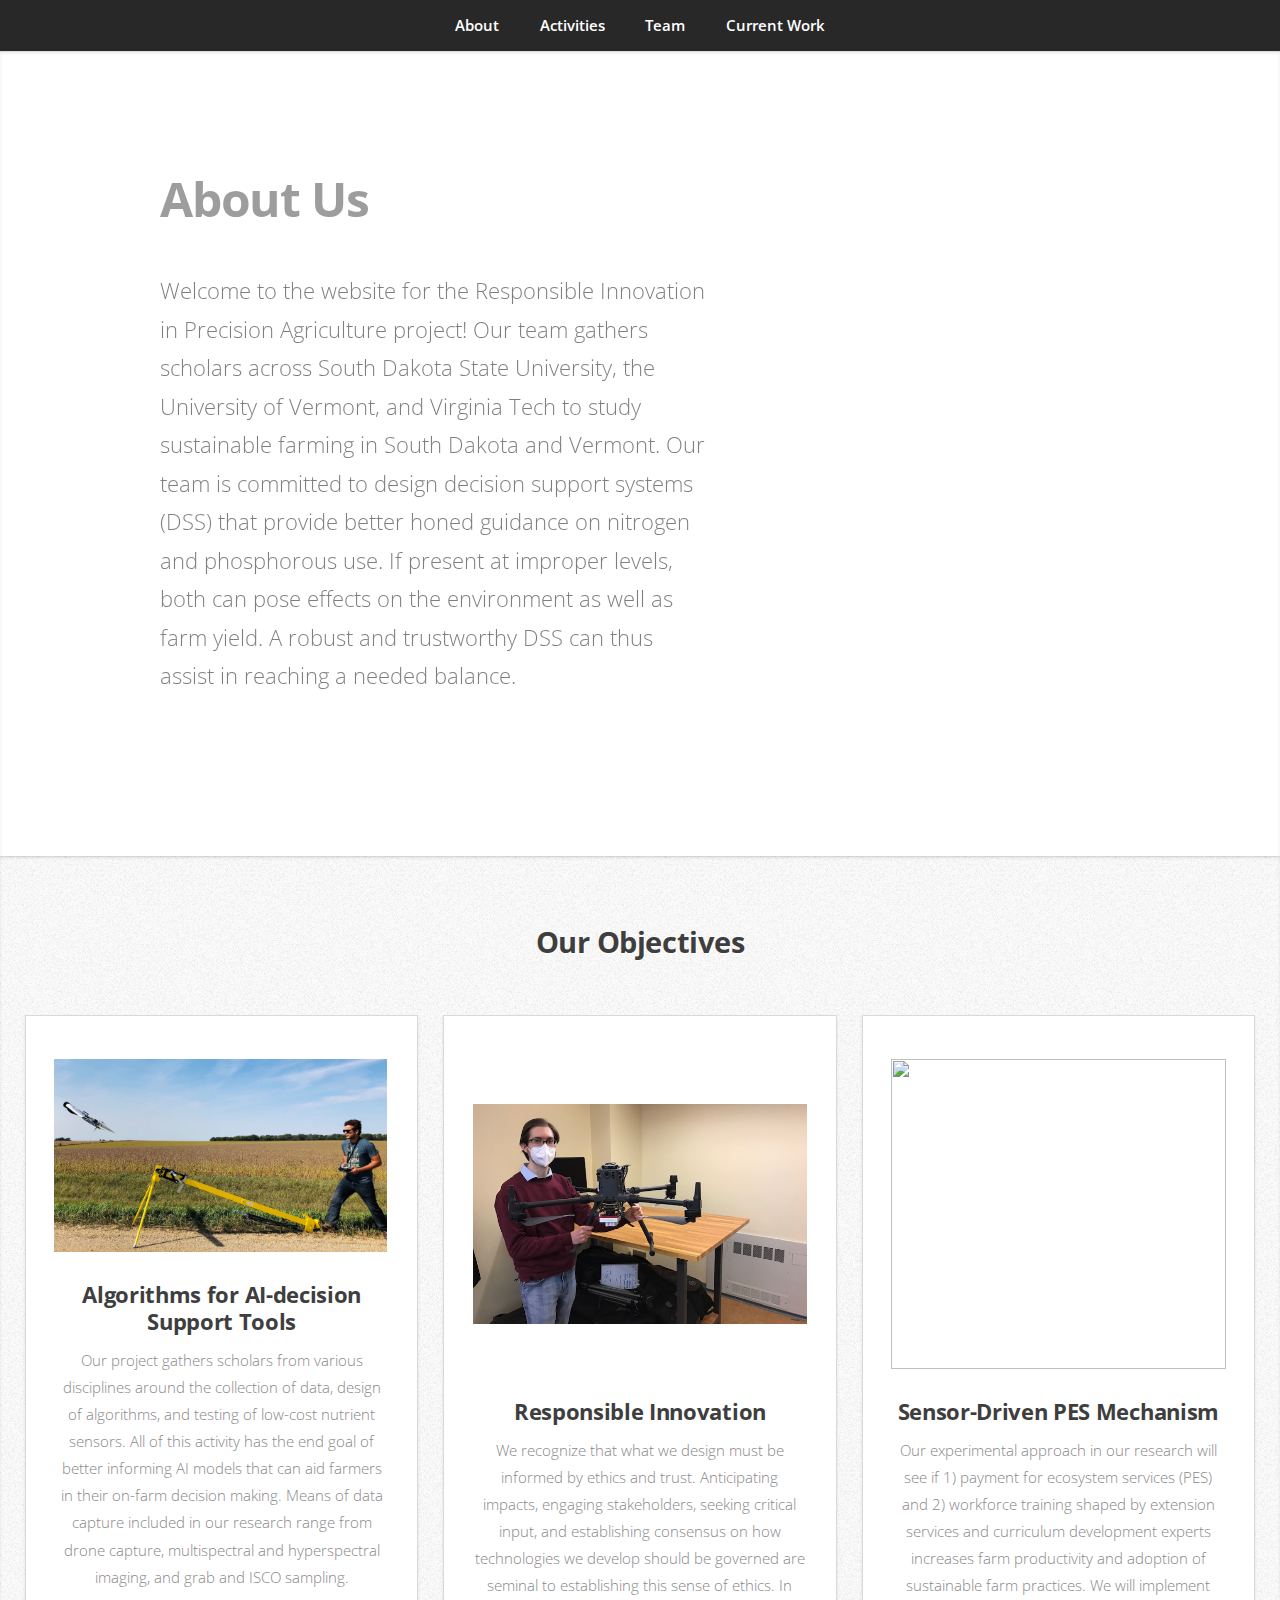
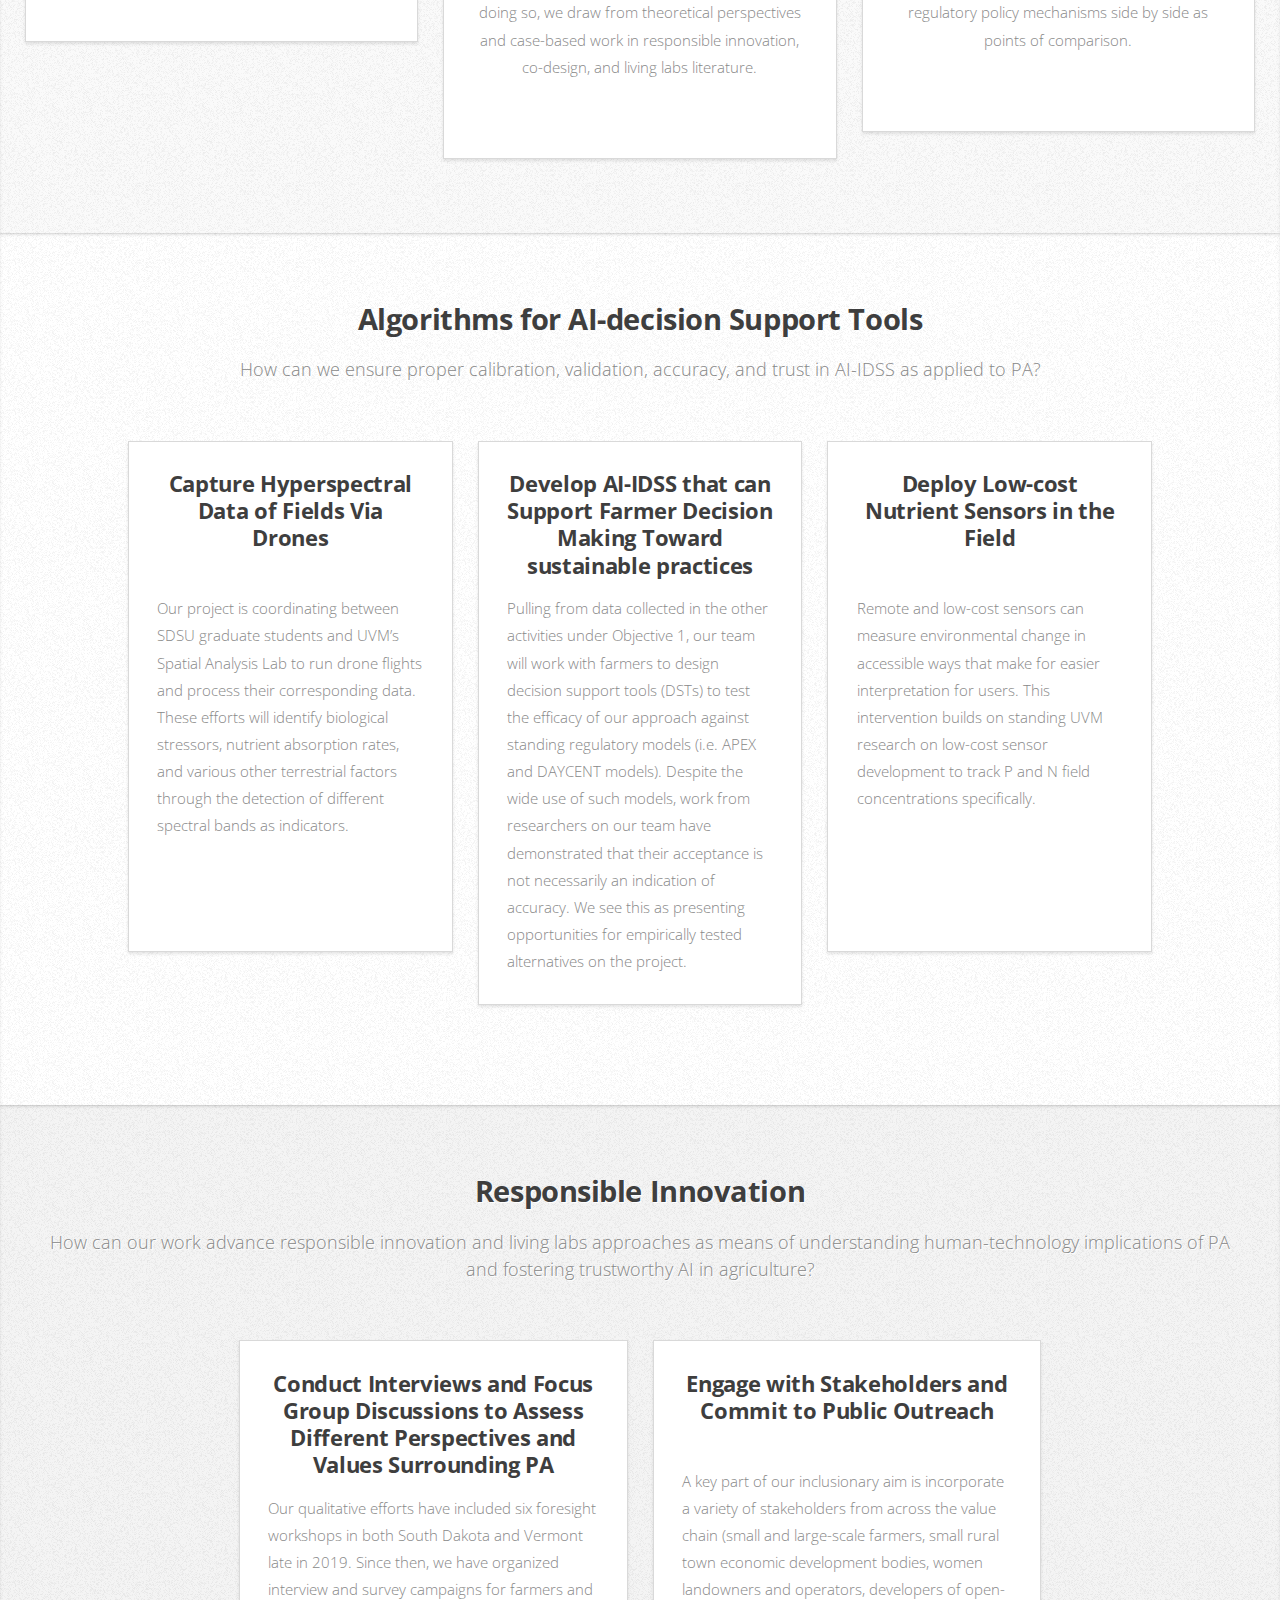
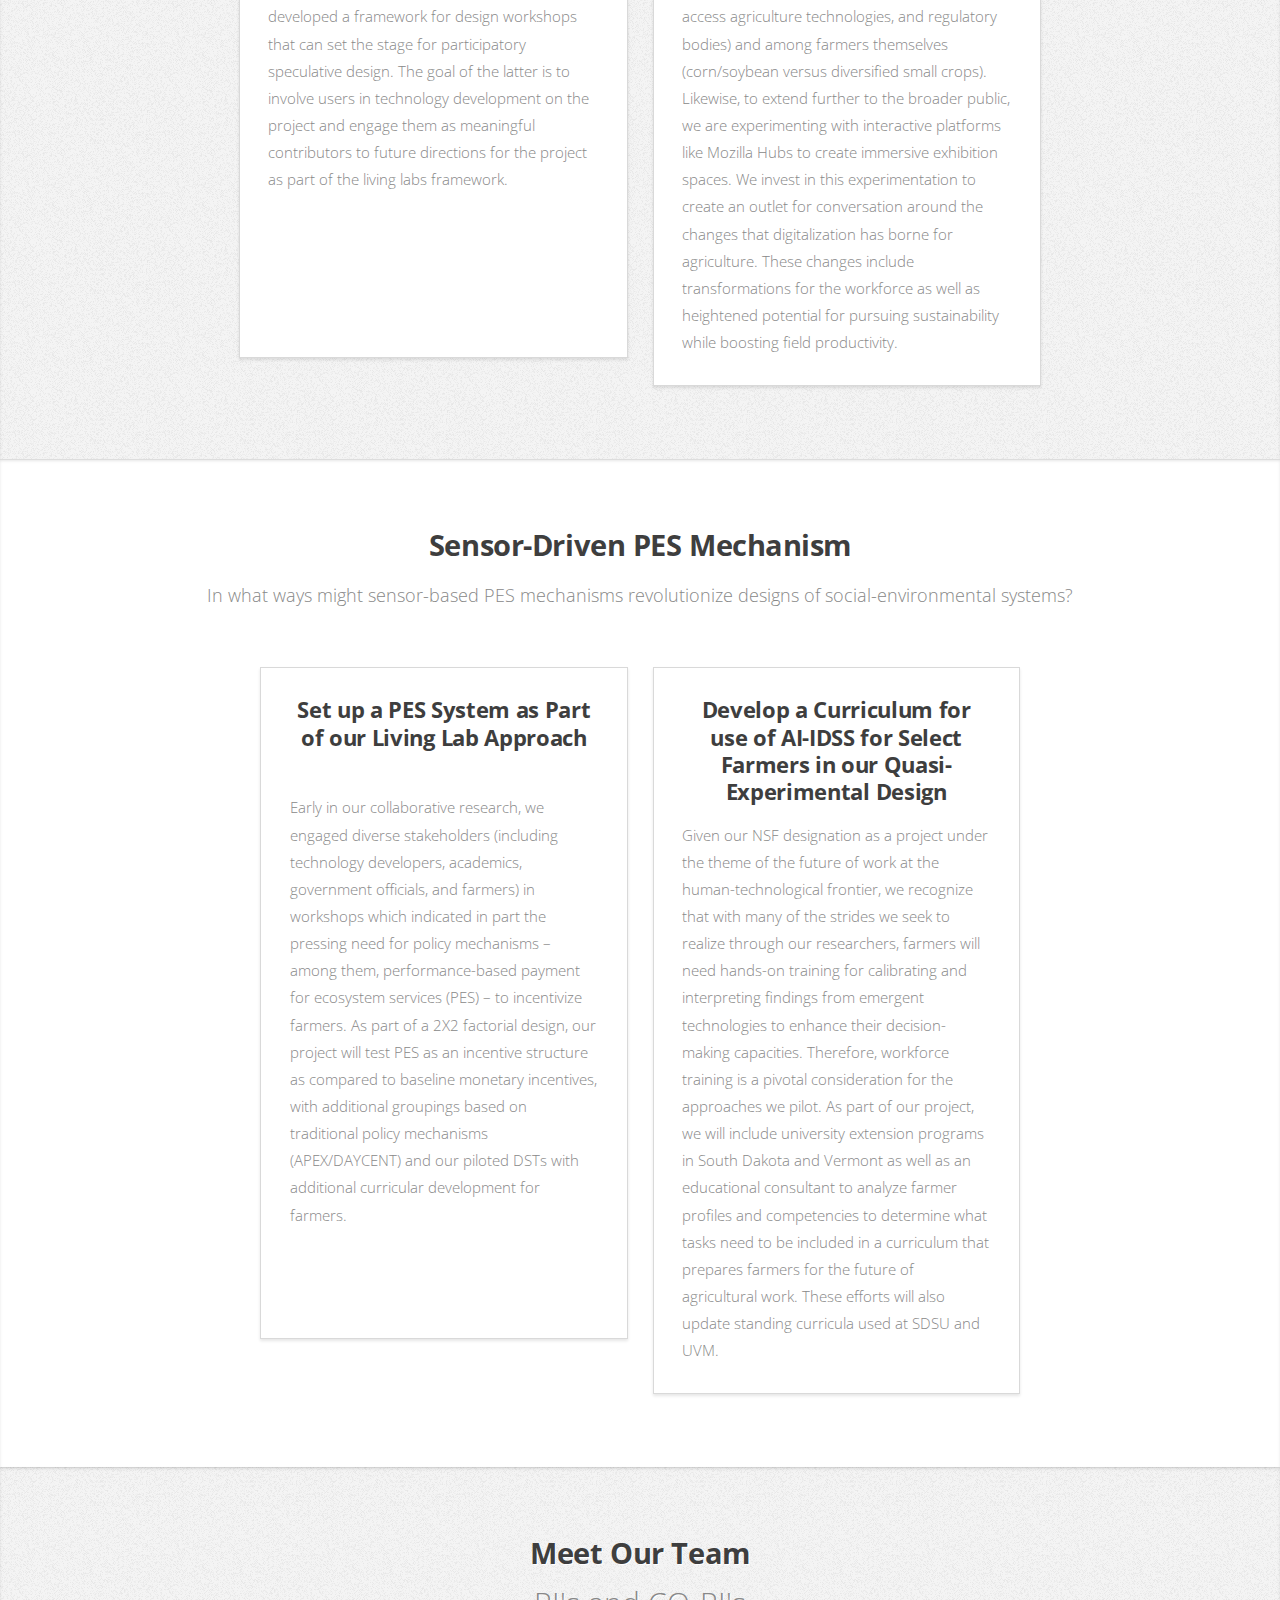
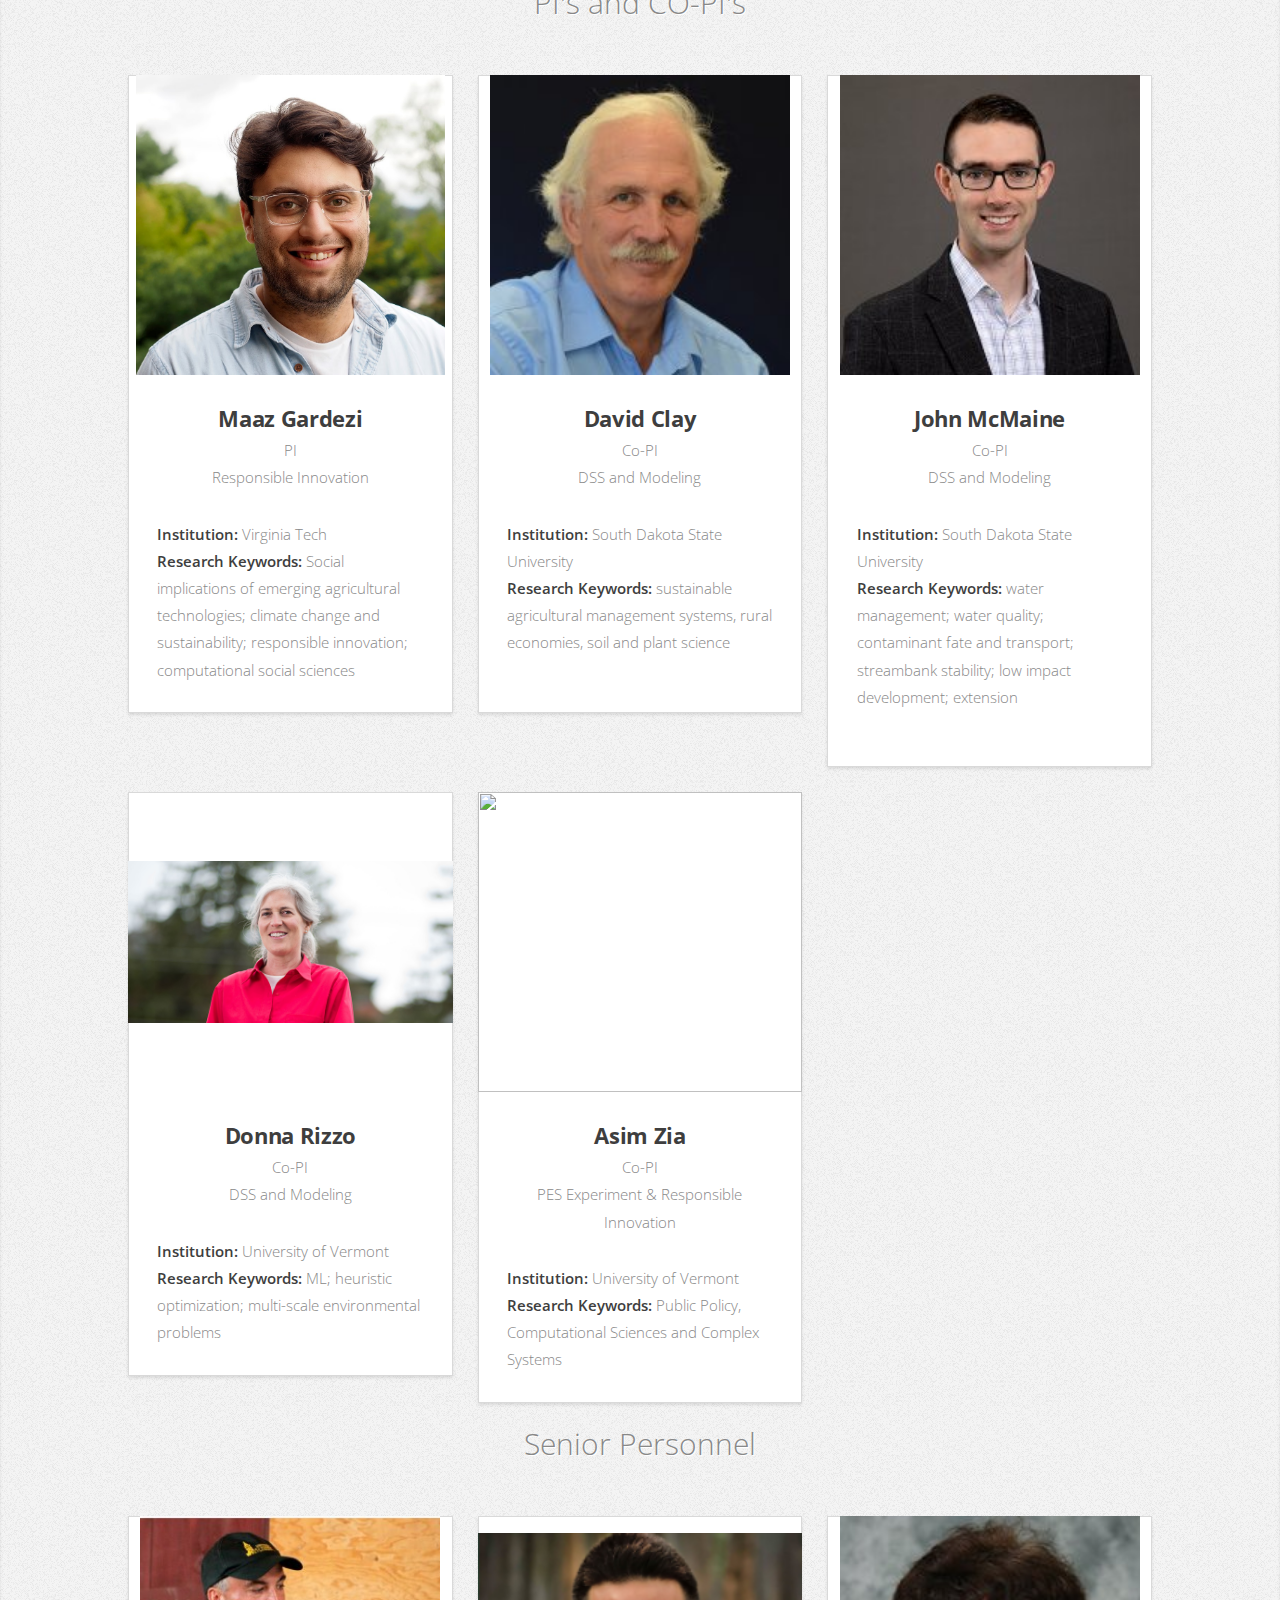
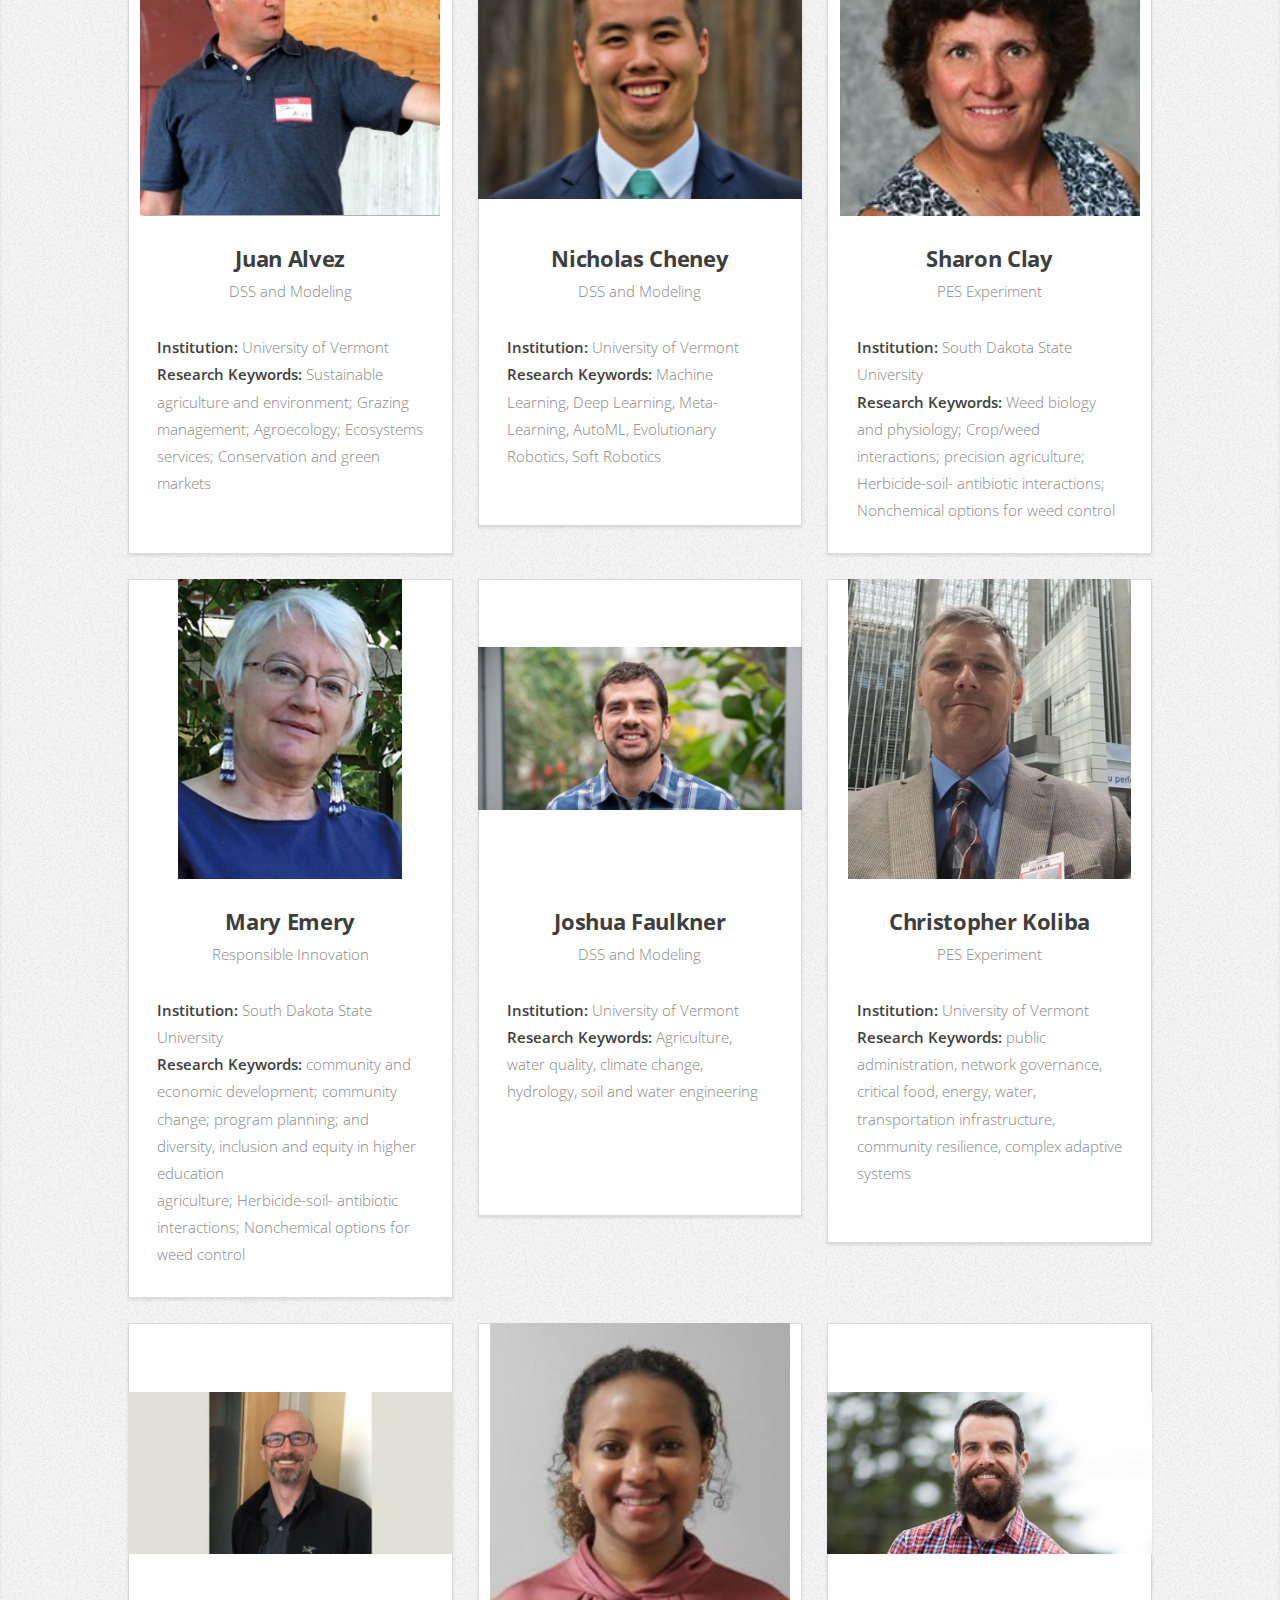
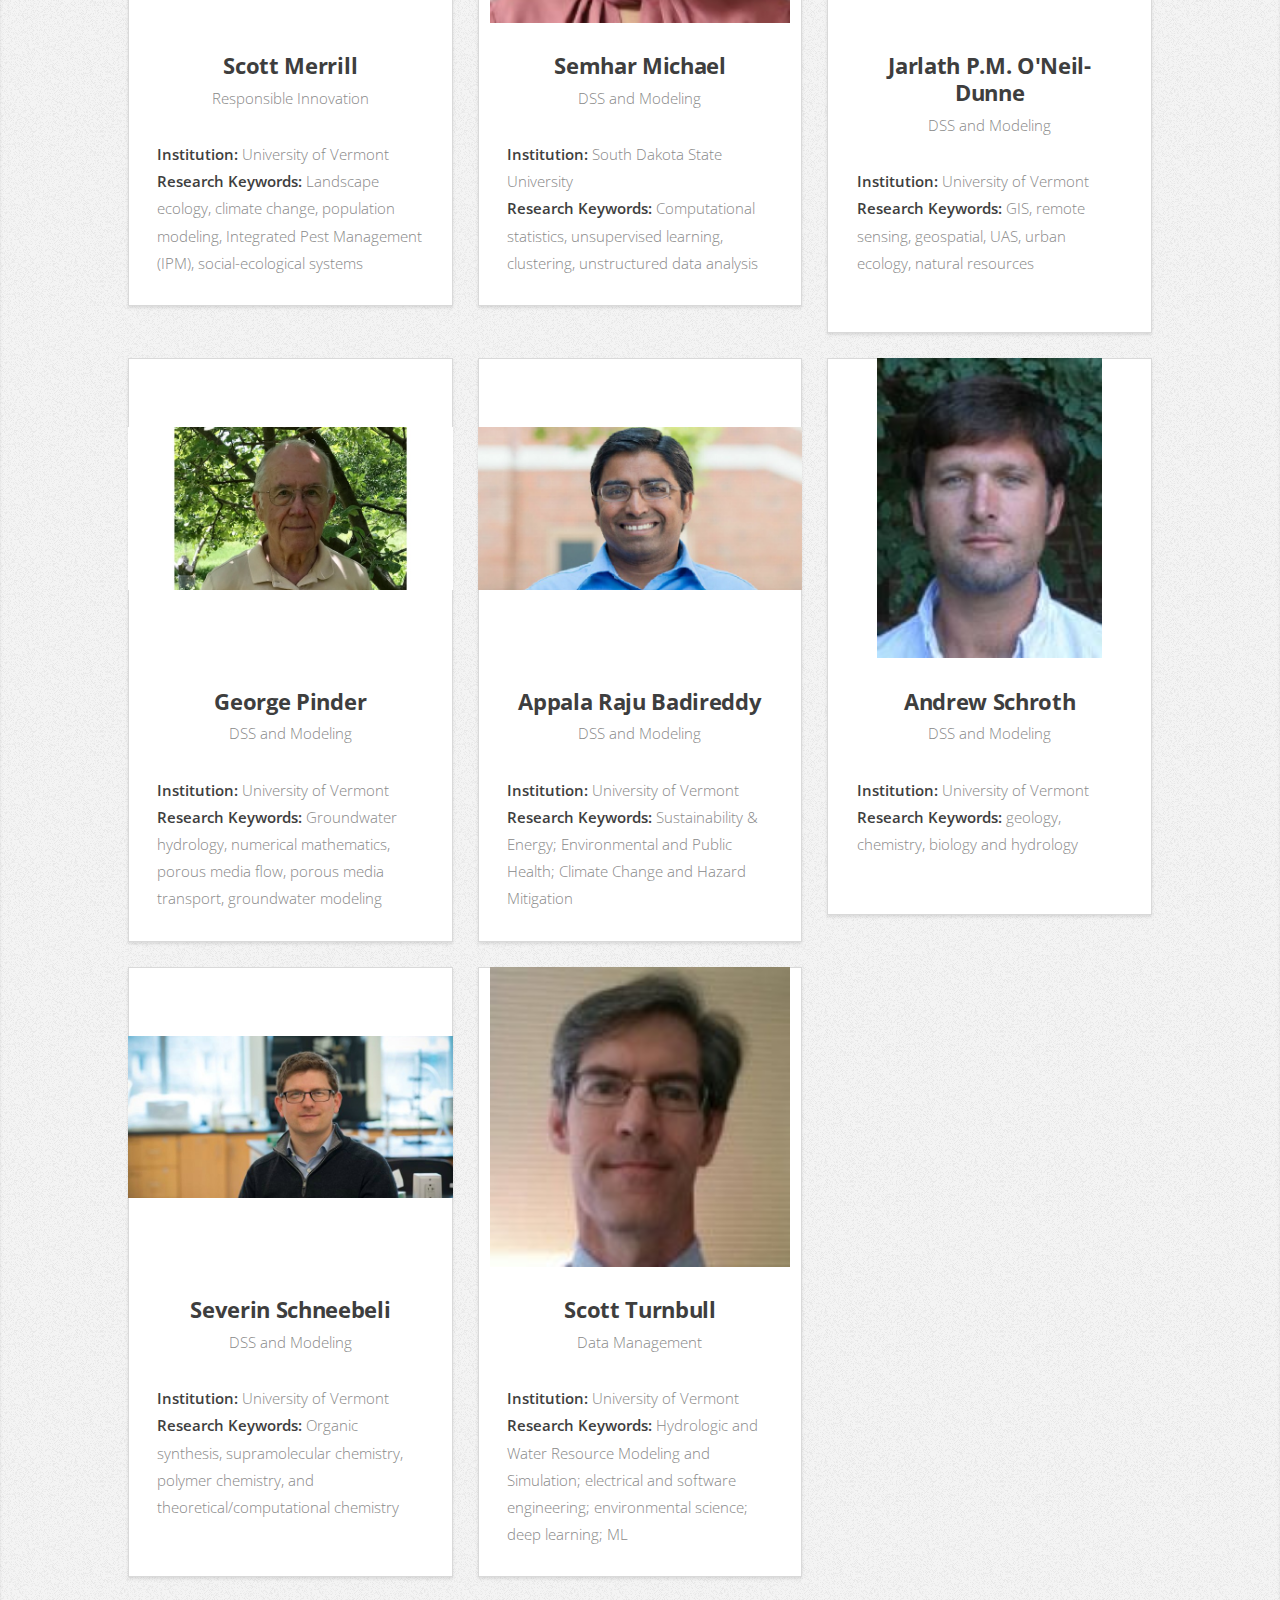
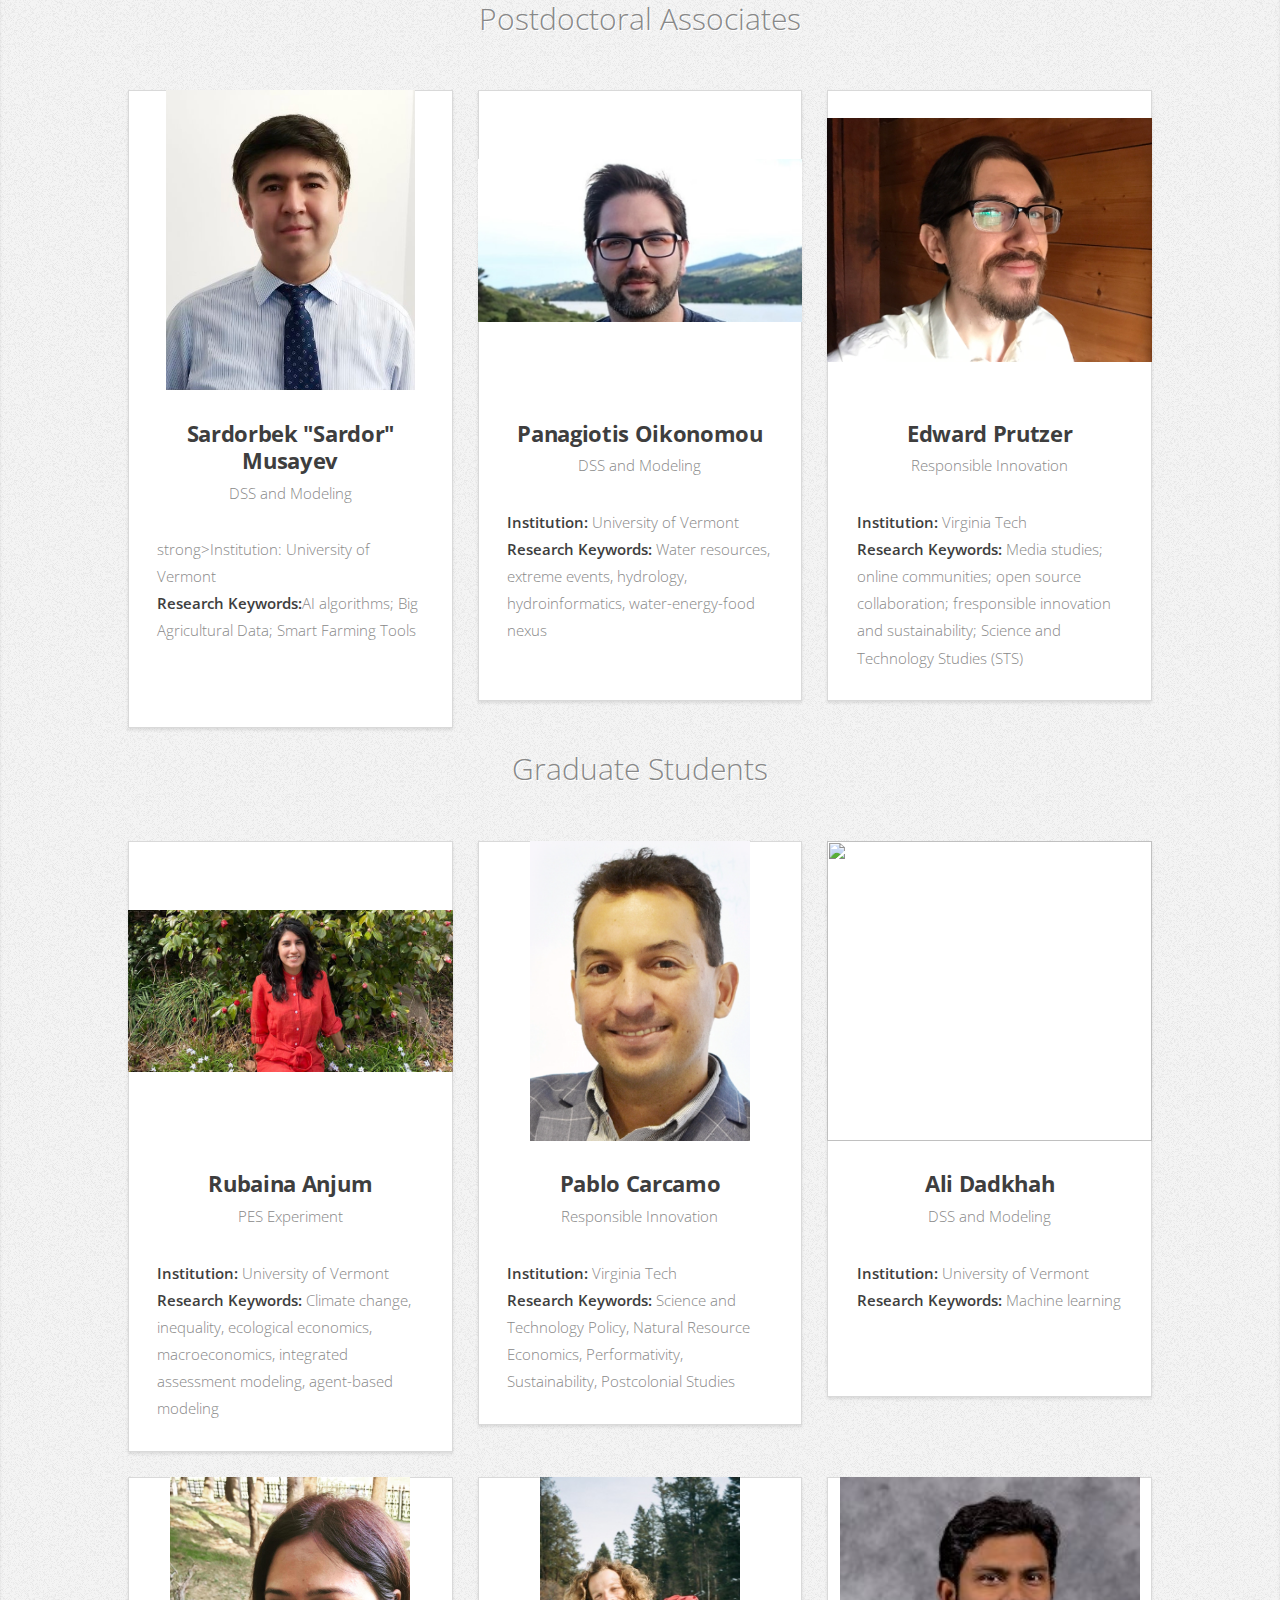
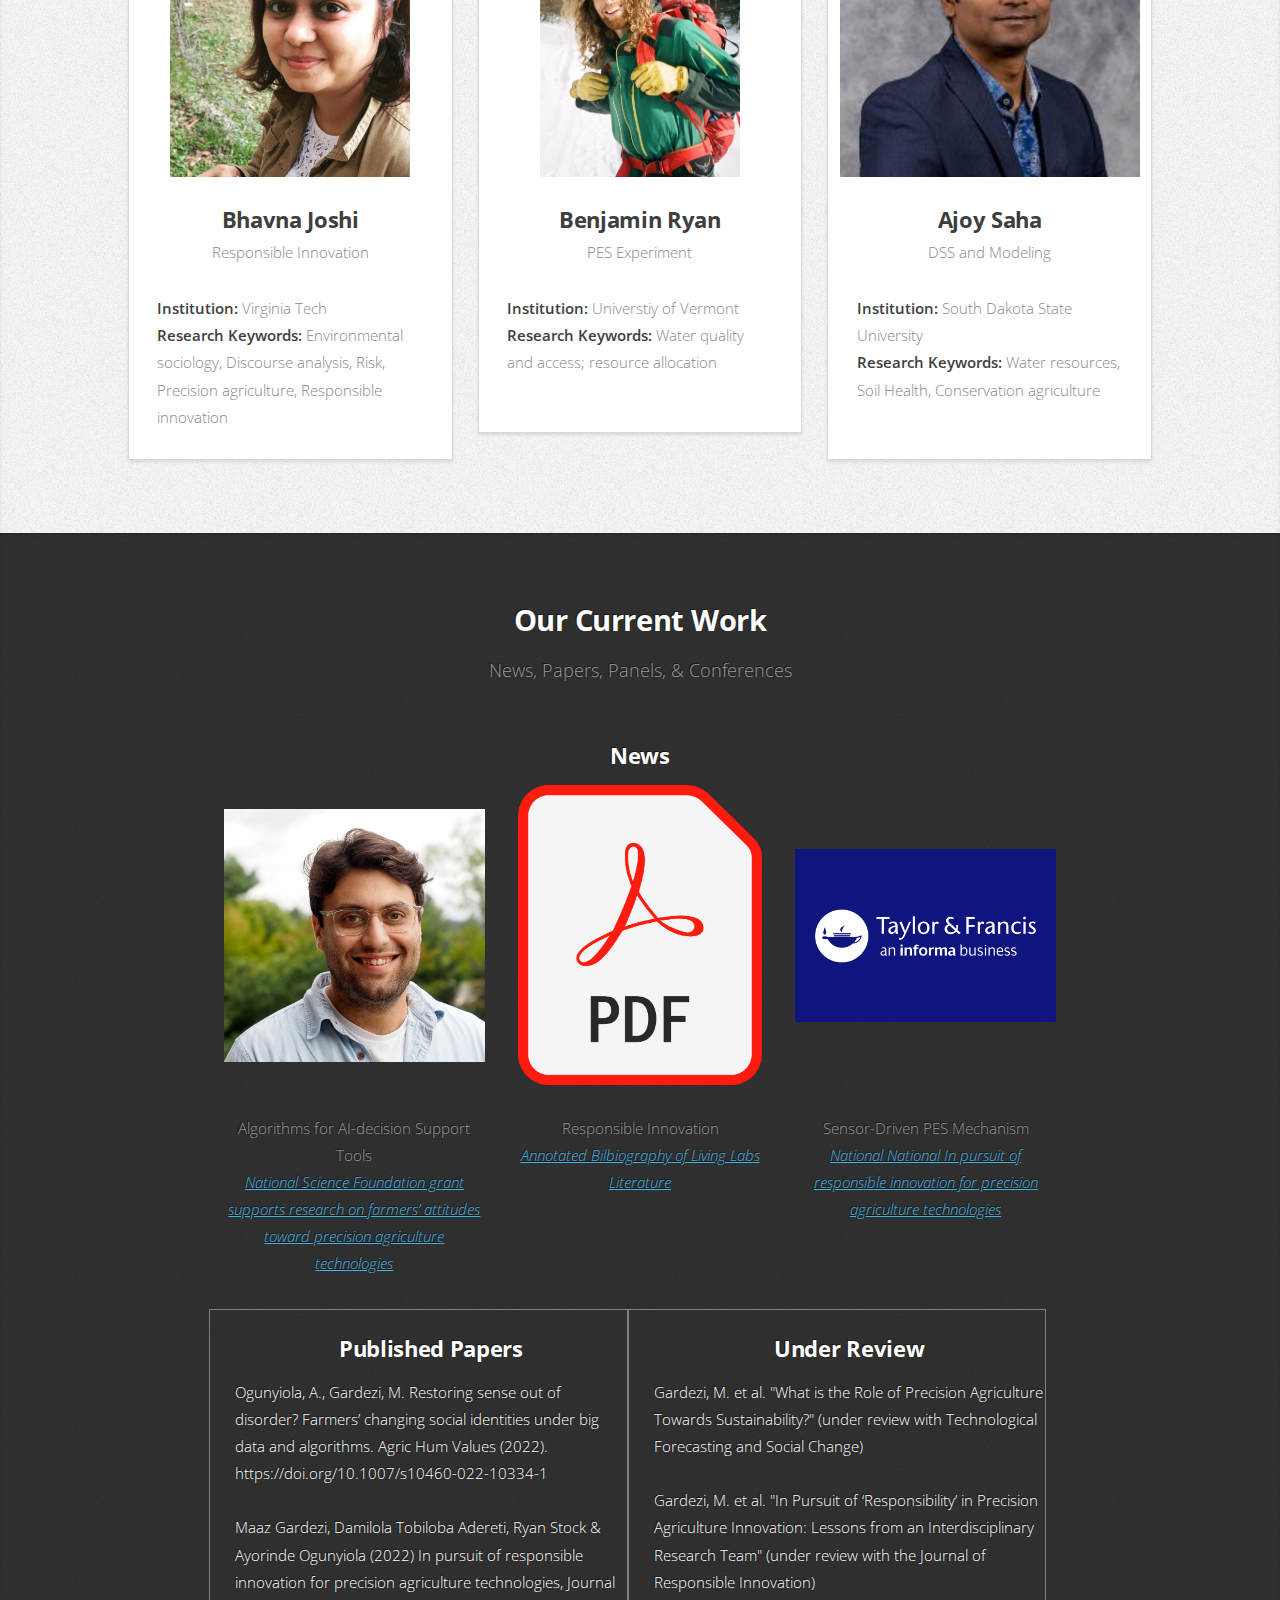
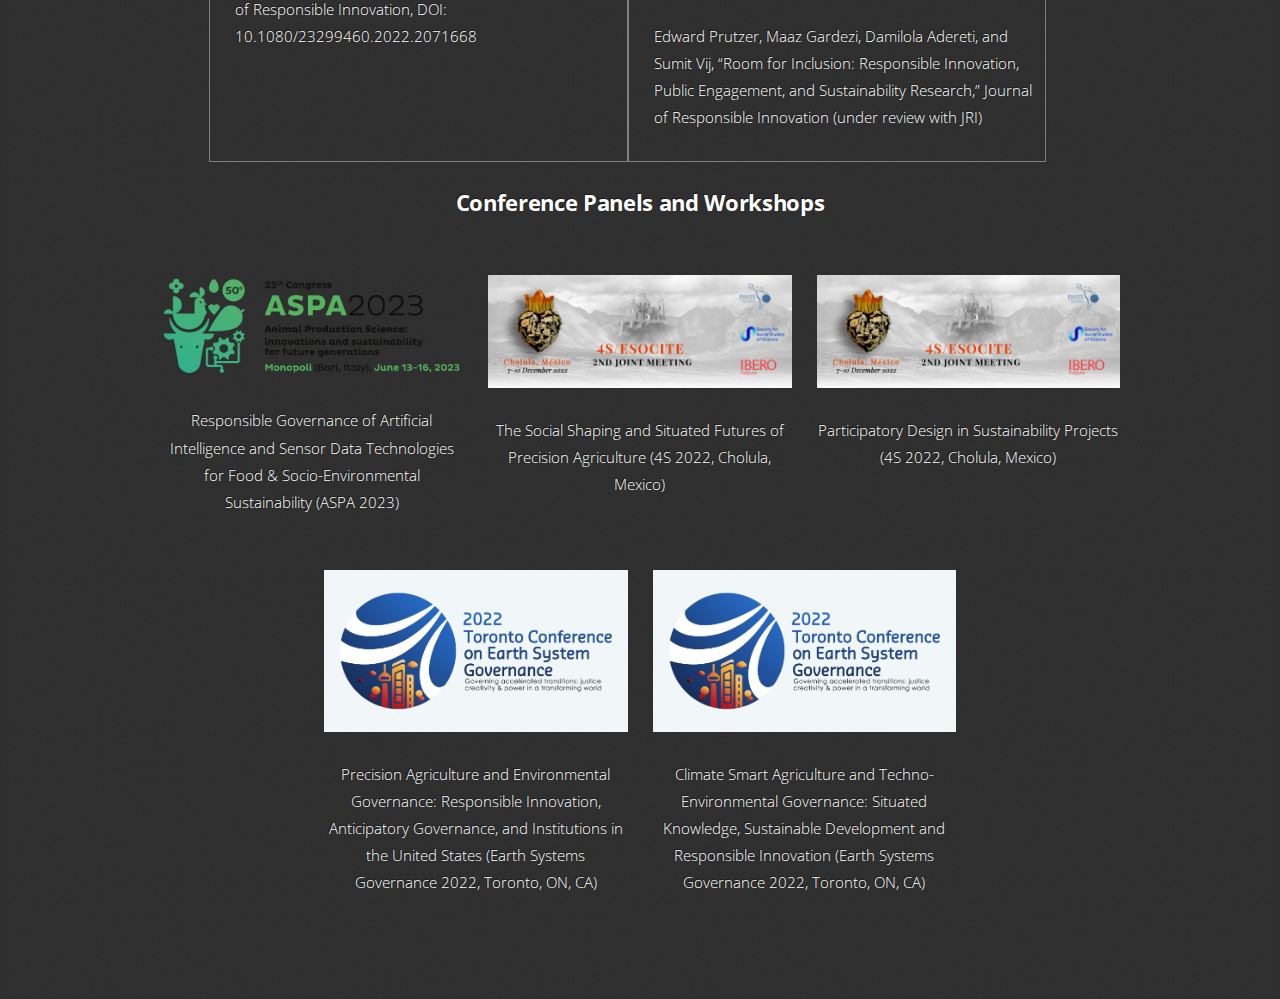
==== index.html @ 3621a08f "change directory" ====
<!DOCTYPE HTML>
<html lang="en">

<head>
	<title>Responsible PA</title>
	<meta charset="utf-8" />
	<meta name="viewport" content="width=device-width, initial-scale=1, user-scalable=no" />
	<link rel="stylesheet" href="assets/css/main.css" />

	<link rel="stylesheet" href="assets/css/style.css" />

</head>

<body class="is-preload">

	<!-- Nav -->
	<nav id="nav">
		<ul class="container">
			<li><a href="#top">About</a></li>
			<li><a href="#activities">Activities</a></li>
			<li><a href="#team">Team</a></li>
			<li><a href="#currentwork">Current Work</a></li>
		</ul>
	</nav>

	<!-- Home -->
	<article id="top" class="wrapper style1">
		<div class="container">
			<div class="row">

				<div class="col-8 col-7-large col-12-medium" style="background-color: white; color: black; opacity: .5;">
					<header>
						<h1 style><strong>About Us</strong></h1>
					</header>
					<p>Welcome to the website for the Responsible Innovation in
						Precision Agriculture project! Our team gathers scholars across South Dakota State University,
						the
						University of Vermont, and Virginia Tech to study sustainable farming in South Dakota and
						Vermont.
						Our team is committed to design decision support systems (DSS) that provide better honed
						guidance on
						nitrogen and phosphorous use. If present at improper levels, both can pose effects on the
						environment as well as farm yield. A robust and trustworthy DSS can thus assist in reaching a
						needed
						balance.</p>
						<!-- <div class="carousel">
							<button class="carousel__button carousel__button--left">
								<img src="" alt="">
							</button>
							<div class="carousel__track-container">
								<ul class="carousel__track">
									<li class="carousel__slide">
										 <img src="../webfiles/images/pic01.jpg" alt="" class="carousel__image">
									</li>
									<li class="carousel__slide">
										 <img src="../webfiles/images/pic02.jpg" alt="" class="carousel__image">
									</li>
									<li class="carousel__slide">
										 <img src="../webfiles/images/pic03.jpg" alt="" class="carousel__image">
									</li>
								</ul>
							</div>
							<button class="carousel__button carousel__button--right">
								<img src="" alt="">
							</button>

							<div class="carousel__nav">
								<button class="carousel__indicator">

								</button>
								<button class="carousel__indicator">

								</button>
								<button class="carousel__indicator">

								</button>
							</div>
						</div> -->
				</div>
			</div>
		</div>
	</article>

	<!-- Our Objectives -->
	<article id="activities" class="wrapper style2">
		<div class="container" style="width: 100%;">
			<!-- Header -->
			<header>
				<h2>Our Objectives</h2>
			</header>
			<!-- Row of Objectives -->
			<div class="row aln-center">
				<!-- Algorithms for AI-decision Support Tools -->
				<div class="col-4 col-8-medium col-12-small">
					<section class="box style1">
						<a class="image featured"><img src="../webfiles/static/ActivitiesPics/Flying Drone.png"
								style="object-fit:contain; height: 300;" alt="" /></a>
						<h3><a href="#objective1" class="scrolly"> Algorithms for AI-decision Support
								Tools</a></h3>
						<p>Our project gathers scholars from various disciplines around the
							collection of data, design of
							algorithms, and testing of low-cost nutrient sensors. All of this activity has the end goal
							of
							better informing AI models that can aid farmers in their on-farm decision making. Means of
							data
							capture included in our research range from drone capture, multispectral and hyperspectral
							imaging,
							and grab and ISCO sampling.</p>
					</section>
				</div>
				<!-- Responsible Innovation -->
				<div class="col-4 col-6-medium col-12-small">
					<section class="box style1">
						<a class="image featured"><img src="../webfiles/static/Responsible innovation1.jpg"
								style="object-fit:contain; height: 310px;" alt="" /></a>
						<h3><a href="#objective2" class="scrolly">Responsible Innovation</a></h3>
						<p>We recognize that what we design must be informed by ethics and trust.
							Anticipating impacts, engaging
							stakeholders, seeking critical input, and establishing consensus on how technologies we
							develop
							should be governed are seminal to establishing this sense of ethics. In doing so, we draw
							from
							theoretical perspectives and case-based work in responsible innovation, co-design, and
							living labs
							literature. <br />
							<br />
						</p>
					</section>
				</div>
				<!-- Sensor-Driven PES Mechanism -->
				<div class="col-4 col-6-medium col-12-small">
					<section class="box style1">
						<a class="image featured"><img
								src="../webfiles/static/ActivitiesPics/PES farm photo.jpeg"
								style="object-fit:contain; height: 310px;" alt="" /></a>
						<h3><a href="#objective3" class="scrolly">Sensor-Driven PES Mechanism</a></h3>
						<p>Our experimental approach in our research will see if 1) payment for
							ecosystem services (PES) and 2)
							workforce training shaped by extension services and curriculum development experts increases
							farm
							productivity and adoption of sustainable farm practices. We will implement regulatory policy
							mechanisms side by side as points of comparison.
							<br />
							<br />
						</p>
					</section>
				</div>
			</div>
		</div>
	</article>

	<!-- Algorithms for AI-decision Support Tools -->
	<article id="objective1" class="wrapper style5">
		<div class="container" style="width: 80%;">
			<!-- Header -->
			<header>
				<h2>Algorithms for AI-decision Support
					Tools</h2>
				<p>How can we ensure proper calibration, validation, accuracy, and trust in AI-IDSS as applied to PA?
				</p>
			</header>
			<!-- Row of Objectives -->
			<div class="row aln-center">
				<div class="col-4 col-8-medium col-12-small">
					<section class="box style3">
						<h3>Capture Hyperspectral Data of Fields Via Drones
							<br />
							<br />
						</h3>
						<p style="text-align: left;">Our project is coordinating between SDSU graduate students and
							UVM’s Spatial Analysis Lab to
							run
							drone flights and process their corresponding data. These efforts will identify biological
							stressors, nutrient absorption rates, and various other terrestrial factors through the
							detection of
							different spectral bands as indicators. </p>
						<br />
						<br />
					</section>
				</div>
				<div class="col-4 col-8-medium col-12-small">
					<section class="box style3">
						<h3>Develop AI-IDSS that can Support Farmer Decision Making Toward sustainable practices</h3>
						<p style="text-align: left;">Pulling from data collected in the other activities under Objective
							1, our team will work
							with
							farmers to design decision support tools (DSTs) to test the efficacy of our approach against
							standing regulatory models (i.e. APEX and DAYCENT models). Despite the wide use of such
							models,
							work
							from researchers on our team have demonstrated that their acceptance is not necessarily an
							indication of accuracy. We see this as presenting opportunities for empirically tested
							alternatives
							on the project. </p>
					</section>
				</div>
				<div class="col-4 col-8-medium col-12-small">
					<section class="box style3">
						<h3>Deploy Low-cost Nutrient Sensors in the Field
							<br />
							<br />
						</h3>
						<p style="text-align: left;">Remote and low-cost sensors can measure environmental change in
							accessible ways that make for
							easier
							interpretation for users. This intervention builds on standing UVM research on low-cost
							sensor
							development to track P and N field concentrations specifically. </p>
						<br />
						<br />
						<br />
					</section>
				</div>
			</div>
		</div>
		<br>
	</article>

	<!-- Responsible Innovation -->
	<article id="objective2" class="wrapper style3">
		<div class="container" style="width: 95%;">
			<header>
				<h2>Responsible Innovation</h2>
				<p>How can our work advance responsible innovation and living labs approaches as means of understanding
					human-technology implications of PA and fostering trustworthy AI in agriculture? </p>
			</header>

			<div class="row aln-center">
				<div class="col-4 col-8-medium col-12-small">
					<section class="box style3">
						<h3>Conduct Interviews and Focus Group Discussions to Assess Different Perspectives and Values
							Surrounding PA
						</h3>
						<p style="text-align: left;">Our qualitative efforts have included six foresight workshops in
							both South Dakota and Vermont late in 2019. Since then, we have organized interview and
							survey campaigns for farmers and developed a framework for design workshops that can set the
							stage for participatory speculative design. The goal of the latter is to involve users in
							technology development on the project and engage them as meaningful contributors to future
							directions for the project as part of the living labs framework.
							<br />
							<br />
							<br />
							<br />
							<br />
							<br />
						</p>
					</section>
				</div>
			<div class="col-4 col-8-medium col-12-small">
				<section class="box style3">
					<h3>Engage with Stakeholders and Commit to Public Outreach
						<br />
						<br />
					</h3>
					<p style="text-align: left;">A key part of our inclusionary aim is incorporate a variety of
						stakeholders from across the value chain (small and large-scale farmers, small rural town
						economic development bodies, women landowners and operators, developers of open-access
						agriculture technologies, and regulatory bodies) and among farmers themselves (corn/soybean
						versus diversified small crops). Likewise, to extend further to the broader public, we are
						experimenting with interactive platforms like Mozilla Hubs to create immersive exhibition
						spaces. We invest in this experimentation to create an outlet for conversation around the
						changes that digitalization has borne for agriculture. These changes include transformations
						for the workforce as well as heightened potential for pursuing sustainability while boosting
						field productivity.
						
					</p>
				</section>
			</div>
		</div>


	</article>
	<!-- Sensor-Driven PES Mechanism -->
	<article id="objective3" class="wrapper style1">
		<div class="container" style="width: 90%;">
			<header>
				<h2>Sensor-Driven PES Mechanism</h2>
				<p>In what ways might sensor-based PES mechanisms revolutionize designs of social-environmental systems?
				</p>
			</header>
			<!-- Row of Objectives -->
			<div class="row aln-center">
				<div class="col-4 col-8-medium col-12-small">
					<section class="box style3">
						<h3>Set up a PES System as Part of our Living Lab Approach
							<br />
							<br />
						</h3>
						<p style="text-align: left;">Early in our collaborative research, we engaged diverse
							stakeholders (including technology
							developers, academics, government officials, and farmers) in workshops which indicated in
							part
							the pressing need for policy mechanisms – among them, performance-based payment for
							ecosystem
							services (PES) – to incentivize farmers. As part of a 2X2 factorial design, our project will
							test PES as an incentive structure as compared to baseline monetary incentives, with
							additional
							groupings based on traditional policy mechanisms (APEX/DAYCENT) and our piloted DSTs with
							additional curricular development for farmers.
							<br />
							<br />
							<br />
							<br />
						</p>
					</section>
				</div>
				<div class="col-4 col-8-medium col-12-small">
					<section class="box style3">
						<h3>Develop a Curriculum for use of AI-IDSS for Select Farmers in our Quasi-Experimental Design
						</h3>
						<p style="text-align: left;">Given our NSF designation as a project under the theme of the
							future of work at the
							human-technological frontier, we recognize that with many of the strides we seek to realize
							through our researchers, farmers will need hands-on training for calibrating and
							interpreting findings from emergent technologies to enhance their decision-making
							capacities. Therefore, workforce training is a pivotal consideration for the approaches we
							pilot. As part of our project, we will include university extension programs in South Dakota
							and Vermont as well as an educational consultant to analyze farmer profiles and competencies
							to determine what tasks need to be included in a curriculum that prepares farmers for the
							future of agricultural work. These efforts will also update standing curricula used at SDSU
							and UVM. </p>
					</section>
				</div>
			</div>
	</article>

	<!-- Team Section -->
	<article id="team" class="wrapper style3">
		<div class="container" style="width: 80%;">
			<header>
				<h2>Meet Our Team</h2>
				<p style="font-size: 30px">PI's and CO-PI's</p>
			</header>
			<!-- PIs and CO-PI's -->
			<div class="row">

				<div class="col-4 col-6-medium col-12-small">
					<article class="box style2">
						<a class="image featured"><img src="../webfiles/static/Headshots/maaz-gardezi.jpeg"
								style="object-fit:contain; height: 300px;" alt="" /></a>
						<h3><a
								href="https://liberalarts.vt.edu/departments-and-schools/department-of-sociology/faculty/maaz-gardezi.html">Maaz
								Gardezi</a></h3>
						<p>PI<br>Responsible Innovation</p>
						<p style="text-align: left;"><strong>Institution:</strong> Virginia Tech<br>
							<strong>Research Keywords:</strong> Social implications of emerging agricultural
							technologies;
							climate change and sustainability; responsible innovation; computational social
							sciences
						</p>
					</article>
				</div>

				<div class="col-4 col-6-medium col-12-small">
					<article class="box style2">
						<a class="image featured"><img src="../webfiles/static/Headshots/Clay-David.jpeg"
								style="object-fit:contain; height: 300px;" alt="" /></a>
						<h3><a href="https://www.sdstate.edu/directory/david-clay">David Clay</a></h3>
						<p class>Co-PI<br>DSS and Modeling</p>
						<p style="text-align: left;">
							<strong>Institution:</strong> South Dakota State University<br>
							<strong>Research Keywords:</strong> sustainable agricultural management systems, rural
							economies,
							soil and plant science<br>
							<br />
						</p>
					</article>
				</div>

				<div class="col-4 col-6-medium col-12-small">
					<article class="box style2">
						<a class="image featured"><img
								src="../webfiles/static/Headshots/McMaine-John_2019_Web.jpeg"
								style="object-fit:contain; height: 300px;" alt="" /></a>
						<h3><a href="https://www.sdstate.edu/directory/john-mcmaine">John McMaine</a></h3>
						<p>Co-PI<br>DSS and Modeling</p>
						<p style="text-align: left;">
							<strong>Institution:</strong> South Dakota State University<br>
							<strong>Research Keywords:</strong> water management; water quality; contaminant fate and
							transport;
							streambank stability; low impact development; extension<br>
							<br />
						</p>

					</article>
				</div>

				<div class="col-4 col-6-medium col-12-small">
					<article class="box style2">
						<a class="image featured"><img
								src="../webfiles/static/Headshots/DonnaRizzo_Headshot_700x350_WebRez2_0.jpeg"
								style="object-fit:contain; height: 300px;" alt="" /></a>
						<h3><a href="https://www.uvm.edu/gund/profiles/donna-rizzo">Donna Rizzo</a></h3>
						<p class="title">Co-PI<br>DSS and Modeling</p>
						<p style="text-align: left;">
							<strong>Institution:</strong> University of Vermont<br>
							<strong>Research Keywords:</strong> ML; heuristic optimization;
							multi-scale
							environmental problems<br>
					</article>
				</div>

				<div class="col-4 col-6-medium col-12-small">
					<article class="box style2">
						<a class="image featured"><img src="../webfiles/static/Headshots/asim_zia.jpeg"
								style="object-fit:contain; height: 300px;" alt="" /></a>
						<h3><a href="https://www.uvm.edu/~azia/">Asim Zia</a></h3>
						<p>Co-PI<br>PES Experiment & Responsible Innovation</p>
						<p style="text-align: left;">
							<strong>Institution:</strong> University of Vermont<br>
							<strong>Research Keywords:</strong> Public Policy, Computational Sciences and Complex
							Systems<br>
						</p>
					</article>
				</div>

			</div>
		</div>
		<!-- Senior Personnel -->
		<div class="container" style="width: 80%;">
			<header>
				<p style="font-size: 30px"><br />Senior Personnel</p>
			</header>
			<div class="row">
				<div class="col-4 col-6-medium col-12-small">
					<article class="box style2">
						<a class="image featured"><img src="../webfiles/static/Headshots/juan-alvez.jpg"
								style="object-fit:contain; height: 300px;" alt="" /></a>
						<h3><a href="https://www.uvm.edu/extension/profiles/juan-alvez">Juan Alvez</a></h3>
						<p>DSS and Modeling</p>
						<p style="text-align: left;">
							<strong>Institution:</strong> University of Vermont<br>
							<strong>Research Keywords:</strong> Sustainable agriculture and environment; Grazing
							management;
							Agroecology; Ecosystems services; Conservation and green markets<br>
							<br />
						</p>
					</article>
				</div>

				<div class="col-4 col-6-medium col-12-small">
					<article class="box style2">
						<a class="image featured"><img
								src="../webfiles/static/Headshots/Nick_Cheney_Profile_Image.png"
								style="object-fit:contain; height: 300px;" alt="" /></a>
						<h3><a href="https://www.uvm.edu/cems/cs/profiles/nick-cheney">Nicholas Cheney</a></h3>
						<p>DSS and Modeling</p>
						<p style="text-align: left;">
							<strong>Institution:</strong> University of Vermont<br>
							<strong>Research Keywords:</strong> Machine Learning, Deep Learning, Meta-Learning, AutoML,
							Evolutionary Robotics, Soft Robotics<br>
							<br />
						</p>
					</article>
				</div>

				<div class="col-4 col-6-medium col-12-small">
					<article class="box style2">
						<a class="image featured"><img src="../webfiles/static/Headshots/Clay, Sharon.jpeg"
								style="object-fit:contain; height: 300px;" alt="" /></a>
						<h3><a href="https://www.sdstate.edu/directory/sharon-clay">Sharon Clay</a></h3>
						<p>PES Experiment</p>
						<p style="text-align: left;">
							<strong>Institution:</strong> South Dakota State University<br>
							<strong>Research Keywords:</strong> Weed biology and physiology; Crop/weed interactions;
							precision
							agriculture; Herbicide-soil- antibiotic interactions; Nonchemical options for weed control
						</p>
					</article>
				</div>

				<div class="col-4 col-6-medium col-12-small">
					<article class="box style2">
						<a class="image featured"><img src="../webfiles/static/Headshots/Mary Emery.png"
								style="object-fit:contain; height: 300px;" alt="" /></a>
						<h3><a href="https://www.sdstate.edu/directory/sharon-clay">Mary Emery</a></h3>
						<p>Responsible Innovation</p>
						<p style="text-align: left;">
							<strong>Institution:</strong> South Dakota State University<br>
							<strong>Research Keywords:</strong> community and economic development; community change;
							program planning; and diversity, inclusion and equity in higher education<br>
							agriculture; Herbicide-soil- antibiotic interactions; Nonchemical options for weed control
						</p>
					</article>
				</div>

				<div class="col-4 col-6-medium col-12-small">
					<article class="box style2">
						<a class="image featured"><img
								src="../webfiles/static/Headshots/Joshua_Faulkner_2_700x350.jpeg"
								style="object-fit:contain; height: 300px;" alt="" /></a>
						<h3><a href="https://www.uvm.edu/gund/profiles/joshua-faulkner">Joshua Faulkner</a></h3>
						<p>DSS and Modeling</p>
						<p style="text-align: left;">
							<strong>Institution:</strong> University of Vermont<br>
							<strong>Research Keywords:</strong> Agriculture, water quality, climate change, hydrology,
							soil
							and
							water engineering<br>
							<br />
							<br />
							<br />
						</p>
					</article>
				</div>

				<div class="col-4 col-6-medium col-12-small">
					<article class="box style2">
						<a class="image featured"><img src="../webfiles/static/Headshots/Chris Koliba.png"
								style="object-fit:contain; height: 300px;" alt="" /></a>
						<h3><a href="https://www.uvm.edu/cals/cdae/profiles/christopher_koliba">Christopher Koliba</a>
						</h3>
						<p>PES Experiment</p>
						<p style="text-align: left;">
							<strong>Institution:</strong> University of Vermont<br>
							<strong>Research Keywords:</strong> public administration, network governance, critical
							food,
							energy, water, transportation infrastructure, community resilience, complex adaptive
							systems<br>
							<br />
						</p>
					</article>
				</div>

				<div class="col-4 col-6-medium col-12-small">
					<article class="box style2">
						<a class="image featured"><img
								src="../webfiles/static/Headshots/ScottMerill_Bio_700x350_Webrez_0.jpeg"
								style="object-fit:contain; height: 300px;" alt="" /></a>
						<h3><a href="https://www.uvm.edu/gund/profiles/scott-merrill">Scott Merrill</a></h3>
						<p>Responsible Innovation</p>
						<p style="text-align: left;">
							<strong>Institution:</strong> University of Vermont<br>
							<strong>Research Keywords:</strong> Landscape ecology, climate change, population modeling,
							Integrated Pest Management (IPM), social-ecological systems<br>
						</p>
					</article>
				</div>

				<div class="col-4 col-6-medium col-12-small">
					<article class="box style2">
						<a class="image featured"><img src="../webfiles/static/Headshots/Semhar Michael.jpeg"
								style="object-fit:contain; height: 300px;" alt="" /></a>
						<h3><a href="https://www.sdstate.edu/directory/semhar-michael">Semhar Michael</a></h3>
						<p>DSS and Modeling</p>
						<p style="text-align: left;">
							<strong>Institution:</strong> South Dakota State University<br>
							<strong>Research Keywords:</strong> Computational statistics, unsupervised learning,
							clustering,
							unstructured data analysis
						</p>
					</article>
				</div>

				<div class="col-4 col-6-medium col-12-small">
					<article class="box style2">
						<a class="image featured"><img
								src="../webfiles/static/Headshots/Jarlith_Headshot_700x350_WebRez.jpeg"
								style="object-fit:contain; height: 300px;" alt="" /></a>
						<h3><a href="https://www.uvm.edu/gund/profiles/jarlath-oneil-dunne">Jarlath P.M.
								O'Neil-Dunne</a></h3>
						<p>DSS and Modeling</p>
						<p style="text-align: left;">
							<strong>Institution:</strong> University of Vermont<br>
							<strong>Research Keywords:</strong> GIS, remote sensing, geospatial, UAS, urban ecology,
							natural
							resources<br>
							<br />
						</p>
					</article>
				</div>

				<div class="col-4 col-6-medium col-12-small">
					<article class="box style2">
						<a class="image featured"><img
								src="../webfiles/static/Headshots/George_Pinder_700x350.jpeg"
								style="object-fit:contain; height: 300px;" alt="" /></a>
						<h3><a href="https://www.uvm.edu/gund/profiles/george-pinder">George Pinder</a></h3>
						<p>DSS and Modeling</b>
						<p style="text-align: left;">
							<strong>Institution:</strong> University of Vermont<br>
							<strong>Research Keywords:</strong> Groundwater hydrology, numerical mathematics, porous
							media
							flow, porous media transport, groundwater modeling<br>
						</p>
					</article>
				</div>

				<div class="col-4 col-6-medium col-12-small">
					<article class="box style2">
						<a class="image featured"><img src="../webfiles/static/Headshots/badireddy-01.png"
								style="object-fit:contain; height: 300px;" alt="" /></a>
						<h3><a href="https://www.uvm.edu/cems/cee/profiles/appala_raju_badireddy">Appala Raju
								Badireddy</a></h3>
						<p>DSS and Modeling</b>
						<p style="text-align: left;">
							<strong>Institution:</strong> University of Vermont<br>
							<strong>Research Keywords:</strong> Sustainability & Energy; Environmental and Public
							Health;
							Climate Change and Hazard Mitigation
						</p>
					</article>
				</div>

				<div class="col-4 col-6-medium col-12-small">
					<article class="box style2">
						<a class="image featured"><img src="../webfiles/static/Headshots/Andrew_Schroth.jpeg"
								style="object-fit:contain; height: 300px;" alt="" /></a>
						<h3><a href="https://www.uvm.edu/cas/geology/profiles/andrew-schroth">Andrew Schroth</a>
						</h3>
						<p>DSS and Modeling</b>
						<p style="text-align: left;">
							<strong>Institution:</strong> University of Vermont<br>
							<strong>Research Keywords:</strong> geology, chemistry, biology and hydrology<br>
							<br />
						</p>
					</article>
				</div>

				<div class="col-4 col-6-medium col-12-small">
					<article class="box style2">
						<a class="image featured"><img
								src="../webfiles/static/Headshots/Severin_Schneebeli_resize_0.jpeg"
								style="object-fit:contain; height: 300px;" alt="" /></a>
						<h3><a href="https://www.uvm.edu/cas/chemistry/profiles/severin-t-schneebeli">Severin
								Schneebeli</a>
						</h3>
						<p>DSS and Modeling</b>
						<p style="text-align: left;">
							<strong>Institution:</strong> University of Vermont<br>
							<strong>Research Keywords:</strong> Organic synthesis, supramolecular chemistry, polymer
							chemistry, and theoretical/computational chemistry<br>
						</br>
						</p>
					
					</article>
				</div>

				<div class="col-4 col-6-medium col-12-small">
					<article class="box style2">
						<a class="image featured"><img src="../webfiles/static/Headshots/Scott-Turnbull.jpeg"
								style="object-fit:contain; height: 300px;" alt="" /></a>
						<h3><a href="https://www.researchgate.net/profile/Scott-Turnbull">Scott Turnbull</a>
						</h3>
						<p>Data Management</b>
						<p style="text-align: left;">
							<strong>Institution:</strong> University of Vermont<br>
							<strong>Research Keywords:</strong> Hydrologic and Water Resource Modeling and Simulation;
							electrical and software engineering; environmental science; deep learning; ML<br>
						</p>
					</article>
				</div>
			</div>
		</div>
		<!-- PostDocs -->
		<div class="container" style="width: 80%;">
			<!-- Header -->
			<header>
				<p style="font-size: 30px;"><br />Postdoctoral Associates</p>
			</header>

			<div class="row">

				<div class="col-4 col-6-medium col-12-small">
					<article class="box style2">
						<a class="image featured"><img src="../webfiles/static/Headshots/Sardor.jpeg"
								style="object-fit:contain; height: 300px;" alt="" /></a>
						<h3><a href="https://www.uvm.edu/cals/food-systems-research/profiles/sardorbek-sardor-musayev">Sardorbek
								"Sardor" Musayev</a></h3>
						<p>DSS and Modeling</p>
						<p style="text-align: left;">
							strong>Institution:</strong> University of Vermont<br>
							<strong>Research Keywords:</strong>AI algorithms; Big Agricultural Data; Smart Farming Tools
							<br />
							<br />
							<br />
						</p>
					</article>
				</div>


				<div class="col-4 col-6-medium col-12-small">
					<article class="box style2">
						<a class="image featured"><img
								src="../webfiles/static/Headshots/Takis_Oikonomou_700x350_.jpeg"
								style="object-fit:contain; height: 300px;" alt="" /></a>
						<h3><a href="https://www.uvm.edu/gund/profiles/panagiotis-takis-oikonomou">Panagiotis
								Oikonomou</a></h3>
						<p>DSS and Modeling</p>
						<p style="text-align: left;">
							<strong>Institution:</strong> University of Vermont<br>
							<strong>Research Keywords:</strong> Water resources, extreme events, hydrology,
							hydroinformatics,
							water-energy-food nexus<br>
							<br />
						</p>
					</article>
				</div>

				<div class="col-4 col-6-medium col-12-small">
					<article class="box style2">
						<a class="image featured"><img
								src="../webfiles/static/Headshots/Edward Prutzer_VT Faculty Page Image.jpg"
								style="object-fit:contain; height: 300px;" alt="" /></a>
						<h3><a
								href="https://liberalarts.vt.edu/departments-and-schools/department-of-sociology/faculty/Edward-Prutzer.html">Edward
								Prutzer</a></h3>
						<p>Responsible Innovation</p>
						<p style="text-align: left;">
							<strong>Institution:</strong> Virginia Tech<br>
							<strong>Research Keywords:</strong> Media studies; online communities; open source
							collaboration;
							fresponsible innovation and sustainability; Science and Technology Studies (STS)<br>
						</p>
					</article>
				</div>
			</div>
		</div>


		<!-- Graduate Students -->
		<div class="container" style="width: 80%;">

			<header>
				<p style="font-size: 30px;"><br />Graduate Students</p>
			</header>

			<div class="row">

				<div class="col-4 col-6-medium col-12-small">
					<article class="box style2">
						<a class="image featured"><img src="../webfiles/static/Headshots/Rubaina_Anjum2.jpeg"
								style="object-fit:contain; height: 300px;" alt="" /></a>
						<h3><a href="https://www.uvm.edu/gund/profiles/rubaina-anjum">Rubaina Anjum</a></h3>
						<p>PES Experiment</p>
						<p style="text-align: left;">
							<strong>Institution:</strong> University of Vermont<br>
							<strong>Research Keywords:</strong> Climate change, inequality, ecological economics,
							macroeconomics, integrated assessment modeling, agent-based modeling<br>
						</p>
					</article>
				</div>

				<div class="col-4 col-6-medium col-12-small">
					<article class="box style2">
						<a class="image featured"><img src="../webfiles/static/Headshots/Pablo Carcamo.png"
								style="object-fit:contain; height: 300px;" alt="" /></a>
						<h3><a>Pablo Carcamo</a></h3>
						<p>Responsible Innovation</p>
						<p style="text-align: left;">
							<strong>Institution:</strong> Virginia Tech<br>
							<strong>Research Keywords:</strong> Science and Technology Policy, Natural Resource
							Economics,
							Performativity, Sustainability, Postcolonial Studies<br>
						</p>
					</article>
				</div>

				<div class="col-4 col-6-medium col-12-small">
					<article class="box style2">
						<a class="image featured"><img src="../webfiles/static/Headshots/Ali Dadkeh.jpeg"
								style="object-fit:contain; height: 300px;" alt="" /></a>
						<h3><a>Ali Dadkhah</a></h3>
						<p>DSS and Modeling</p>
						<p style="text-align: left;">
							<strong>Institution:</strong> University of Vermont<br>
							<strong>Research Keywords:</strong> Machine learning<br>
							<br />
							<br />
						</p>
					</article>
				</div>

				<div class="col-4 col-6-medium col-12-small">
					<article class="box style2">
						<a class="image featured"><img src="../webfiles/static/Headshots/Bhavna Joshi.jpeg"
								style="object-fit:contain; height: 300px;" alt="" /></a>
						<h3><a>Bhavna Joshi</a></h3>
						<p>Responsible Innovation</p>
						<p style="text-align: left;">
							<strong>Institution:</strong> Virginia Tech<br>
							<strong>Research Keywords:</strong> Environmental sociology, Discourse analysis, Risk,
							Precision
							agriculture, Responsible innovation<br>
						</p>
					</article>
				</div>

				<div class="col-4 col-6-medium col-12-small">
					<article class="box style2">
						<a class="image featured"><img src="../webfiles/static/Headshots/Ben_Ryan.jpeg"
								style="object-fit:contain; height: 300px;" alt="" /></a>
						<h3><a href="https://www.sdstate.edu/directory/ajoy-saha">Benjamin Ryan</a></h3>
						<p>PES Experiment</p>
						<p style="text-align: left;">
							<strong>Institution:</strong> Universtiy of Vermont<br>
							<strong>Research Keywords:</strong> Water quality and access; resource allocation<br>
							<br />
						</p>
					</article>
				</div>

				<div class="col-4 col-6-medium col-12-small">
					<article class="box style2">
						<a class="image featured"><img src="../webfiles/static/Headshots/Saha-Ajoy_2019_Web.jpg"
								style="object-fit:contain; height: 300px;" alt="" /></a>
						<h3><a href="https://www.sdstate.edu/directory/ajoy-saha">Ajoy Saha</a></h3>
						<p>DSS and Modeling</p>
						<p style="text-align: left;">
							<strong>Institution:</strong> South Dakota State University<br>
							<strong>Research Keywords:</strong> Water resources, Soil Health, Conservation
							agriculture<br>
							<br />
						</p>
					</article>
				</div>


			</div>
		</div>
	</article>

	<!-- Current Work -->
	<article id="currentwork" class="wrapper style4">
		<div class="container">
			<header>
				<h2>Our Current Work</h2>
				<p>News, Papers, Panels, & Conferences</p>
			</header>
		</div>

		<!-- Relevant News -->
		<div class="container" style="width: 65%;">
			<h3> News </h3>
		<div class="row aln-center">
			<div class="col-4 col-6-medium col-12-small">
				<a class="image featured">
				<img src="../webfiles/static/Headshots/maaz-gardezi.jpeg" style="object-fit:contain; height: 300px" alt="Maaz news link"></a>
				<p>  Algorithms for AI-decision Support Tools <br>
					<a href="https://vtx.vt.edu/articles/2022/03/clahs-maaz-gardezi-precision-agriculture-grant.html?utm_source=cmpgn_news&utm_medium=email&utm_campaign=vtUnirelNewsDailyCMP_042122-fs"><em>National
						Science Foundation grant supports research on farmers’ attitudes toward precision
						agriculture
						technologies</em></a></p>
			</div>
			<div class="col-4 col-6-medium col-12-small">
				<a class="image featured">
				<img src="../webfiles/static/PDF_file_icon.png" style="object-fit:contain; height: 300px" alt="Pdf image"></a>
				<p> Responsible Innovation <br>
					<a href="../webfiles/static/Living Labs Annotated Bibliography.pdf"><em>Annotated Bilbiography of Living Labs Literature</em></a></p>
			</div>
			<div class="col-4 col-6-medium col-12-small">
				<a class="image featured">
				<img src="../webfiles/static/Objective_3_sub/Organization-logo.webp" style="object-fit:contain; height: 300px" alt="Maaz news link"></a>
				
				<p> Sensor-Driven PES Mechanism <br>
					<a href="https://www.tandfonline.com/doi/full/10.1080/23299460.2022.2071668"><em>National
						National In pursuit of responsible innovation for precision agriculture technologies</em></a></p>
			</div>
			
		</div>
	</div>
		
		</br>
		<!-- Published Papers -->
		<div class="container" style="width: auto;">
			<div class="row aln-center">
				<div class="col-4 col-8-medium col-12-small" style="border: 1px solid grey;">
					<h3>Published Papers</h3>
					<p style="text-align: left;color: white;">
						Ogunyiola, A., Gardezi, M. Restoring sense out of disorder? Farmers’ changing social identities
						under
						big
						data and algorithms. Agric Hum Values (2022). https://doi.org/10.1007/s10460-022-10334-1
						<br />
						<br />
						Maaz Gardezi, Damilola Tobiloba Adereti, Ryan Stock & Ayorinde Ogunyiola (2022) In pursuit of
						responsible
						innovation for precision agriculture technologies, Journal of Responsible Innovation, DOI:
						10.1080/23299460.2022.2071668
					</p>
				</div>
				<!-- Under Review -->
				<div class="col-4 col-8-medium col-12-small" style="border: 1px solid grey;">
					<h3>Under Review </h3>
					<p style="text-align: left; color: white">
						Gardezi, M. et al. "What is the Role of Precision Agriculture Towards Sustainability?" (under review
						with Technological Forecasting and Social Change)
						<br />
						<br />
						Gardezi, M. et al. "In Pursuit of ‘Responsibility’ in Precision Agriculture Innovation: Lessons from
						an
						Interdisciplinary Research Team" (under review with the Journal of Responsible Innovation)
						<br />
						<br />
						Edward Prutzer, Maaz Gardezi, Damilola Adereti, and Sumit Vij, “Room for Inclusion: Responsible
						Innovation, Public Engagement, and Sustainability Research,” Journal of Responsible Innovation
						(under
						review with JRI)
					</p>
				</div>
			</div>
		</div>
		</br>
		<!-- Conferences and Workshops -->
		<div class="container">
			<header>
				<h3>Conference Panels and Workshops</h3>
			</header>
			<!-- List of conferences -->
			
			<div class="row aln-center">
				<div class="col-4 col-8-medium col-12-small">
					<a class="image featured"><img src="../webfiles/static/conferences&workshops/ASPA.png"
							alt="" /></a>
					<p style="color: white">Responsible Governance of Artificial Intelligence and
						Sensor Data Technologies for Food &
						Socio-Environmental Sustainability (ASPA 2023) </p>
					</p>
				</div>
				<div class="col-4 col-8-medium col-12-small">
					<a class="image featured"><img src="../webfiles/static/conferences&workshops/cholula.jpg"
							alt="" /></a>
					<p style="color: white">The Social Shaping and Situated Futures of Precision Agriculture (4S 2022,
						Cholula, Mexico)
					</p>
				</div>
				<div class="col-4 col-8-medium col-12-small">
					<a class="image featured"><img src="../webfiles/static/conferences&workshops/cholula.jpg"
							alt="" /></a>
					<p style="color: white">Participatory Design in Sustainability Projects (4S 2022, Cholula, Mexico)
					</p>
				</div>
				<div class="col-4 col-8-medium col-12-small">
					<a class="image featured"><img
							src="../webfiles/static/conferences&workshops/earth-systems.png" alt="" /></a>
					<p style="color: white">Precision Agriculture and Environmental Governance: Responsible Innovation,
						Anticipatory Governance, and Institutions in the United States (Earth Systems Governance 2022,
						Toronto, ON, CA)
					</p>
				</div>
				<div class="col-4 col-8-medium col-12-small">
					<a class="image featured"><img
							src="../webfiles/static/conferences&workshops/earth-systems.png" alt="" /></a>
					<p style="color: white">Climate Smart Agriculture and Techno-Environmental Governance: Situated
						Knowledge, Sustainable Development and Responsible Innovation (Earth Systems Governance 2022,
						Toronto, ON, CA)

					</p>
				</div>
			</div>
		</div>
	</article>


	<!-- Scripts -->
	<script src="assets/js/jquery.min.js"></script>
	<script src="assets/js/jquery.scrolly.min.js"></script>
	<script src="assets/js/browser.min.js"></script>
	<script src="assets/js/breakpoints.min.js"></script>
	<script src="assets/js/util.js"></script>
	<script src="assets/js/main.js"></script>

</body>

</html>
---- assets/css/main.css ----
@import url("https://fonts.googleapis.com/css?family=Open+Sans:300,300italic,600,600italic,700");
@import url("fontawesome-all.min.css");

/*
	Miniport by HTML5 UP
	html5up.net | @ajlkn
	Free for personal and commercial use under the CCA 3.0 license (html5up.net/license)
*/

html, body, div, span, applet, object,
iframe, h1, h2, h3, h4, h5, h6, p, blockquote,
pre, a, abbr, acronym, address, big, cite,
code, del, dfn, em, img, ins, kbd, q, s, samp,
small, strike, strong, sub, sup, tt, var, b,
u, i, center, dl, dt, dd, ol, ul, li, fieldset,
form, label, legend, table, caption, tbody,
tfoot, thead, tr, th, td, article, aside,
canvas, details, embed, figure, figcaption,
footer, header, hgroup, menu, nav, output, ruby,
section, summary, time, mark, audio, video {
	margin: 0;
	padding: 0;
	border: 0;
	font-size: 100%;
	font: inherit;
	vertical-align: baseline;}

article, aside, details, figcaption, figure,
footer, header, hgroup, menu, nav, section {
	display: block;}

body {
	line-height: 1;
}

ol, ul {
	list-style: none;
}

blockquote, q {
	quotes: none;
}

	blockquote:before, blockquote:after, q:before, q:after {
		content: '';
		content: none;
	}

table {
	border-collapse: collapse;
	border-spacing: 0;
}

body {
	-webkit-text-size-adjust: none;
}

mark {
	background-color: transparent;
	color: inherit;
}

input::-moz-focus-inner {
	border: 0;
	padding: 0;
}

input, select, textarea {
	-moz-appearance: none;
	-webkit-appearance: none;
	-ms-appearance: none;
	appearance: none;
}

/* Basic */

	html {
		box-sizing: border-box;
	}

	*, *:before, *:after {
		box-sizing: inherit;
	}

	body {
		padding-top: 3.5em;
	}

		body.is-preload *, body.is-preload *:before, body.is-preload *:after {
			-moz-animation: none !important;
			-webkit-animation: none !important;
			-ms-animation: none !important;
			animation: none !important;
			-moz-transition: none !important;
			-webkit-transition: none !important;
			-ms-transition: none !important;
			transition: none !important;
		}

	body, input, textarea, select {
		font-family: 'Open Sans', sans-serif;
		line-height: 1.85em;
		color: #888;
		font-weight: 300;
		font-size: 13pt;
	}

	a {
		-moz-transition: color .2s ease-in-out;
		-webkit-transition: color .2s ease-in-out;
		-ms-transition: color .2s ease-in-out;
		transition: color .2s ease-in-out;
		color: #43B3E0;
		text-decoration: underline;
	}

		a:hover {
			color: #43bff0 !important;
		}

		a img {
			border: 0;
		}

	b, strong {
		font-weight: 600;
		color: #3e3e3e;
	}

	i, em {
		font-style: italic;
	}

	sub {
		position: relative;
		top: 0.5em;
		font-size: 0.8em;
	}

	sup {
		position: relative;
		top: -0.5em;
		font-size: 0.8em;
	}

	blockquote {
		border-left: solid 0.75em #eee;
		padding: 1em 0 1em 1.5em;
		font-style: italic;
	}

	h1, h2, h3, h4, h5, h6 {
		color: #3e3e3e;
		margin: 0 0 0.75em 0;
	}

	h1 a, h2 a, h3 a, h4 a, h5 a, h6 a {
		text-decoration: none;
		color: inherit;
	}

	h2, h3, h4, h5, h6 {
		font-weight: 700;
	}

	h1 {
		font-size: 3.25em;
		letter-spacing: -0.025em;
		font-weight: 300;
	}

		h1 strong {
			font-weight: 700;
		}

	h2 {
		font-size: 2em;
		letter-spacing: -0.015em;
	}

	h3 {
		font-size: 1.5em;
		letter-spacing: -0.015em;
	}

	em, i {
		font-style: italic;
	}

	br.clear {
		clear: both;
	}

	hr {
		border: 0;
		border-top: solid 1px #444;
		border-top-color: rgba(0, 0, 0, 0.35);
		box-shadow: 0px 1px 0px 0px rgba(255, 255, 255, 0.1);
		height: 1px;
		margin: 3em 0;
	}

	p, ul, ol, dl, table {
		margin-bottom: 2em;
	}

	header {
		margin: 0 0 3em 0;
	}

		header > p {
			font-size: 1.25em;
			margin: 0;
		}

	footer {
		margin: 3em 0 0 0;
	}

		footer > p {
			font-size: 1.25em;
		}

/* Container */

	.container {
		margin: 0 auto;
		max-width: calc(100% - 50px);
		width: 1200px;
	}

		.container.medium {
			width: 900px;
		}

		@media screen and (max-width: 1680px) {

			.container {
				width: 1200px;
			}

				.container.medium {
					width: 900px;
				}

		}

		@media screen and (max-width: 1280px) {

			.container {
				width: 960px;
			}

				.container.medium {
					width: 720px;
				}

		}

		@media screen and (max-width: 980px) {

			.container {
				width: 100%;
			}

				.container.medium {
					width: 75%;
				}

		}

		@media screen and (max-width: 736px) {

			.container {
				width: 100%;
				max-width: calc(100% - 30px);
			}

				.container.medium {
					width: 100%;
				}

		}

/* Row */

	.row {
		display: flex;
		flex-wrap: wrap;
		box-sizing: border-box;
		align-items: stretch;
	}

		.row > * {
			box-sizing: border-box;
		}

		.row.gtr-uniform > * > :last-child {
			margin-bottom: 0;
		}

		.row.aln-left {
			justify-content: flex-start;
		}

		.row.aln-center {
			justify-content: center;
		}

		.row.aln-right {
			justify-content: flex-end;
		}

		.row.aln-top {
			align-items: flex-start;
		}

		.row.aln-middle {
			align-items: center;
		}

		.row.aln-bottom {
			align-items: flex-end;
		}

		.row > .imp {
			order: -1;
		}

		.row > .col-1 {
			width: 8.33333%;
		}

		.row > .off-1 {
			margin-left: 8.33333%;
		}

		.row > .col-2 {
			width: 16.66667%;
		}

		.row > .off-2 {
			margin-left: 16.66667%;
		}

		.row > .col-3 {
			width: 25%;
		}

		.row > .off-3 {
			margin-left: 25%;
		}

		.row > .col-4 {
			width: 33.33333%;
		}

		.row > .off-4 {
			margin-left: 33.33333%;
		}

		.row > .col-5 {
			width: 41.66667%;
		}

		.row > .off-5 {
			margin-left: 41.66667%;
		}

		.row > .col-6 {
			width: 50%;
		}

		.row > .off-6 {
			margin-left: 50%;
		}

		.row > .col-7 {
			width: 58.33333%;
		}

		.row > .off-7 {
			margin-left: 58.33333%;
		}

		.row > .col-8 {
			width: 66.66667%;
		}

		.row > .off-8 {
			margin-left: 66.66667%;
		}

		.row > .col-9 {
			width: 75%;
		}

		.row > .off-9 {
			margin-left: 75%;
		}

		.row > .col-10 {
			width: 83.33333%;
		}

		.row > .off-10 {
			margin-left: 83.33333%;
		}

		.row > .col-11 {
			width: 91.66667%;
		}

		.row > .off-11 {
			margin-left: 91.66667%;
		}

		.row > .col-12 {
			width: 100%;
		}

		.row > .off-12 {
			margin-left: 100%;
		}

		.row.gtr-0 {
			margin-top: 0px;
			margin-left: 0px;
		}

			.row.gtr-0 > * {
				padding: 0px 0 0 0px;
			}

			.row.gtr-0.gtr-uniform {
				margin-top: 0px;
			}

				.row.gtr-0.gtr-uniform > * {
					padding-top: 0px;
				}

		.row.gtr-25 {
			margin-top: -6.25px;
			margin-left: -6.25px;
		}

			.row.gtr-25 > * {
				padding: 6.25px 0 0 6.25px;
			}

			.row.gtr-25.gtr-uniform {
				margin-top: -6.25px;
			}

				.row.gtr-25.gtr-uniform > * {
					padding-top: 6.25px;
				}

		.row.gtr-50 {
			margin-top: -12.5px;
			margin-left: -12.5px;
		}

			.row.gtr-50 > * {
				padding: 12.5px 0 0 12.5px;
			}

			.row.gtr-50.gtr-uniform {
				margin-top: -12.5px;
			}

				.row.gtr-50.gtr-uniform > * {
					padding-top: 12.5px;
				}

		.row {
			margin-top: -25px;
			margin-left: -25px;
		}

			.row > * {
				padding: 25px 0 0 25px;
			}

			.row.gtr-uniform {
				margin-top: -25px;
			}

				.row.gtr-uniform > * {
					padding-top: 25px;
				}

		.row.gtr-150 {
			margin-top: -37.5px;
			margin-left: -37.5px;
		}

			.row.gtr-150 > * {
				padding: 37.5px 0 0 37.5px;
			}

			.row.gtr-150.gtr-uniform {
				margin-top: -37.5px;
			}

				.row.gtr-150.gtr-uniform > * {
					padding-top: 37.5px;
				}

		.row.gtr-200 {
			margin-top: -50px;
			margin-left: -50px;
		}

			.row.gtr-200 > * {
				padding: 50px 0 0 50px;
			}

			.row.gtr-200.gtr-uniform {
				margin-top: -50px;
			}

				.row.gtr-200.gtr-uniform > * {
					padding-top: 50px;
				}

		@media screen and (max-width: 1680px) {

			.row {
				display: flex;
				flex-wrap: wrap;
				box-sizing: border-box;
				align-items: stretch;
			}

				.row > * {
					box-sizing: border-box;
				}

				.row.gtr-uniform > * > :last-child {
					margin-bottom: 0;
				}

				.row.aln-left {
					justify-content: flex-start;
				}

				.row.aln-center {
					justify-content: center;
				}

				.row.aln-right {
					justify-content: flex-end;
				}

				.row.aln-top {
					align-items: flex-start;
				}

				.row.aln-middle {
					align-items: center;
				}

				.row.aln-bottom {
					align-items: flex-end;
				}

				.row > .imp-xlarge {
					order: -1;
				}

				.row > .col-1-xlarge {
					width: 8.33333%;
				}

				.row > .off-1-xlarge {
					margin-left: 8.33333%;
				}

				.row > .col-2-xlarge {
					width: 16.66667%;
				}

				.row > .off-2-xlarge {
					margin-left: 16.66667%;
				}

				.row > .col-3-xlarge {
					width: 25%;
				}

				.row > .off-3-xlarge {
					margin-left: 25%;
				}

				.row > .col-4-xlarge {
					width: 33.33333%;
				}

				.row > .off-4-xlarge {
					margin-left: 33.33333%;
				}

				.row > .col-5-xlarge {
					width: 41.66667%;
				}

				.row > .off-5-xlarge {
					margin-left: 41.66667%;
				}

				.row > .col-6-xlarge {
					width: 50%;
				}

				.row > .off-6-xlarge {
					margin-left: 50%;
				}

				.row > .col-7-xlarge {
					width: 58.33333%;
				}

				.row > .off-7-xlarge {
					margin-left: 58.33333%;
				}

				.row > .col-8-xlarge {
					width: 66.66667%;
				}

				.row > .off-8-xlarge {
					margin-left: 66.66667%;
				}

				.row > .col-9-xlarge {
					width: 75%;
				}

				.row > .off-9-xlarge {
					margin-left: 75%;
				}

				.row > .col-10-xlarge {
					width: 83.33333%;
				}

				.row > .off-10-xlarge {
					margin-left: 83.33333%;
				}

				.row > .col-11-xlarge {
					width: 91.66667%;
				}

				.row > .off-11-xlarge {
					margin-left: 91.66667%;
				}

				.row > .col-12-xlarge {
					width: 100%;
				}

				.row > .off-12-xlarge {
					margin-left: 100%;
				}

				.row.gtr-0 {
					margin-top: 0px;
					margin-left: 0px;
				}

					.row.gtr-0 > * {
						padding: 0px 0 0 0px;
					}

					.row.gtr-0.gtr-uniform {
						margin-top: 0px;
					}

						.row.gtr-0.gtr-uniform > * {
							padding-top: 0px;
						}

				.row.gtr-25 {
					margin-top: -6.25px;
					margin-left: -6.25px;
				}

					.row.gtr-25 > * {
						padding: 6.25px 0 0 6.25px;
					}

					.row.gtr-25.gtr-uniform {
						margin-top: -6.25px;
					}

						.row.gtr-25.gtr-uniform > * {
							padding-top: 6.25px;
						}

				.row.gtr-50 {
					margin-top: -12.5px;
					margin-left: -12.5px;
				}

					.row.gtr-50 > * {
						padding: 12.5px 0 0 12.5px;
					}

					.row.gtr-50.gtr-uniform {
						margin-top: -12.5px;
					}

						.row.gtr-50.gtr-uniform > * {
							padding-top: 12.5px;
						}

				.row {
					margin-top: -25px;
					margin-left: -25px;
				}

					.row > * {
						padding: 25px 0 0 25px;
					}

					.row.gtr-uniform {
						margin-top: -25px;
					}

						.row.gtr-uniform > * {
							padding-top: 25px;
						}

				.row.gtr-150 {
					margin-top: -37.5px;
					margin-left: -37.5px;
				}

					.row.gtr-150 > * {
						padding: 37.5px 0 0 37.5px;
					}

					.row.gtr-150.gtr-uniform {
						margin-top: -37.5px;
					}

						.row.gtr-150.gtr-uniform > * {
							padding-top: 37.5px;
						}

				.row.gtr-200 {
					margin-top: -50px;
					margin-left: -50px;
				}

					.row.gtr-200 > * {
						padding: 50px 0 0 50px;
					}

					.row.gtr-200.gtr-uniform {
						margin-top: -50px;
					}

						.row.gtr-200.gtr-uniform > * {
							padding-top: 50px;
						}

		}

		@media screen and (max-width: 1280px) {

			.row {
				display: flex;
				flex-wrap: wrap;
				box-sizing: border-box;
				align-items: stretch;
			}

				.row > * {
					box-sizing: border-box;
				}

				.row.gtr-uniform > * > :last-child {
					margin-bottom: 0;
				}

				.row.aln-left {
					justify-content: flex-start;
				}

				.row.aln-center {
					justify-content: center;
				}

				.row.aln-right {
					justify-content: flex-end;
				}

				.row.aln-top {
					align-items: flex-start;
				}

				.row.aln-middle {
					align-items: center;
				}

				.row.aln-bottom {
					align-items: flex-end;
				}

				.row > .imp-large {
					order: -1;
				}

				.row > .col-1-large {
					width: 8.33333%;
				}

				.row > .off-1-large {
					margin-left: 8.33333%;
				}

				.row > .col-2-large {
					width: 16.66667%;
				}

				.row > .off-2-large {
					margin-left: 16.66667%;
				}

				.row > .col-3-large {
					width: 25%;
				}

				.row > .off-3-large {
					margin-left: 25%;
				}

				.row > .col-4-large {
					width: 33.33333%;
				}

				.row > .off-4-large {
					margin-left: 33.33333%;
				}

				.row > .col-5-large {
					width: 41.66667%;
				}

				.row > .off-5-large {
					margin-left: 41.66667%;
				}

				.row > .col-6-large {
					width: 50%;
				}

				.row > .off-6-large {
					margin-left: 50%;
				}

				.row > .col-7-large {
					width: 58.33333%;
				}

				.row > .off-7-large {
					margin-left: 58.33333%;
				}

				.row > .col-8-large {
					width: 66.66667%;
				}

				.row > .off-8-large {
					margin-left: 66.66667%;
				}

				.row > .col-9-large {
					width: 75%;
				}

				.row > .off-9-large {
					margin-left: 75%;
				}

				.row > .col-10-large {
					width: 83.33333%;
				}

				.row > .off-10-large {
					margin-left: 83.33333%;
				}

				.row > .col-11-large {
					width: 91.66667%;
				}

				.row > .off-11-large {
					margin-left: 91.66667%;
				}

				.row > .col-12-large {
					width: 100%;
				}

				.row > .off-12-large {
					margin-left: 100%;
				}

				.row.gtr-0 {
					margin-top: 0px;
					margin-left: 0px;
				}

					.row.gtr-0 > * {
						padding: 0px 0 0 0px;
					}

					.row.gtr-0.gtr-uniform {
						margin-top: 0px;
					}

						.row.gtr-0.gtr-uniform > * {
							padding-top: 0px;
						}

				.row.gtr-25 {
					margin-top: -6.25px;
					margin-left: -6.25px;
				}

					.row.gtr-25 > * {
						padding: 6.25px 0 0 6.25px;
					}

					.row.gtr-25.gtr-uniform {
						margin-top: -6.25px;
					}

						.row.gtr-25.gtr-uniform > * {
							padding-top: 6.25px;
						}

				.row.gtr-50 {
					margin-top: -12.5px;
					margin-left: -12.5px;
				}

					.row.gtr-50 > * {
						padding: 12.5px 0 0 12.5px;
					}

					.row.gtr-50.gtr-uniform {
						margin-top: -12.5px;
					}

						.row.gtr-50.gtr-uniform > * {
							padding-top: 12.5px;
						}

				.row {
					margin-top: -25px;
					margin-left: -25px;
				}

					.row > * {
						padding: 25px 0 0 25px;
					}

					.row.gtr-uniform {
						margin-top: -25px;
					}

						.row.gtr-uniform > * {
							padding-top: 25px;
						}

				.row.gtr-150 {
					margin-top: -37.5px;
					margin-left: -37.5px;
				}

					.row.gtr-150 > * {
						padding: 37.5px 0 0 37.5px;
					}

					.row.gtr-150.gtr-uniform {
						margin-top: -37.5px;
					}

						.row.gtr-150.gtr-uniform > * {
							padding-top: 37.5px;
						}

				.row.gtr-200 {
					margin-top: -50px;
					margin-left: -50px;
				}

					.row.gtr-200 > * {
						padding: 50px 0 0 50px;
					}

					.row.gtr-200.gtr-uniform {
						margin-top: -50px;
					}

						.row.gtr-200.gtr-uniform > * {
							padding-top: 50px;
						}

		}

		@media screen and (max-width: 980px) {

			.row {
				display: flex;
				flex-wrap: wrap;
				box-sizing: border-box;
				align-items: stretch;
			}

				.row > * {
					box-sizing: border-box;
				}

				.row.gtr-uniform > * > :last-child {
					margin-bottom: 0;
				}

				.row.aln-left {
					justify-content: flex-start;
				}

				.row.aln-center {
					justify-content: center;
				}

				.row.aln-right {
					justify-content: flex-end;
				}

				.row.aln-top {
					align-items: flex-start;
				}

				.row.aln-middle {
					align-items: center;
				}

				.row.aln-bottom {
					align-items: flex-end;
				}

				.row > .imp-medium {
					order: -1;
				}

				.row > .col-1-medium {
					width: 8.33333%;
				}

				.row > .off-1-medium {
					margin-left: 8.33333%;
				}

				.row > .col-2-medium {
					width: 16.66667%;
				}

				.row > .off-2-medium {
					margin-left: 16.66667%;
				}

				.row > .col-3-medium {
					width: 25%;
				}

				.row > .off-3-medium {
					margin-left: 25%;
				}

				.row > .col-4-medium {
					width: 33.33333%;
				}

				.row > .off-4-medium {
					margin-left: 33.33333%;
				}

				.row > .col-5-medium {
					width: 41.66667%;
				}

				.row > .off-5-medium {
					margin-left: 41.66667%;
				}

				.row > .col-6-medium {
					width: 50%;
				}

				.row > .off-6-medium {
					margin-left: 50%;
				}

				.row > .col-7-medium {
					width: 58.33333%;
				}

				.row > .off-7-medium {
					margin-left: 58.33333%;
				}

				.row > .col-8-medium {
					width: 66.66667%;
				}

				.row > .off-8-medium {
					margin-left: 66.66667%;
				}

				.row > .col-9-medium {
					width: 75%;
				}

				.row > .off-9-medium {
					margin-left: 75%;
				}

				.row > .col-10-medium {
					width: 83.33333%;
				}

				.row > .off-10-medium {
					margin-left: 83.33333%;
				}

				.row > .col-11-medium {
					width: 91.66667%;
				}

				.row > .off-11-medium {
					margin-left: 91.66667%;
				}

				.row > .col-12-medium {
					width: 100%;
				}

				.row > .off-12-medium {
					margin-left: 100%;
				}

				.row.gtr-0 {
					margin-top: 0px;
					margin-left: 0px;
				}

					.row.gtr-0 > * {
						padding: 0px 0 0 0px;
					}

					.row.gtr-0.gtr-uniform {
						margin-top: 0px;
					}

						.row.gtr-0.gtr-uniform > * {
							padding-top: 0px;
						}

				.row.gtr-25 {
					margin-top: -6.25px;
					margin-left: -6.25px;
				}

					.row.gtr-25 > * {
						padding: 6.25px 0 0 6.25px;
					}

					.row.gtr-25.gtr-uniform {
						margin-top: -6.25px;
					}

						.row.gtr-25.gtr-uniform > * {
							padding-top: 6.25px;
						}

				.row.gtr-50 {
					margin-top: -12.5px;
					margin-left: -12.5px;
				}

					.row.gtr-50 > * {
						padding: 12.5px 0 0 12.5px;
					}

					.row.gtr-50.gtr-uniform {
						margin-top: -12.5px;
					}

						.row.gtr-50.gtr-uniform > * {
							padding-top: 12.5px;
						}

				.row {
					margin-top: -25px;
					margin-left: -25px;
				}

					.row > * {
						padding: 25px 0 0 25px;
					}

					.row.gtr-uniform {
						margin-top: -25px;
					}

						.row.gtr-uniform > * {
							padding-top: 25px;
						}

				.row.gtr-150 {
					margin-top: -37.5px;
					margin-left: -37.5px;
				}

					.row.gtr-150 > * {
						padding: 37.5px 0 0 37.5px;
					}

					.row.gtr-150.gtr-uniform {
						margin-top: -37.5px;
					}

						.row.gtr-150.gtr-uniform > * {
							padding-top: 37.5px;
						}

				.row.gtr-200 {
					margin-top: -50px;
					margin-left: -50px;
				}

					.row.gtr-200 > * {
						padding: 50px 0 0 50px;
					}

					.row.gtr-200.gtr-uniform {
						margin-top: -50px;
					}

						.row.gtr-200.gtr-uniform > * {
							padding-top: 50px;
						}

		}

		@media screen and (max-width: 736px) {

			.row {
				display: flex;
				flex-wrap: wrap;
				box-sizing: border-box;
				align-items: stretch;
			}

				.row > * {
					box-sizing: border-box;
				}

				.row.gtr-uniform > * > :last-child {
					margin-bottom: 0;
				}

				.row.aln-left {
					justify-content: flex-start;
				}

				.row.aln-center {
					justify-content: center;
				}

				.row.aln-right {
					justify-content: flex-end;
				}

				.row.aln-top {
					align-items: flex-start;
				}

				.row.aln-middle {
					align-items: center;
				}

				.row.aln-bottom {
					align-items: flex-end;
				}

				.row > .imp-small {
					order: -1;
				}

				.row > .col-1-small {
					width: 8.33333%;
				}

				.row > .off-1-small {
					margin-left: 8.33333%;
				}

				.row > .col-2-small {
					width: 16.66667%;
				}

				.row > .off-2-small {
					margin-left: 16.66667%;
				}

				.row > .col-3-small {
					width: 25%;
				}

				.row > .off-3-small {
					margin-left: 25%;
				}

				.row > .col-4-small {
					width: 33.33333%;
				}

				.row > .off-4-small {
					margin-left: 33.33333%;
				}

				.row > .col-5-small {
					width: 41.66667%;
				}

				.row > .off-5-small {
					margin-left: 41.66667%;
				}

				.row > .col-6-small {
					width: 50%;
				}

				.row > .off-6-small {
					margin-left: 50%;
				}

				.row > .col-7-small {
					width: 58.33333%;
				}

				.row > .off-7-small {
					margin-left: 58.33333%;
				}

				.row > .col-8-small {
					width: 66.66667%;
				}

				.row > .off-8-small {
					margin-left: 66.66667%;
				}

				.row > .col-9-small {
					width: 75%;
				}

				.row > .off-9-small {
					margin-left: 75%;
				}

				.row > .col-10-small {
					width: 83.33333%;
				}

				.row > .off-10-small {
					margin-left: 83.33333%;
				}

				.row > .col-11-small {
					width: 91.66667%;
				}

				.row > .off-11-small {
					margin-left: 91.66667%;
				}

				.row > .col-12-small {
					width: 100%;
				}

				.row > .off-12-small {
					margin-left: 100%;
				}

				.row.gtr-0 {
					margin-top: 0px;
					margin-left: 0px;
				}

					.row.gtr-0 > * {
						padding: 0px 0 0 0px;
					}

					.row.gtr-0.gtr-uniform {
						margin-top: 0px;
					}

						.row.gtr-0.gtr-uniform > * {
							padding-top: 0px;
						}

				.row.gtr-25 {
					margin-top: -3.75px;
					margin-left: -3.75px;
				}

					.row.gtr-25 > * {
						padding: 3.75px 0 0 3.75px;
					}

					.row.gtr-25.gtr-uniform {
						margin-top: -3.75px;
					}

						.row.gtr-25.gtr-uniform > * {
							padding-top: 3.75px;
						}

				.row.gtr-50 {
					margin-top: -7.5px;
					margin-left: -7.5px;
				}

					.row.gtr-50 > * {
						padding: 7.5px 0 0 7.5px;
					}

					.row.gtr-50.gtr-uniform {
						margin-top: -7.5px;
					}

						.row.gtr-50.gtr-uniform > * {
							padding-top: 7.5px;
						}

				.row {
					margin-top: -15px;
					margin-left: -15px;
				}

					.row > * {
						padding: 15px 0 0 15px;
					}

					.row.gtr-uniform {
						margin-top: -15px;
					}

						.row.gtr-uniform > * {
							padding-top: 15px;
						}

				.row.gtr-150 {
					margin-top: -22.5px;
					margin-left: -22.5px;
				}

					.row.gtr-150 > * {
						padding: 22.5px 0 0 22.5px;
					}

					.row.gtr-150.gtr-uniform {
						margin-top: -22.5px;
					}

						.row.gtr-150.gtr-uniform > * {
							padding-top: 22.5px;
						}

				.row.gtr-200 {
					margin-top: -30px;
					margin-left: -30px;
				}

					.row.gtr-200 > * {
						padding: 30px 0 0 30px;
					}

					.row.gtr-200.gtr-uniform {
						margin-top: -30px;
					}

						.row.gtr-200.gtr-uniform > * {
							padding-top: 30px;
						}

		}

/* Form */

	form label {
		color: #3e3e3e;
		font-weight: 700;
		display: block;
		margin: 0 0 0.5em 0;
	}

	form input[type=text],
	form input[type=email],
	form input[type=password],
	form select,
	form textarea {
		-moz-transition: background .2s ease-in-out, box-shadow .2s ease-in-out;
		-webkit-transition: background .2s ease-in-out, box-shadow .2s ease-in-out;
		-ms-transition: background .2s ease-in-out, box-shadow .2s ease-in-out;
		transition: background .2s ease-in-out, box-shadow .2s ease-in-out;
		-webkit-appearance: none;
		display: block;
		border: 0;
		padding: 0.75em;
		font-size: 1em;
		border-radius: 8px;
		border: solid 1px #ddd;
		background: #fff;
		color: #bbb;
		box-shadow: inset 0px 2px 3px 1px rgba(0, 0, 0, 0.05), 0px 1px 0px 0px rgba(255, 255, 255, 0.025);
		width: 100%;
	}

		form input[type=text]:focus,
		form input[type=email]:focus,
		form input[type=password]:focus,
		form select:focus,
		form textarea:focus {
			background: #fafafa;
			box-shadow: inset 0px 2px 5px 0px rgba(0, 0, 0, 0.05), 0px 1px 0px 0px rgba(255, 255, 255, 0.025), inset 0px 0px 2px 1px #43bff0;
		}

	form textarea {
		height: 15em;
	}

	form .actions:last-child {
		margin-bottom: 0;
	}

	form ::-webkit-input-placeholder {
		color: #555 !important;
	}

	form :-moz-placeholder {
		color: #555 !important;
	}

	form ::-moz-placeholder {
		color: #555 !important;
	}

	form :-ms-input-placeholder {
		color: #555 !important;
	}

	form ::-moz-focus-inner {
		border: 0;
	}

/* Tables */

	table {
		width: 100%;
	}

		table.default {
			width: 100%;
		}

			table.default tr {
				border-top: solid 1px #eee;
			}

				table.default tr:first-child {
					border-top: 0;
				}

			table.default td {
				padding: 0.5em 1em 0.5em 1em;
			}

			table.default th {
				text-align: left;
				padding: 0.5em 1em 0.5em 1em;
				font-weight: 600;
				margin: 0 0 1em 0;
			}

			table.default thead {
				background: #4f4f4f;
				color: #fff;
			}

/* Section/Article */

	section, article {
		margin-bottom: 3em;
	}

	section > :last-child,
	article > :last-child,
	section:last-child,
	article:last-child {
		margin-bottom: 0;
	}

/* Image */

	.image {
		display: inline-block;
		position: relative;
	}

		.image img {
			display: block;
			width: 100%;
		}

		.image.fit {
			display: block;
			width: 100%;
		}

		.image.featured {
			display: block;
			width: 100%;
			margin: 0 0 2em 0;
		}

		.image.left {
			float: left;
			margin: 0 2em 2em 0;
		}

		.image.centered {
			display: block;
			margin: 0 0 2em 0;
		}

			.image.centered img {
				margin: 0 auto;
				width: auto;
			}

/* Button */

	input[type="button"],
	input[type="submit"],
	input[type="reset"],
	button,
	.button {
		background-image: url("images/bg.png"), -moz-linear-gradient(top, rgba(0, 0, 0, 0), rgba(0, 0, 0, 0.2));
		background-image: url("images/bg.png"), -webkit-linear-gradient(top, rgba(0, 0, 0, 0), rgba(0, 0, 0, 0.2));
		background-image: url("images/bg.png"), -ms-linear-gradient(top, rgba(0, 0, 0, 0), rgba(0, 0, 0, 0.2));
		background-image: url("images/bg.png"), linear-gradient(top, rgba(0, 0, 0, 0), rgba(0, 0, 0, 0.2));
		-moz-transition: background-color .2s ease-in-out;
		-webkit-transition: background-color .2s ease-in-out;
		-ms-transition: background-color .2s ease-in-out;
		transition: background-color .2s ease-in-out;
		-webkit-appearance: none;
		position: relative;
		display: inline-block;
		color: #fff !important;
		text-decoration: none;
		font-weight: 700;
		border: 0;
		outline: 0;
		cursor: pointer;
		border-radius: 8px;
		text-shadow: -1px -1px 0.5px rgba(0, 0, 0, 0.5);
		overflow: hidden;
		box-shadow: inset 0px 0px 0px 1px rgba(0, 0, 0, 0.5), inset 0px 2px 1px 0px rgba(255, 255, 255, 0.75);
		background-color: #43B3E0;
		padding: 1em 2.35em 1em 2.35em;
		font-size: 1.1em;
		max-width: 24em;
	}

		input[type="button"]:hover,
		input[type="submit"]:hover,
		input[type="reset"]:hover,
		button:hover,
		.button:hover {
			background-color: #43bff0;
			color: #fff !important;
		}

		input[type="button"]:active,
		input[type="submit"]:active,
		input[type="reset"]:active,
		button:active,
		.button:active {
			background-color: #3BA8D3;
			top: 1px;
		}

		input[type="button"].large,
		input[type="submit"].large,
		input[type="reset"].large,
		button.large,
		.button.large {
			font-size: 1.5em;
			letter-spacing: -0.025em;
		}

		input[type="button"].alt,
		input[type="submit"].alt,
		input[type="reset"].alt,
		button.alt,
		.button.alt {
			background-color: #444;
			box-shadow: inset 0px 0px 0px 1px #242424, inset 0px 2px 1px 0px rgba(255, 255, 255, 0.2);
		}

			input[type="button"].alt:hover,
			input[type="submit"].alt:hover,
			input[type="reset"].alt:hover,
			button.alt:hover,
			.button.alt:hover {
				background-color: #4f4f4f;
				color: #fff !important;
			}

			input[type="button"].alt:active,
			input[type="submit"].alt:active,
			input[type="reset"].alt:active,
			button.alt:active,
			.button.alt:active {
				background-color: #3f3f3f;
			}

/* List */

	ul {
		list-style: disc;
		padding-left: 1em;
	}

		ul li {
			padding-left: 0.5em;
		}

	ol {
		list-style: decimal;
		padding-left: 1.25em;
	}

		ol li {
			padding-left: 0.25em;
		}

/* Social */

	ul.social {
		cursor: default;
		margin: 0;
		list-style: none;
		padding-left: 0;
	}

		ul.social li {
			position: relative;
			display: inline-block;
			margin: 0.25em;
			top: 0;
			padding-left: 0;
		}

			ul.social li a {
				-moz-transition: top .2s ease-in-out;
				-webkit-transition: top .2s ease-in-out;
				-ms-transition: top .2s ease-in-out;
				transition: top .2s ease-in-out;
				display: block;
				width: 48px;
				height: 48px;
				border-radius: 6px;
				top: 0;
				position: relative;
			}

				ul.social li a:before {
					background-image: url("images/bg.png"), -moz-linear-gradient(top, rgba(0, 0, 0, 0), rgba(0, 0, 0, 0.2));
					background-image: url("images/bg.png"), -webkit-linear-gradient(top, rgba(0, 0, 0, 0), rgba(0, 0, 0, 0.2));
					background-image: url("images/bg.png"), -ms-linear-gradient(top, rgba(0, 0, 0, 0), rgba(0, 0, 0, 0.2));
					background-image: url("images/bg.png"), linear-gradient(top, rgba(0, 0, 0, 0), rgba(0, 0, 0, 0.2));
					-moz-transition: background-color .2s ease-in-out;
					-webkit-transition: background-color .2s ease-in-out;
					-ms-transition: background-color .2s ease-in-out;
					transition: background-color .2s ease-in-out;
					background-color: #444;
					border-radius: 6px;
					box-shadow: inset 0px 0px 0px 1px #282828, inset 0px 2px 1px 0px rgba(255, 255, 255, 0.1);
					color: #2E2E2E !important;
					display: block;
					font-size: 26px;
					height: 48px;
					line-height: 48px;
					text-align: center;
					outline: 0;
					overflow: hidden;
					text-shadow: 1px 1px 0px rgba(255, 255, 255, 0.1);
					width: 48px;
				}

				ul.social li a.fa-twitter {
					background-color: #2DAAE4;
				}

				ul.social li a.fa-facebook-f {
					background-color: #3C5A98;
				}

				ul.social li a.fa-dribbble {
					background-color: #C4376B;
				}

				ul.social li a.fa-linkedin-in {
					background-color: #006599;
				}

				ul.social li a.fa-tumblr {
					background-color: #51718A;
				}

				ul.social li a.fa-google-plus {
					background-color: #DA2713;
				}

				ul.social li a.fa-github {
					background-color: #FAFAFA;
				}

				ul.social li a.fa-rss {
					background-color: #F2600B;
				}

				ul.social li a.fa-instagram {
					background-color: #E0D7C8;
				}

				ul.social li a.fa-foursquare {
					background-color: #39A3D4;
				}

				ul.social li a.fa-skype {
					background-color: #10BEF1;
				}

				ul.social li a.fa-soundcloud {
					background-color: #FE5419;
				}

				ul.social li a.fa-youtube {
					background-color: #BF2E25;
				}

				ul.social li a.fa-blogger {
					background-color: #FF6501;
				}

				ul.social li a.fa-flickr {
					background-color: #0062DB;
				}

				ul.social li a.fa-vimeo {
					background-color: #4C8AB0;
				}

				ul.social li a:hover {
					top: -5px;
				}

					ul.social li a:hover:before {
						background-color: transparent;
					}

/* Actions */

	ul.actions {
		list-style: none;
		padding-left: 0;
	}

		ul.actions li {
			display: inline-block;
			margin: 0 0 0 1em;
			padding-left: 0;
		}

			ul.actions li:first-child {
				margin-left: 0;
			}

/* Box */

	.box {
		background: #fff;
		box-shadow: inset 0px 0px 0px 1px rgba(0, 0, 0, 0.15), 0px 2px 3px 0px rgba(0, 0, 0, 0.1);
		text-align: center;
		padding: 2em;
	}

		.box.style1 {
			padding: 3em 2em 3.5em 2em;
		}

			.box.style1 h3 {
				margin-bottom: 0.5em;
			}

		.box.style2 h3 {
			margin-bottom: 0.25em;
		}

		.box.style2 .image {
			position: relative;
			left: 2em;
			top: 2em;
			margin: -4em 0 4em -4em;
			width: auto;
		}

/* Icons */

	.icon {
		text-decoration: none;
		text-decoration: none;
	}

		.icon:before {
			-moz-osx-font-smoothing: grayscale;
			-webkit-font-smoothing: antialiased;
			display: inline-block;
			font-style: normal;
			font-variant: normal;
			text-rendering: auto;
			line-height: 1;
			text-transform: none !important;
			font-family: 'Font Awesome 5 Free';
			font-weight: 400;
		}

		.icon:before {
			font-size: 1.25em;
		}

		.icon > .label {
			display: none;
		}

		.icon.solid:before {
			font-weight: 900;
		}

		.icon.brands:before {
			font-family: 'Font Awesome 5 Brands';
		}

		.icon.featured {
			color: #EA8A95;
			display: block;
			margin: 0 0 1.5em 0;
			cursor: default;
		}

			.icon.featured:before {
				font-size: 6em;
			}

/* Wrappers */

	.wrapper {
		background-image: url("images/bg.png");
		box-shadow: inset 0px 1px 0px 0px rgba(0, 0, 0, 0.05), inset 0px 2px 3px 0px rgba(0, 0, 0, 0.1);
		padding: 8em 0 8em 0;
		text-align: center;
	}

		.wrapper.style1 {
			background-image: none;
			background-color: #fff;
		}

		.wrapper.style2 {
			background-color: #fafafa;
			text-shadow: 1px 1px 0px #fff;
		}

		.wrapper.style3 {
			background-color: #f4f4f4;
			text-shadow: 1px 1px 0px #fff;
		}

		.wrapper.style4 {
			background-color: #303030;
			color: #999;
			text-shadow: -1px -1px 0px #181818;
		}

			.wrapper.style4 h1, .wrapper.style4 h2, .wrapper.style4 h3, .wrapper.style4 h4, .wrapper.style4 h5, .wrapper.style4 h6 {
				color: #fff;
			}

			.wrapper.style4 form input[type=text],
			.wrapper.style4 form input[type=password],
			.wrapper.style4 form select,
			.wrapper.style4 form textarea {
				border: none;
				background: #282828;
			}

				.wrapper.style4 form input[type=text]:focus,
				.wrapper.style4 form input[type=password]:focus,
				.wrapper.style4 form select:focus,
				.wrapper.style4 form textarea:focus {
					background: #252525;
				}

/* Nav */

	#nav {
		background-color: #282828;
		text-align: center;
		position: fixed;
		left: 0;
		top: 0;
		width: 100%;
		z-index: 10000;
		cursor: default;
		height: 3.5em;
		line-height: 3.5em;
	}

		#nav ul {
			margin-bottom: 0;
			list-style: none;
			padding-left: 0;
		}

		#nav li {
			display: inline-block;
			padding-left: 0;
		}

		#nav a {
			-moz-transition: background-color .2s ease-in-out;
			-webkit-transition: background-color .2s ease-in-out;
			-ms-transition: background-color .2s ease-in-out;
			transition: background-color .2s ease-in-out;
			position: relative;
			display: block;
			color: #fff;
			text-decoration: none;
			outline: 0;
			font-weight: 600;
			border-radius: 8px;
			color: #fff;
			height: 2.5em;
			line-height: 2.5em;
			padding: 0 1.25em;
		}

			#nav a:hover {
				color: #fff !important;
				background: #383838;
			}

			#nav a.active {
				background: #484848;
			}

				#nav a.active:before {
					content: '';
					display: block;
					position: absolute;
					bottom: -0.6em;
					left: 50%;
					margin-left: -0.75em;
					border-left: solid 0.75em transparent;
					border-right: solid 0.75em transparent;
					border-top: solid 0.6em #282828;
				}

/* Articles */

	body > article {
		margin-bottom: 0;
	}

	#top {
		padding: 10em 0 10em 0;
		text-align: left;
	}

		#top .image {
			border-radius: 100%;
			width: 20em;
			height: 20em;
			margin: 0;
		}

			#top .image img {
				border-radius: 100%;
			}

		#top h1 {
			margin-top: 0.35em;
		}

		#top p {
			font-size: 1.5em;
			line-height: 1.75em;
		}

			#top p a {
				color: inherit;
			}

	#contact footer {
		font-size: 0.9em;
	}

/* Copyright */

	#copyright {
		color: #666;
		font-size: 1em;
		line-height: 1em;
		list-style: none;
		padding-left: 0;
		margin-bottom: 0;
	}

		#copyright li {
			display: inline-block;
			border-left: solid 1px rgba(0, 0, 0, 0.5);
			box-shadow: -1px 0px 0px 0px rgba(255, 255, 255, 0.1);
			padding: 0 0 0 1em;
			margin: 0 0 0 1em;
		}

			#copyright li:first-child {
				border: 0;
				box-shadow: none;
				padding-left: 0;
				margin-left: 0;
			}

		#copyright a {
			-moz-transition: color .2s ease-in-out;
			-webkit-transition: color .2s ease-in-out;
			-ms-transition: color .2s ease-in-out;
			transition: color .2s ease-in-out;
			color: inherit;
		}

			#copyright a:hover {
				color: #777;
			}

/* Large */

	@media screen and (max-width: 1280px) {

		/* Basic */

			body {
				font-size: 11pt;
			}

			input, textarea, select {
				font-size: 11pt;
			}

			header {
				margin: 0 0 4em 0;
			}

		/* Wrappers */

			.wrapper {
				padding: 5em 0 5em 0;
				text-align: center;
			}

				.wrapper.style4 .row-special {
					margin: 2em 0 0 0;
					padding: 2em 0 2em 0;
				}

		/* Articles */

			#top {
				padding: 8em 0;
			}

				#top .image {
					width: 24em;
					height: 24em;
					margin: 0;
				}

	}

/* Medium */

	@media screen and (max-width: 980px) {

		/* Articles */

			#top {
				text-align: center;
				padding: 5em 0;
			}

				#top .image {
					margin: 0 auto 2em auto;
				}

	}

/* Small */

	@media screen and (max-width: 736px) {

		/* Basic */

			body {
				padding-top: 44px;
			}

			body, input, textarea, select {
				line-height: 1.75em;
				font-size: 10pt;
				letter-spacing: 0;
			}

			h1, h2, h3, h4, h5, h6 {
				font-size: 1.25em;
				margin: 0 0 0.4em 0;
			}

			h1 {
				font-size: 2.25em;
				line-height: 1.25em;
			}

			header {
				margin: 0 0 2em 0;
			}

				header > p {
					font-size: 1.25em;
				}

			footer {
				margin: 2.5em 0 0 0;
			}

				footer > p {
					font-size: 1.25em;
				}

			hr {
				margin: 1.5em 0 2em 0;
			}

		/* Section/Article */

			section, article {
				clear: both;
			}

		/* Button */

			input[type="button"],
			input[type="submit"],
			input[type="reset"],
			button,
			.button {
				text-align: center;
				font-size: 1.2em;
				width: 100%;
				padding: 1em 0 1em 0;
			}

				input[type="button"].large,
				input[type="submit"].large,
				input[type="reset"].large,
				button.large,
				.button.large {
					font-size: 1.2em;
					letter-spacing: 0;
				}

		/* Social */

			ul.social {
				padding: 1em 0.5em 0 0.5em;
			}

				ul.social li {
					margin: 0.5em 0.5em 0.5em 0.5em;
				}

					ul.social li a {
						top: 0 !important;
					}

						ul.social li a:before {
							background-color: transparent !important;
						}

		/* Actions */

			ul.actions {
				margin: 0;
			}

				ul.actions li {
					display: block;
					margin: 15px 0 0 0;
				}

					ul.actions li:first-child {
						margin-top: 0;
					}

		/* Box */

			.box {
				padding: 30px 20px 30px 20px;
				margin: 0 0 20px 0 !important;
			}

				.box h3 {
					margin-bottom: 0.25em;
				}

				.box .image.centered {
					margin-bottom: 1em;
				}

				.box .image.featured {
					position: relative;
					left: 20px;
					top: 20px;
					margin: -50px 0 50px -40px;
					width: auto;
				}

				.box.style1 {
					max-width: 32em;
					margin-left: auto !important;
					margin-right: auto !important;
				}

				.box.style2 {
					max-width: 32em;
					margin-left: auto !important;
					margin-right: auto !important;
				}

		/* Wrappers */

			.wrapper {
				padding: 3em 0;
				text-align: center;
			}

		/* Nav */

			#nav {
				height: 44px;
				line-height: 44px;
			}

				#nav a {
					padding: 0 0.75em;
					height: inherit;
					line-height: inherit;
					border-radius: 0;
				}

					#nav a:hover {
						background-color: transparent;
					}

		/* Articles */

			#top {
				padding: 3em 0;
			}

				#top .image {
					width: 15em;
					height: 15em;
					margin-bottom: 0;
				}

				#top p {
					font-size: 1em;
				}

			#contact footer {
				margin: 0;
			}

		/* Copyright */

			#copyright {
				font-size: 1em;
				margin: 0;
			}

				#copyright li {
					display: block;
					margin: 1em 0 0 0;
					padding: 0;
					box-shadow: none;
					border-left: 0;
				}

					#copyright li:first-child {
						margin-top: 0;
					}

	}
---- assets/css/style.css ----
.carousel {
    position: relative;
    height: 600px;
    width: 100%;
    margin: 0 auto;
}

.carousel__image {
    width: 100%;
    height: 100%;
    object-fit: cover;
}

.carousel__track-container {
    background: lightgreen;
    height: 100%;
    position: relative;
}

.carousel__track {
    padding: 0;
    margin: 0;
    list-style: none;
}

.carousel__slide {
    position: absolute;
    top: 0;
    bottom: 0;
    width: 100%;
}

.carousel__button {
    position: absolute;
    top: 50%;
    transform: translateY(-50%);
    background: transparent;
    border: 0;
}

.carousel__button--left{
    left: -30px;
}

.carousel__button--right{
    right: -30px;
}

.carousel__button img {
    width: 12px;
}
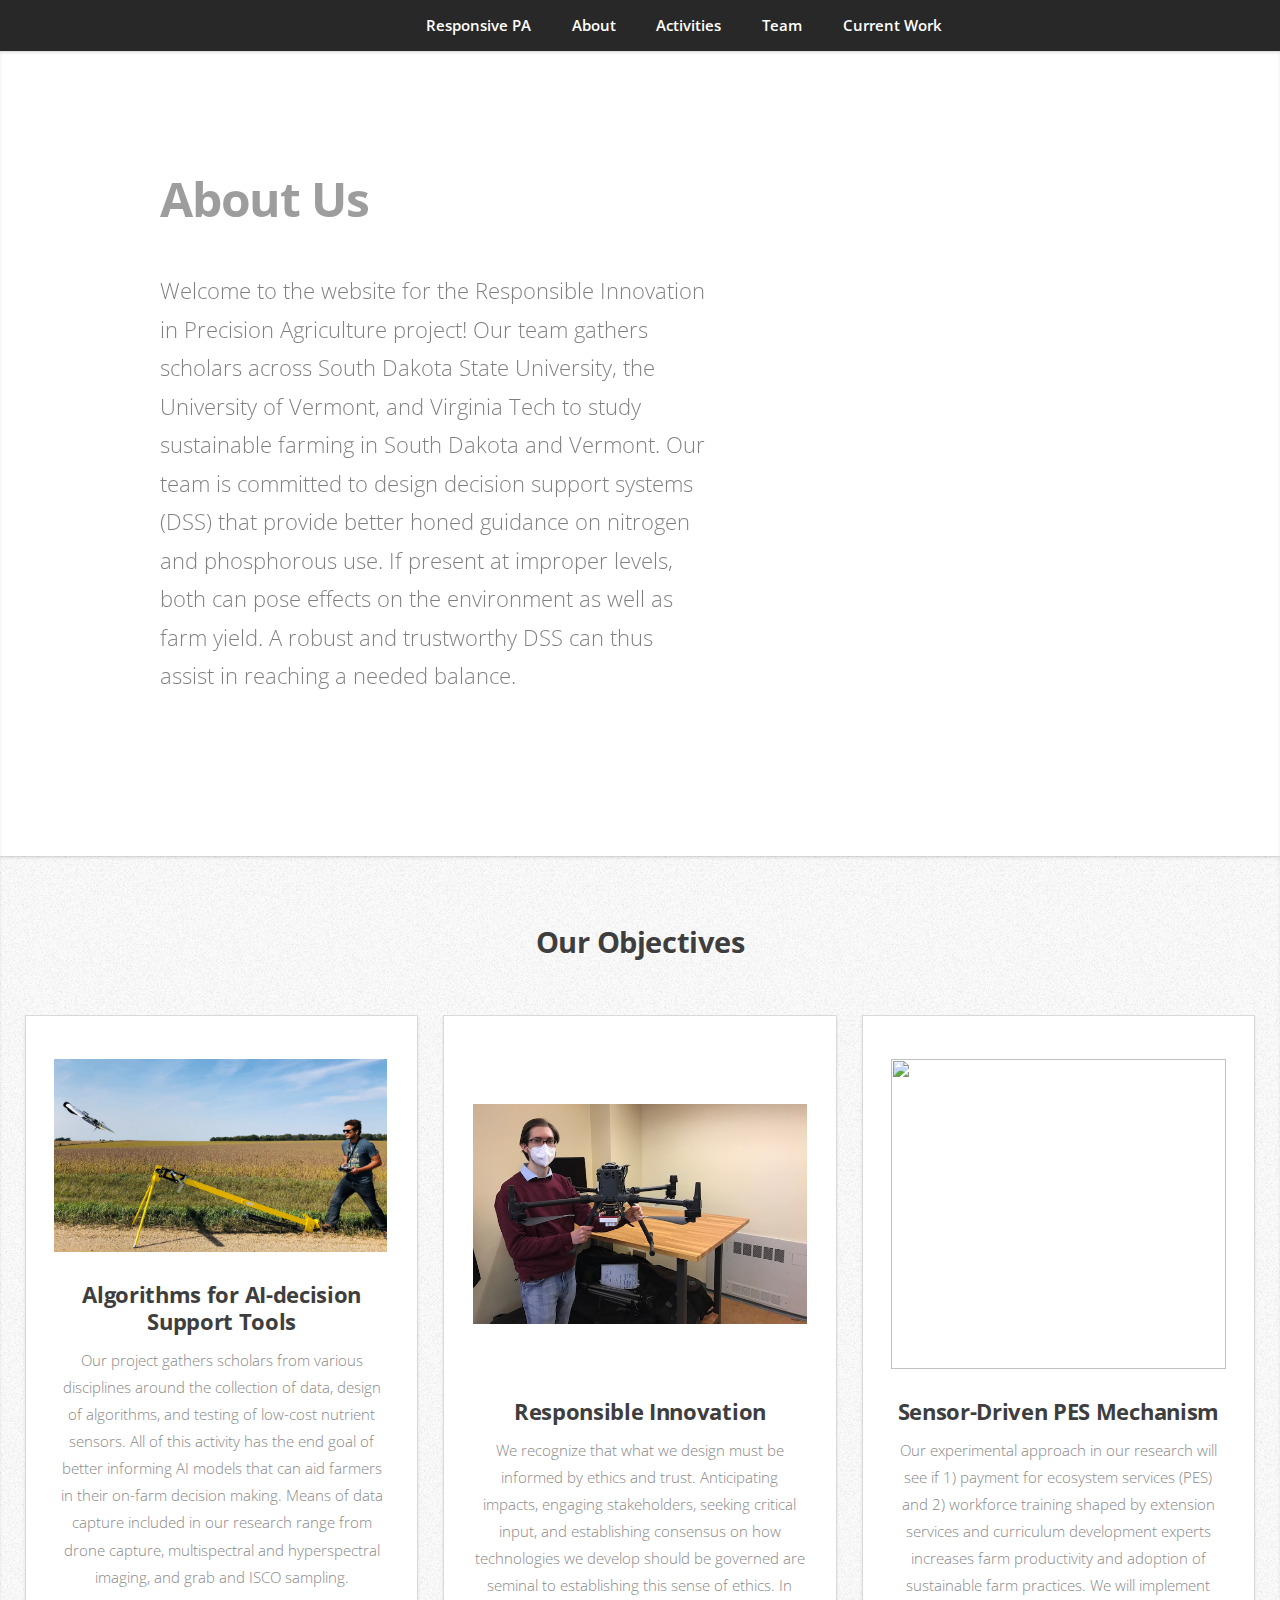
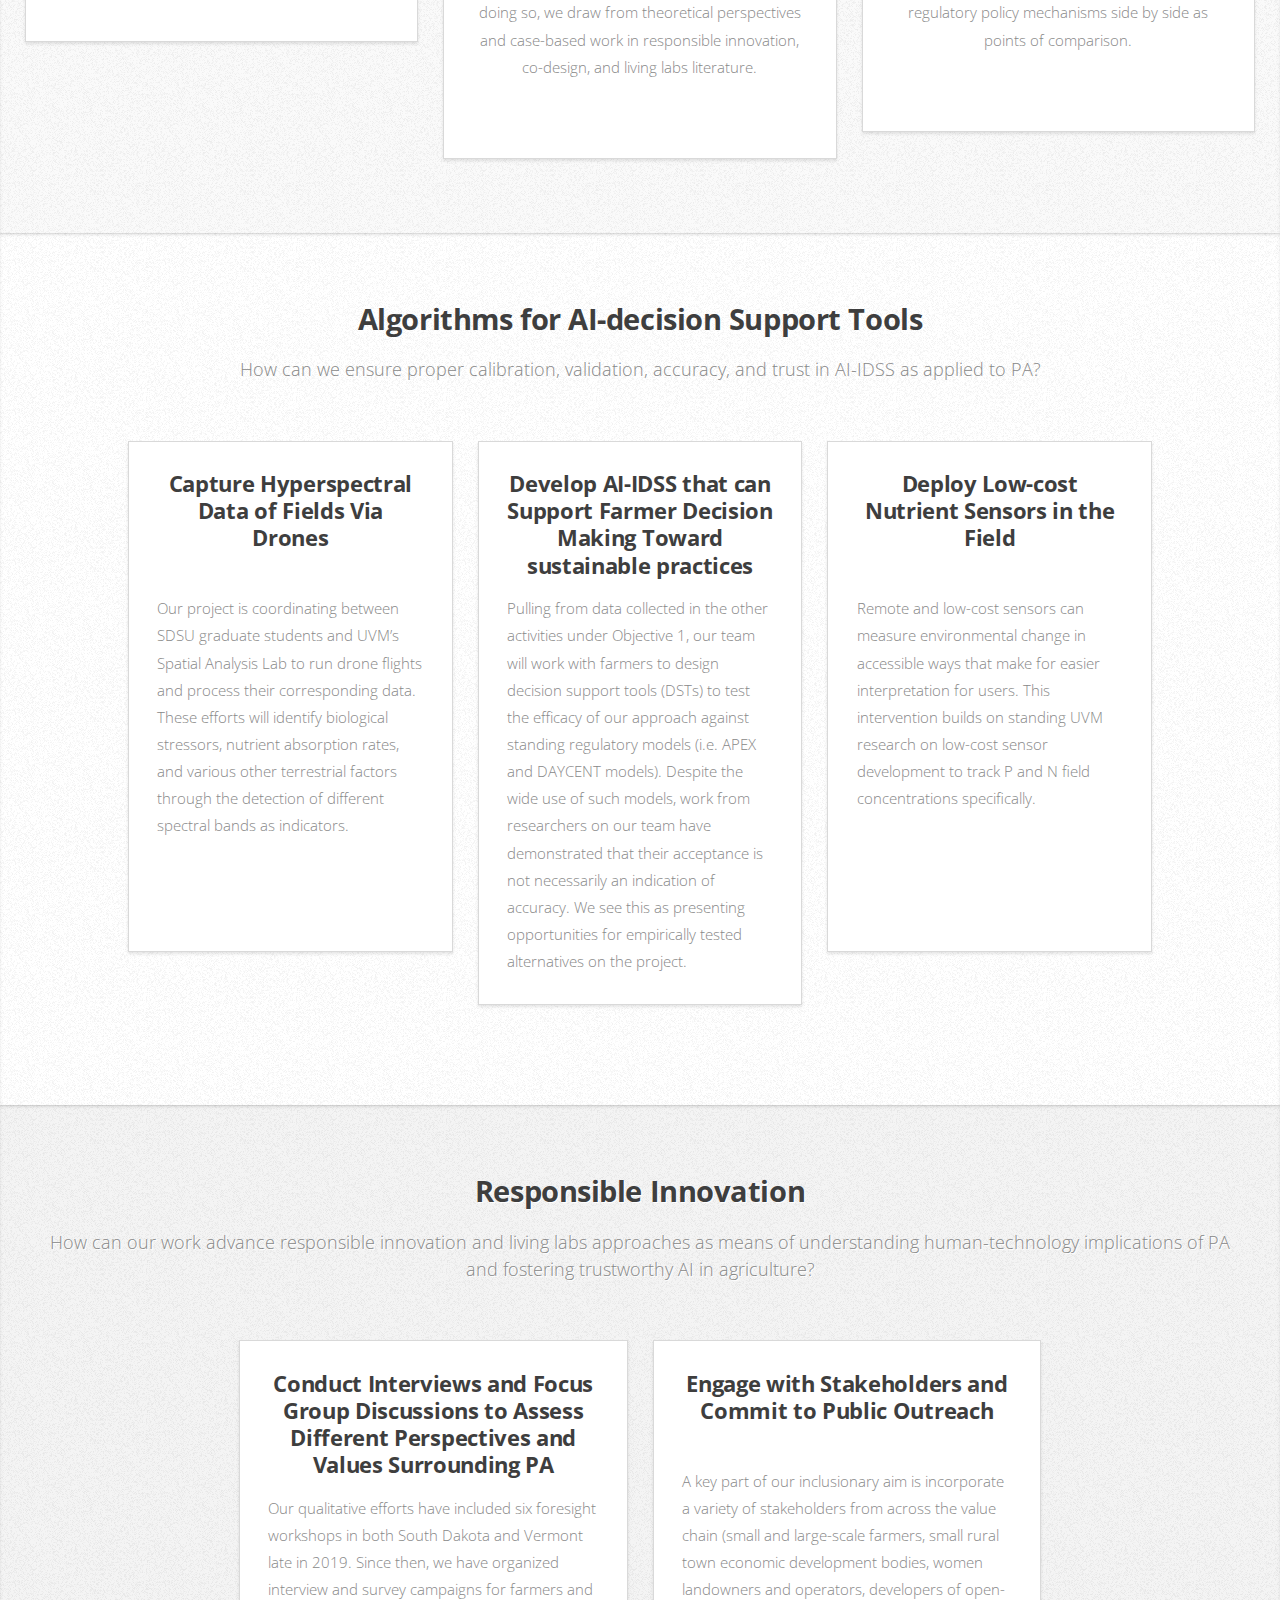
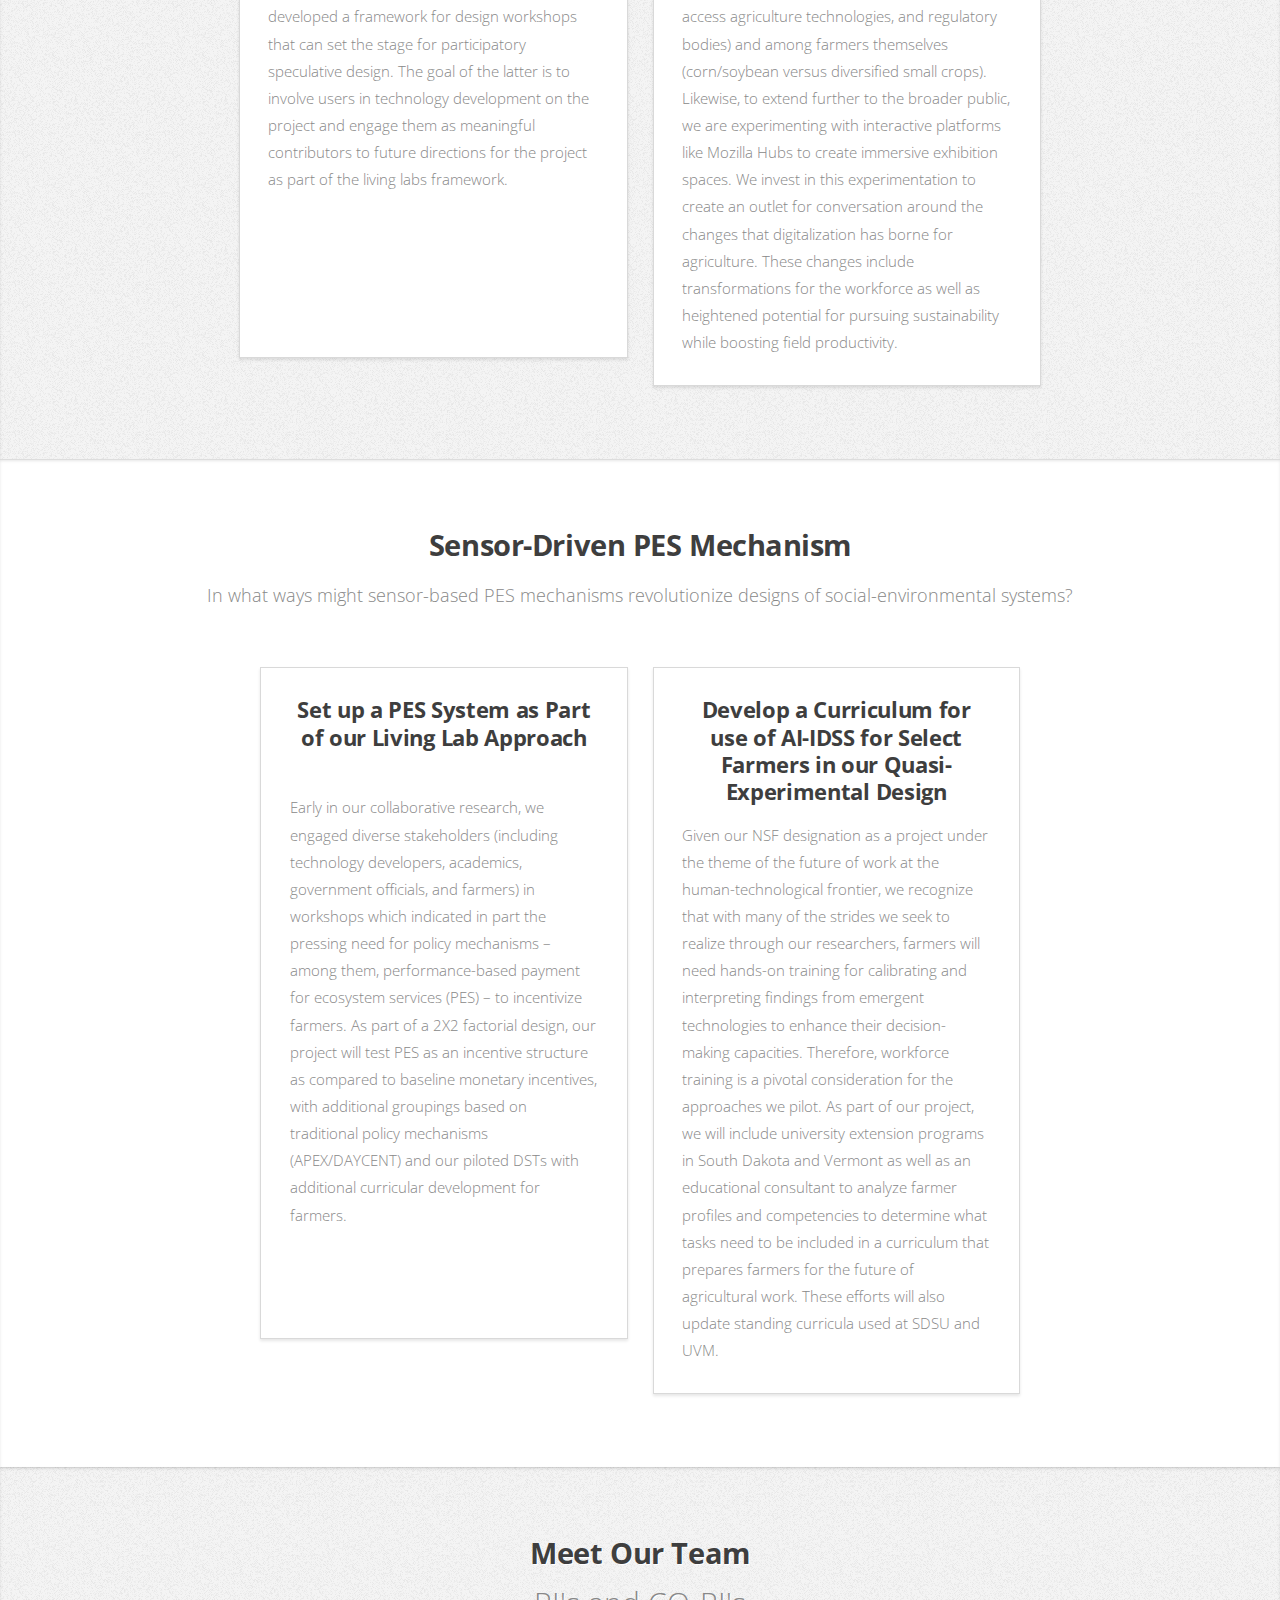
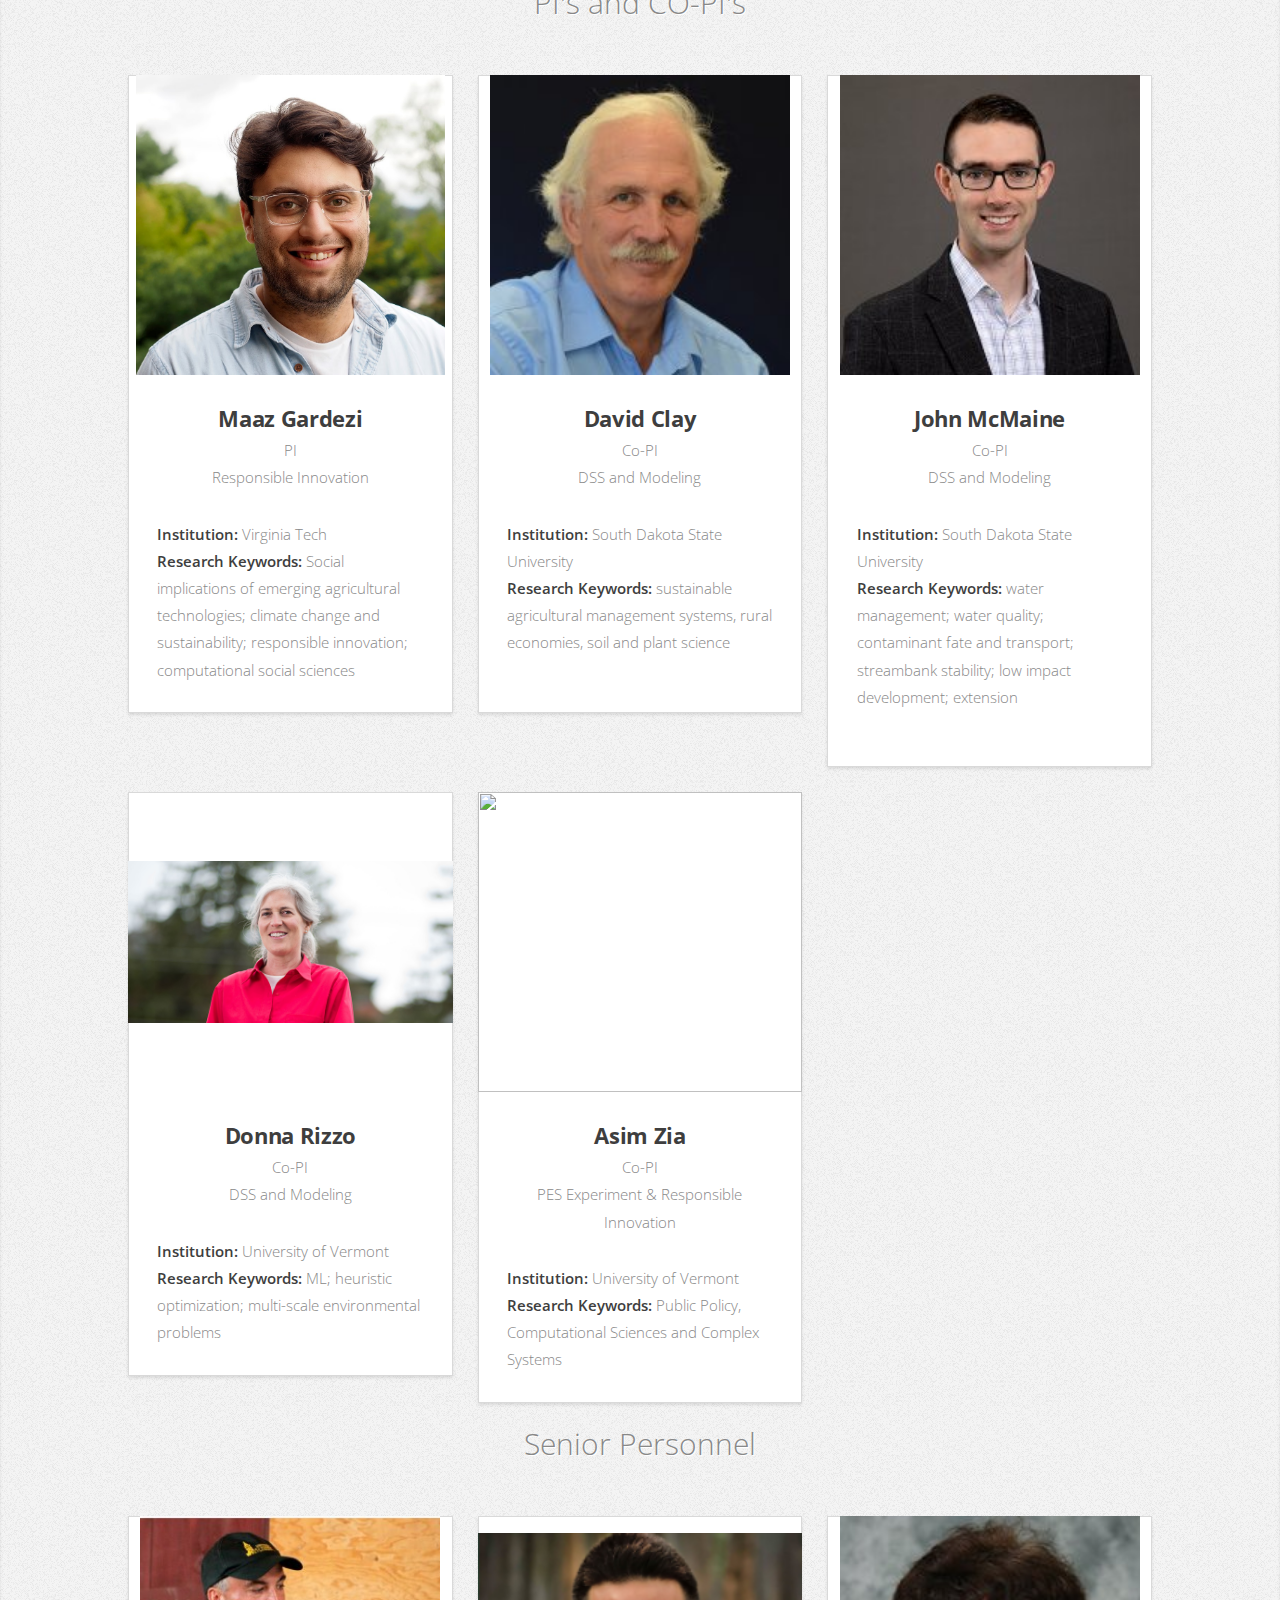
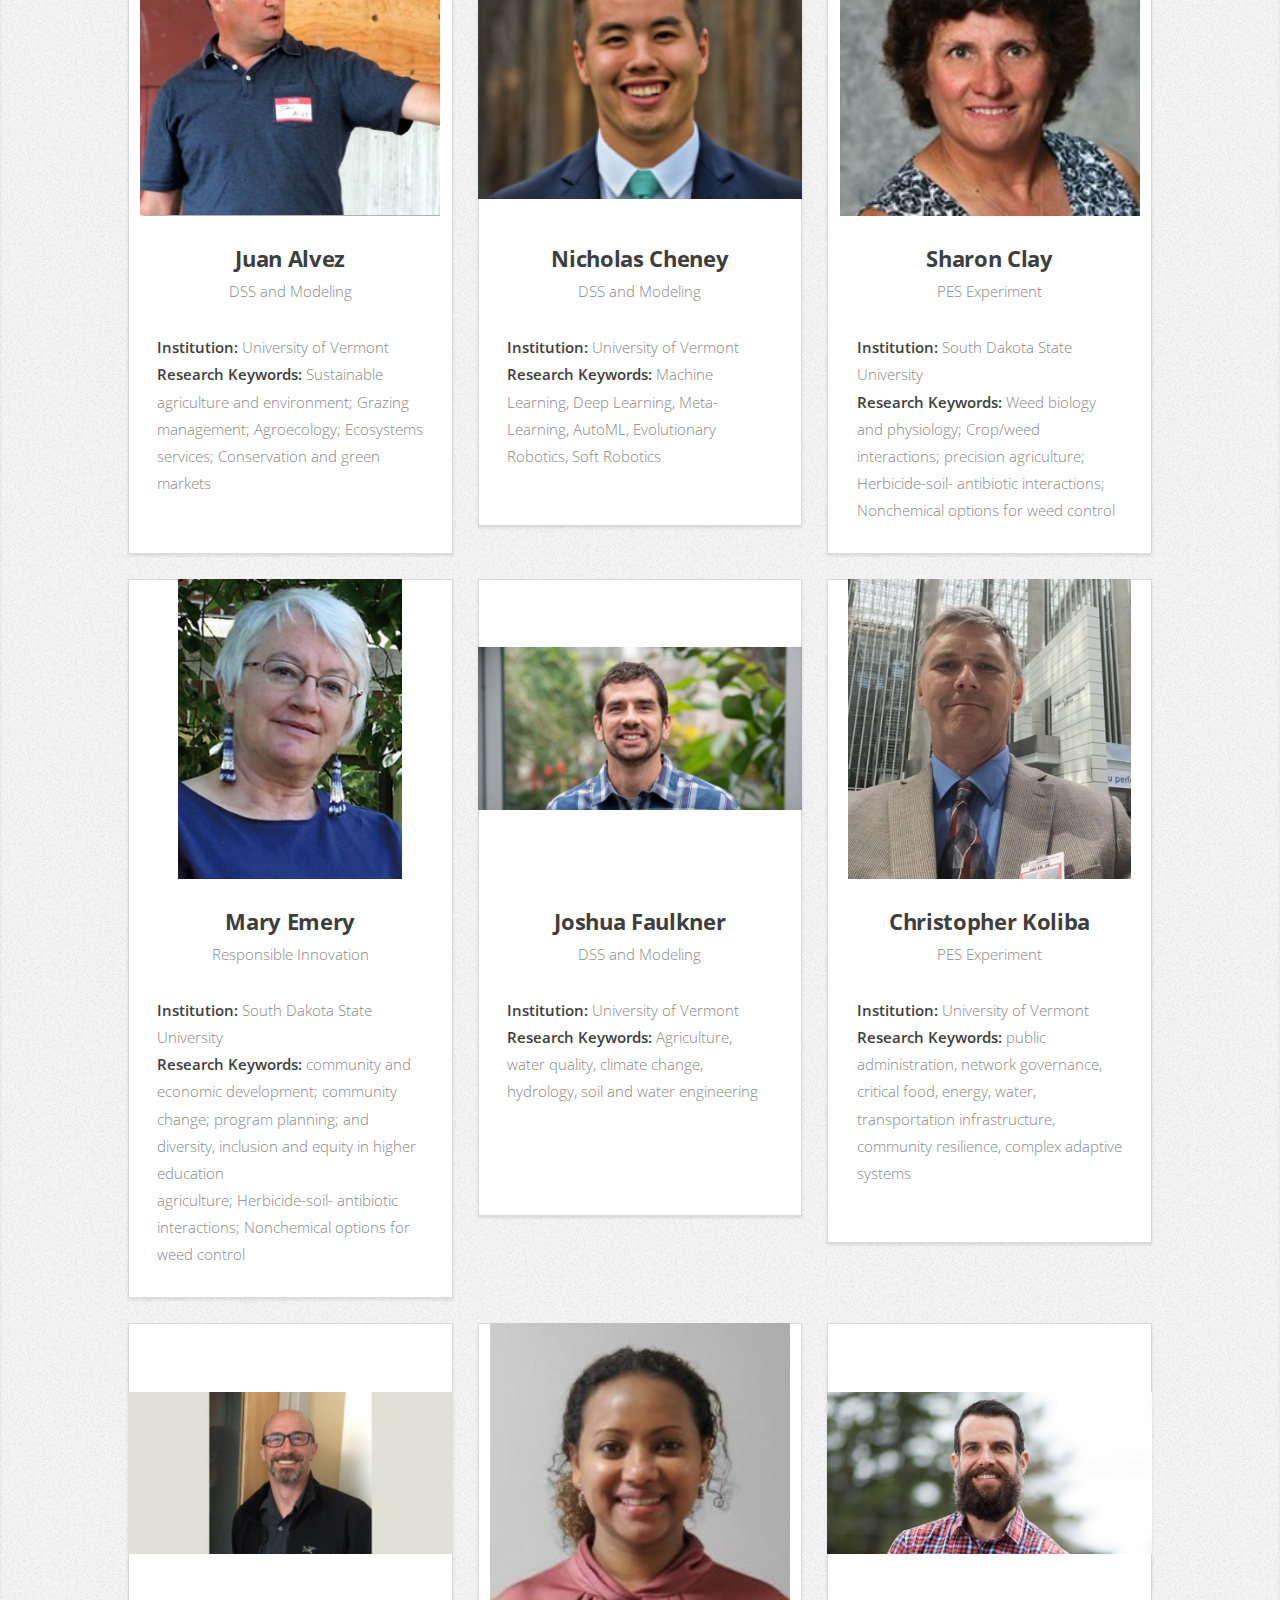
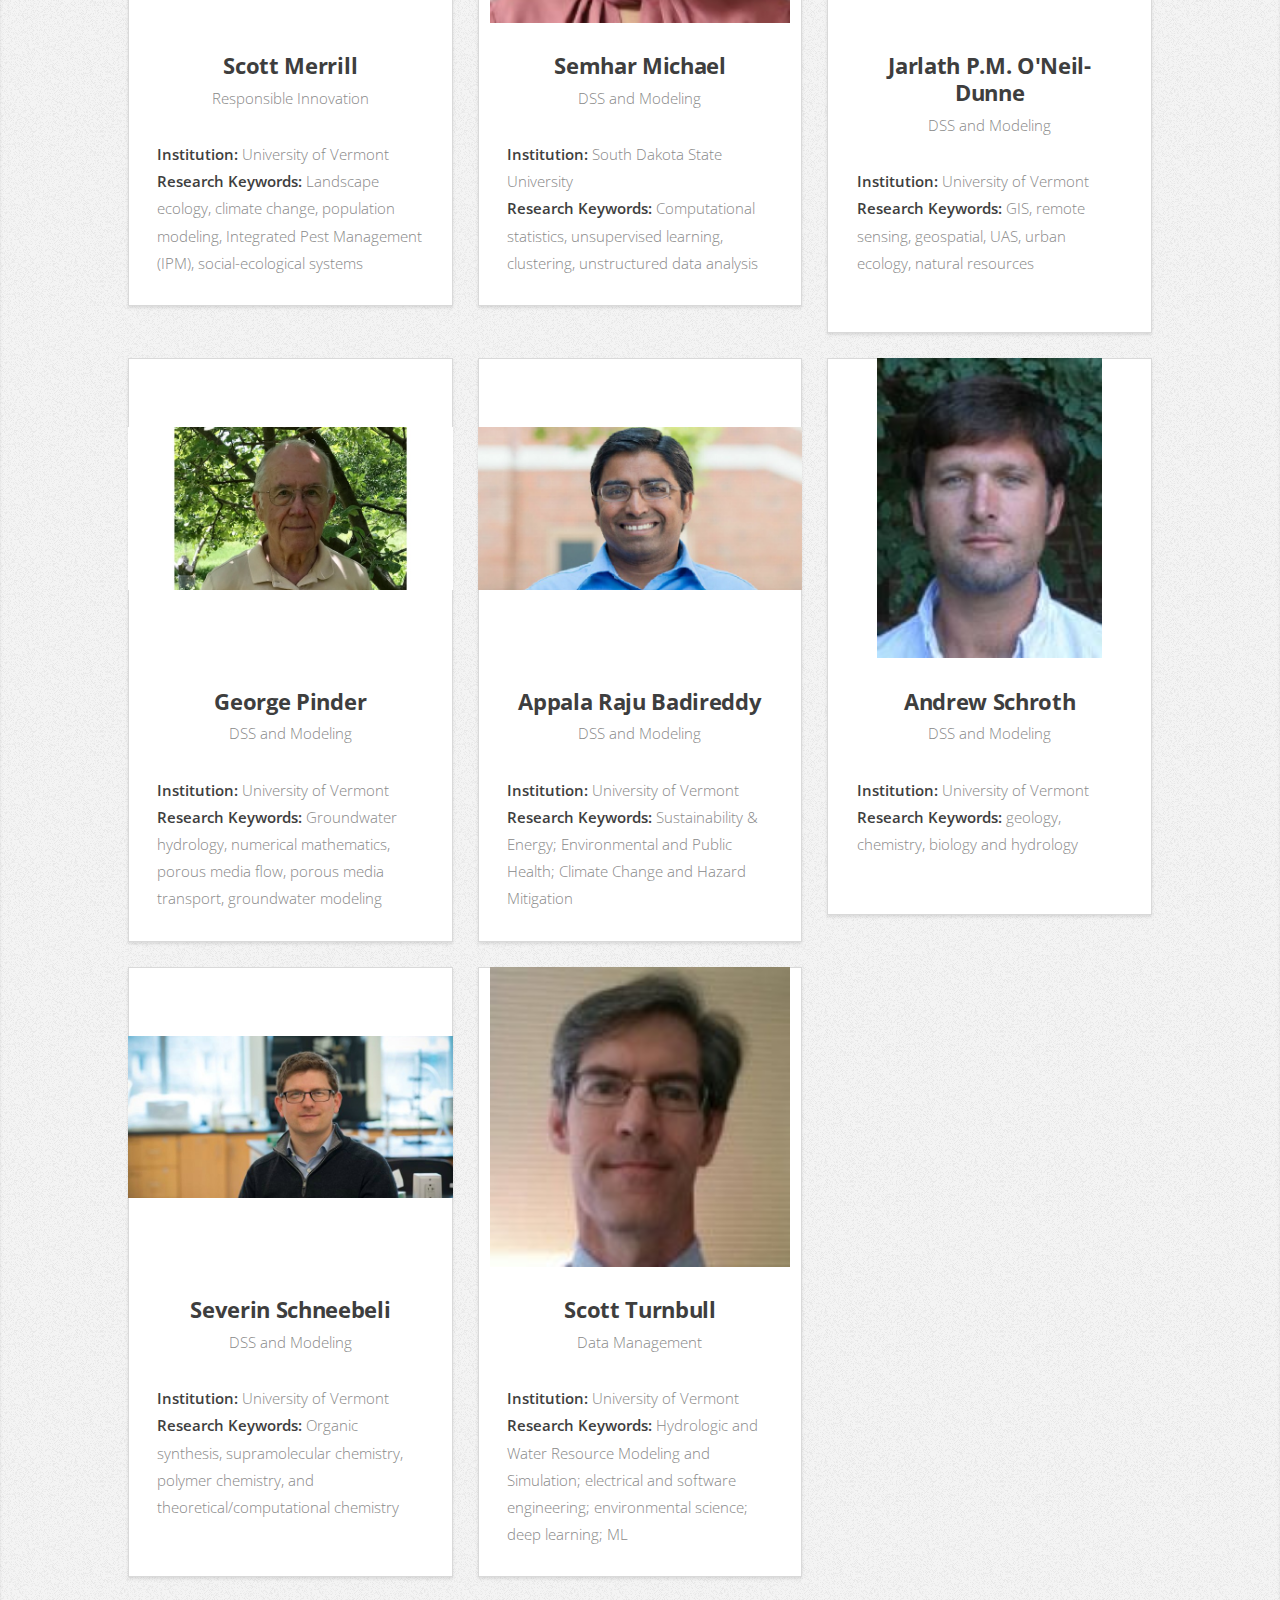
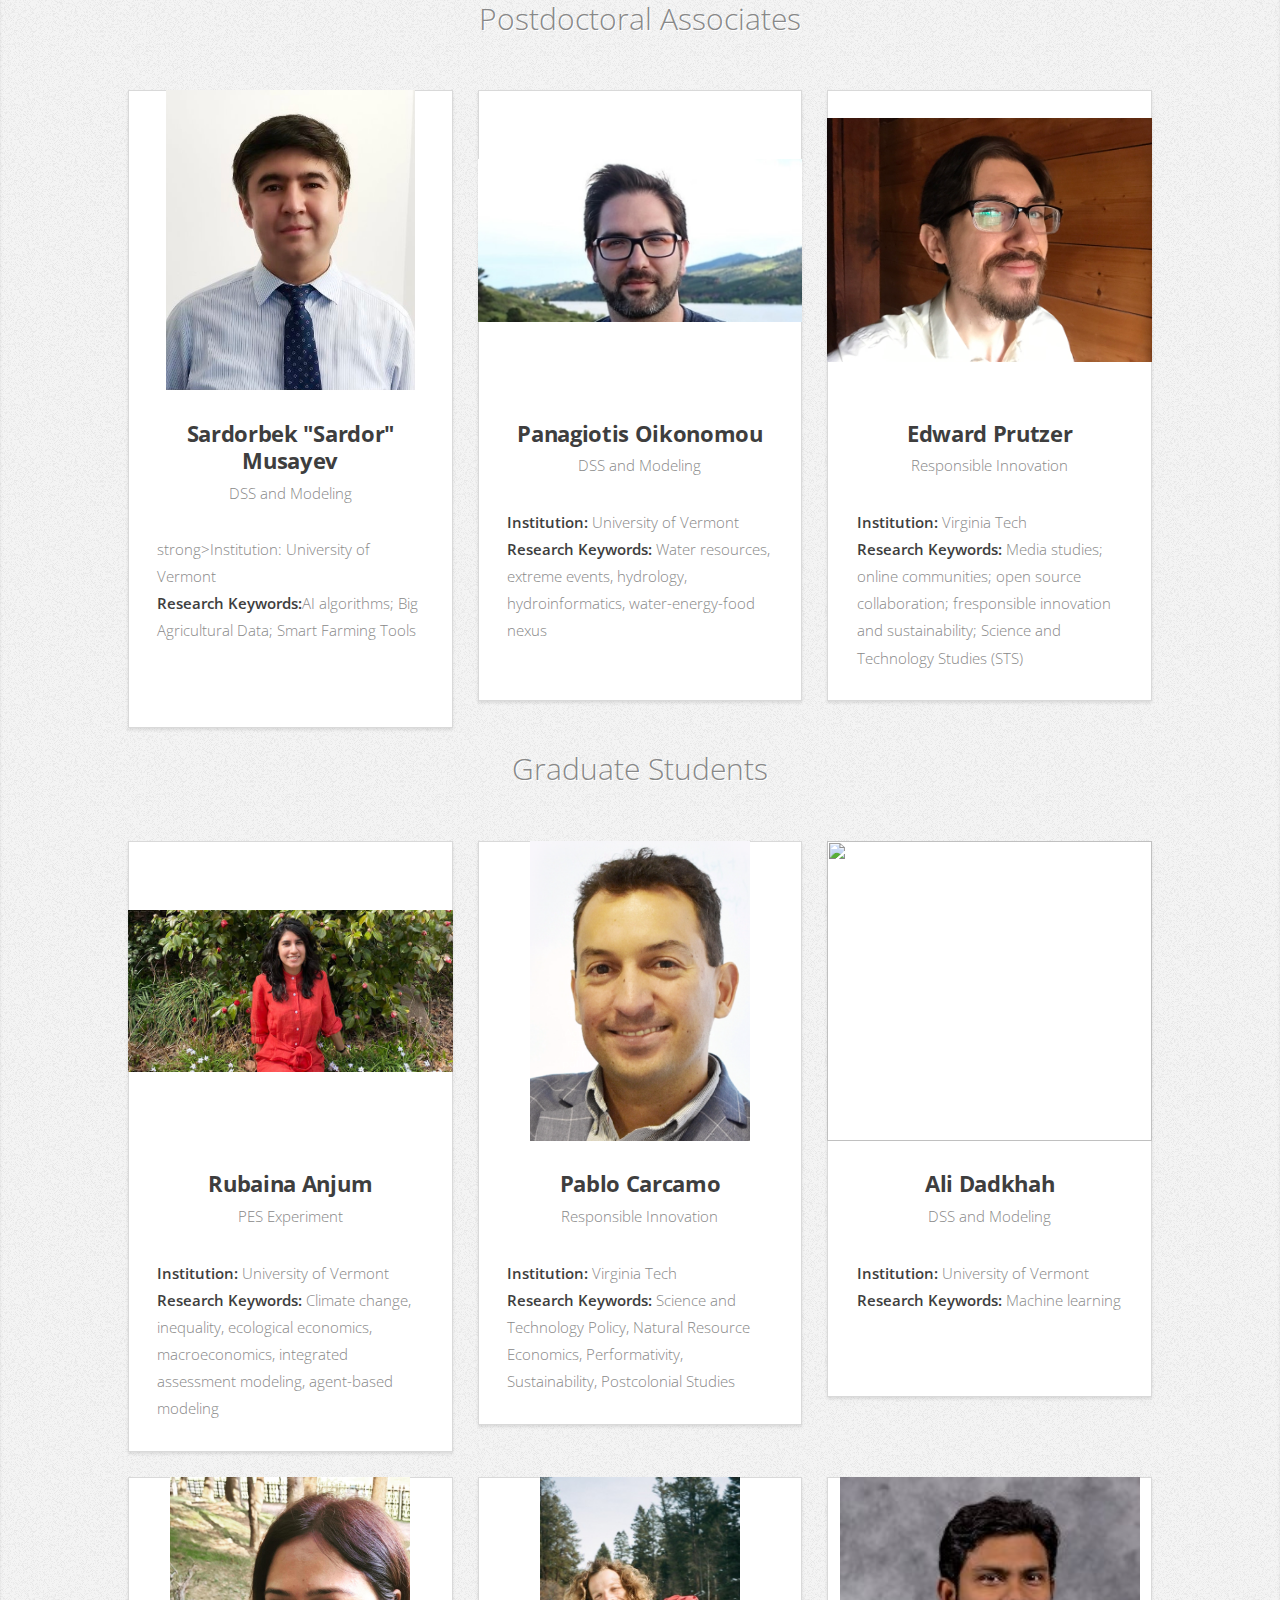
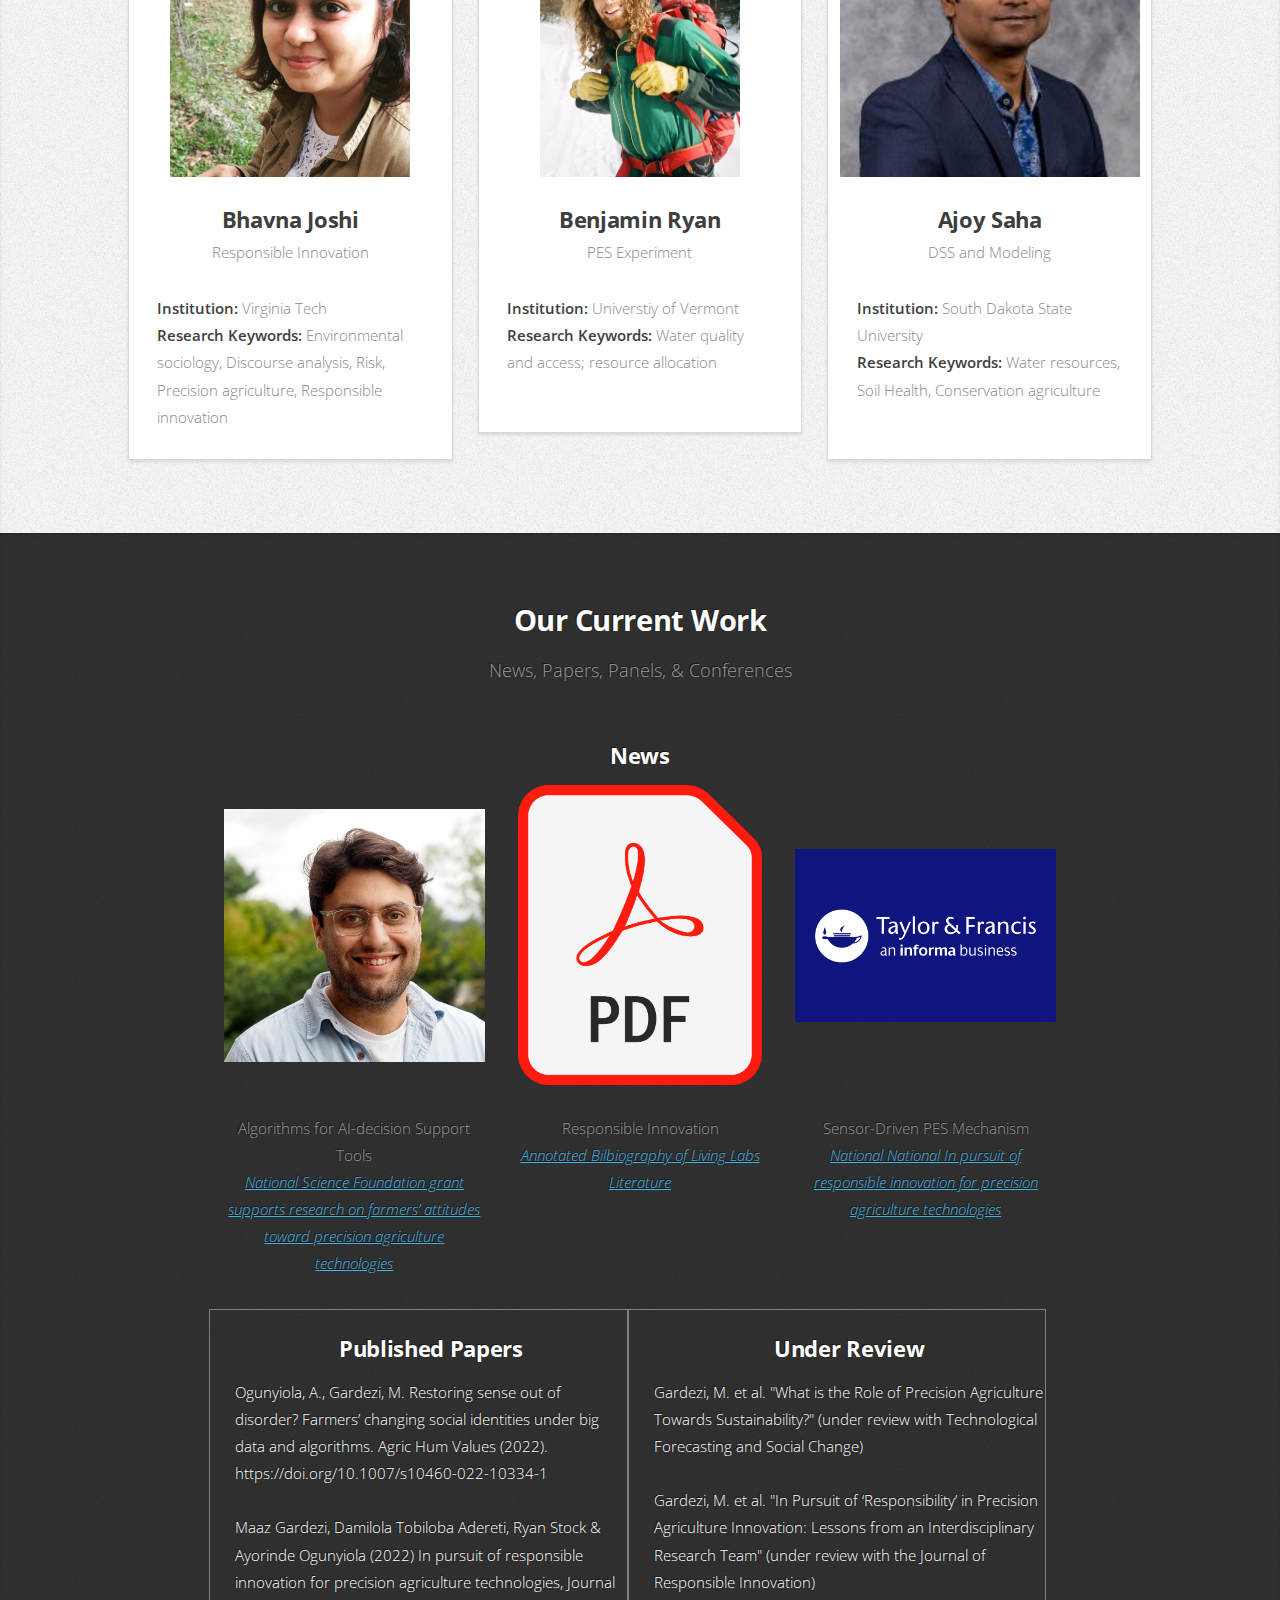
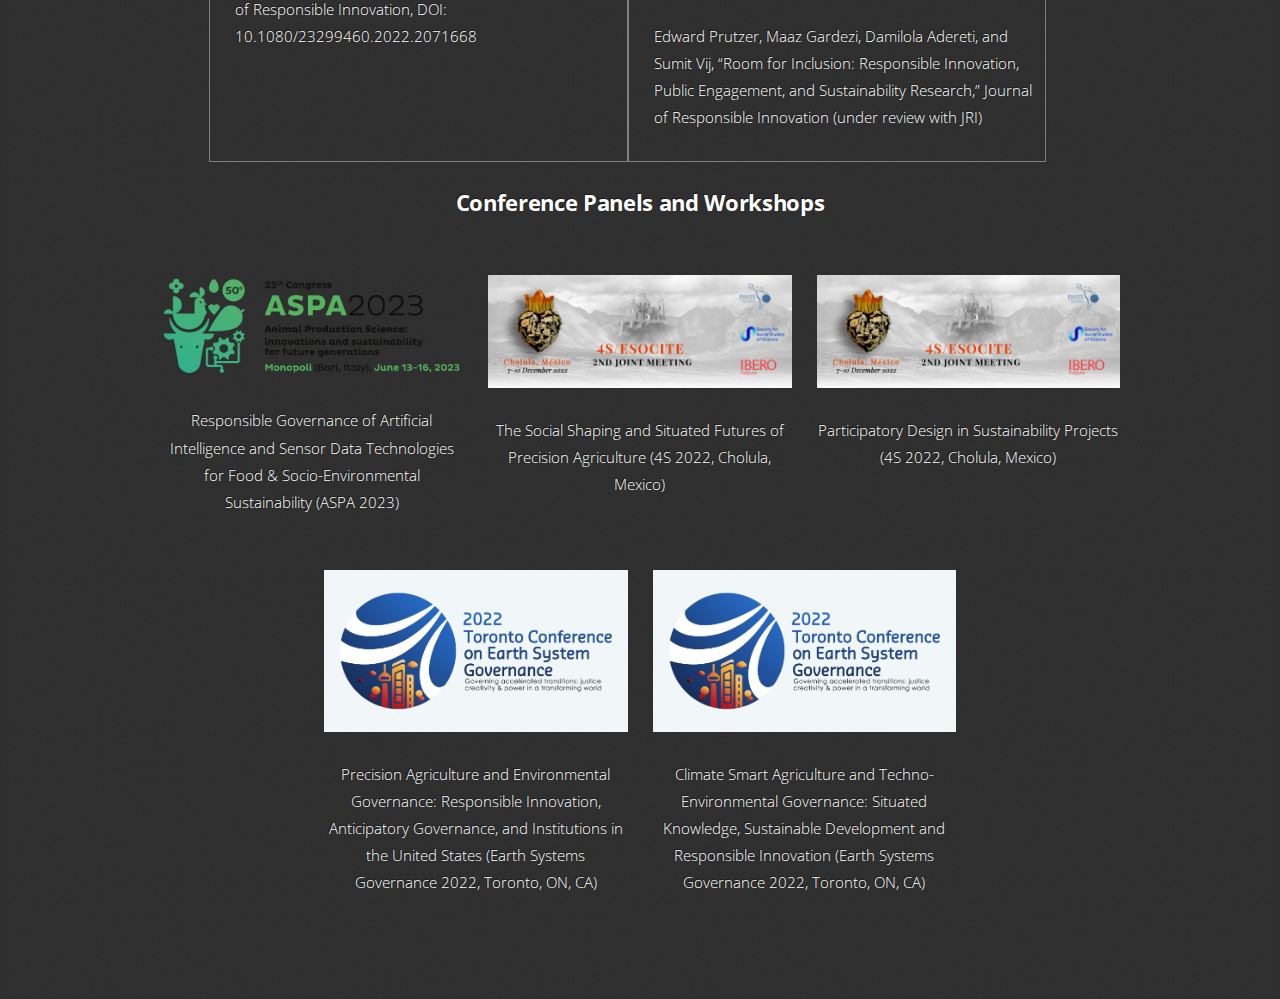
==== commit a6bfa1f9: "change the directory name" ====
--- a/index.html
+++ b/index.html
@@ -16,6 +16,7 @@
 	<!-- Nav -->
 	<nav id="nav">
 		<ul class="container">
+			<li><span class="website-name">Responsive PA</span></li>
 			<li><a href="#top">About</a></li>
 			<li><a href="#activities">Activities</a></li>
 			<li><a href="#team">Team</a></li>
@@ -50,13 +51,13 @@
 							<div class="carousel__track-container">
 								<ul class="carousel__track">
 									<li class="carousel__slide">
-										 <img src="../webfiles/images/pic01.jpg" alt="" class="carousel__image">
+										 <img src="../images/pic01.jpg" alt="" class="carousel__image">
 									</li>
 									<li class="carousel__slide">
-										 <img src="../webfiles/images/pic02.jpg" alt="" class="carousel__image">
+										 <img src="../images/pic02.jpg" alt="" class="carousel__image">
 									</li>
 									<li class="carousel__slide">
-										 <img src="../webfiles/images/pic03.jpg" alt="" class="carousel__image">
+										 <img src="../images/pic03.jpg" alt="" class="carousel__image">
 									</li>
 								</ul>
 							</div>
@@ -93,7 +94,7 @@
 				<!-- Algorithms for AI-decision Support Tools -->
 				<div class="col-4 col-8-medium col-12-small">
 					<section class="box style1">
-						<a class="image featured"><img src="../webfiles/static/ActivitiesPics/Flying Drone.png"
+						<a class="image featured"><img src="./static/ActivitiesPics/Flying Drone.png"
 								style="object-fit:contain; height: 300;" alt="" /></a>
 						<h3><a href="#objective1" class="scrolly"> Algorithms for AI-decision Support
 								Tools</a></h3>
@@ -111,7 +112,7 @@
 				<!-- Responsible Innovation -->
 				<div class="col-4 col-6-medium col-12-small">
 					<section class="box style1">
-						<a class="image featured"><img src="../webfiles/static/Responsible innovation1.jpg"
+						<a class="image featured"><img src="./static/Responsible innovation1.jpg"
 								style="object-fit:contain; height: 310px;" alt="" /></a>
 						<h3><a href="#objective2" class="scrolly">Responsible Innovation</a></h3>
 						<p>We recognize that what we design must be informed by ethics and trust.
@@ -131,7 +132,7 @@
 				<div class="col-4 col-6-medium col-12-small">
 					<section class="box style1">
 						<a class="image featured"><img
-								src="../webfiles/static/ActivitiesPics/PES farm photo.jpeg"
+								src="./static/ActivitiesPics/PES farm photo.jpeg"
 								style="object-fit:contain; height: 310px;" alt="" /></a>
 						<h3><a href="#objective3" class="scrolly">Sensor-Driven PES Mechanism</a></h3>
 						<p>Our experimental approach in our research will see if 1) payment for
@@ -336,7 +337,7 @@
 
 				<div class="col-4 col-6-medium col-12-small">
 					<article class="box style2">
-						<a class="image featured"><img src="../webfiles/static/Headshots/maaz-gardezi.jpeg"
+						<a class="image featured"><img src="./static/Headshots/maaz-gardezi.jpeg"
 								style="object-fit:contain; height: 300px;" alt="" /></a>
 						<h3><a
 								href="https://liberalarts.vt.edu/departments-and-schools/department-of-sociology/faculty/maaz-gardezi.html">Maaz
@@ -353,7 +354,7 @@
 
 				<div class="col-4 col-6-medium col-12-small">
 					<article class="box style2">
-						<a class="image featured"><img src="../webfiles/static/Headshots/Clay-David.jpeg"
+						<a class="image featured"><img src="./static/Headshots/Clay-David.jpeg"
 								style="object-fit:contain; height: 300px;" alt="" /></a>
 						<h3><a href="https://www.sdstate.edu/directory/david-clay">David Clay</a></h3>
 						<p class>Co-PI<br>DSS and Modeling</p>
@@ -370,7 +371,7 @@
 				<div class="col-4 col-6-medium col-12-small">
 					<article class="box style2">
 						<a class="image featured"><img
-								src="../webfiles/static/Headshots/McMaine-John_2019_Web.jpeg"
+								src="./static/Headshots/McMaine-John_2019_Web.jpeg"
 								style="object-fit:contain; height: 300px;" alt="" /></a>
 						<h3><a href="https://www.sdstate.edu/directory/john-mcmaine">John McMaine</a></h3>
 						<p>Co-PI<br>DSS and Modeling</p>
@@ -388,7 +389,7 @@
 				<div class="col-4 col-6-medium col-12-small">
 					<article class="box style2">
 						<a class="image featured"><img
-								src="../webfiles/static/Headshots/DonnaRizzo_Headshot_700x350_WebRez2_0.jpeg"
+								src="./static/Headshots/DonnaRizzo_Headshot_700x350_WebRez2_0.jpeg"
 								style="object-fit:contain; height: 300px;" alt="" /></a>
 						<h3><a href="https://www.uvm.edu/gund/profiles/donna-rizzo">Donna Rizzo</a></h3>
 						<p class="title">Co-PI<br>DSS and Modeling</p>
@@ -402,7 +403,7 @@
 
 				<div class="col-4 col-6-medium col-12-small">
 					<article class="box style2">
-						<a class="image featured"><img src="../webfiles/static/Headshots/asim_zia.jpeg"
+						<a class="image featured"><img src="./static/Headshots/asim_zia.jpeg"
 								style="object-fit:contain; height: 300px;" alt="" /></a>
 						<h3><a href="https://www.uvm.edu/~azia/">Asim Zia</a></h3>
 						<p>Co-PI<br>PES Experiment & Responsible Innovation</p>
@@ -424,7 +425,7 @@
 			<div class="row">
 				<div class="col-4 col-6-medium col-12-small">
 					<article class="box style2">
-						<a class="image featured"><img src="../webfiles/static/Headshots/juan-alvez.jpg"
+						<a class="image featured"><img src="./static/Headshots/juan-alvez.jpg"
 								style="object-fit:contain; height: 300px;" alt="" /></a>
 						<h3><a href="https://www.uvm.edu/extension/profiles/juan-alvez">Juan Alvez</a></h3>
 						<p>DSS and Modeling</p>
@@ -441,7 +442,7 @@
 				<div class="col-4 col-6-medium col-12-small">
 					<article class="box style2">
 						<a class="image featured"><img
-								src="../webfiles/static/Headshots/Nick_Cheney_Profile_Image.png"
+								src="./static/Headshots/Nick_Cheney_Profile_Image.png"
 								style="object-fit:contain; height: 300px;" alt="" /></a>
 						<h3><a href="https://www.uvm.edu/cems/cs/profiles/nick-cheney">Nicholas Cheney</a></h3>
 						<p>DSS and Modeling</p>
@@ -456,7 +457,7 @@
 
 				<div class="col-4 col-6-medium col-12-small">
 					<article class="box style2">
-						<a class="image featured"><img src="../webfiles/static/Headshots/Clay, Sharon.jpeg"
+						<a class="image featured"><img src="./static/Headshots/Clay, Sharon.jpeg"
 								style="object-fit:contain; height: 300px;" alt="" /></a>
 						<h3><a href="https://www.sdstate.edu/directory/sharon-clay">Sharon Clay</a></h3>
 						<p>PES Experiment</p>
@@ -471,7 +472,7 @@
 
 				<div class="col-4 col-6-medium col-12-small">
 					<article class="box style2">
-						<a class="image featured"><img src="../webfiles/static/Headshots/Mary Emery.png"
+						<a class="image featured"><img src="./static/Headshots/Mary Emery.png"
 								style="object-fit:contain; height: 300px;" alt="" /></a>
 						<h3><a href="https://www.sdstate.edu/directory/sharon-clay">Mary Emery</a></h3>
 						<p>Responsible Innovation</p>
@@ -487,7 +488,7 @@
 				<div class="col-4 col-6-medium col-12-small">
 					<article class="box style2">
 						<a class="image featured"><img
-								src="../webfiles/static/Headshots/Joshua_Faulkner_2_700x350.jpeg"
+								src="./static/Headshots/Joshua_Faulkner_2_700x350.jpeg"
 								style="object-fit:contain; height: 300px;" alt="" /></a>
 						<h3><a href="https://www.uvm.edu/gund/profiles/joshua-faulkner">Joshua Faulkner</a></h3>
 						<p>DSS and Modeling</p>
@@ -506,7 +507,7 @@
 
 				<div class="col-4 col-6-medium col-12-small">
 					<article class="box style2">
-						<a class="image featured"><img src="../webfiles/static/Headshots/Chris Koliba.png"
+						<a class="image featured"><img src="./static/Headshots/Chris Koliba.png"
 								style="object-fit:contain; height: 300px;" alt="" /></a>
 						<h3><a href="https://www.uvm.edu/cals/cdae/profiles/christopher_koliba">Christopher Koliba</a>
 						</h3>
@@ -525,7 +526,7 @@
 				<div class="col-4 col-6-medium col-12-small">
 					<article class="box style2">
 						<a class="image featured"><img
-								src="../webfiles/static/Headshots/ScottMerill_Bio_700x350_Webrez_0.jpeg"
+								src="./static/Headshots/ScottMerill_Bio_700x350_Webrez_0.jpeg"
 								style="object-fit:contain; height: 300px;" alt="" /></a>
 						<h3><a href="https://www.uvm.edu/gund/profiles/scott-merrill">Scott Merrill</a></h3>
 						<p>Responsible Innovation</p>
@@ -539,7 +540,7 @@
 
 				<div class="col-4 col-6-medium col-12-small">
 					<article class="box style2">
-						<a class="image featured"><img src="../webfiles/static/Headshots/Semhar Michael.jpeg"
+						<a class="image featured"><img src="./static/Headshots/Semhar Michael.jpeg"
 								style="object-fit:contain; height: 300px;" alt="" /></a>
 						<h3><a href="https://www.sdstate.edu/directory/semhar-michael">Semhar Michael</a></h3>
 						<p>DSS and Modeling</p>
@@ -555,7 +556,7 @@
 				<div class="col-4 col-6-medium col-12-small">
 					<article class="box style2">
 						<a class="image featured"><img
-								src="../webfiles/static/Headshots/Jarlith_Headshot_700x350_WebRez.jpeg"
+								src="./static/Headshots/Jarlith_Headshot_700x350_WebRez.jpeg"
 								style="object-fit:contain; height: 300px;" alt="" /></a>
 						<h3><a href="https://www.uvm.edu/gund/profiles/jarlath-oneil-dunne">Jarlath P.M.
 								O'Neil-Dunne</a></h3>
@@ -573,7 +574,7 @@
 				<div class="col-4 col-6-medium col-12-small">
 					<article class="box style2">
 						<a class="image featured"><img
-								src="../webfiles/static/Headshots/George_Pinder_700x350.jpeg"
+								src="./static/Headshots/George_Pinder_700x350.jpeg"
 								style="object-fit:contain; height: 300px;" alt="" /></a>
 						<h3><a href="https://www.uvm.edu/gund/profiles/george-pinder">George Pinder</a></h3>
 						<p>DSS and Modeling</b>
@@ -588,7 +589,7 @@
 
 				<div class="col-4 col-6-medium col-12-small">
 					<article class="box style2">
-						<a class="image featured"><img src="../webfiles/static/Headshots/badireddy-01.png"
+						<a class="image featured"><img src="./static/Headshots/badireddy-01.png"
 								style="object-fit:contain; height: 300px;" alt="" /></a>
 						<h3><a href="https://www.uvm.edu/cems/cee/profiles/appala_raju_badireddy">Appala Raju
 								Badireddy</a></h3>
@@ -604,7 +605,7 @@
 
 				<div class="col-4 col-6-medium col-12-small">
 					<article class="box style2">
-						<a class="image featured"><img src="../webfiles/static/Headshots/Andrew_Schroth.jpeg"
+						<a class="image featured"><img src="./static/Headshots/Andrew_Schroth.jpeg"
 								style="object-fit:contain; height: 300px;" alt="" /></a>
 						<h3><a href="https://www.uvm.edu/cas/geology/profiles/andrew-schroth">Andrew Schroth</a>
 						</h3>
@@ -620,7 +621,7 @@
 				<div class="col-4 col-6-medium col-12-small">
 					<article class="box style2">
 						<a class="image featured"><img
-								src="../webfiles/static/Headshots/Severin_Schneebeli_resize_0.jpeg"
+								src="./static/Headshots/Severin_Schneebeli_resize_0.jpeg"
 								style="object-fit:contain; height: 300px;" alt="" /></a>
 						<h3><a href="https://www.uvm.edu/cas/chemistry/profiles/severin-t-schneebeli">Severin
 								Schneebeli</a>
@@ -638,7 +639,7 @@
 
 				<div class="col-4 col-6-medium col-12-small">
 					<article class="box style2">
-						<a class="image featured"><img src="../webfiles/static/Headshots/Scott-Turnbull.jpeg"
+						<a class="image featured"><img src="./static/Headshots/Scott-Turnbull.jpeg"
 								style="object-fit:contain; height: 300px;" alt="" /></a>
 						<h3><a href="https://www.researchgate.net/profile/Scott-Turnbull">Scott Turnbull</a>
 						</h3>
@@ -663,7 +664,7 @@
 
 				<div class="col-4 col-6-medium col-12-small">
 					<article class="box style2">
-						<a class="image featured"><img src="../webfiles/static/Headshots/Sardor.jpeg"
+						<a class="image featured"><img src="./static/Headshots/Sardor.jpeg"
 								style="object-fit:contain; height: 300px;" alt="" /></a>
 						<h3><a href="https://www.uvm.edu/cals/food-systems-research/profiles/sardorbek-sardor-musayev">Sardorbek
 								"Sardor" Musayev</a></h3>
@@ -682,7 +683,7 @@
 				<div class="col-4 col-6-medium col-12-small">
 					<article class="box style2">
 						<a class="image featured"><img
-								src="../webfiles/static/Headshots/Takis_Oikonomou_700x350_.jpeg"
+								src="./static/Headshots/Takis_Oikonomou_700x350_.jpeg"
 								style="object-fit:contain; height: 300px;" alt="" /></a>
 						<h3><a href="https://www.uvm.edu/gund/profiles/panagiotis-takis-oikonomou">Panagiotis
 								Oikonomou</a></h3>
@@ -700,7 +701,7 @@
 				<div class="col-4 col-6-medium col-12-small">
 					<article class="box style2">
 						<a class="image featured"><img
-								src="../webfiles/static/Headshots/Edward Prutzer_VT Faculty Page Image.jpg"
+								src="./static/Headshots/Edward Prutzer_VT Faculty Page Image.jpg"
 								style="object-fit:contain; height: 300px;" alt="" /></a>
 						<h3><a
 								href="https://liberalarts.vt.edu/departments-and-schools/department-of-sociology/faculty/Edward-Prutzer.html">Edward
@@ -729,7 +730,7 @@
 
 				<div class="col-4 col-6-medium col-12-small">
 					<article class="box style2">
-						<a class="image featured"><img src="../webfiles/static/Headshots/Rubaina_Anjum2.jpeg"
+						<a class="image featured"><img src="./static/Headshots/Rubaina_Anjum2.jpeg"
 								style="object-fit:contain; height: 300px;" alt="" /></a>
 						<h3><a href="https://www.uvm.edu/gund/profiles/rubaina-anjum">Rubaina Anjum</a></h3>
 						<p>PES Experiment</p>
@@ -743,7 +744,7 @@
 
 				<div class="col-4 col-6-medium col-12-small">
 					<article class="box style2">
-						<a class="image featured"><img src="../webfiles/static/Headshots/Pablo Carcamo.png"
+						<a class="image featured"><img src="./static/Headshots/Pablo Carcamo.png"
 								style="object-fit:contain; height: 300px;" alt="" /></a>
 						<h3><a>Pablo Carcamo</a></h3>
 						<p>Responsible Innovation</p>
@@ -758,7 +759,7 @@
 
 				<div class="col-4 col-6-medium col-12-small">
 					<article class="box style2">
-						<a class="image featured"><img src="../webfiles/static/Headshots/Ali Dadkeh.jpeg"
+						<a class="image featured"><img src="./static/Headshots/Ali Dadkeh.jpeg"
 								style="object-fit:contain; height: 300px;" alt="" /></a>
 						<h3><a>Ali Dadkhah</a></h3>
 						<p>DSS and Modeling</p>
@@ -773,7 +774,7 @@
 
 				<div class="col-4 col-6-medium col-12-small">
 					<article class="box style2">
-						<a class="image featured"><img src="../webfiles/static/Headshots/Bhavna Joshi.jpeg"
+						<a class="image featured"><img src="./static/Headshots/Bhavna Joshi.jpeg"
 								style="object-fit:contain; height: 300px;" alt="" /></a>
 						<h3><a>Bhavna Joshi</a></h3>
 						<p>Responsible Innovation</p>
@@ -788,7 +789,7 @@
 
 				<div class="col-4 col-6-medium col-12-small">
 					<article class="box style2">
-						<a class="image featured"><img src="../webfiles/static/Headshots/Ben_Ryan.jpeg"
+						<a class="image featured"><img src="./static/Headshots/Ben_Ryan.jpeg"
 								style="object-fit:contain; height: 300px;" alt="" /></a>
 						<h3><a href="https://www.sdstate.edu/directory/ajoy-saha">Benjamin Ryan</a></h3>
 						<p>PES Experiment</p>
@@ -802,7 +803,7 @@
 
 				<div class="col-4 col-6-medium col-12-small">
 					<article class="box style2">
-						<a class="image featured"><img src="../webfiles/static/Headshots/Saha-Ajoy_2019_Web.jpg"
+						<a class="image featured"><img src="./static/Headshots/Saha-Ajoy_2019_Web.jpg"
 								style="object-fit:contain; height: 300px;" alt="" /></a>
 						<h3><a href="https://www.sdstate.edu/directory/ajoy-saha">Ajoy Saha</a></h3>
 						<p>DSS and Modeling</p>
@@ -835,7 +836,7 @@
 		<div class="row aln-center">
 			<div class="col-4 col-6-medium col-12-small">
 				<a class="image featured">
-				<img src="../webfiles/static/Headshots/maaz-gardezi.jpeg" style="object-fit:contain; height: 300px" alt="Maaz news link"></a>
+				<img src="./static/Headshots/maaz-gardezi.jpeg" style="object-fit:contain; height: 300px" alt="Maaz news link"></a>
 				<p>  Algorithms for AI-decision Support Tools <br>
 					<a href="https://vtx.vt.edu/articles/2022/03/clahs-maaz-gardezi-precision-agriculture-grant.html?utm_source=cmpgn_news&utm_medium=email&utm_campaign=vtUnirelNewsDailyCMP_042122-fs"><em>National
 						Science Foundation grant supports research on farmers’ attitudes toward precision
@@ -844,13 +845,13 @@
 			</div>
 			<div class="col-4 col-6-medium col-12-small">
 				<a class="image featured">
-				<img src="../webfiles/static/PDF_file_icon.png" style="object-fit:contain; height: 300px" alt="Pdf image"></a>
+				<img src="./static/PDF_file_icon.png" style="object-fit:contain; height: 300px" alt="Pdf image"></a>
 				<p> Responsible Innovation <br>
-					<a href="../webfiles/static/Living Labs Annotated Bibliography.pdf"><em>Annotated Bilbiography of Living Labs Literature</em></a></p>
+					<a href="./static/Living Labs Annotated Bibliography.pdf"><em>Annotated Bilbiography of Living Labs Literature</em></a></p>
 			</div>
 			<div class="col-4 col-6-medium col-12-small">
 				<a class="image featured">
-				<img src="../webfiles/static/Objective_3_sub/Organization-logo.webp" style="object-fit:contain; height: 300px" alt="Maaz news link"></a>
+				<img src="./static/Objective_3_sub/Organization-logo.webp" style="object-fit:contain; height: 300px" alt="Maaz news link"></a>
 				
 				<p> Sensor-Driven PES Mechanism <br>
 					<a href="https://www.tandfonline.com/doi/full/10.1080/23299460.2022.2071668"><em>National
@@ -910,7 +911,7 @@
 			
 			<div class="row aln-center">
 				<div class="col-4 col-8-medium col-12-small">
-					<a class="image featured"><img src="../webfiles/static/conferences&workshops/ASPA.png"
+					<a class="image featured"><img src="./static/conferences&workshops/ASPA.png"
 							alt="" /></a>
 					<p style="color: white">Responsible Governance of Artificial Intelligence and
 						Sensor Data Technologies for Food &
@@ -918,21 +919,21 @@
 					</p>
 				</div>
 				<div class="col-4 col-8-medium col-12-small">
-					<a class="image featured"><img src="../webfiles/static/conferences&workshops/cholula.jpg"
+					<a class="image featured"><img src="./static/conferences&workshops/cholula.jpg"
 							alt="" /></a>
 					<p style="color: white">The Social Shaping and Situated Futures of Precision Agriculture (4S 2022,
 						Cholula, Mexico)
 					</p>
 				</div>
 				<div class="col-4 col-8-medium col-12-small">
-					<a class="image featured"><img src="../webfiles/static/conferences&workshops/cholula.jpg"
+					<a class="image featured"><img src="./static/conferences&workshops/cholula.jpg"
 							alt="" /></a>
 					<p style="color: white">Participatory Design in Sustainability Projects (4S 2022, Cholula, Mexico)
 					</p>
 				</div>
 				<div class="col-4 col-8-medium col-12-small">
 					<a class="image featured"><img
-							src="../webfiles/static/conferences&workshops/earth-systems.png" alt="" /></a>
+							src="./static/conferences&workshops/earth-systems.png" alt="" /></a>
 					<p style="color: white">Precision Agriculture and Environmental Governance: Responsible Innovation,
 						Anticipatory Governance, and Institutions in the United States (Earth Systems Governance 2022,
 						Toronto, ON, CA)
@@ -940,7 +941,7 @@
 				</div>
 				<div class="col-4 col-8-medium col-12-small">
 					<a class="image featured"><img
-							src="../webfiles/static/conferences&workshops/earth-systems.png" alt="" /></a>
+							src="./static/conferences&workshops/earth-systems.png" alt="" /></a>
 					<p style="color: white">Climate Smart Agriculture and Techno-Environmental Governance: Situated
 						Knowledge, Sustainable Development and Responsible Innovation (Earth Systems Governance 2022,
 						Toronto, ON, CA)
--- a/assets/css/main.css
+++ b/assets/css/main.css
@@ -7,2439 +7,2567 @@
 	Free for personal and commercial use under the CCA 3.0 license (html5up.net/license)
 */
 
-html, body, div, span, applet, object,
-iframe, h1, h2, h3, h4, h5, h6, p, blockquote,
-pre, a, abbr, acronym, address, big, cite,
-code, del, dfn, em, img, ins, kbd, q, s, samp,
-small, strike, strong, sub, sup, tt, var, b,
-u, i, center, dl, dt, dd, ol, ul, li, fieldset,
-form, label, legend, table, caption, tbody,
-tfoot, thead, tr, th, td, article, aside,
-canvas, details, embed, figure, figcaption,
-footer, header, hgroup, menu, nav, output, ruby,
-section, summary, time, mark, audio, video {
-	margin: 0;
-	padding: 0;
-	border: 0;
-	font-size: 100%;
-	font: inherit;
-	vertical-align: baseline;}
-
-article, aside, details, figcaption, figure,
-footer, header, hgroup, menu, nav, section {
-	display: block;}
+html,
+body,
+div,
+span,
+applet,
+object,
+iframe,
+h1,
+h2,
+h3,
+h4,
+h5,
+h6,
+p,
+blockquote,
+pre,
+a,
+abbr,
+acronym,
+address,
+big,
+cite,
+code,
+del,
+dfn,
+em,
+img,
+ins,
+kbd,
+q,
+s,
+samp,
+small,
+strike,
+strong,
+sub,
+sup,
+tt,
+var,
+b,
+u,
+i,
+center,
+dl,
+dt,
+dd,
+ol,
+ul,
+li,
+fieldset,
+form,
+label,
+legend,
+table,
+caption,
+tbody,
+tfoot,
+thead,
+tr,
+th,
+td,
+article,
+aside,
+canvas,
+details,
+embed,
+figure,
+figcaption,
+footer,
+header,
+hgroup,
+menu,
+nav,
+output,
+ruby,
+section,
+summary,
+time,
+mark,
+audio,
+video {
+  margin: 0;
+  padding: 0;
+  border: 0;
+  font-size: 100%;
+  font: inherit;
+  vertical-align: baseline;
+}
+
+article,
+aside,
+details,
+figcaption,
+figure,
+footer,
+header,
+hgroup,
+menu,
+nav,
+section {
+  display: block;
+}
 
 body {
-	line-height: 1;
-}
-
-ol, ul {
-	list-style: none;
-}
-
-blockquote, q {
-	quotes: none;
-}
-
-	blockquote:before, blockquote:after, q:before, q:after {
-		content: '';
-		content: none;
-	}
+  line-height: 1;
+}
+
+ol,
+ul {
+  list-style: none;
+}
+
+blockquote,
+q {
+  quotes: none;
+}
+
+blockquote:before,
+blockquote:after,
+q:before,
+q:after {
+  content: "";
+  content: none;
+}
 
 table {
-	border-collapse: collapse;
-	border-spacing: 0;
+  border-collapse: collapse;
+  border-spacing: 0;
 }
 
 body {
-	-webkit-text-size-adjust: none;
+  -webkit-text-size-adjust: none;
 }
 
 mark {
-	background-color: transparent;
-	color: inherit;
+  background-color: transparent;
+  color: inherit;
 }
 
 input::-moz-focus-inner {
-	border: 0;
-	padding: 0;
-}
-
-input, select, textarea {
-	-moz-appearance: none;
-	-webkit-appearance: none;
-	-ms-appearance: none;
-	appearance: none;
+  border: 0;
+  padding: 0;
+}
+
+input,
+select,
+textarea {
+  -moz-appearance: none;
+  -webkit-appearance: none;
+  -ms-appearance: none;
+  appearance: none;
 }
 
 /* Basic */
 
-	html {
-		box-sizing: border-box;
-	}
-
-	*, *:before, *:after {
-		box-sizing: inherit;
-	}
-
-	body {
-		padding-top: 3.5em;
-	}
-
-		body.is-preload *, body.is-preload *:before, body.is-preload *:after {
-			-moz-animation: none !important;
-			-webkit-animation: none !important;
-			-ms-animation: none !important;
-			animation: none !important;
-			-moz-transition: none !important;
-			-webkit-transition: none !important;
-			-ms-transition: none !important;
-			transition: none !important;
-		}
-
-	body, input, textarea, select {
-		font-family: 'Open Sans', sans-serif;
-		line-height: 1.85em;
-		color: #888;
-		font-weight: 300;
-		font-size: 13pt;
-	}
-
-	a {
-		-moz-transition: color .2s ease-in-out;
-		-webkit-transition: color .2s ease-in-out;
-		-ms-transition: color .2s ease-in-out;
-		transition: color .2s ease-in-out;
-		color: #43B3E0;
-		text-decoration: underline;
-	}
-
-		a:hover {
-			color: #43bff0 !important;
-		}
-
-		a img {
-			border: 0;
-		}
-
-	b, strong {
-		font-weight: 600;
-		color: #3e3e3e;
-	}
-
-	i, em {
-		font-style: italic;
-	}
-
-	sub {
-		position: relative;
-		top: 0.5em;
-		font-size: 0.8em;
-	}
-
-	sup {
-		position: relative;
-		top: -0.5em;
-		font-size: 0.8em;
-	}
-
-	blockquote {
-		border-left: solid 0.75em #eee;
-		padding: 1em 0 1em 1.5em;
-		font-style: italic;
-	}
-
-	h1, h2, h3, h4, h5, h6 {
-		color: #3e3e3e;
-		margin: 0 0 0.75em 0;
-	}
-
-	h1 a, h2 a, h3 a, h4 a, h5 a, h6 a {
-		text-decoration: none;
-		color: inherit;
-	}
-
-	h2, h3, h4, h5, h6 {
-		font-weight: 700;
-	}
-
-	h1 {
-		font-size: 3.25em;
-		letter-spacing: -0.025em;
-		font-weight: 300;
-	}
-
-		h1 strong {
-			font-weight: 700;
-		}
-
-	h2 {
-		font-size: 2em;
-		letter-spacing: -0.015em;
-	}
-
-	h3 {
-		font-size: 1.5em;
-		letter-spacing: -0.015em;
-	}
-
-	em, i {
-		font-style: italic;
-	}
-
-	br.clear {
-		clear: both;
-	}
-
-	hr {
-		border: 0;
-		border-top: solid 1px #444;
-		border-top-color: rgba(0, 0, 0, 0.35);
-		box-shadow: 0px 1px 0px 0px rgba(255, 255, 255, 0.1);
-		height: 1px;
-		margin: 3em 0;
-	}
-
-	p, ul, ol, dl, table {
-		margin-bottom: 2em;
-	}
-
-	header {
-		margin: 0 0 3em 0;
-	}
-
-		header > p {
-			font-size: 1.25em;
-			margin: 0;
-		}
-
-	footer {
-		margin: 3em 0 0 0;
-	}
-
-		footer > p {
-			font-size: 1.25em;
-		}
+html {
+  box-sizing: border-box;
+}
+
+*,
+*:before,
+*:after {
+  box-sizing: inherit;
+}
+
+body {
+  padding-top: 3.5em;
+}
+
+body.is-preload *,
+body.is-preload *:before,
+body.is-preload *:after {
+  -moz-animation: none !important;
+  -webkit-animation: none !important;
+  -ms-animation: none !important;
+  animation: none !important;
+  -moz-transition: none !important;
+  -webkit-transition: none !important;
+  -ms-transition: none !important;
+  transition: none !important;
+}
+
+body,
+input,
+textarea,
+select {
+  font-family: "Open Sans", sans-serif;
+  line-height: 1.85em;
+  color: #888;
+  font-weight: 300;
+  font-size: 13pt;
+}
+
+a {
+  -moz-transition: color 0.2s ease-in-out;
+  -webkit-transition: color 0.2s ease-in-out;
+  -ms-transition: color 0.2s ease-in-out;
+  transition: color 0.2s ease-in-out;
+  color: #43b3e0;
+  text-decoration: underline;
+}
+
+a:hover {
+  color: #43bff0 !important;
+}
+
+a img {
+  border: 0;
+}
+
+b,
+strong {
+  font-weight: 600;
+  color: #3e3e3e;
+}
+
+i,
+em {
+  font-style: italic;
+}
+
+sub {
+  position: relative;
+  top: 0.5em;
+  font-size: 0.8em;
+}
+
+sup {
+  position: relative;
+  top: -0.5em;
+  font-size: 0.8em;
+}
+
+blockquote {
+  border-left: solid 0.75em #eee;
+  padding: 1em 0 1em 1.5em;
+  font-style: italic;
+}
+
+h1,
+h2,
+h3,
+h4,
+h5,
+h6 {
+  color: #3e3e3e;
+  margin: 0 0 0.75em 0;
+}
+
+h1 a,
+h2 a,
+h3 a,
+h4 a,
+h5 a,
+h6 a {
+  text-decoration: none;
+  color: inherit;
+}
+
+h2,
+h3,
+h4,
+h5,
+h6 {
+  font-weight: 700;
+}
+
+h1 {
+  font-size: 3.25em;
+  letter-spacing: -0.025em;
+  font-weight: 300;
+}
+
+h1 strong {
+  font-weight: 700;
+}
+
+h2 {
+  font-size: 2em;
+  letter-spacing: -0.015em;
+}
+
+h3 {
+  font-size: 1.5em;
+  letter-spacing: -0.015em;
+}
+
+em,
+i {
+  font-style: italic;
+}
+
+br.clear {
+  clear: both;
+}
+
+hr {
+  border: 0;
+  border-top: solid 1px #444;
+  border-top-color: rgba(0, 0, 0, 0.35);
+  box-shadow: 0px 1px 0px 0px rgba(255, 255, 255, 0.1);
+  height: 1px;
+  margin: 3em 0;
+}
+
+p,
+ul,
+ol,
+dl,
+table {
+  margin-bottom: 2em;
+}
+
+header {
+  margin: 0 0 3em 0;
+}
+
+header > p {
+  font-size: 1.25em;
+  margin: 0;
+}
+
+footer {
+  margin: 3em 0 0 0;
+}
+
+footer > p {
+  font-size: 1.25em;
+}
 
 /* Container */
 
-	.container {
-		margin: 0 auto;
-		max-width: calc(100% - 50px);
-		width: 1200px;
-	}
-
-		.container.medium {
-			width: 900px;
-		}
-
-		@media screen and (max-width: 1680px) {
-
-			.container {
-				width: 1200px;
-			}
-
-				.container.medium {
-					width: 900px;
-				}
-
-		}
-
-		@media screen and (max-width: 1280px) {
-
-			.container {
-				width: 960px;
-			}
-
-				.container.medium {
-					width: 720px;
-				}
-
-		}
-
-		@media screen and (max-width: 980px) {
-
-			.container {
-				width: 100%;
-			}
-
-				.container.medium {
-					width: 75%;
-				}
-
-		}
-
-		@media screen and (max-width: 736px) {
-
-			.container {
-				width: 100%;
-				max-width: calc(100% - 30px);
-			}
-
-				.container.medium {
-					width: 100%;
-				}
-
-		}
+.container {
+  margin: 0 auto;
+  max-width: calc(100% - 50px);
+  width: 1200px;
+}
+
+.container.medium {
+  width: 900px;
+}
+
+@media screen and (max-width: 1680px) {
+  .container {
+    width: 1200px;
+  }
+
+  .container.medium {
+    width: 900px;
+  }
+}
+
+@media screen and (max-width: 1280px) {
+  .container {
+    width: 960px;
+  }
+
+  .container.medium {
+    width: 720px;
+  }
+}
+
+@media screen and (max-width: 980px) {
+  .container {
+    width: 100%;
+  }
+
+  .container.medium {
+    width: 75%;
+  }
+}
+
+@media screen and (max-width: 736px) {
+  .container {
+    width: 100%;
+    max-width: calc(100% - 30px);
+  }
+
+  .container.medium {
+    width: 100%;
+  }
+}
 
 /* Row */
 
-	.row {
-		display: flex;
-		flex-wrap: wrap;
-		box-sizing: border-box;
-		align-items: stretch;
-	}
-
-		.row > * {
-			box-sizing: border-box;
-		}
-
-		.row.gtr-uniform > * > :last-child {
-			margin-bottom: 0;
-		}
-
-		.row.aln-left {
-			justify-content: flex-start;
-		}
-
-		.row.aln-center {
-			justify-content: center;
-		}
-
-		.row.aln-right {
-			justify-content: flex-end;
-		}
-
-		.row.aln-top {
-			align-items: flex-start;
-		}
-
-		.row.aln-middle {
-			align-items: center;
-		}
-
-		.row.aln-bottom {
-			align-items: flex-end;
-		}
-
-		.row > .imp {
-			order: -1;
-		}
-
-		.row > .col-1 {
-			width: 8.33333%;
-		}
-
-		.row > .off-1 {
-			margin-left: 8.33333%;
-		}
-
-		.row > .col-2 {
-			width: 16.66667%;
-		}
-
-		.row > .off-2 {
-			margin-left: 16.66667%;
-		}
-
-		.row > .col-3 {
-			width: 25%;
-		}
-
-		.row > .off-3 {
-			margin-left: 25%;
-		}
-
-		.row > .col-4 {
-			width: 33.33333%;
-		}
-
-		.row > .off-4 {
-			margin-left: 33.33333%;
-		}
-
-		.row > .col-5 {
-			width: 41.66667%;
-		}
-
-		.row > .off-5 {
-			margin-left: 41.66667%;
-		}
-
-		.row > .col-6 {
-			width: 50%;
-		}
-
-		.row > .off-6 {
-			margin-left: 50%;
-		}
-
-		.row > .col-7 {
-			width: 58.33333%;
-		}
-
-		.row > .off-7 {
-			margin-left: 58.33333%;
-		}
-
-		.row > .col-8 {
-			width: 66.66667%;
-		}
-
-		.row > .off-8 {
-			margin-left: 66.66667%;
-		}
-
-		.row > .col-9 {
-			width: 75%;
-		}
-
-		.row > .off-9 {
-			margin-left: 75%;
-		}
-
-		.row > .col-10 {
-			width: 83.33333%;
-		}
-
-		.row > .off-10 {
-			margin-left: 83.33333%;
-		}
-
-		.row > .col-11 {
-			width: 91.66667%;
-		}
-
-		.row > .off-11 {
-			margin-left: 91.66667%;
-		}
-
-		.row > .col-12 {
-			width: 100%;
-		}
-
-		.row > .off-12 {
-			margin-left: 100%;
-		}
-
-		.row.gtr-0 {
-			margin-top: 0px;
-			margin-left: 0px;
-		}
-
-			.row.gtr-0 > * {
-				padding: 0px 0 0 0px;
-			}
-
-			.row.gtr-0.gtr-uniform {
-				margin-top: 0px;
-			}
-
-				.row.gtr-0.gtr-uniform > * {
-					padding-top: 0px;
-				}
-
-		.row.gtr-25 {
-			margin-top: -6.25px;
-			margin-left: -6.25px;
-		}
-
-			.row.gtr-25 > * {
-				padding: 6.25px 0 0 6.25px;
-			}
-
-			.row.gtr-25.gtr-uniform {
-				margin-top: -6.25px;
-			}
-
-				.row.gtr-25.gtr-uniform > * {
-					padding-top: 6.25px;
-				}
-
-		.row.gtr-50 {
-			margin-top: -12.5px;
-			margin-left: -12.5px;
-		}
-
-			.row.gtr-50 > * {
-				padding: 12.5px 0 0 12.5px;
-			}
-
-			.row.gtr-50.gtr-uniform {
-				margin-top: -12.5px;
-			}
-
-				.row.gtr-50.gtr-uniform > * {
-					padding-top: 12.5px;
-				}
-
-		.row {
-			margin-top: -25px;
-			margin-left: -25px;
-		}
-
-			.row > * {
-				padding: 25px 0 0 25px;
-			}
-
-			.row.gtr-uniform {
-				margin-top: -25px;
-			}
-
-				.row.gtr-uniform > * {
-					padding-top: 25px;
-				}
-
-		.row.gtr-150 {
-			margin-top: -37.5px;
-			margin-left: -37.5px;
-		}
-
-			.row.gtr-150 > * {
-				padding: 37.5px 0 0 37.5px;
-			}
-
-			.row.gtr-150.gtr-uniform {
-				margin-top: -37.5px;
-			}
-
-				.row.gtr-150.gtr-uniform > * {
-					padding-top: 37.5px;
-				}
-
-		.row.gtr-200 {
-			margin-top: -50px;
-			margin-left: -50px;
-		}
-
-			.row.gtr-200 > * {
-				padding: 50px 0 0 50px;
-			}
-
-			.row.gtr-200.gtr-uniform {
-				margin-top: -50px;
-			}
-
-				.row.gtr-200.gtr-uniform > * {
-					padding-top: 50px;
-				}
-
-		@media screen and (max-width: 1680px) {
-
-			.row {
-				display: flex;
-				flex-wrap: wrap;
-				box-sizing: border-box;
-				align-items: stretch;
-			}
-
-				.row > * {
-					box-sizing: border-box;
-				}
-
-				.row.gtr-uniform > * > :last-child {
-					margin-bottom: 0;
-				}
-
-				.row.aln-left {
-					justify-content: flex-start;
-				}
-
-				.row.aln-center {
-					justify-content: center;
-				}
-
-				.row.aln-right {
-					justify-content: flex-end;
-				}
-
-				.row.aln-top {
-					align-items: flex-start;
-				}
-
-				.row.aln-middle {
-					align-items: center;
-				}
-
-				.row.aln-bottom {
-					align-items: flex-end;
-				}
-
-				.row > .imp-xlarge {
-					order: -1;
-				}
-
-				.row > .col-1-xlarge {
-					width: 8.33333%;
-				}
-
-				.row > .off-1-xlarge {
-					margin-left: 8.33333%;
-				}
-
-				.row > .col-2-xlarge {
-					width: 16.66667%;
-				}
-
-				.row > .off-2-xlarge {
-					margin-left: 16.66667%;
-				}
-
-				.row > .col-3-xlarge {
-					width: 25%;
-				}
-
-				.row > .off-3-xlarge {
-					margin-left: 25%;
-				}
-
-				.row > .col-4-xlarge {
-					width: 33.33333%;
-				}
-
-				.row > .off-4-xlarge {
-					margin-left: 33.33333%;
-				}
-
-				.row > .col-5-xlarge {
-					width: 41.66667%;
-				}
-
-				.row > .off-5-xlarge {
-					margin-left: 41.66667%;
-				}
-
-				.row > .col-6-xlarge {
-					width: 50%;
-				}
-
-				.row > .off-6-xlarge {
-					margin-left: 50%;
-				}
-
-				.row > .col-7-xlarge {
-					width: 58.33333%;
-				}
-
-				.row > .off-7-xlarge {
-					margin-left: 58.33333%;
-				}
-
-				.row > .col-8-xlarge {
-					width: 66.66667%;
-				}
-
-				.row > .off-8-xlarge {
-					margin-left: 66.66667%;
-				}
-
-				.row > .col-9-xlarge {
-					width: 75%;
-				}
-
-				.row > .off-9-xlarge {
-					margin-left: 75%;
-				}
-
-				.row > .col-10-xlarge {
-					width: 83.33333%;
-				}
-
-				.row > .off-10-xlarge {
-					margin-left: 83.33333%;
-				}
-
-				.row > .col-11-xlarge {
-					width: 91.66667%;
-				}
-
-				.row > .off-11-xlarge {
-					margin-left: 91.66667%;
-				}
-
-				.row > .col-12-xlarge {
-					width: 100%;
-				}
-
-				.row > .off-12-xlarge {
-					margin-left: 100%;
-				}
-
-				.row.gtr-0 {
-					margin-top: 0px;
-					margin-left: 0px;
-				}
-
-					.row.gtr-0 > * {
-						padding: 0px 0 0 0px;
-					}
-
-					.row.gtr-0.gtr-uniform {
-						margin-top: 0px;
-					}
-
-						.row.gtr-0.gtr-uniform > * {
-							padding-top: 0px;
-						}
-
-				.row.gtr-25 {
-					margin-top: -6.25px;
-					margin-left: -6.25px;
-				}
-
-					.row.gtr-25 > * {
-						padding: 6.25px 0 0 6.25px;
-					}
-
-					.row.gtr-25.gtr-uniform {
-						margin-top: -6.25px;
-					}
-
-						.row.gtr-25.gtr-uniform > * {
-							padding-top: 6.25px;
-						}
-
-				.row.gtr-50 {
-					margin-top: -12.5px;
-					margin-left: -12.5px;
-				}
-
-					.row.gtr-50 > * {
-						padding: 12.5px 0 0 12.5px;
-					}
-
-					.row.gtr-50.gtr-uniform {
-						margin-top: -12.5px;
-					}
-
-						.row.gtr-50.gtr-uniform > * {
-							padding-top: 12.5px;
-						}
-
-				.row {
-					margin-top: -25px;
-					margin-left: -25px;
-				}
-
-					.row > * {
-						padding: 25px 0 0 25px;
-					}
-
-					.row.gtr-uniform {
-						margin-top: -25px;
-					}
-
-						.row.gtr-uniform > * {
-							padding-top: 25px;
-						}
-
-				.row.gtr-150 {
-					margin-top: -37.5px;
-					margin-left: -37.5px;
-				}
-
-					.row.gtr-150 > * {
-						padding: 37.5px 0 0 37.5px;
-					}
-
-					.row.gtr-150.gtr-uniform {
-						margin-top: -37.5px;
-					}
-
-						.row.gtr-150.gtr-uniform > * {
-							padding-top: 37.5px;
-						}
-
-				.row.gtr-200 {
-					margin-top: -50px;
-					margin-left: -50px;
-				}
-
-					.row.gtr-200 > * {
-						padding: 50px 0 0 50px;
-					}
-
-					.row.gtr-200.gtr-uniform {
-						margin-top: -50px;
-					}
-
-						.row.gtr-200.gtr-uniform > * {
-							padding-top: 50px;
-						}
-
-		}
-
-		@media screen and (max-width: 1280px) {
-
-			.row {
-				display: flex;
-				flex-wrap: wrap;
-				box-sizing: border-box;
-				align-items: stretch;
-			}
-
-				.row > * {
-					box-sizing: border-box;
-				}
-
-				.row.gtr-uniform > * > :last-child {
-					margin-bottom: 0;
-				}
-
-				.row.aln-left {
-					justify-content: flex-start;
-				}
-
-				.row.aln-center {
-					justify-content: center;
-				}
-
-				.row.aln-right {
-					justify-content: flex-end;
-				}
-
-				.row.aln-top {
-					align-items: flex-start;
-				}
-
-				.row.aln-middle {
-					align-items: center;
-				}
-
-				.row.aln-bottom {
-					align-items: flex-end;
-				}
-
-				.row > .imp-large {
-					order: -1;
-				}
-
-				.row > .col-1-large {
-					width: 8.33333%;
-				}
-
-				.row > .off-1-large {
-					margin-left: 8.33333%;
-				}
-
-				.row > .col-2-large {
-					width: 16.66667%;
-				}
-
-				.row > .off-2-large {
-					margin-left: 16.66667%;
-				}
-
-				.row > .col-3-large {
-					width: 25%;
-				}
-
-				.row > .off-3-large {
-					margin-left: 25%;
-				}
-
-				.row > .col-4-large {
-					width: 33.33333%;
-				}
-
-				.row > .off-4-large {
-					margin-left: 33.33333%;
-				}
-
-				.row > .col-5-large {
-					width: 41.66667%;
-				}
-
-				.row > .off-5-large {
-					margin-left: 41.66667%;
-				}
-
-				.row > .col-6-large {
-					width: 50%;
-				}
-
-				.row > .off-6-large {
-					margin-left: 50%;
-				}
-
-				.row > .col-7-large {
-					width: 58.33333%;
-				}
-
-				.row > .off-7-large {
-					margin-left: 58.33333%;
-				}
-
-				.row > .col-8-large {
-					width: 66.66667%;
-				}
-
-				.row > .off-8-large {
-					margin-left: 66.66667%;
-				}
-
-				.row > .col-9-large {
-					width: 75%;
-				}
-
-				.row > .off-9-large {
-					margin-left: 75%;
-				}
-
-				.row > .col-10-large {
-					width: 83.33333%;
-				}
-
-				.row > .off-10-large {
-					margin-left: 83.33333%;
-				}
-
-				.row > .col-11-large {
-					width: 91.66667%;
-				}
-
-				.row > .off-11-large {
-					margin-left: 91.66667%;
-				}
-
-				.row > .col-12-large {
-					width: 100%;
-				}
-
-				.row > .off-12-large {
-					margin-left: 100%;
-				}
-
-				.row.gtr-0 {
-					margin-top: 0px;
-					margin-left: 0px;
-				}
-
-					.row.gtr-0 > * {
-						padding: 0px 0 0 0px;
-					}
-
-					.row.gtr-0.gtr-uniform {
-						margin-top: 0px;
-					}
-
-						.row.gtr-0.gtr-uniform > * {
-							padding-top: 0px;
-						}
-
-				.row.gtr-25 {
-					margin-top: -6.25px;
-					margin-left: -6.25px;
-				}
-
-					.row.gtr-25 > * {
-						padding: 6.25px 0 0 6.25px;
-					}
-
-					.row.gtr-25.gtr-uniform {
-						margin-top: -6.25px;
-					}
-
-						.row.gtr-25.gtr-uniform > * {
-							padding-top: 6.25px;
-						}
-
-				.row.gtr-50 {
-					margin-top: -12.5px;
-					margin-left: -12.5px;
-				}
-
-					.row.gtr-50 > * {
-						padding: 12.5px 0 0 12.5px;
-					}
-
-					.row.gtr-50.gtr-uniform {
-						margin-top: -12.5px;
-					}
-
-						.row.gtr-50.gtr-uniform > * {
-							padding-top: 12.5px;
-						}
-
-				.row {
-					margin-top: -25px;
-					margin-left: -25px;
-				}
-
-					.row > * {
-						padding: 25px 0 0 25px;
-					}
-
-					.row.gtr-uniform {
-						margin-top: -25px;
-					}
-
-						.row.gtr-uniform > * {
-							padding-top: 25px;
-						}
-
-				.row.gtr-150 {
-					margin-top: -37.5px;
-					margin-left: -37.5px;
-				}
-
-					.row.gtr-150 > * {
-						padding: 37.5px 0 0 37.5px;
-					}
-
-					.row.gtr-150.gtr-uniform {
-						margin-top: -37.5px;
-					}
-
-						.row.gtr-150.gtr-uniform > * {
-							padding-top: 37.5px;
-						}
-
-				.row.gtr-200 {
-					margin-top: -50px;
-					margin-left: -50px;
-				}
-
-					.row.gtr-200 > * {
-						padding: 50px 0 0 50px;
-					}
-
-					.row.gtr-200.gtr-uniform {
-						margin-top: -50px;
-					}
-
-						.row.gtr-200.gtr-uniform > * {
-							padding-top: 50px;
-						}
-
-		}
-
-		@media screen and (max-width: 980px) {
-
-			.row {
-				display: flex;
-				flex-wrap: wrap;
-				box-sizing: border-box;
-				align-items: stretch;
-			}
-
-				.row > * {
-					box-sizing: border-box;
-				}
-
-				.row.gtr-uniform > * > :last-child {
-					margin-bottom: 0;
-				}
-
-				.row.aln-left {
-					justify-content: flex-start;
-				}
-
-				.row.aln-center {
-					justify-content: center;
-				}
-
-				.row.aln-right {
-					justify-content: flex-end;
-				}
-
-				.row.aln-top {
-					align-items: flex-start;
-				}
-
-				.row.aln-middle {
-					align-items: center;
-				}
-
-				.row.aln-bottom {
-					align-items: flex-end;
-				}
-
-				.row > .imp-medium {
-					order: -1;
-				}
-
-				.row > .col-1-medium {
-					width: 8.33333%;
-				}
-
-				.row > .off-1-medium {
-					margin-left: 8.33333%;
-				}
-
-				.row > .col-2-medium {
-					width: 16.66667%;
-				}
-
-				.row > .off-2-medium {
-					margin-left: 16.66667%;
-				}
-
-				.row > .col-3-medium {
-					width: 25%;
-				}
-
-				.row > .off-3-medium {
-					margin-left: 25%;
-				}
-
-				.row > .col-4-medium {
-					width: 33.33333%;
-				}
-
-				.row > .off-4-medium {
-					margin-left: 33.33333%;
-				}
-
-				.row > .col-5-medium {
-					width: 41.66667%;
-				}
-
-				.row > .off-5-medium {
-					margin-left: 41.66667%;
-				}
-
-				.row > .col-6-medium {
-					width: 50%;
-				}
-
-				.row > .off-6-medium {
-					margin-left: 50%;
-				}
-
-				.row > .col-7-medium {
-					width: 58.33333%;
-				}
-
-				.row > .off-7-medium {
-					margin-left: 58.33333%;
-				}
-
-				.row > .col-8-medium {
-					width: 66.66667%;
-				}
-
-				.row > .off-8-medium {
-					margin-left: 66.66667%;
-				}
-
-				.row > .col-9-medium {
-					width: 75%;
-				}
-
-				.row > .off-9-medium {
-					margin-left: 75%;
-				}
-
-				.row > .col-10-medium {
-					width: 83.33333%;
-				}
-
-				.row > .off-10-medium {
-					margin-left: 83.33333%;
-				}
-
-				.row > .col-11-medium {
-					width: 91.66667%;
-				}
-
-				.row > .off-11-medium {
-					margin-left: 91.66667%;
-				}
-
-				.row > .col-12-medium {
-					width: 100%;
-				}
-
-				.row > .off-12-medium {
-					margin-left: 100%;
-				}
-
-				.row.gtr-0 {
-					margin-top: 0px;
-					margin-left: 0px;
-				}
-
-					.row.gtr-0 > * {
-						padding: 0px 0 0 0px;
-					}
-
-					.row.gtr-0.gtr-uniform {
-						margin-top: 0px;
-					}
-
-						.row.gtr-0.gtr-uniform > * {
-							padding-top: 0px;
-						}
-
-				.row.gtr-25 {
-					margin-top: -6.25px;
-					margin-left: -6.25px;
-				}
-
-					.row.gtr-25 > * {
-						padding: 6.25px 0 0 6.25px;
-					}
-
-					.row.gtr-25.gtr-uniform {
-						margin-top: -6.25px;
-					}
-
-						.row.gtr-25.gtr-uniform > * {
-							padding-top: 6.25px;
-						}
-
-				.row.gtr-50 {
-					margin-top: -12.5px;
-					margin-left: -12.5px;
-				}
-
-					.row.gtr-50 > * {
-						padding: 12.5px 0 0 12.5px;
-					}
-
-					.row.gtr-50.gtr-uniform {
-						margin-top: -12.5px;
-					}
-
-						.row.gtr-50.gtr-uniform > * {
-							padding-top: 12.5px;
-						}
-
-				.row {
-					margin-top: -25px;
-					margin-left: -25px;
-				}
-
-					.row > * {
-						padding: 25px 0 0 25px;
-					}
-
-					.row.gtr-uniform {
-						margin-top: -25px;
-					}
-
-						.row.gtr-uniform > * {
-							padding-top: 25px;
-						}
-
-				.row.gtr-150 {
-					margin-top: -37.5px;
-					margin-left: -37.5px;
-				}
-
-					.row.gtr-150 > * {
-						padding: 37.5px 0 0 37.5px;
-					}
-
-					.row.gtr-150.gtr-uniform {
-						margin-top: -37.5px;
-					}
-
-						.row.gtr-150.gtr-uniform > * {
-							padding-top: 37.5px;
-						}
-
-				.row.gtr-200 {
-					margin-top: -50px;
-					margin-left: -50px;
-				}
-
-					.row.gtr-200 > * {
-						padding: 50px 0 0 50px;
-					}
-
-					.row.gtr-200.gtr-uniform {
-						margin-top: -50px;
-					}
-
-						.row.gtr-200.gtr-uniform > * {
-							padding-top: 50px;
-						}
-
-		}
-
-		@media screen and (max-width: 736px) {
-
-			.row {
-				display: flex;
-				flex-wrap: wrap;
-				box-sizing: border-box;
-				align-items: stretch;
-			}
-
-				.row > * {
-					box-sizing: border-box;
-				}
-
-				.row.gtr-uniform > * > :last-child {
-					margin-bottom: 0;
-				}
-
-				.row.aln-left {
-					justify-content: flex-start;
-				}
-
-				.row.aln-center {
-					justify-content: center;
-				}
-
-				.row.aln-right {
-					justify-content: flex-end;
-				}
-
-				.row.aln-top {
-					align-items: flex-start;
-				}
-
-				.row.aln-middle {
-					align-items: center;
-				}
-
-				.row.aln-bottom {
-					align-items: flex-end;
-				}
-
-				.row > .imp-small {
-					order: -1;
-				}
-
-				.row > .col-1-small {
-					width: 8.33333%;
-				}
-
-				.row > .off-1-small {
-					margin-left: 8.33333%;
-				}
-
-				.row > .col-2-small {
-					width: 16.66667%;
-				}
-
-				.row > .off-2-small {
-					margin-left: 16.66667%;
-				}
-
-				.row > .col-3-small {
-					width: 25%;
-				}
-
-				.row > .off-3-small {
-					margin-left: 25%;
-				}
-
-				.row > .col-4-small {
-					width: 33.33333%;
-				}
-
-				.row > .off-4-small {
-					margin-left: 33.33333%;
-				}
-
-				.row > .col-5-small {
-					width: 41.66667%;
-				}
-
-				.row > .off-5-small {
-					margin-left: 41.66667%;
-				}
-
-				.row > .col-6-small {
-					width: 50%;
-				}
-
-				.row > .off-6-small {
-					margin-left: 50%;
-				}
-
-				.row > .col-7-small {
-					width: 58.33333%;
-				}
-
-				.row > .off-7-small {
-					margin-left: 58.33333%;
-				}
-
-				.row > .col-8-small {
-					width: 66.66667%;
-				}
-
-				.row > .off-8-small {
-					margin-left: 66.66667%;
-				}
-
-				.row > .col-9-small {
-					width: 75%;
-				}
-
-				.row > .off-9-small {
-					margin-left: 75%;
-				}
-
-				.row > .col-10-small {
-					width: 83.33333%;
-				}
-
-				.row > .off-10-small {
-					margin-left: 83.33333%;
-				}
-
-				.row > .col-11-small {
-					width: 91.66667%;
-				}
-
-				.row > .off-11-small {
-					margin-left: 91.66667%;
-				}
-
-				.row > .col-12-small {
-					width: 100%;
-				}
-
-				.row > .off-12-small {
-					margin-left: 100%;
-				}
-
-				.row.gtr-0 {
-					margin-top: 0px;
-					margin-left: 0px;
-				}
-
-					.row.gtr-0 > * {
-						padding: 0px 0 0 0px;
-					}
-
-					.row.gtr-0.gtr-uniform {
-						margin-top: 0px;
-					}
-
-						.row.gtr-0.gtr-uniform > * {
-							padding-top: 0px;
-						}
-
-				.row.gtr-25 {
-					margin-top: -3.75px;
-					margin-left: -3.75px;
-				}
-
-					.row.gtr-25 > * {
-						padding: 3.75px 0 0 3.75px;
-					}
-
-					.row.gtr-25.gtr-uniform {
-						margin-top: -3.75px;
-					}
-
-						.row.gtr-25.gtr-uniform > * {
-							padding-top: 3.75px;
-						}
-
-				.row.gtr-50 {
-					margin-top: -7.5px;
-					margin-left: -7.5px;
-				}
-
-					.row.gtr-50 > * {
-						padding: 7.5px 0 0 7.5px;
-					}
-
-					.row.gtr-50.gtr-uniform {
-						margin-top: -7.5px;
-					}
-
-						.row.gtr-50.gtr-uniform > * {
-							padding-top: 7.5px;
-						}
-
-				.row {
-					margin-top: -15px;
-					margin-left: -15px;
-				}
-
-					.row > * {
-						padding: 15px 0 0 15px;
-					}
-
-					.row.gtr-uniform {
-						margin-top: -15px;
-					}
-
-						.row.gtr-uniform > * {
-							padding-top: 15px;
-						}
-
-				.row.gtr-150 {
-					margin-top: -22.5px;
-					margin-left: -22.5px;
-				}
-
-					.row.gtr-150 > * {
-						padding: 22.5px 0 0 22.5px;
-					}
-
-					.row.gtr-150.gtr-uniform {
-						margin-top: -22.5px;
-					}
-
-						.row.gtr-150.gtr-uniform > * {
-							padding-top: 22.5px;
-						}
-
-				.row.gtr-200 {
-					margin-top: -30px;
-					margin-left: -30px;
-				}
-
-					.row.gtr-200 > * {
-						padding: 30px 0 0 30px;
-					}
-
-					.row.gtr-200.gtr-uniform {
-						margin-top: -30px;
-					}
-
-						.row.gtr-200.gtr-uniform > * {
-							padding-top: 30px;
-						}
-
-		}
+.row {
+  display: flex;
+  flex-wrap: wrap;
+  box-sizing: border-box;
+  align-items: stretch;
+}
+
+.row > * {
+  box-sizing: border-box;
+}
+
+.row.gtr-uniform > * > :last-child {
+  margin-bottom: 0;
+}
+
+.row.aln-left {
+  justify-content: flex-start;
+}
+
+.row.aln-center {
+  justify-content: center;
+}
+
+.row.aln-right {
+  justify-content: flex-end;
+}
+
+.row.aln-top {
+  align-items: flex-start;
+}
+
+.row.aln-middle {
+  align-items: center;
+}
+
+.row.aln-bottom {
+  align-items: flex-end;
+}
+
+.row > .imp {
+  order: -1;
+}
+
+.row > .col-1 {
+  width: 8.33333%;
+}
+
+.row > .off-1 {
+  margin-left: 8.33333%;
+}
+
+.row > .col-2 {
+  width: 16.66667%;
+}
+
+.row > .off-2 {
+  margin-left: 16.66667%;
+}
+
+.row > .col-3 {
+  width: 25%;
+}
+
+.row > .off-3 {
+  margin-left: 25%;
+}
+
+.row > .col-4 {
+  width: 33.33333%;
+}
+
+.row > .off-4 {
+  margin-left: 33.33333%;
+}
+
+.row > .col-5 {
+  width: 41.66667%;
+}
+
+.row > .off-5 {
+  margin-left: 41.66667%;
+}
+
+.row > .col-6 {
+  width: 50%;
+}
+
+.row > .off-6 {
+  margin-left: 50%;
+}
+
+.row > .col-7 {
+  width: 58.33333%;
+}
+
+.row > .off-7 {
+  margin-left: 58.33333%;
+}
+
+.row > .col-8 {
+  width: 66.66667%;
+}
+
+.row > .off-8 {
+  margin-left: 66.66667%;
+}
+
+.row > .col-9 {
+  width: 75%;
+}
+
+.row > .off-9 {
+  margin-left: 75%;
+}
+
+.row > .col-10 {
+  width: 83.33333%;
+}
+
+.row > .off-10 {
+  margin-left: 83.33333%;
+}
+
+.row > .col-11 {
+  width: 91.66667%;
+}
+
+.row > .off-11 {
+  margin-left: 91.66667%;
+}
+
+.row > .col-12 {
+  width: 100%;
+}
+
+.row > .off-12 {
+  margin-left: 100%;
+}
+
+.row.gtr-0 {
+  margin-top: 0px;
+  margin-left: 0px;
+}
+
+.row.gtr-0 > * {
+  padding: 0px 0 0 0px;
+}
+
+.row.gtr-0.gtr-uniform {
+  margin-top: 0px;
+}
+
+.row.gtr-0.gtr-uniform > * {
+  padding-top: 0px;
+}
+
+.row.gtr-25 {
+  margin-top: -6.25px;
+  margin-left: -6.25px;
+}
+
+.row.gtr-25 > * {
+  padding: 6.25px 0 0 6.25px;
+}
+
+.row.gtr-25.gtr-uniform {
+  margin-top: -6.25px;
+}
+
+.row.gtr-25.gtr-uniform > * {
+  padding-top: 6.25px;
+}
+
+.row.gtr-50 {
+  margin-top: -12.5px;
+  margin-left: -12.5px;
+}
+
+.row.gtr-50 > * {
+  padding: 12.5px 0 0 12.5px;
+}
+
+.row.gtr-50.gtr-uniform {
+  margin-top: -12.5px;
+}
+
+.row.gtr-50.gtr-uniform > * {
+  padding-top: 12.5px;
+}
+
+.row {
+  margin-top: -25px;
+  margin-left: -25px;
+}
+
+.row > * {
+  padding: 25px 0 0 25px;
+}
+
+.row.gtr-uniform {
+  margin-top: -25px;
+}
+
+.row.gtr-uniform > * {
+  padding-top: 25px;
+}
+
+.row.gtr-150 {
+  margin-top: -37.5px;
+  margin-left: -37.5px;
+}
+
+.row.gtr-150 > * {
+  padding: 37.5px 0 0 37.5px;
+}
+
+.row.gtr-150.gtr-uniform {
+  margin-top: -37.5px;
+}
+
+.row.gtr-150.gtr-uniform > * {
+  padding-top: 37.5px;
+}
+
+.row.gtr-200 {
+  margin-top: -50px;
+  margin-left: -50px;
+}
+
+.row.gtr-200 > * {
+  padding: 50px 0 0 50px;
+}
+
+.row.gtr-200.gtr-uniform {
+  margin-top: -50px;
+}
+
+.row.gtr-200.gtr-uniform > * {
+  padding-top: 50px;
+}
+
+@media screen and (max-width: 1680px) {
+  .row {
+    display: flex;
+    flex-wrap: wrap;
+    box-sizing: border-box;
+    align-items: stretch;
+  }
+
+  .row > * {
+    box-sizing: border-box;
+  }
+
+  .row.gtr-uniform > * > :last-child {
+    margin-bottom: 0;
+  }
+
+  .row.aln-left {
+    justify-content: flex-start;
+  }
+
+  .row.aln-center {
+    justify-content: center;
+  }
+
+  .row.aln-right {
+    justify-content: flex-end;
+  }
+
+  .row.aln-top {
+    align-items: flex-start;
+  }
+
+  .row.aln-middle {
+    align-items: center;
+  }
+
+  .row.aln-bottom {
+    align-items: flex-end;
+  }
+
+  .row > .imp-xlarge {
+    order: -1;
+  }
+
+  .row > .col-1-xlarge {
+    width: 8.33333%;
+  }
+
+  .row > .off-1-xlarge {
+    margin-left: 8.33333%;
+  }
+
+  .row > .col-2-xlarge {
+    width: 16.66667%;
+  }
+
+  .row > .off-2-xlarge {
+    margin-left: 16.66667%;
+  }
+
+  .row > .col-3-xlarge {
+    width: 25%;
+  }
+
+  .row > .off-3-xlarge {
+    margin-left: 25%;
+  }
+
+  .row > .col-4-xlarge {
+    width: 33.33333%;
+  }
+
+  .row > .off-4-xlarge {
+    margin-left: 33.33333%;
+  }
+
+  .row > .col-5-xlarge {
+    width: 41.66667%;
+  }
+
+  .row > .off-5-xlarge {
+    margin-left: 41.66667%;
+  }
+
+  .row > .col-6-xlarge {
+    width: 50%;
+  }
+
+  .row > .off-6-xlarge {
+    margin-left: 50%;
+  }
+
+  .row > .col-7-xlarge {
+    width: 58.33333%;
+  }
+
+  .row > .off-7-xlarge {
+    margin-left: 58.33333%;
+  }
+
+  .row > .col-8-xlarge {
+    width: 66.66667%;
+  }
+
+  .row > .off-8-xlarge {
+    margin-left: 66.66667%;
+  }
+
+  .row > .col-9-xlarge {
+    width: 75%;
+  }
+
+  .row > .off-9-xlarge {
+    margin-left: 75%;
+  }
+
+  .row > .col-10-xlarge {
+    width: 83.33333%;
+  }
+
+  .row > .off-10-xlarge {
+    margin-left: 83.33333%;
+  }
+
+  .row > .col-11-xlarge {
+    width: 91.66667%;
+  }
+
+  .row > .off-11-xlarge {
+    margin-left: 91.66667%;
+  }
+
+  .row > .col-12-xlarge {
+    width: 100%;
+  }
+
+  .row > .off-12-xlarge {
+    margin-left: 100%;
+  }
+
+  .row.gtr-0 {
+    margin-top: 0px;
+    margin-left: 0px;
+  }
+
+  .row.gtr-0 > * {
+    padding: 0px 0 0 0px;
+  }
+
+  .row.gtr-0.gtr-uniform {
+    margin-top: 0px;
+  }
+
+  .row.gtr-0.gtr-uniform > * {
+    padding-top: 0px;
+  }
+
+  .row.gtr-25 {
+    margin-top: -6.25px;
+    margin-left: -6.25px;
+  }
+
+  .row.gtr-25 > * {
+    padding: 6.25px 0 0 6.25px;
+  }
+
+  .row.gtr-25.gtr-uniform {
+    margin-top: -6.25px;
+  }
+
+  .row.gtr-25.gtr-uniform > * {
+    padding-top: 6.25px;
+  }
+
+  .row.gtr-50 {
+    margin-top: -12.5px;
+    margin-left: -12.5px;
+  }
+
+  .row.gtr-50 > * {
+    padding: 12.5px 0 0 12.5px;
+  }
+
+  .row.gtr-50.gtr-uniform {
+    margin-top: -12.5px;
+  }
+
+  .row.gtr-50.gtr-uniform > * {
+    padding-top: 12.5px;
+  }
+
+  .row {
+    margin-top: -25px;
+    margin-left: -25px;
+  }
+
+  .row > * {
+    padding: 25px 0 0 25px;
+  }
+
+  .row.gtr-uniform {
+    margin-top: -25px;
+  }
+
+  .row.gtr-uniform > * {
+    padding-top: 25px;
+  }
+
+  .row.gtr-150 {
+    margin-top: -37.5px;
+    margin-left: -37.5px;
+  }
+
+  .row.gtr-150 > * {
+    padding: 37.5px 0 0 37.5px;
+  }
+
+  .row.gtr-150.gtr-uniform {
+    margin-top: -37.5px;
+  }
+
+  .row.gtr-150.gtr-uniform > * {
+    padding-top: 37.5px;
+  }
+
+  .row.gtr-200 {
+    margin-top: -50px;
+    margin-left: -50px;
+  }
+
+  .row.gtr-200 > * {
+    padding: 50px 0 0 50px;
+  }
+
+  .row.gtr-200.gtr-uniform {
+    margin-top: -50px;
+  }
+
+  .row.gtr-200.gtr-uniform > * {
+    padding-top: 50px;
+  }
+}
+
+@media screen and (max-width: 1280px) {
+  .row {
+    display: flex;
+    flex-wrap: wrap;
+    box-sizing: border-box;
+    align-items: stretch;
+  }
+
+  .row > * {
+    box-sizing: border-box;
+  }
+
+  .row.gtr-uniform > * > :last-child {
+    margin-bottom: 0;
+  }
+
+  .row.aln-left {
+    justify-content: flex-start;
+  }
+
+  .row.aln-center {
+    justify-content: center;
+  }
+
+  .row.aln-right {
+    justify-content: flex-end;
+  }
+
+  .row.aln-top {
+    align-items: flex-start;
+  }
+
+  .row.aln-middle {
+    align-items: center;
+  }
+
+  .row.aln-bottom {
+    align-items: flex-end;
+  }
+
+  .row > .imp-large {
+    order: -1;
+  }
+
+  .row > .col-1-large {
+    width: 8.33333%;
+  }
+
+  .row > .off-1-large {
+    margin-left: 8.33333%;
+  }
+
+  .row > .col-2-large {
+    width: 16.66667%;
+  }
+
+  .row > .off-2-large {
+    margin-left: 16.66667%;
+  }
+
+  .row > .col-3-large {
+    width: 25%;
+  }
+
+  .row > .off-3-large {
+    margin-left: 25%;
+  }
+
+  .row > .col-4-large {
+    width: 33.33333%;
+  }
+
+  .row > .off-4-large {
+    margin-left: 33.33333%;
+  }
+
+  .row > .col-5-large {
+    width: 41.66667%;
+  }
+
+  .row > .off-5-large {
+    margin-left: 41.66667%;
+  }
+
+  .row > .col-6-large {
+    width: 50%;
+  }
+
+  .row > .off-6-large {
+    margin-left: 50%;
+  }
+
+  .row > .col-7-large {
+    width: 58.33333%;
+  }
+
+  .row > .off-7-large {
+    margin-left: 58.33333%;
+  }
+
+  .row > .col-8-large {
+    width: 66.66667%;
+  }
+
+  .row > .off-8-large {
+    margin-left: 66.66667%;
+  }
+
+  .row > .col-9-large {
+    width: 75%;
+  }
+
+  .row > .off-9-large {
+    margin-left: 75%;
+  }
+
+  .row > .col-10-large {
+    width: 83.33333%;
+  }
+
+  .row > .off-10-large {
+    margin-left: 83.33333%;
+  }
+
+  .row > .col-11-large {
+    width: 91.66667%;
+  }
+
+  .row > .off-11-large {
+    margin-left: 91.66667%;
+  }
+
+  .row > .col-12-large {
+    width: 100%;
+  }
+
+  .row > .off-12-large {
+    margin-left: 100%;
+  }
+
+  .row.gtr-0 {
+    margin-top: 0px;
+    margin-left: 0px;
+  }
+
+  .row.gtr-0 > * {
+    padding: 0px 0 0 0px;
+  }
+
+  .row.gtr-0.gtr-uniform {
+    margin-top: 0px;
+  }
+
+  .row.gtr-0.gtr-uniform > * {
+    padding-top: 0px;
+  }
+
+  .row.gtr-25 {
+    margin-top: -6.25px;
+    margin-left: -6.25px;
+  }
+
+  .row.gtr-25 > * {
+    padding: 6.25px 0 0 6.25px;
+  }
+
+  .row.gtr-25.gtr-uniform {
+    margin-top: -6.25px;
+  }
+
+  .row.gtr-25.gtr-uniform > * {
+    padding-top: 6.25px;
+  }
+
+  .row.gtr-50 {
+    margin-top: -12.5px;
+    margin-left: -12.5px;
+  }
+
+  .row.gtr-50 > * {
+    padding: 12.5px 0 0 12.5px;
+  }
+
+  .row.gtr-50.gtr-uniform {
+    margin-top: -12.5px;
+  }
+
+  .row.gtr-50.gtr-uniform > * {
+    padding-top: 12.5px;
+  }
+
+  .row {
+    margin-top: -25px;
+    margin-left: -25px;
+  }
+
+  .row > * {
+    padding: 25px 0 0 25px;
+  }
+
+  .row.gtr-uniform {
+    margin-top: -25px;
+  }
+
+  .row.gtr-uniform > * {
+    padding-top: 25px;
+  }
+
+  .row.gtr-150 {
+    margin-top: -37.5px;
+    margin-left: -37.5px;
+  }
+
+  .row.gtr-150 > * {
+    padding: 37.5px 0 0 37.5px;
+  }
+
+  .row.gtr-150.gtr-uniform {
+    margin-top: -37.5px;
+  }
+
+  .row.gtr-150.gtr-uniform > * {
+    padding-top: 37.5px;
+  }
+
+  .row.gtr-200 {
+    margin-top: -50px;
+    margin-left: -50px;
+  }
+
+  .row.gtr-200 > * {
+    padding: 50px 0 0 50px;
+  }
+
+  .row.gtr-200.gtr-uniform {
+    margin-top: -50px;
+  }
+
+  .row.gtr-200.gtr-uniform > * {
+    padding-top: 50px;
+  }
+}
+
+@media screen and (max-width: 980px) {
+  .row {
+    display: flex;
+    flex-wrap: wrap;
+    box-sizing: border-box;
+    align-items: stretch;
+  }
+
+  .row > * {
+    box-sizing: border-box;
+  }
+
+  .row.gtr-uniform > * > :last-child {
+    margin-bottom: 0;
+  }
+
+  .row.aln-left {
+    justify-content: flex-start;
+  }
+
+  .row.aln-center {
+    justify-content: center;
+  }
+
+  .row.aln-right {
+    justify-content: flex-end;
+  }
+
+  .row.aln-top {
+    align-items: flex-start;
+  }
+
+  .row.aln-middle {
+    align-items: center;
+  }
+
+  .row.aln-bottom {
+    align-items: flex-end;
+  }
+
+  .row > .imp-medium {
+    order: -1;
+  }
+
+  .row > .col-1-medium {
+    width: 8.33333%;
+  }
+
+  .row > .off-1-medium {
+    margin-left: 8.33333%;
+  }
+
+  .row > .col-2-medium {
+    width: 16.66667%;
+  }
+
+  .row > .off-2-medium {
+    margin-left: 16.66667%;
+  }
+
+  .row > .col-3-medium {
+    width: 25%;
+  }
+
+  .row > .off-3-medium {
+    margin-left: 25%;
+  }
+
+  .row > .col-4-medium {
+    width: 33.33333%;
+  }
+
+  .row > .off-4-medium {
+    margin-left: 33.33333%;
+  }
+
+  .row > .col-5-medium {
+    width: 41.66667%;
+  }
+
+  .row > .off-5-medium {
+    margin-left: 41.66667%;
+  }
+
+  .row > .col-6-medium {
+    width: 50%;
+  }
+
+  .row > .off-6-medium {
+    margin-left: 50%;
+  }
+
+  .row > .col-7-medium {
+    width: 58.33333%;
+  }
+
+  .row > .off-7-medium {
+    margin-left: 58.33333%;
+  }
+
+  .row > .col-8-medium {
+    width: 66.66667%;
+  }
+
+  .row > .off-8-medium {
+    margin-left: 66.66667%;
+  }
+
+  .row > .col-9-medium {
+    width: 75%;
+  }
+
+  .row > .off-9-medium {
+    margin-left: 75%;
+  }
+
+  .row > .col-10-medium {
+    width: 83.33333%;
+  }
+
+  .row > .off-10-medium {
+    margin-left: 83.33333%;
+  }
+
+  .row > .col-11-medium {
+    width: 91.66667%;
+  }
+
+  .row > .off-11-medium {
+    margin-left: 91.66667%;
+  }
+
+  .row > .col-12-medium {
+    width: 100%;
+  }
+
+  .row > .off-12-medium {
+    margin-left: 100%;
+  }
+
+  .row.gtr-0 {
+    margin-top: 0px;
+    margin-left: 0px;
+  }
+
+  .row.gtr-0 > * {
+    padding: 0px 0 0 0px;
+  }
+
+  .row.gtr-0.gtr-uniform {
+    margin-top: 0px;
+  }
+
+  .row.gtr-0.gtr-uniform > * {
+    padding-top: 0px;
+  }
+
+  .row.gtr-25 {
+    margin-top: -6.25px;
+    margin-left: -6.25px;
+  }
+
+  .row.gtr-25 > * {
+    padding: 6.25px 0 0 6.25px;
+  }
+
+  .row.gtr-25.gtr-uniform {
+    margin-top: -6.25px;
+  }
+
+  .row.gtr-25.gtr-uniform > * {
+    padding-top: 6.25px;
+  }
+
+  .row.gtr-50 {
+    margin-top: -12.5px;
+    margin-left: -12.5px;
+  }
+
+  .row.gtr-50 > * {
+    padding: 12.5px 0 0 12.5px;
+  }
+
+  .row.gtr-50.gtr-uniform {
+    margin-top: -12.5px;
+  }
+
+  .row.gtr-50.gtr-uniform > * {
+    padding-top: 12.5px;
+  }
+
+  .row {
+    margin-top: -25px;
+    margin-left: -25px;
+  }
+
+  .row > * {
+    padding: 25px 0 0 25px;
+  }
+
+  .row.gtr-uniform {
+    margin-top: -25px;
+  }
+
+  .row.gtr-uniform > * {
+    padding-top: 25px;
+  }
+
+  .row.gtr-150 {
+    margin-top: -37.5px;
+    margin-left: -37.5px;
+  }
+
+  .row.gtr-150 > * {
+    padding: 37.5px 0 0 37.5px;
+  }
+
+  .row.gtr-150.gtr-uniform {
+    margin-top: -37.5px;
+  }
+
+  .row.gtr-150.gtr-uniform > * {
+    padding-top: 37.5px;
+  }
+
+  .row.gtr-200 {
+    margin-top: -50px;
+    margin-left: -50px;
+  }
+
+  .row.gtr-200 > * {
+    padding: 50px 0 0 50px;
+  }
+
+  .row.gtr-200.gtr-uniform {
+    margin-top: -50px;
+  }
+
+  .row.gtr-200.gtr-uniform > * {
+    padding-top: 50px;
+  }
+}
+
+@media screen and (max-width: 736px) {
+  .row {
+    display: flex;
+    flex-wrap: wrap;
+    box-sizing: border-box;
+    align-items: stretch;
+  }
+
+  .row > * {
+    box-sizing: border-box;
+  }
+
+  .row.gtr-uniform > * > :last-child {
+    margin-bottom: 0;
+  }
+
+  .row.aln-left {
+    justify-content: flex-start;
+  }
+
+  .row.aln-center {
+    justify-content: center;
+  }
+
+  .row.aln-right {
+    justify-content: flex-end;
+  }
+
+  .row.aln-top {
+    align-items: flex-start;
+  }
+
+  .row.aln-middle {
+    align-items: center;
+  }
+
+  .row.aln-bottom {
+    align-items: flex-end;
+  }
+
+  .row > .imp-small {
+    order: -1;
+  }
+
+  .row > .col-1-small {
+    width: 8.33333%;
+  }
+
+  .row > .off-1-small {
+    margin-left: 8.33333%;
+  }
+
+  .row > .col-2-small {
+    width: 16.66667%;
+  }
+
+  .row > .off-2-small {
+    margin-left: 16.66667%;
+  }
+
+  .row > .col-3-small {
+    width: 25%;
+  }
+
+  .row > .off-3-small {
+    margin-left: 25%;
+  }
+
+  .row > .col-4-small {
+    width: 33.33333%;
+  }
+
+  .row > .off-4-small {
+    margin-left: 33.33333%;
+  }
+
+  .row > .col-5-small {
+    width: 41.66667%;
+  }
+
+  .row > .off-5-small {
+    margin-left: 41.66667%;
+  }
+
+  .row > .col-6-small {
+    width: 50%;
+  }
+
+  .row > .off-6-small {
+    margin-left: 50%;
+  }
+
+  .row > .col-7-small {
+    width: 58.33333%;
+  }
+
+  .row > .off-7-small {
+    margin-left: 58.33333%;
+  }
+
+  .row > .col-8-small {
+    width: 66.66667%;
+  }
+
+  .row > .off-8-small {
+    margin-left: 66.66667%;
+  }
+
+  .row > .col-9-small {
+    width: 75%;
+  }
+
+  .row > .off-9-small {
+    margin-left: 75%;
+  }
+
+  .row > .col-10-small {
+    width: 83.33333%;
+  }
+
+  .row > .off-10-small {
+    margin-left: 83.33333%;
+  }
+
+  .row > .col-11-small {
+    width: 91.66667%;
+  }
+
+  .row > .off-11-small {
+    margin-left: 91.66667%;
+  }
+
+  .row > .col-12-small {
+    width: 100%;
+  }
+
+  .row > .off-12-small {
+    margin-left: 100%;
+  }
+
+  .row.gtr-0 {
+    margin-top: 0px;
+    margin-left: 0px;
+  }
+
+  .row.gtr-0 > * {
+    padding: 0px 0 0 0px;
+  }
+
+  .row.gtr-0.gtr-uniform {
+    margin-top: 0px;
+  }
+
+  .row.gtr-0.gtr-uniform > * {
+    padding-top: 0px;
+  }
+
+  .row.gtr-25 {
+    margin-top: -3.75px;
+    margin-left: -3.75px;
+  }
+
+  .row.gtr-25 > * {
+    padding: 3.75px 0 0 3.75px;
+  }
+
+  .row.gtr-25.gtr-uniform {
+    margin-top: -3.75px;
+  }
+
+  .row.gtr-25.gtr-uniform > * {
+    padding-top: 3.75px;
+  }
+
+  .row.gtr-50 {
+    margin-top: -7.5px;
+    margin-left: -7.5px;
+  }
+
+  .row.gtr-50 > * {
+    padding: 7.5px 0 0 7.5px;
+  }
+
+  .row.gtr-50.gtr-uniform {
+    margin-top: -7.5px;
+  }
+
+  .row.gtr-50.gtr-uniform > * {
+    padding-top: 7.5px;
+  }
+
+  .row {
+    margin-top: -15px;
+    margin-left: -15px;
+  }
+
+  .row > * {
+    padding: 15px 0 0 15px;
+  }
+
+  .row.gtr-uniform {
+    margin-top: -15px;
+  }
+
+  .row.gtr-uniform > * {
+    padding-top: 15px;
+  }
+
+  .row.gtr-150 {
+    margin-top: -22.5px;
+    margin-left: -22.5px;
+  }
+
+  .row.gtr-150 > * {
+    padding: 22.5px 0 0 22.5px;
+  }
+
+  .row.gtr-150.gtr-uniform {
+    margin-top: -22.5px;
+  }
+
+  .row.gtr-150.gtr-uniform > * {
+    padding-top: 22.5px;
+  }
+
+  .row.gtr-200 {
+    margin-top: -30px;
+    margin-left: -30px;
+  }
+
+  .row.gtr-200 > * {
+    padding: 30px 0 0 30px;
+  }
+
+  .row.gtr-200.gtr-uniform {
+    margin-top: -30px;
+  }
+
+  .row.gtr-200.gtr-uniform > * {
+    padding-top: 30px;
+  }
+}
 
 /* Form */
 
-	form label {
-		color: #3e3e3e;
-		font-weight: 700;
-		display: block;
-		margin: 0 0 0.5em 0;
-	}
-
-	form input[type=text],
-	form input[type=email],
-	form input[type=password],
-	form select,
-	form textarea {
-		-moz-transition: background .2s ease-in-out, box-shadow .2s ease-in-out;
-		-webkit-transition: background .2s ease-in-out, box-shadow .2s ease-in-out;
-		-ms-transition: background .2s ease-in-out, box-shadow .2s ease-in-out;
-		transition: background .2s ease-in-out, box-shadow .2s ease-in-out;
-		-webkit-appearance: none;
-		display: block;
-		border: 0;
-		padding: 0.75em;
-		font-size: 1em;
-		border-radius: 8px;
-		border: solid 1px #ddd;
-		background: #fff;
-		color: #bbb;
-		box-shadow: inset 0px 2px 3px 1px rgba(0, 0, 0, 0.05), 0px 1px 0px 0px rgba(255, 255, 255, 0.025);
-		width: 100%;
-	}
-
-		form input[type=text]:focus,
-		form input[type=email]:focus,
-		form input[type=password]:focus,
-		form select:focus,
-		form textarea:focus {
-			background: #fafafa;
-			box-shadow: inset 0px 2px 5px 0px rgba(0, 0, 0, 0.05), 0px 1px 0px 0px rgba(255, 255, 255, 0.025), inset 0px 0px 2px 1px #43bff0;
-		}
-
-	form textarea {
-		height: 15em;
-	}
-
-	form .actions:last-child {
-		margin-bottom: 0;
-	}
-
-	form ::-webkit-input-placeholder {
-		color: #555 !important;
-	}
-
-	form :-moz-placeholder {
-		color: #555 !important;
-	}
-
-	form ::-moz-placeholder {
-		color: #555 !important;
-	}
-
-	form :-ms-input-placeholder {
-		color: #555 !important;
-	}
-
-	form ::-moz-focus-inner {
-		border: 0;
-	}
+form label {
+  color: #3e3e3e;
+  font-weight: 700;
+  display: block;
+  margin: 0 0 0.5em 0;
+}
+
+form input[type="text"],
+form input[type="email"],
+form input[type="password"],
+form select,
+form textarea {
+  -moz-transition: background 0.2s ease-in-out, box-shadow 0.2s ease-in-out;
+  -webkit-transition: background 0.2s ease-in-out, box-shadow 0.2s ease-in-out;
+  -ms-transition: background 0.2s ease-in-out, box-shadow 0.2s ease-in-out;
+  transition: background 0.2s ease-in-out, box-shadow 0.2s ease-in-out;
+  -webkit-appearance: none;
+  display: block;
+  border: 0;
+  padding: 0.75em;
+  font-size: 1em;
+  border-radius: 8px;
+  border: solid 1px #ddd;
+  background: #fff;
+  color: #bbb;
+  box-shadow: inset 0px 2px 3px 1px rgba(0, 0, 0, 0.05),
+    0px 1px 0px 0px rgba(255, 255, 255, 0.025);
+  width: 100%;
+}
+
+form input[type="text"]:focus,
+form input[type="email"]:focus,
+form input[type="password"]:focus,
+form select:focus,
+form textarea:focus {
+  background: #fafafa;
+  box-shadow: inset 0px 2px 5px 0px rgba(0, 0, 0, 0.05),
+    0px 1px 0px 0px rgba(255, 255, 255, 0.025), inset 0px 0px 2px 1px #43bff0;
+}
+
+form textarea {
+  height: 15em;
+}
+
+form .actions:last-child {
+  margin-bottom: 0;
+}
+
+form ::-webkit-input-placeholder {
+  color: #555 !important;
+}
+
+form :-moz-placeholder {
+  color: #555 !important;
+}
+
+form ::-moz-placeholder {
+  color: #555 !important;
+}
+
+form :-ms-input-placeholder {
+  color: #555 !important;
+}
+
+form ::-moz-focus-inner {
+  border: 0;
+}
 
 /* Tables */
 
-	table {
-		width: 100%;
-	}
-
-		table.default {
-			width: 100%;
-		}
-
-			table.default tr {
-				border-top: solid 1px #eee;
-			}
-
-				table.default tr:first-child {
-					border-top: 0;
-				}
-
-			table.default td {
-				padding: 0.5em 1em 0.5em 1em;
-			}
-
-			table.default th {
-				text-align: left;
-				padding: 0.5em 1em 0.5em 1em;
-				font-weight: 600;
-				margin: 0 0 1em 0;
-			}
-
-			table.default thead {
-				background: #4f4f4f;
-				color: #fff;
-			}
+table {
+  width: 100%;
+}
+
+table.default {
+  width: 100%;
+}
+
+table.default tr {
+  border-top: solid 1px #eee;
+}
+
+table.default tr:first-child {
+  border-top: 0;
+}
+
+table.default td {
+  padding: 0.5em 1em 0.5em 1em;
+}
+
+table.default th {
+  text-align: left;
+  padding: 0.5em 1em 0.5em 1em;
+  font-weight: 600;
+  margin: 0 0 1em 0;
+}
+
+table.default thead {
+  background: #4f4f4f;
+  color: #fff;
+}
 
 /* Section/Article */
 
-	section, article {
-		margin-bottom: 3em;
-	}
-
-	section > :last-child,
-	article > :last-child,
-	section:last-child,
-	article:last-child {
-		margin-bottom: 0;
-	}
+section,
+article {
+  margin-bottom: 3em;
+}
+
+section > :last-child,
+article > :last-child,
+section:last-child,
+article:last-child {
+  margin-bottom: 0;
+}
 
 /* Image */
 
-	.image {
-		display: inline-block;
-		position: relative;
-	}
-
-		.image img {
-			display: block;
-			width: 100%;
-		}
-
-		.image.fit {
-			display: block;
-			width: 100%;
-		}
-
-		.image.featured {
-			display: block;
-			width: 100%;
-			margin: 0 0 2em 0;
-		}
-
-		.image.left {
-			float: left;
-			margin: 0 2em 2em 0;
-		}
-
-		.image.centered {
-			display: block;
-			margin: 0 0 2em 0;
-		}
-
-			.image.centered img {
-				margin: 0 auto;
-				width: auto;
-			}
+.image {
+  display: inline-block;
+  position: relative;
+}
+
+.image img {
+  display: block;
+  width: 100%;
+}
+
+.image.fit {
+  display: block;
+  width: 100%;
+}
+
+.image.featured {
+  display: block;
+  width: 100%;
+  margin: 0 0 2em 0;
+}
+
+.image.left {
+  float: left;
+  margin: 0 2em 2em 0;
+}
+
+.image.centered {
+  display: block;
+  margin: 0 0 2em 0;
+}
+
+.image.centered img {
+  margin: 0 auto;
+  width: auto;
+}
 
 /* Button */
 
-	input[type="button"],
-	input[type="submit"],
-	input[type="reset"],
-	button,
-	.button {
-		background-image: url("images/bg.png"), -moz-linear-gradient(top, rgba(0, 0, 0, 0), rgba(0, 0, 0, 0.2));
-		background-image: url("images/bg.png"), -webkit-linear-gradient(top, rgba(0, 0, 0, 0), rgba(0, 0, 0, 0.2));
-		background-image: url("images/bg.png"), -ms-linear-gradient(top, rgba(0, 0, 0, 0), rgba(0, 0, 0, 0.2));
-		background-image: url("images/bg.png"), linear-gradient(top, rgba(0, 0, 0, 0), rgba(0, 0, 0, 0.2));
-		-moz-transition: background-color .2s ease-in-out;
-		-webkit-transition: background-color .2s ease-in-out;
-		-ms-transition: background-color .2s ease-in-out;
-		transition: background-color .2s ease-in-out;
-		-webkit-appearance: none;
-		position: relative;
-		display: inline-block;
-		color: #fff !important;
-		text-decoration: none;
-		font-weight: 700;
-		border: 0;
-		outline: 0;
-		cursor: pointer;
-		border-radius: 8px;
-		text-shadow: -1px -1px 0.5px rgba(0, 0, 0, 0.5);
-		overflow: hidden;
-		box-shadow: inset 0px 0px 0px 1px rgba(0, 0, 0, 0.5), inset 0px 2px 1px 0px rgba(255, 255, 255, 0.75);
-		background-color: #43B3E0;
-		padding: 1em 2.35em 1em 2.35em;
-		font-size: 1.1em;
-		max-width: 24em;
-	}
-
-		input[type="button"]:hover,
-		input[type="submit"]:hover,
-		input[type="reset"]:hover,
-		button:hover,
-		.button:hover {
-			background-color: #43bff0;
-			color: #fff !important;
-		}
-
-		input[type="button"]:active,
-		input[type="submit"]:active,
-		input[type="reset"]:active,
-		button:active,
-		.button:active {
-			background-color: #3BA8D3;
-			top: 1px;
-		}
-
-		input[type="button"].large,
-		input[type="submit"].large,
-		input[type="reset"].large,
-		button.large,
-		.button.large {
-			font-size: 1.5em;
-			letter-spacing: -0.025em;
-		}
-
-		input[type="button"].alt,
-		input[type="submit"].alt,
-		input[type="reset"].alt,
-		button.alt,
-		.button.alt {
-			background-color: #444;
-			box-shadow: inset 0px 0px 0px 1px #242424, inset 0px 2px 1px 0px rgba(255, 255, 255, 0.2);
-		}
-
-			input[type="button"].alt:hover,
-			input[type="submit"].alt:hover,
-			input[type="reset"].alt:hover,
-			button.alt:hover,
-			.button.alt:hover {
-				background-color: #4f4f4f;
-				color: #fff !important;
-			}
-
-			input[type="button"].alt:active,
-			input[type="submit"].alt:active,
-			input[type="reset"].alt:active,
-			button.alt:active,
-			.button.alt:active {
-				background-color: #3f3f3f;
-			}
+input[type="button"],
+input[type="submit"],
+input[type="reset"],
+button,
+.button {
+  background-image: url("images/bg.png"),
+    -moz-linear-gradient(top, rgba(0, 0, 0, 0), rgba(0, 0, 0, 0.2));
+  background-image: url("images/bg.png"),
+    -webkit-linear-gradient(top, rgba(0, 0, 0, 0), rgba(0, 0, 0, 0.2));
+  background-image: url("images/bg.png"),
+    -ms-linear-gradient(top, rgba(0, 0, 0, 0), rgba(0, 0, 0, 0.2));
+  background-image: url("images/bg.png"),
+    linear-gradient(top, rgba(0, 0, 0, 0), rgba(0, 0, 0, 0.2));
+  -moz-transition: background-color 0.2s ease-in-out;
+  -webkit-transition: background-color 0.2s ease-in-out;
+  -ms-transition: background-color 0.2s ease-in-out;
+  transition: background-color 0.2s ease-in-out;
+  -webkit-appearance: none;
+  position: relative;
+  display: inline-block;
+  color: #fff !important;
+  text-decoration: none;
+  font-weight: 700;
+  border: 0;
+  outline: 0;
+  cursor: pointer;
+  border-radius: 8px;
+  text-shadow: -1px -1px 0.5px rgba(0, 0, 0, 0.5);
+  overflow: hidden;
+  box-shadow: inset 0px 0px 0px 1px rgba(0, 0, 0, 0.5),
+    inset 0px 2px 1px 0px rgba(255, 255, 255, 0.75);
+  background-color: #43b3e0;
+  padding: 1em 2.35em 1em 2.35em;
+  font-size: 1.1em;
+  max-width: 24em;
+}
+
+input[type="button"]:hover,
+input[type="submit"]:hover,
+input[type="reset"]:hover,
+button:hover,
+.button:hover {
+  background-color: #43bff0;
+  color: #fff !important;
+}
+
+input[type="button"]:active,
+input[type="submit"]:active,
+input[type="reset"]:active,
+button:active,
+.button:active {
+  background-color: #3ba8d3;
+  top: 1px;
+}
+
+input[type="button"].large,
+input[type="submit"].large,
+input[type="reset"].large,
+button.large,
+.button.large {
+  font-size: 1.5em;
+  letter-spacing: -0.025em;
+}
+
+input[type="button"].alt,
+input[type="submit"].alt,
+input[type="reset"].alt,
+button.alt,
+.button.alt {
+  background-color: #444;
+  box-shadow: inset 0px 0px 0px 1px #242424,
+    inset 0px 2px 1px 0px rgba(255, 255, 255, 0.2);
+}
+
+input[type="button"].alt:hover,
+input[type="submit"].alt:hover,
+input[type="reset"].alt:hover,
+button.alt:hover,
+.button.alt:hover {
+  background-color: #4f4f4f;
+  color: #fff !important;
+}
+
+input[type="button"].alt:active,
+input[type="submit"].alt:active,
+input[type="reset"].alt:active,
+button.alt:active,
+.button.alt:active {
+  background-color: #3f3f3f;
+}
 
 /* List */
 
-	ul {
-		list-style: disc;
-		padding-left: 1em;
-	}
-
-		ul li {
-			padding-left: 0.5em;
-		}
-
-	ol {
-		list-style: decimal;
-		padding-left: 1.25em;
-	}
-
-		ol li {
-			padding-left: 0.25em;
-		}
+ul {
+  list-style: disc;
+  padding-left: 1em;
+}
+
+ul li {
+  padding-left: 0.5em;
+}
+
+ol {
+  list-style: decimal;
+  padding-left: 1.25em;
+}
+
+ol li {
+  padding-left: 0.25em;
+}
 
 /* Social */
 
-	ul.social {
-		cursor: default;
-		margin: 0;
-		list-style: none;
-		padding-left: 0;
-	}
-
-		ul.social li {
-			position: relative;
-			display: inline-block;
-			margin: 0.25em;
-			top: 0;
-			padding-left: 0;
-		}
-
-			ul.social li a {
-				-moz-transition: top .2s ease-in-out;
-				-webkit-transition: top .2s ease-in-out;
-				-ms-transition: top .2s ease-in-out;
-				transition: top .2s ease-in-out;
-				display: block;
-				width: 48px;
-				height: 48px;
-				border-radius: 6px;
-				top: 0;
-				position: relative;
-			}
-
-				ul.social li a:before {
-					background-image: url("images/bg.png"), -moz-linear-gradient(top, rgba(0, 0, 0, 0), rgba(0, 0, 0, 0.2));
-					background-image: url("images/bg.png"), -webkit-linear-gradient(top, rgba(0, 0, 0, 0), rgba(0, 0, 0, 0.2));
-					background-image: url("images/bg.png"), -ms-linear-gradient(top, rgba(0, 0, 0, 0), rgba(0, 0, 0, 0.2));
-					background-image: url("images/bg.png"), linear-gradient(top, rgba(0, 0, 0, 0), rgba(0, 0, 0, 0.2));
-					-moz-transition: background-color .2s ease-in-out;
-					-webkit-transition: background-color .2s ease-in-out;
-					-ms-transition: background-color .2s ease-in-out;
-					transition: background-color .2s ease-in-out;
-					background-color: #444;
-					border-radius: 6px;
-					box-shadow: inset 0px 0px 0px 1px #282828, inset 0px 2px 1px 0px rgba(255, 255, 255, 0.1);
-					color: #2E2E2E !important;
-					display: block;
-					font-size: 26px;
-					height: 48px;
-					line-height: 48px;
-					text-align: center;
-					outline: 0;
-					overflow: hidden;
-					text-shadow: 1px 1px 0px rgba(255, 255, 255, 0.1);
-					width: 48px;
-				}
-
-				ul.social li a.fa-twitter {
-					background-color: #2DAAE4;
-				}
-
-				ul.social li a.fa-facebook-f {
-					background-color: #3C5A98;
-				}
-
-				ul.social li a.fa-dribbble {
-					background-color: #C4376B;
-				}
-
-				ul.social li a.fa-linkedin-in {
-					background-color: #006599;
-				}
-
-				ul.social li a.fa-tumblr {
-					background-color: #51718A;
-				}
-
-				ul.social li a.fa-google-plus {
-					background-color: #DA2713;
-				}
-
-				ul.social li a.fa-github {
-					background-color: #FAFAFA;
-				}
-
-				ul.social li a.fa-rss {
-					background-color: #F2600B;
-				}
-
-				ul.social li a.fa-instagram {
-					background-color: #E0D7C8;
-				}
-
-				ul.social li a.fa-foursquare {
-					background-color: #39A3D4;
-				}
-
-				ul.social li a.fa-skype {
-					background-color: #10BEF1;
-				}
-
-				ul.social li a.fa-soundcloud {
-					background-color: #FE5419;
-				}
-
-				ul.social li a.fa-youtube {
-					background-color: #BF2E25;
-				}
-
-				ul.social li a.fa-blogger {
-					background-color: #FF6501;
-				}
-
-				ul.social li a.fa-flickr {
-					background-color: #0062DB;
-				}
-
-				ul.social li a.fa-vimeo {
-					background-color: #4C8AB0;
-				}
-
-				ul.social li a:hover {
-					top: -5px;
-				}
-
-					ul.social li a:hover:before {
-						background-color: transparent;
-					}
+ul.social {
+  cursor: default;
+  margin: 0;
+  list-style: none;
+  padding-left: 0;
+}
+
+ul.social li {
+  position: relative;
+  display: inline-block;
+  margin: 0.25em;
+  top: 0;
+  padding-left: 0;
+}
+
+ul.social li a {
+  -moz-transition: top 0.2s ease-in-out;
+  -webkit-transition: top 0.2s ease-in-out;
+  -ms-transition: top 0.2s ease-in-out;
+  transition: top 0.2s ease-in-out;
+  display: block;
+  width: 48px;
+  height: 48px;
+  border-radius: 6px;
+  top: 0;
+  position: relative;
+}
+
+ul.social li a:before {
+  background-image: url("images/bg.png"),
+    -moz-linear-gradient(top, rgba(0, 0, 0, 0), rgba(0, 0, 0, 0.2));
+  background-image: url("images/bg.png"),
+    -webkit-linear-gradient(top, rgba(0, 0, 0, 0), rgba(0, 0, 0, 0.2));
+  background-image: url("images/bg.png"),
+    -ms-linear-gradient(top, rgba(0, 0, 0, 0), rgba(0, 0, 0, 0.2));
+  background-image: url("images/bg.png"),
+    linear-gradient(top, rgba(0, 0, 0, 0), rgba(0, 0, 0, 0.2));
+  -moz-transition: background-color 0.2s ease-in-out;
+  -webkit-transition: background-color 0.2s ease-in-out;
+  -ms-transition: background-color 0.2s ease-in-out;
+  transition: background-color 0.2s ease-in-out;
+  background-color: #444;
+  border-radius: 6px;
+  box-shadow: inset 0px 0px 0px 1px #282828,
+    inset 0px 2px 1px 0px rgba(255, 255, 255, 0.1);
+  color: #2e2e2e !important;
+  display: block;
+  font-size: 26px;
+  height: 48px;
+  line-height: 48px;
+  text-align: center;
+  outline: 0;
+  overflow: hidden;
+  text-shadow: 1px 1px 0px rgba(255, 255, 255, 0.1);
+  width: 48px;
+}
+
+ul.social li a.fa-twitter {
+  background-color: #2daae4;
+}
+
+ul.social li a.fa-facebook-f {
+  background-color: #3c5a98;
+}
+
+ul.social li a.fa-dribbble {
+  background-color: #c4376b;
+}
+
+ul.social li a.fa-linkedin-in {
+  background-color: #006599;
+}
+
+ul.social li a.fa-tumblr {
+  background-color: #51718a;
+}
+
+ul.social li a.fa-google-plus {
+  background-color: #da2713;
+}
+
+ul.social li a.fa-github {
+  background-color: #fafafa;
+}
+
+ul.social li a.fa-rss {
+  background-color: #f2600b;
+}
+
+ul.social li a.fa-instagram {
+  background-color: #e0d7c8;
+}
+
+ul.social li a.fa-foursquare {
+  background-color: #39a3d4;
+}
+
+ul.social li a.fa-skype {
+  background-color: #10bef1;
+}
+
+ul.social li a.fa-soundcloud {
+  background-color: #fe5419;
+}
+
+ul.social li a.fa-youtube {
+  background-color: #bf2e25;
+}
+
+ul.social li a.fa-blogger {
+  background-color: #ff6501;
+}
+
+ul.social li a.fa-flickr {
+  background-color: #0062db;
+}
+
+ul.social li a.fa-vimeo {
+  background-color: #4c8ab0;
+}
+
+ul.social li a:hover {
+  top: -5px;
+}
+
+ul.social li a:hover:before {
+  background-color: transparent;
+}
 
 /* Actions */
 
-	ul.actions {
-		list-style: none;
-		padding-left: 0;
-	}
-
-		ul.actions li {
-			display: inline-block;
-			margin: 0 0 0 1em;
-			padding-left: 0;
-		}
-
-			ul.actions li:first-child {
-				margin-left: 0;
-			}
+ul.actions {
+  list-style: none;
+  padding-left: 0;
+}
+
+ul.actions li {
+  display: inline-block;
+  margin: 0 0 0 1em;
+  padding-left: 0;
+}
+
+ul.actions li:first-child {
+  margin-left: 0;
+}
 
 /* Box */
 
-	.box {
-		background: #fff;
-		box-shadow: inset 0px 0px 0px 1px rgba(0, 0, 0, 0.15), 0px 2px 3px 0px rgba(0, 0, 0, 0.1);
-		text-align: center;
-		padding: 2em;
-	}
-
-		.box.style1 {
-			padding: 3em 2em 3.5em 2em;
-		}
-
-			.box.style1 h3 {
-				margin-bottom: 0.5em;
-			}
-
-		.box.style2 h3 {
-			margin-bottom: 0.25em;
-		}
-
-		.box.style2 .image {
-			position: relative;
-			left: 2em;
-			top: 2em;
-			margin: -4em 0 4em -4em;
-			width: auto;
-		}
+.box {
+  background: #fff;
+  box-shadow: inset 0px 0px 0px 1px rgba(0, 0, 0, 0.15),
+    0px 2px 3px 0px rgba(0, 0, 0, 0.1);
+  text-align: center;
+  padding: 2em;
+}
+
+.box.style1 {
+  padding: 3em 2em 3.5em 2em;
+}
+
+.box.style1 h3 {
+  margin-bottom: 0.5em;
+}
+
+.box.style2 h3 {
+  margin-bottom: 0.25em;
+}
+
+.box.style2 .image {
+  position: relative;
+  left: 2em;
+  top: 2em;
+  margin: -4em 0 4em -4em;
+  width: auto;
+}
 
 /* Icons */
 
-	.icon {
-		text-decoration: none;
-		text-decoration: none;
-	}
-
-		.icon:before {
-			-moz-osx-font-smoothing: grayscale;
-			-webkit-font-smoothing: antialiased;
-			display: inline-block;
-			font-style: normal;
-			font-variant: normal;
-			text-rendering: auto;
-			line-height: 1;
-			text-transform: none !important;
-			font-family: 'Font Awesome 5 Free';
-			font-weight: 400;
-		}
-
-		.icon:before {
-			font-size: 1.25em;
-		}
-
-		.icon > .label {
-			display: none;
-		}
-
-		.icon.solid:before {
-			font-weight: 900;
-		}
-
-		.icon.brands:before {
-			font-family: 'Font Awesome 5 Brands';
-		}
-
-		.icon.featured {
-			color: #EA8A95;
-			display: block;
-			margin: 0 0 1.5em 0;
-			cursor: default;
-		}
-
-			.icon.featured:before {
-				font-size: 6em;
-			}
+.icon {
+  text-decoration: none;
+  text-decoration: none;
+}
+
+.icon:before {
+  -moz-osx-font-smoothing: grayscale;
+  -webkit-font-smoothing: antialiased;
+  display: inline-block;
+  font-style: normal;
+  font-variant: normal;
+  text-rendering: auto;
+  line-height: 1;
+  text-transform: none !important;
+  font-family: "Font Awesome 5 Free";
+  font-weight: 400;
+}
+
+.icon:before {
+  font-size: 1.25em;
+}
+
+.icon > .label {
+  display: none;
+}
+
+.icon.solid:before {
+  font-weight: 900;
+}
+
+.icon.brands:before {
+  font-family: "Font Awesome 5 Brands";
+}
+
+.icon.featured {
+  color: #ea8a95;
+  display: block;
+  margin: 0 0 1.5em 0;
+  cursor: default;
+}
+
+.icon.featured:before {
+  font-size: 6em;
+}
 
 /* Wrappers */
 
-	.wrapper {
-		background-image: url("images/bg.png");
-		box-shadow: inset 0px 1px 0px 0px rgba(0, 0, 0, 0.05), inset 0px 2px 3px 0px rgba(0, 0, 0, 0.1);
-		padding: 8em 0 8em 0;
-		text-align: center;
-	}
-
-		.wrapper.style1 {
-			background-image: none;
-			background-color: #fff;
-		}
-
-		.wrapper.style2 {
-			background-color: #fafafa;
-			text-shadow: 1px 1px 0px #fff;
-		}
-
-		.wrapper.style3 {
-			background-color: #f4f4f4;
-			text-shadow: 1px 1px 0px #fff;
-		}
-
-		.wrapper.style4 {
-			background-color: #303030;
-			color: #999;
-			text-shadow: -1px -1px 0px #181818;
-		}
-
-			.wrapper.style4 h1, .wrapper.style4 h2, .wrapper.style4 h3, .wrapper.style4 h4, .wrapper.style4 h5, .wrapper.style4 h6 {
-				color: #fff;
-			}
-
-			.wrapper.style4 form input[type=text],
-			.wrapper.style4 form input[type=password],
-			.wrapper.style4 form select,
-			.wrapper.style4 form textarea {
-				border: none;
-				background: #282828;
-			}
-
-				.wrapper.style4 form input[type=text]:focus,
-				.wrapper.style4 form input[type=password]:focus,
-				.wrapper.style4 form select:focus,
-				.wrapper.style4 form textarea:focus {
-					background: #252525;
-				}
-
-/* Nav */
-
-	#nav {
-		background-color: #282828;
-		text-align: center;
-		position: fixed;
-		left: 0;
-		top: 0;
-		width: 100%;
-		z-index: 10000;
-		cursor: default;
-		height: 3.5em;
-		line-height: 3.5em;
-	}
-
-		#nav ul {
-			margin-bottom: 0;
-			list-style: none;
-			padding-left: 0;
-		}
-
-		#nav li {
-			display: inline-block;
-			padding-left: 0;
-		}
-
-		#nav a {
-			-moz-transition: background-color .2s ease-in-out;
-			-webkit-transition: background-color .2s ease-in-out;
-			-ms-transition: background-color .2s ease-in-out;
-			transition: background-color .2s ease-in-out;
-			position: relative;
-			display: block;
-			color: #fff;
-			text-decoration: none;
-			outline: 0;
-			font-weight: 600;
-			border-radius: 8px;
-			color: #fff;
-			height: 2.5em;
-			line-height: 2.5em;
-			padding: 0 1.25em;
-		}
-
-			#nav a:hover {
-				color: #fff !important;
-				background: #383838;
-			}
-
-			#nav a.active {
-				background: #484848;
-			}
-
-				#nav a.active:before {
-					content: '';
-					display: block;
-					position: absolute;
-					bottom: -0.6em;
-					left: 50%;
-					margin-left: -0.75em;
-					border-left: solid 0.75em transparent;
-					border-right: solid 0.75em transparent;
-					border-top: solid 0.6em #282828;
-				}
+.wrapper {
+  background-image: url("images/bg.png");
+  box-shadow: inset 0px 1px 0px 0px rgba(0, 0, 0, 0.05),
+    inset 0px 2px 3px 0px rgba(0, 0, 0, 0.1);
+  padding: 8em 0 8em 0;
+  text-align: center;
+}
+
+.wrapper.style1 {
+  background-image: none;
+  background-color: #fff;
+}
+
+.wrapper.style2 {
+  background-color: #fafafa;
+  text-shadow: 1px 1px 0px #fff;
+}
+
+.wrapper.style3 {
+  background-color: #f4f4f4;
+  text-shadow: 1px 1px 0px #fff;
+}
+
+.wrapper.style4 {
+  background-color: #303030;
+  color: #999;
+  text-shadow: -1px -1px 0px #181818;
+}
+
+.wrapper.style4 h1,
+.wrapper.style4 h2,
+.wrapper.style4 h3,
+.wrapper.style4 h4,
+.wrapper.style4 h5,
+.wrapper.style4 h6 {
+  color: #fff;
+}
+
+.wrapper.style4 form input[type="text"],
+.wrapper.style4 form input[type="password"],
+.wrapper.style4 form select,
+.wrapper.style4 form textarea {
+  border: none;
+  background: #282828;
+}
+
+.wrapper.style4 form input[type="text"]:focus,
+.wrapper.style4 form input[type="password"]:focus,
+.wrapper.style4 form select:focus,
+.wrapper.style4 form textarea:focus {
+  background: #252525;
+}
+
+/* Navigation */
+#nav {
+  background-color: #282828;
+  text-align: center;
+  position: fixed;
+  left: 0;
+  top: 0;
+  width: 100%;
+  z-index: 10000;
+  cursor: default;
+  height: 3.5em;
+  line-height: 3.5em;
+}
+
+#nav ul {
+  margin: 0;
+  list-style: none;
+  padding: 0;
+  text-align: right; /* Align menu buttons to the right */
+}
+
+#nav li {
+  display: inline-block;
+  padding: 0;
+}
+
+#nav a {
+  transition: background-color 0.2s ease-in-out;
+  position: relative;
+  display: block;
+  color: #fff;
+  text-decoration: none;
+  outline: 0;
+  font-weight: 600;
+  border-radius: 8px;
+  height: 2.5em;
+  line-height: 2.5em;
+  padding: 0 1.25em;
+}
+
+#nav a:hover {
+  color: #fff;
+  background-color: #383838;
+}
+
+#nav a.active {
+  background-color: #484848;
+}
+
+#nav a.active:before {
+  content: "";
+  display: block;
+  position: absolute;
+  bottom: -0.6em;
+  left: 50%;
+  margin-left: -0.75em;
+  border-left: solid 0.75em transparent;
+  border-right: solid 0.75em transparent;
+  border-top: solid 0.6em #282828;
+}
+
+#nav .website-name {
+  color: #fff;
+  font-weight: 600;
+  margin-right: 1.25em;
+}
 
 /* Articles */
 
-	body > article {
-		margin-bottom: 0;
-	}
-
-	#top {
-		padding: 10em 0 10em 0;
-		text-align: left;
-	}
-
-		#top .image {
-			border-radius: 100%;
-			width: 20em;
-			height: 20em;
-			margin: 0;
-		}
-
-			#top .image img {
-				border-radius: 100%;
-			}
-
-		#top h1 {
-			margin-top: 0.35em;
-		}
-
-		#top p {
-			font-size: 1.5em;
-			line-height: 1.75em;
-		}
-
-			#top p a {
-				color: inherit;
-			}
-
-	#contact footer {
-		font-size: 0.9em;
-	}
+body > article {
+  margin-bottom: 0;
+}
+
+#top {
+  padding: 10em 0 10em 0;
+  text-align: left;
+}
+
+#top .image {
+  border-radius: 100%;
+  width: 20em;
+  height: 20em;
+  margin: 0;
+}
+
+#top .image img {
+  border-radius: 100%;
+}
+
+#top h1 {
+  margin-top: 0.35em;
+}
+
+#top p {
+  font-size: 1.5em;
+  line-height: 1.75em;
+}
+
+#top p a {
+  color: inherit;
+}
+
+#contact footer {
+  font-size: 0.9em;
+}
 
 /* Copyright */
 
-	#copyright {
-		color: #666;
-		font-size: 1em;
-		line-height: 1em;
-		list-style: none;
-		padding-left: 0;
-		margin-bottom: 0;
-	}
-
-		#copyright li {
-			display: inline-block;
-			border-left: solid 1px rgba(0, 0, 0, 0.5);
-			box-shadow: -1px 0px 0px 0px rgba(255, 255, 255, 0.1);
-			padding: 0 0 0 1em;
-			margin: 0 0 0 1em;
-		}
-
-			#copyright li:first-child {
-				border: 0;
-				box-shadow: none;
-				padding-left: 0;
-				margin-left: 0;
-			}
-
-		#copyright a {
-			-moz-transition: color .2s ease-in-out;
-			-webkit-transition: color .2s ease-in-out;
-			-ms-transition: color .2s ease-in-out;
-			transition: color .2s ease-in-out;
-			color: inherit;
-		}
-
-			#copyright a:hover {
-				color: #777;
-			}
+#copyright {
+  color: #666;
+  font-size: 1em;
+  line-height: 1em;
+  list-style: none;
+  padding-left: 0;
+  margin-bottom: 0;
+}
+
+#copyright li {
+  display: inline-block;
+  border-left: solid 1px rgba(0, 0, 0, 0.5);
+  box-shadow: -1px 0px 0px 0px rgba(255, 255, 255, 0.1);
+  padding: 0 0 0 1em;
+  margin: 0 0 0 1em;
+}
+
+#copyright li:first-child {
+  border: 0;
+  box-shadow: none;
+  padding-left: 0;
+  margin-left: 0;
+}
+
+#copyright a {
+  -moz-transition: color 0.2s ease-in-out;
+  -webkit-transition: color 0.2s ease-in-out;
+  -ms-transition: color 0.2s ease-in-out;
+  transition: color 0.2s ease-in-out;
+  color: inherit;
+}
+
+#copyright a:hover {
+  color: #777;
+}
 
 /* Large */
 
-	@media screen and (max-width: 1280px) {
-
-		/* Basic */
-
-			body {
-				font-size: 11pt;
-			}
-
-			input, textarea, select {
-				font-size: 11pt;
-			}
-
-			header {
-				margin: 0 0 4em 0;
-			}
-
-		/* Wrappers */
-
-			.wrapper {
-				padding: 5em 0 5em 0;
-				text-align: center;
-			}
-
-				.wrapper.style4 .row-special {
-					margin: 2em 0 0 0;
-					padding: 2em 0 2em 0;
-				}
-
-		/* Articles */
-
-			#top {
-				padding: 8em 0;
-			}
-
-				#top .image {
-					width: 24em;
-					height: 24em;
-					margin: 0;
-				}
-
-	}
+@media screen and (max-width: 1280px) {
+  /* Basic */
+
+  body {
+    font-size: 11pt;
+  }
+
+  input,
+  textarea,
+  select {
+    font-size: 11pt;
+  }
+
+  header {
+    margin: 0 0 4em 0;
+  }
+
+  /* Wrappers */
+
+  .wrapper {
+    padding: 5em 0 5em 0;
+    text-align: center;
+  }
+
+  .wrapper.style4 .row-special {
+    margin: 2em 0 0 0;
+    padding: 2em 0 2em 0;
+  }
+
+  /* Articles */
+
+  #top {
+    padding: 8em 0;
+  }
+
+  #top .image {
+    width: 24em;
+    height: 24em;
+    margin: 0;
+  }
+}
 
 /* Medium */
 
-	@media screen and (max-width: 980px) {
-
-		/* Articles */
-
-			#top {
-				text-align: center;
-				padding: 5em 0;
-			}
-
-				#top .image {
-					margin: 0 auto 2em auto;
-				}
-
-	}
+@media screen and (max-width: 980px) {
+  /* Articles */
+
+  #top {
+    text-align: center;
+    padding: 5em 0;
+  }
+
+  #top .image {
+    margin: 0 auto 2em auto;
+  }
+}
 
 /* Small */
 
-	@media screen and (max-width: 736px) {
-
-		/* Basic */
-
-			body {
-				padding-top: 44px;
-			}
-
-			body, input, textarea, select {
-				line-height: 1.75em;
-				font-size: 10pt;
-				letter-spacing: 0;
-			}
-
-			h1, h2, h3, h4, h5, h6 {
-				font-size: 1.25em;
-				margin: 0 0 0.4em 0;
-			}
-
-			h1 {
-				font-size: 2.25em;
-				line-height: 1.25em;
-			}
-
-			header {
-				margin: 0 0 2em 0;
-			}
-
-				header > p {
-					font-size: 1.25em;
-				}
-
-			footer {
-				margin: 2.5em 0 0 0;
-			}
-
-				footer > p {
-					font-size: 1.25em;
-				}
-
-			hr {
-				margin: 1.5em 0 2em 0;
-			}
-
-		/* Section/Article */
-
-			section, article {
-				clear: both;
-			}
-
-		/* Button */
-
-			input[type="button"],
-			input[type="submit"],
-			input[type="reset"],
-			button,
-			.button {
-				text-align: center;
-				font-size: 1.2em;
-				width: 100%;
-				padding: 1em 0 1em 0;
-			}
-
-				input[type="button"].large,
-				input[type="submit"].large,
-				input[type="reset"].large,
-				button.large,
-				.button.large {
-					font-size: 1.2em;
-					letter-spacing: 0;
-				}
-
-		/* Social */
-
-			ul.social {
-				padding: 1em 0.5em 0 0.5em;
-			}
-
-				ul.social li {
-					margin: 0.5em 0.5em 0.5em 0.5em;
-				}
-
-					ul.social li a {
-						top: 0 !important;
-					}
-
-						ul.social li a:before {
-							background-color: transparent !important;
-						}
-
-		/* Actions */
-
-			ul.actions {
-				margin: 0;
-			}
-
-				ul.actions li {
-					display: block;
-					margin: 15px 0 0 0;
-				}
-
-					ul.actions li:first-child {
-						margin-top: 0;
-					}
-
-		/* Box */
-
-			.box {
-				padding: 30px 20px 30px 20px;
-				margin: 0 0 20px 0 !important;
-			}
-
-				.box h3 {
-					margin-bottom: 0.25em;
-				}
-
-				.box .image.centered {
-					margin-bottom: 1em;
-				}
-
-				.box .image.featured {
-					position: relative;
-					left: 20px;
-					top: 20px;
-					margin: -50px 0 50px -40px;
-					width: auto;
-				}
-
-				.box.style1 {
-					max-width: 32em;
-					margin-left: auto !important;
-					margin-right: auto !important;
-				}
-
-				.box.style2 {
-					max-width: 32em;
-					margin-left: auto !important;
-					margin-right: auto !important;
-				}
-
-		/* Wrappers */
-
-			.wrapper {
-				padding: 3em 0;
-				text-align: center;
-			}
-
-		/* Nav */
-
-			#nav {
-				height: 44px;
-				line-height: 44px;
-			}
-
-				#nav a {
-					padding: 0 0.75em;
-					height: inherit;
-					line-height: inherit;
-					border-radius: 0;
-				}
-
-					#nav a:hover {
-						background-color: transparent;
-					}
-
-		/* Articles */
-
-			#top {
-				padding: 3em 0;
-			}
-
-				#top .image {
-					width: 15em;
-					height: 15em;
-					margin-bottom: 0;
-				}
-
-				#top p {
-					font-size: 1em;
-				}
-
-			#contact footer {
-				margin: 0;
-			}
-
-		/* Copyright */
-
-			#copyright {
-				font-size: 1em;
-				margin: 0;
-			}
-
-				#copyright li {
-					display: block;
-					margin: 1em 0 0 0;
-					padding: 0;
-					box-shadow: none;
-					border-left: 0;
-				}
-
-					#copyright li:first-child {
-						margin-top: 0;
-					}
-
-	}+@media screen and (max-width: 736px) {
+  /* Basic */
+
+  body {
+    padding-top: 44px;
+  }
+
+  body,
+  input,
+  textarea,
+  select {
+    line-height: 1.75em;
+    font-size: 10pt;
+    letter-spacing: 0;
+  }
+
+  h1,
+  h2,
+  h3,
+  h4,
+  h5,
+  h6 {
+    font-size: 1.25em;
+    margin: 0 0 0.4em 0;
+  }
+
+  h1 {
+    font-size: 2.25em;
+    line-height: 1.25em;
+  }
+
+  header {
+    margin: 0 0 2em 0;
+  }
+
+  header > p {
+    font-size: 1.25em;
+  }
+
+  footer {
+    margin: 2.5em 0 0 0;
+  }
+
+  footer > p {
+    font-size: 1.25em;
+  }
+
+  hr {
+    margin: 1.5em 0 2em 0;
+  }
+
+  /* Section/Article */
+
+  section,
+  article {
+    clear: both;
+  }
+
+  /* Button */
+
+  input[type="button"],
+  input[type="submit"],
+  input[type="reset"],
+  button,
+  .button {
+    text-align: center;
+    font-size: 1.2em;
+    width: 100%;
+    padding: 1em 0 1em 0;
+  }
+
+  input[type="button"].large,
+  input[type="submit"].large,
+  input[type="reset"].large,
+  button.large,
+  .button.large {
+    font-size: 1.2em;
+    letter-spacing: 0;
+  }
+
+  /* Social */
+
+  ul.social {
+    padding: 1em 0.5em 0 0.5em;
+  }
+
+  ul.social li {
+    margin: 0.5em 0.5em 0.5em 0.5em;
+  }
+
+  ul.social li a {
+    top: 0 !important;
+  }
+
+  ul.social li a:before {
+    background-color: transparent !important;
+  }
+
+  /* Actions */
+
+  ul.actions {
+    margin: 0;
+  }
+
+  ul.actions li {
+    display: block;
+    margin: 15px 0 0 0;
+  }
+
+  ul.actions li:first-child {
+    margin-top: 0;
+  }
+
+  /* Box */
+
+  .box {
+    padding: 30px 20px 30px 20px;
+    margin: 0 0 20px 0 !important;
+  }
+
+  .box h3 {
+    margin-bottom: 0.25em;
+  }
+
+  .box .image.centered {
+    margin-bottom: 1em;
+  }
+
+  .box .image.featured {
+    position: relative;
+    left: 20px;
+    top: 20px;
+    margin: -50px 0 50px -40px;
+    width: auto;
+  }
+
+  .box.style1 {
+    max-width: 32em;
+    margin-left: auto !important;
+    margin-right: auto !important;
+  }
+
+  .box.style2 {
+    max-width: 32em;
+    margin-left: auto !important;
+    margin-right: auto !important;
+  }
+
+  /* Wrappers */
+
+  .wrapper {
+    padding: 3em 0;
+    text-align: center;
+  }
+
+  /* Nav */
+
+  #nav {
+    height: 44px;
+    line-height: 44px;
+  }
+
+  #nav a {
+    padding: 0 0.75em;
+    height: inherit;
+    line-height: inherit;
+    border-radius: 0;
+  }
+
+  #nav a:hover {
+    background-color: transparent;
+  }
+
+  /* Articles */
+
+  #top {
+    padding: 3em 0;
+  }
+
+  #top .image {
+    width: 15em;
+    height: 15em;
+    margin-bottom: 0;
+  }
+
+  #top p {
+    font-size: 1em;
+  }
+
+  #contact footer {
+    margin: 0;
+  }
+
+  /* Copyright */
+
+  #copyright {
+    font-size: 1em;
+    margin: 0;
+  }
+
+  #copyright li {
+    display: block;
+    margin: 1em 0 0 0;
+    padding: 0;
+    box-shadow: none;
+    border-left: 0;
+  }
+
+  #copyright li:first-child {
+    margin-top: 0;
+  }
+}
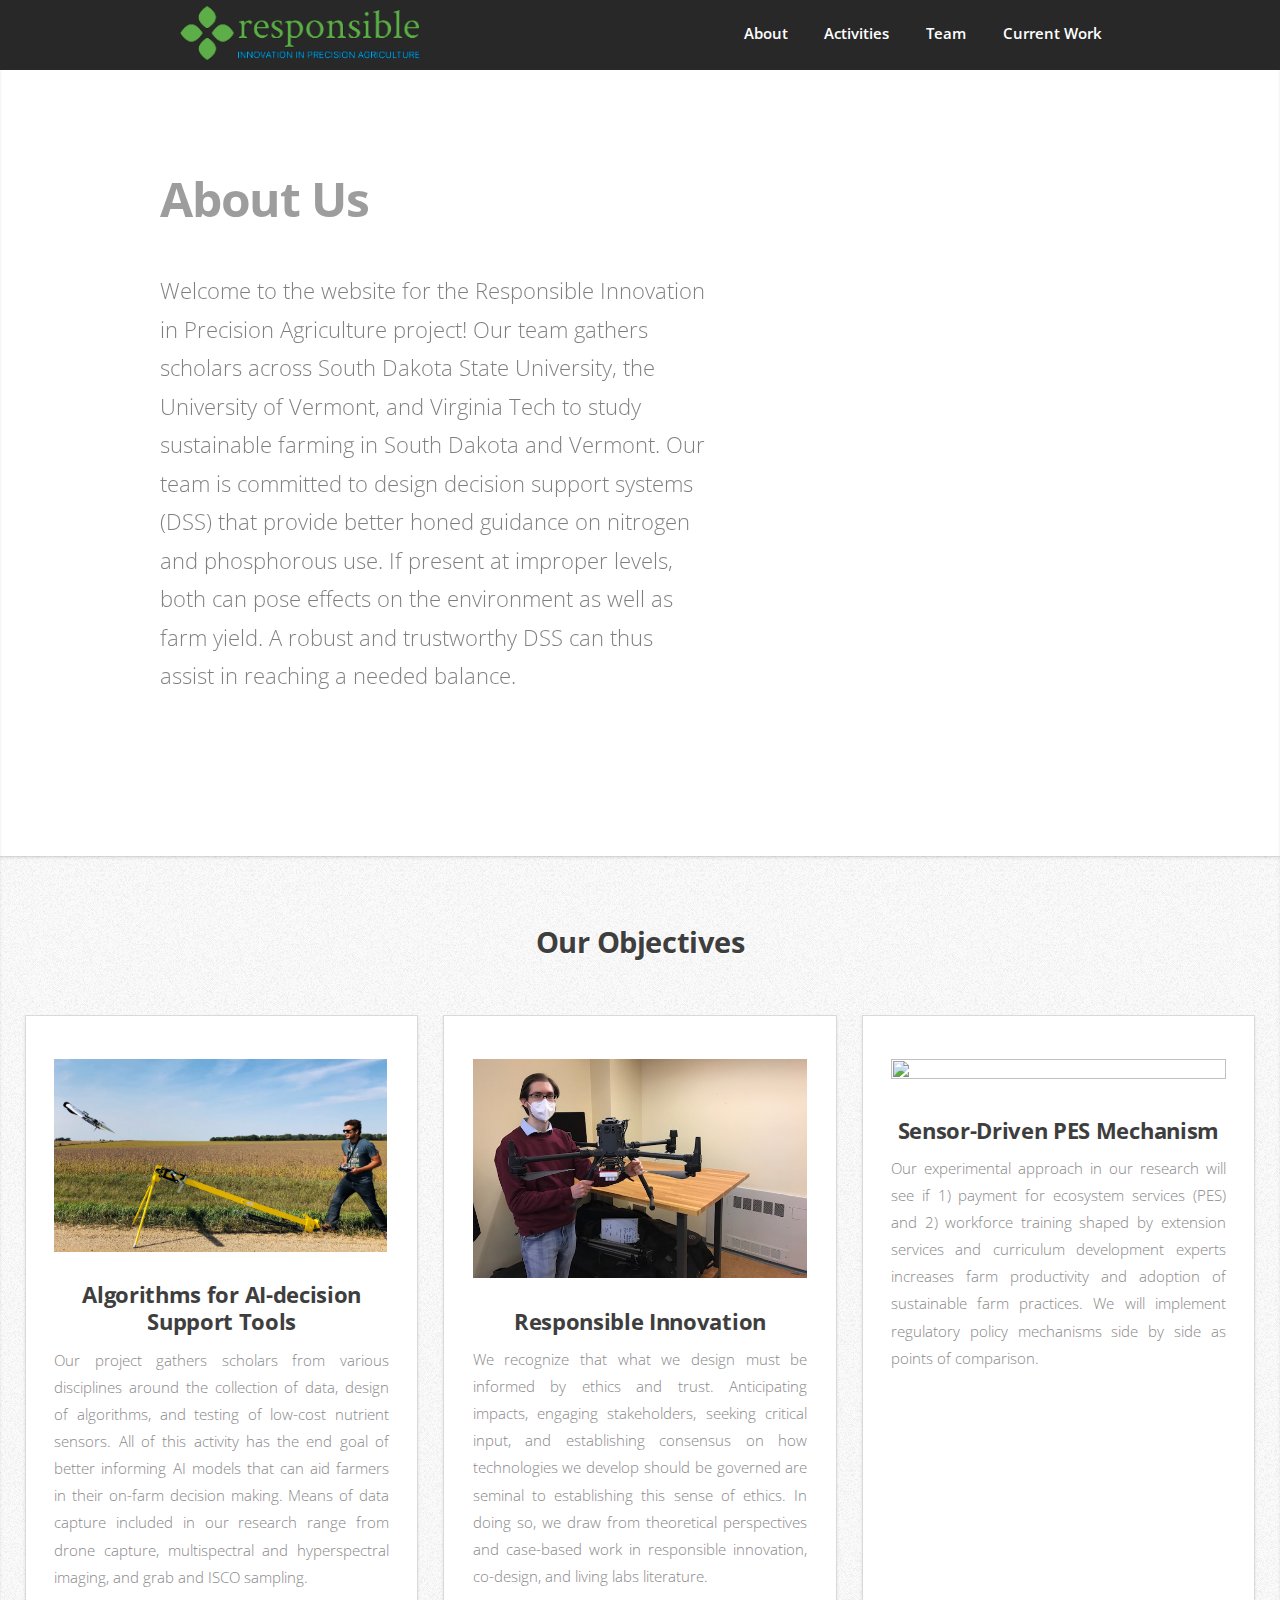
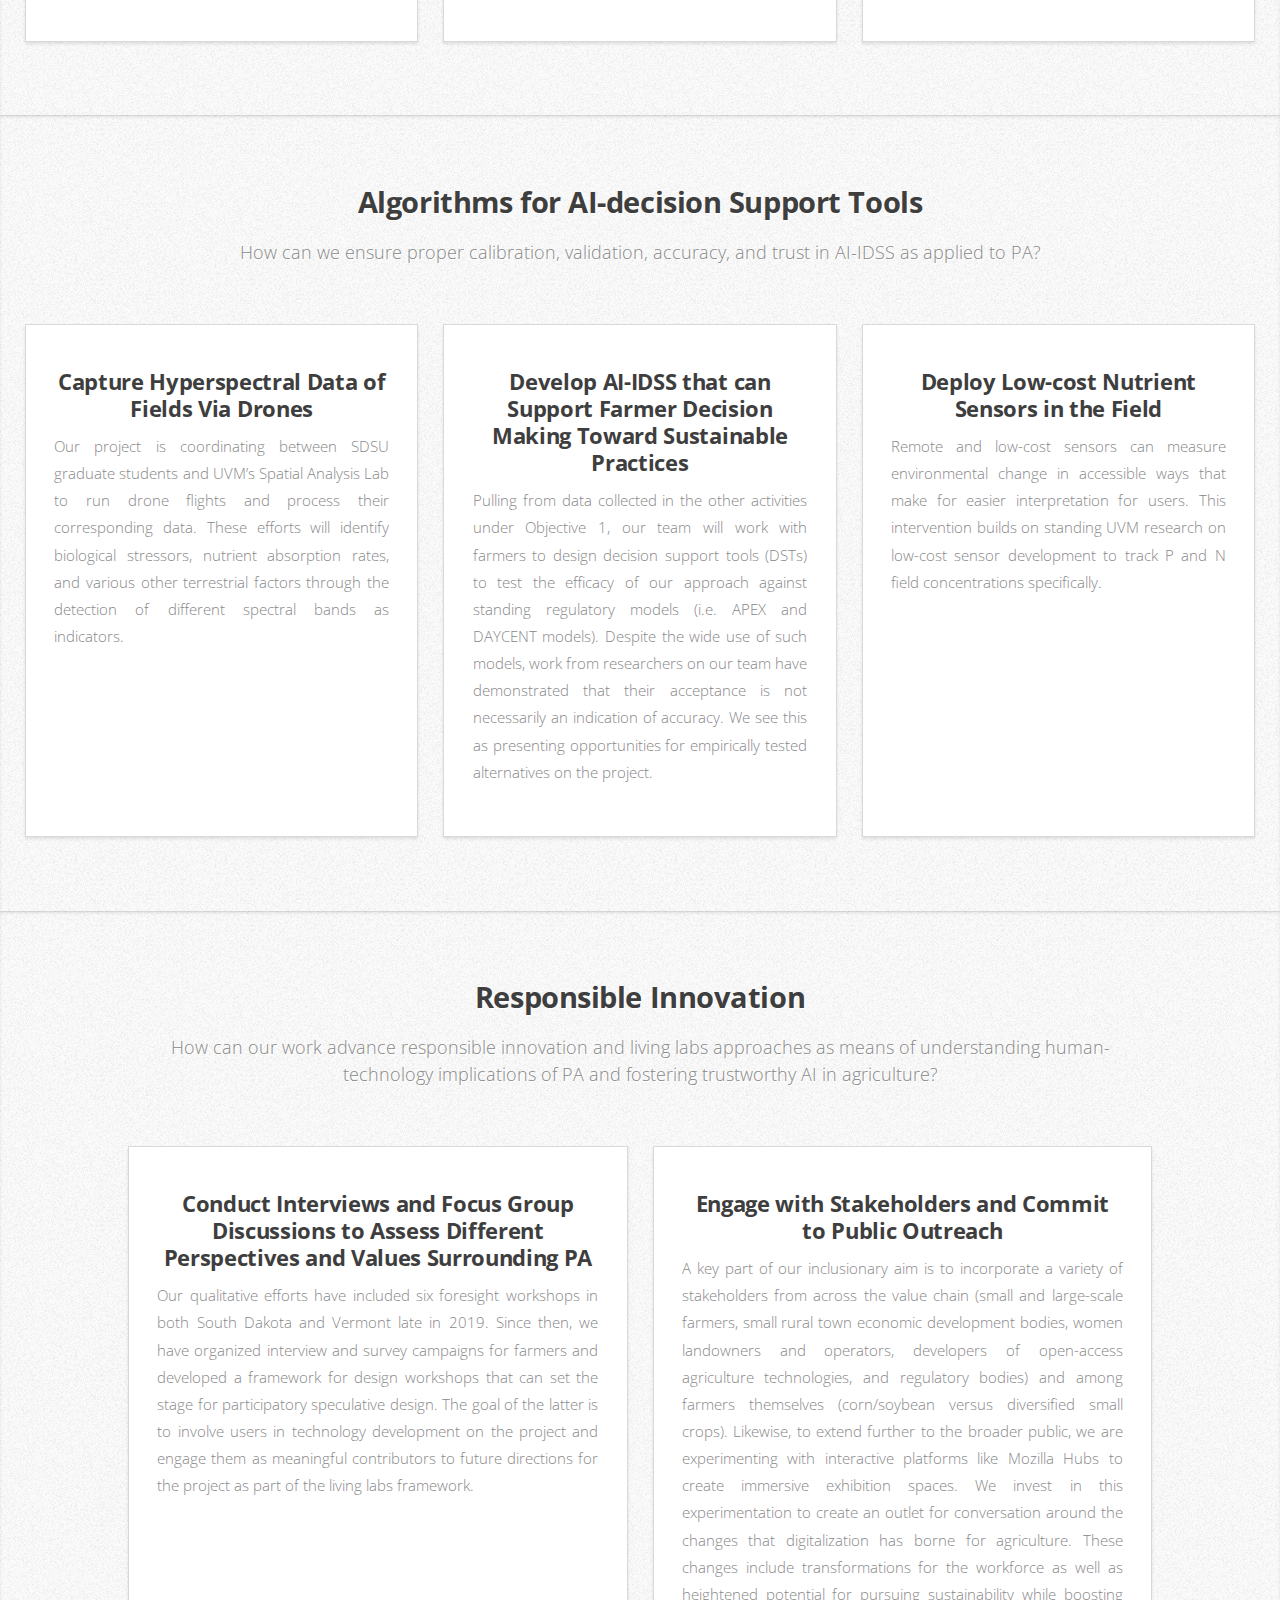
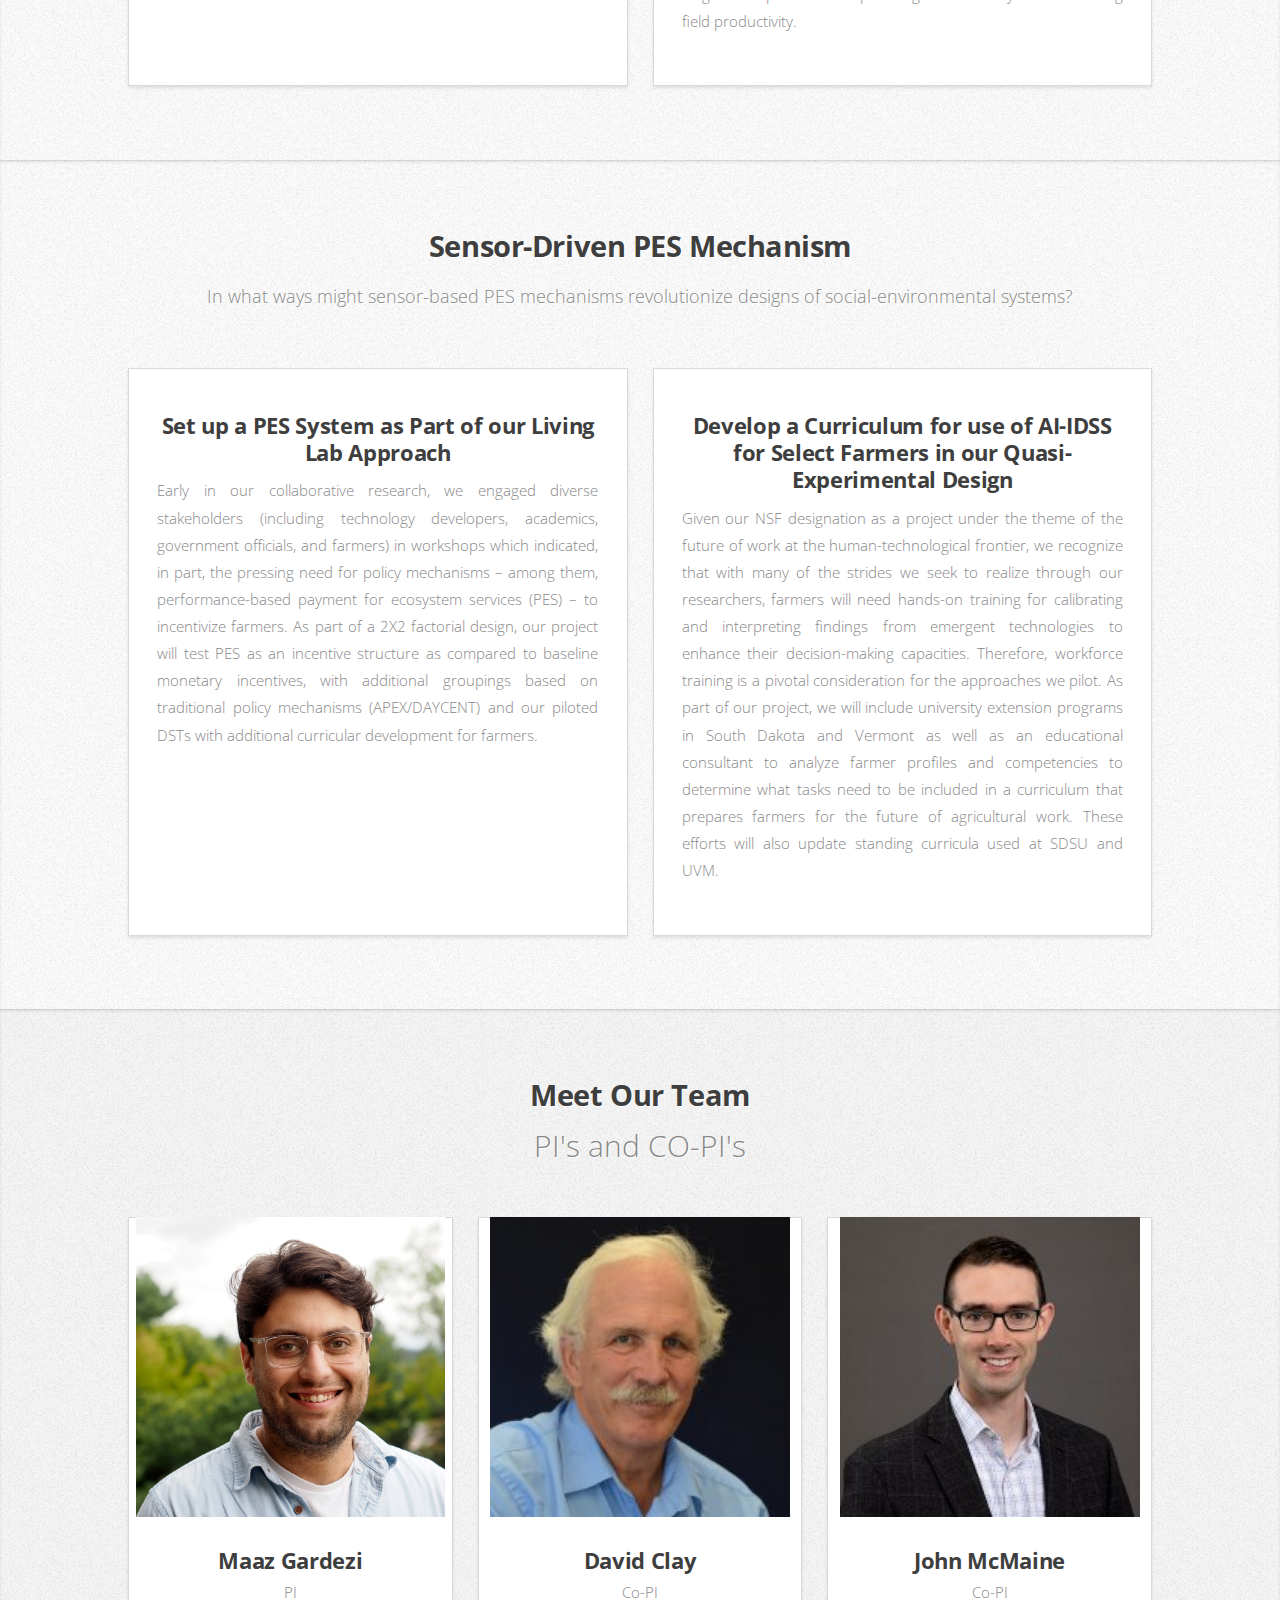
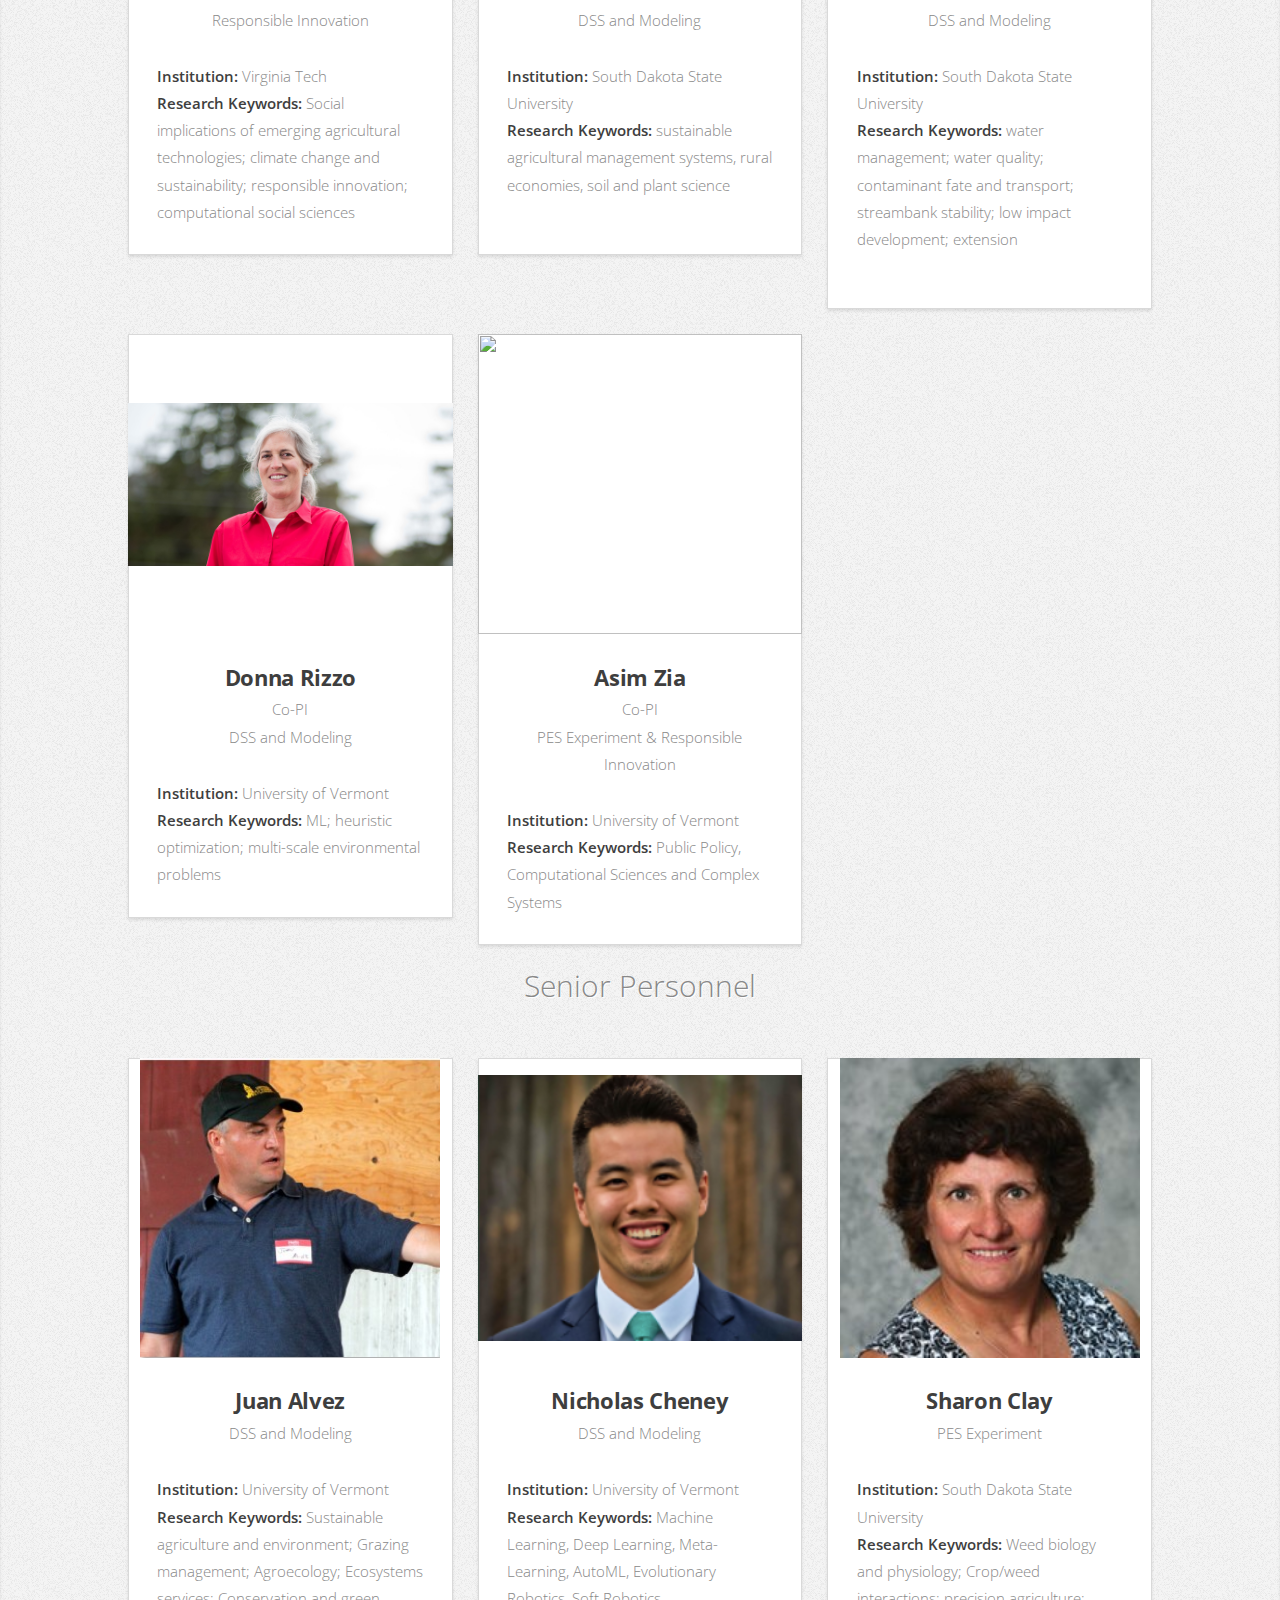
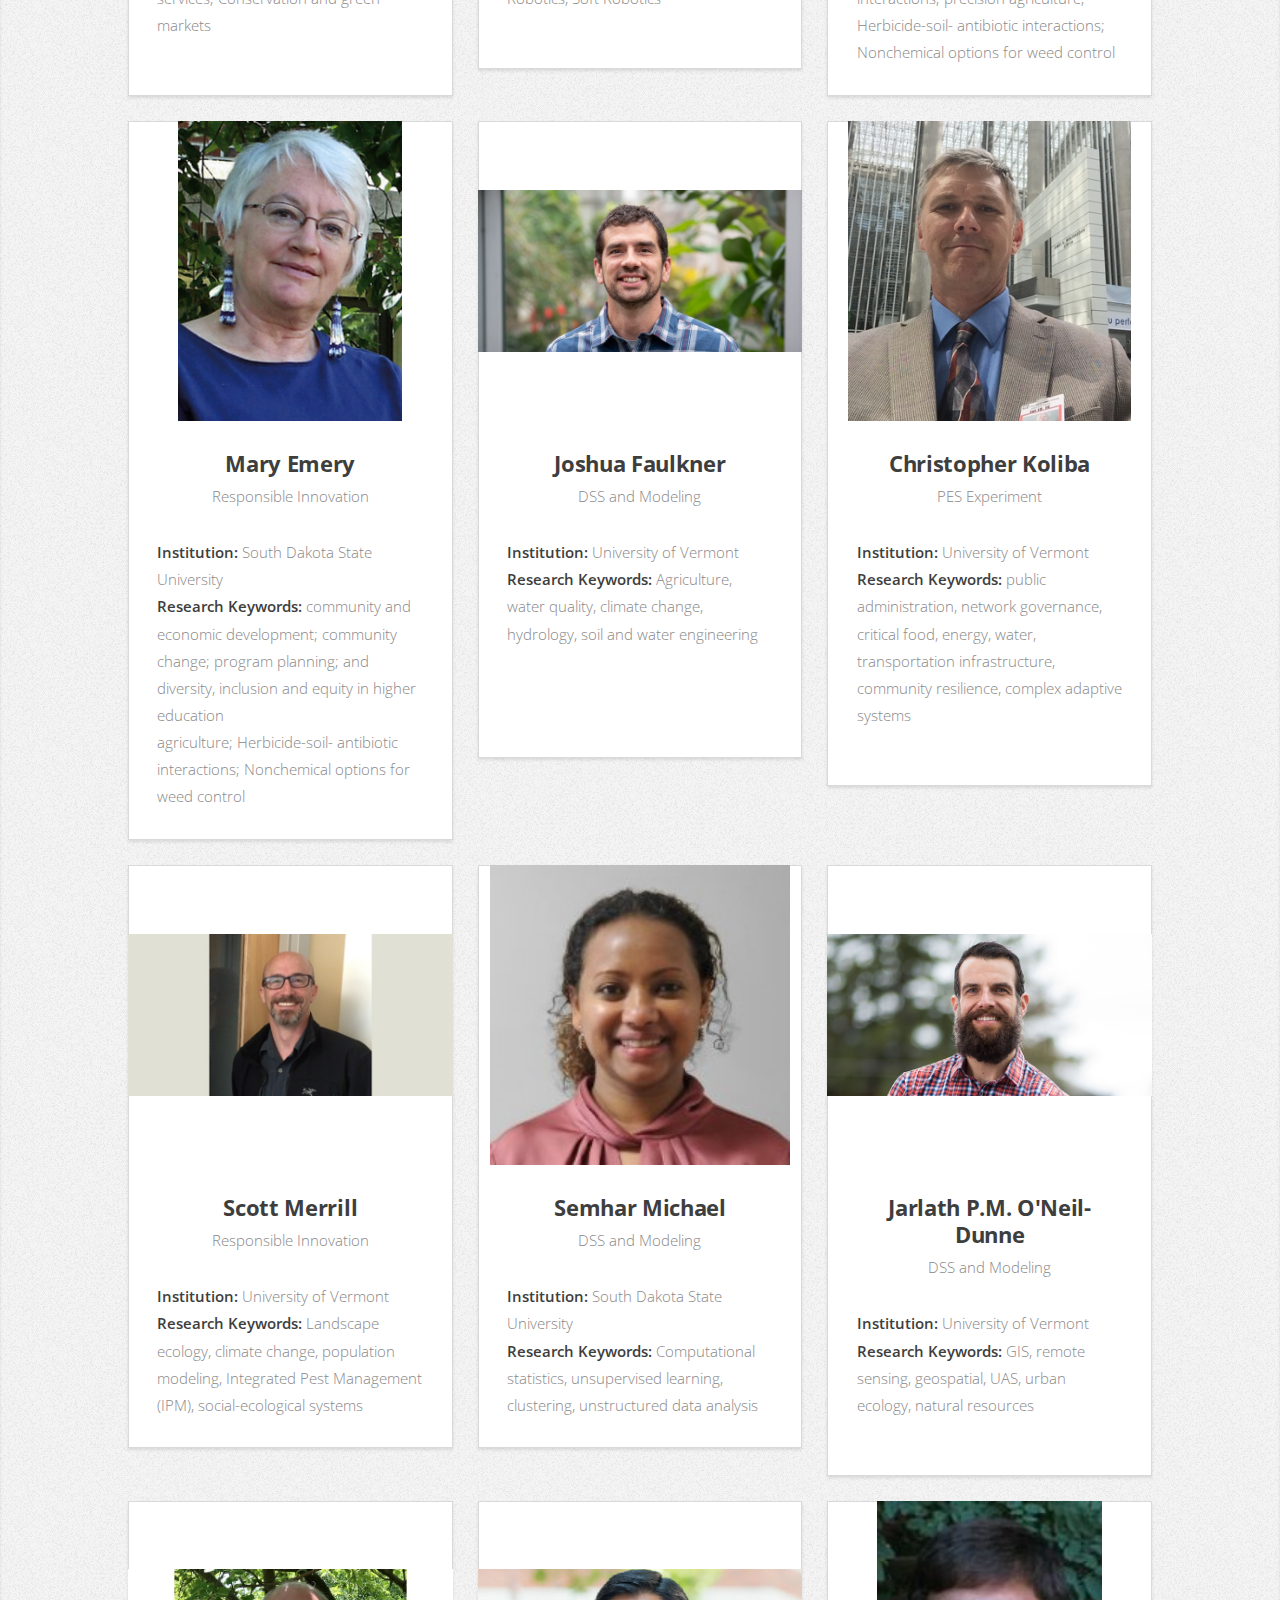
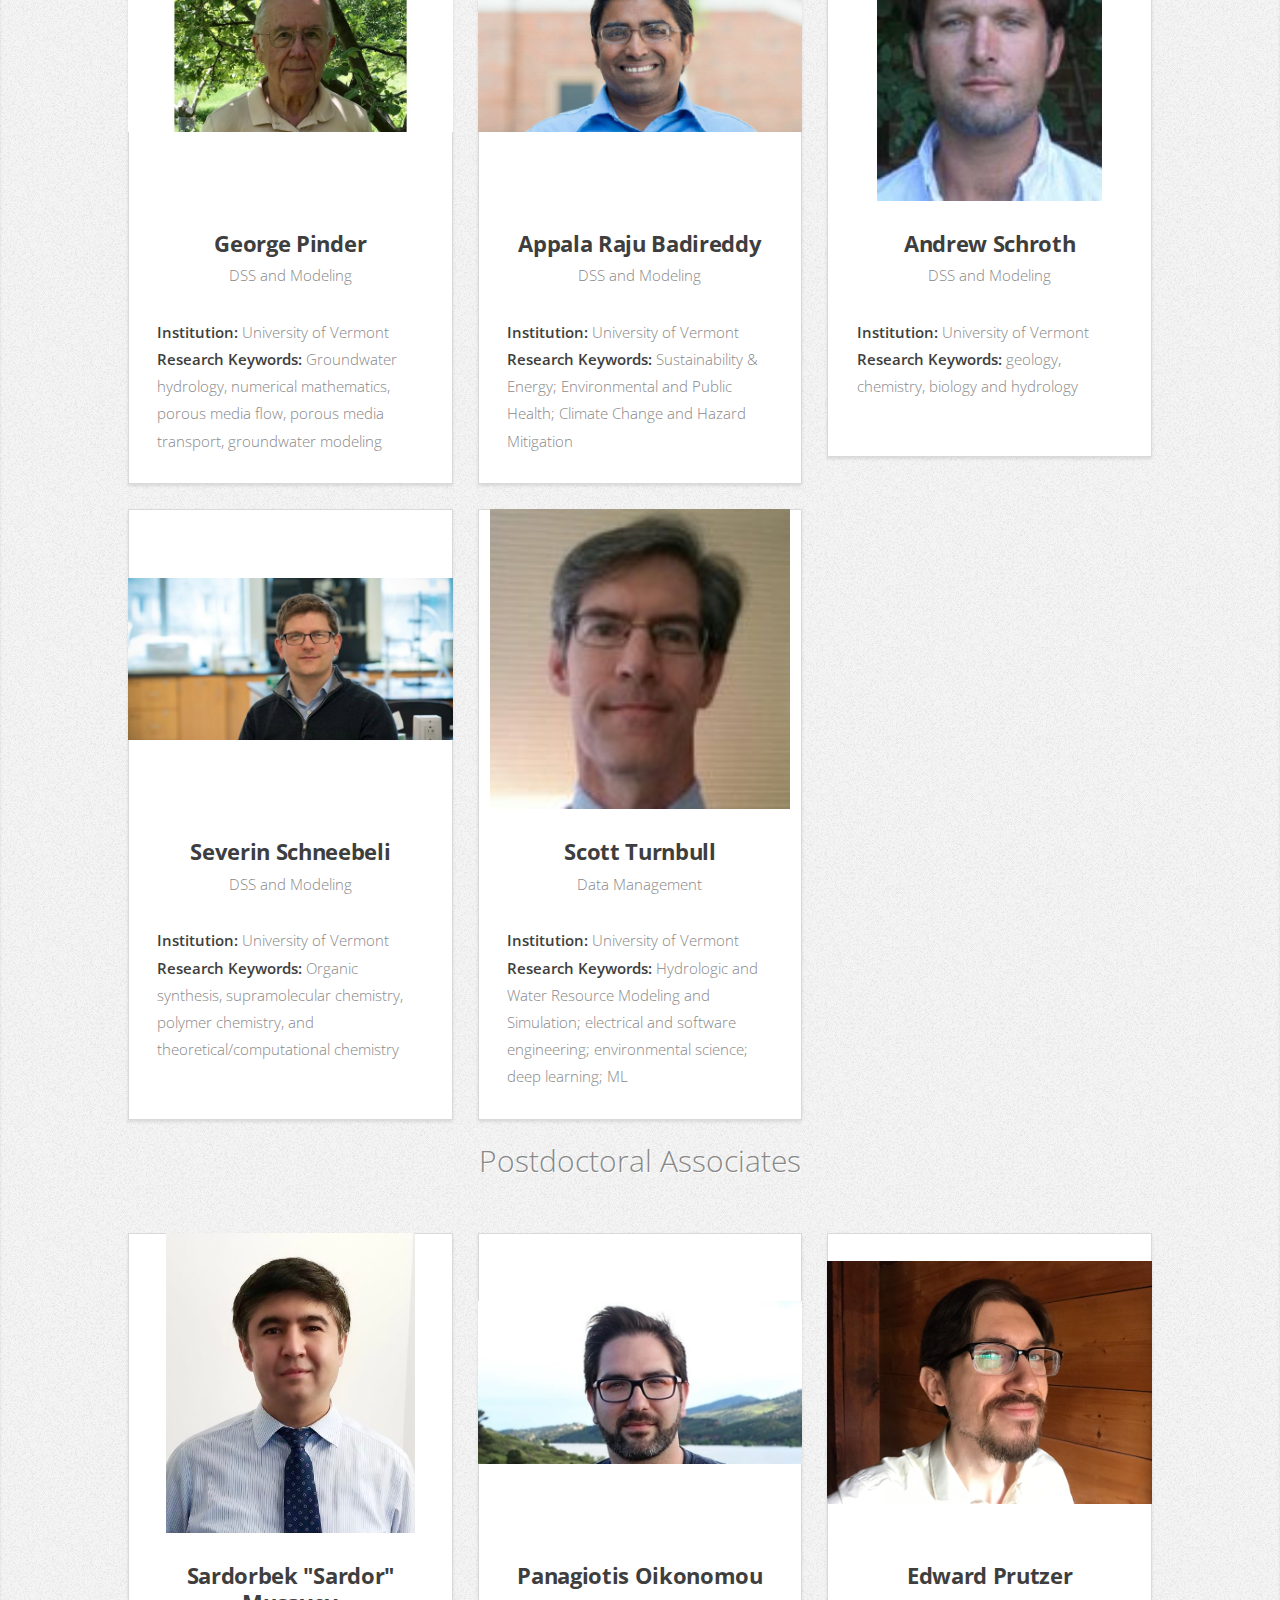
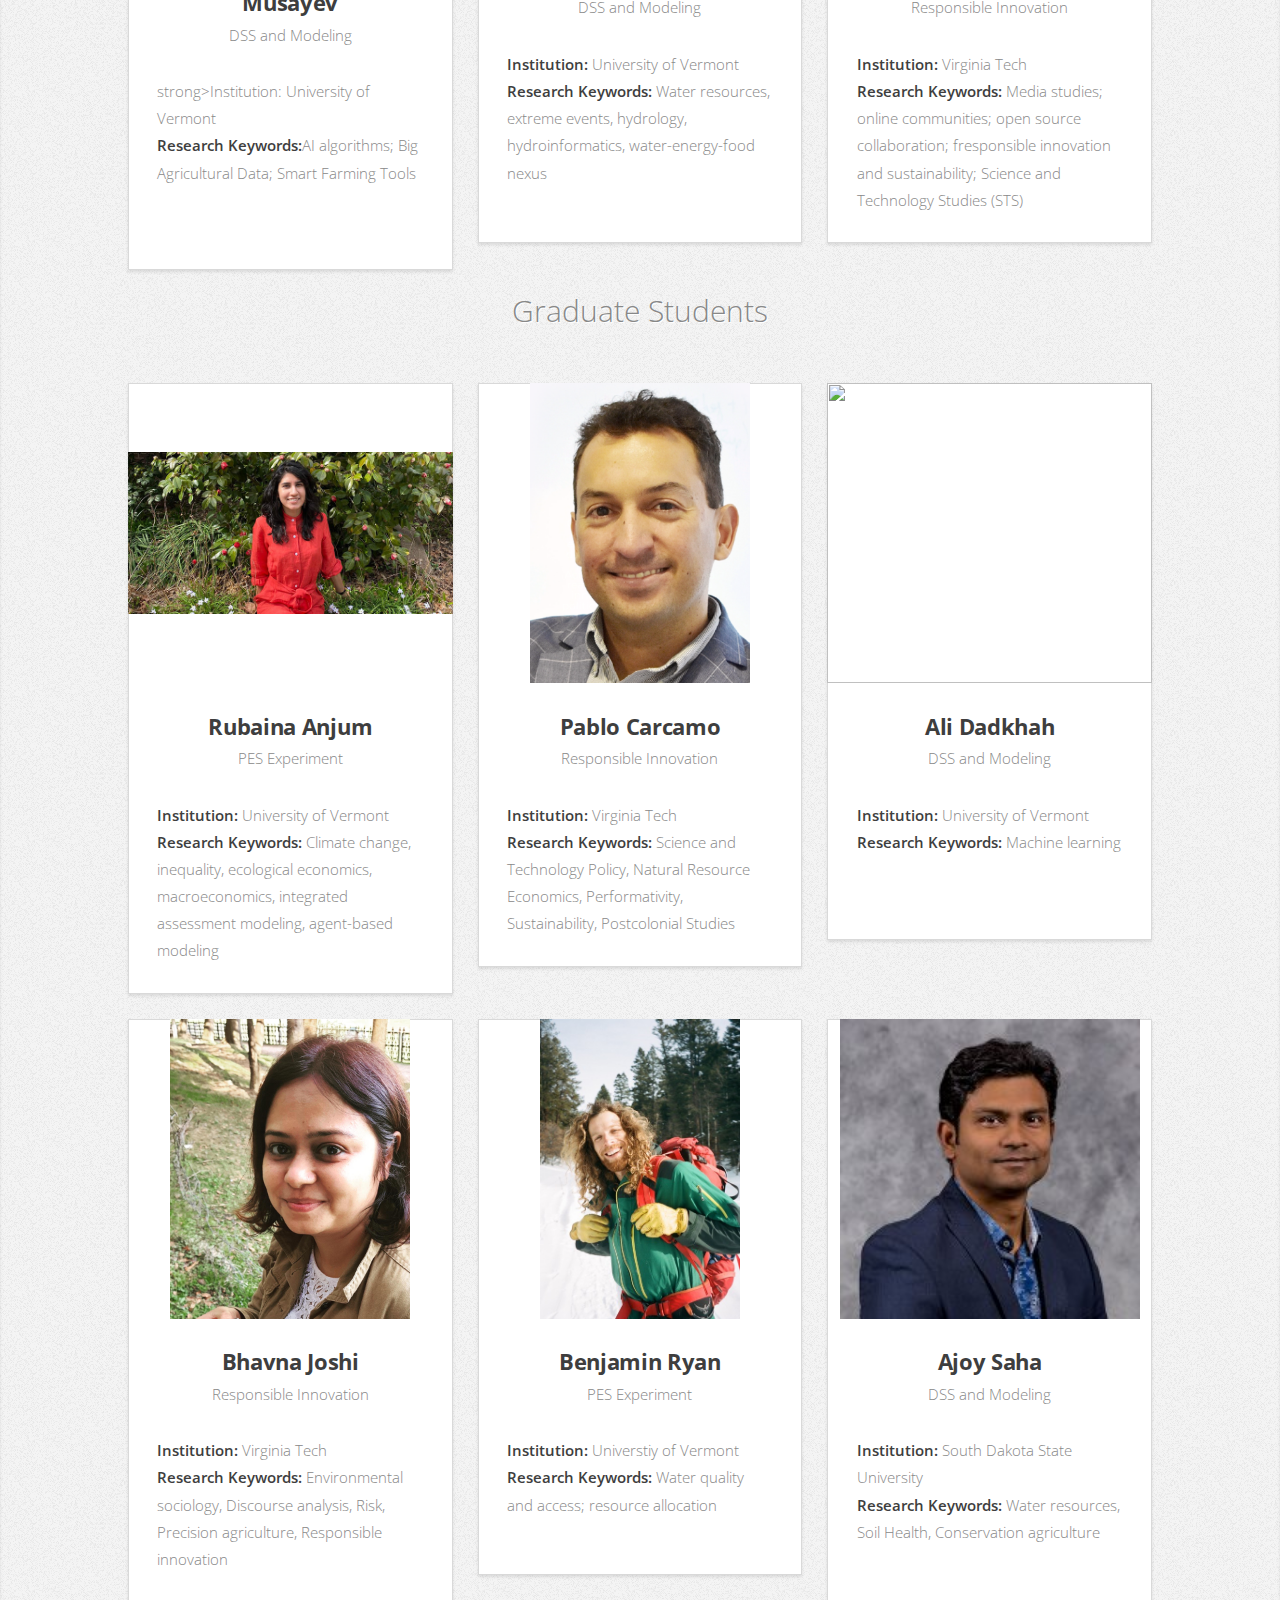
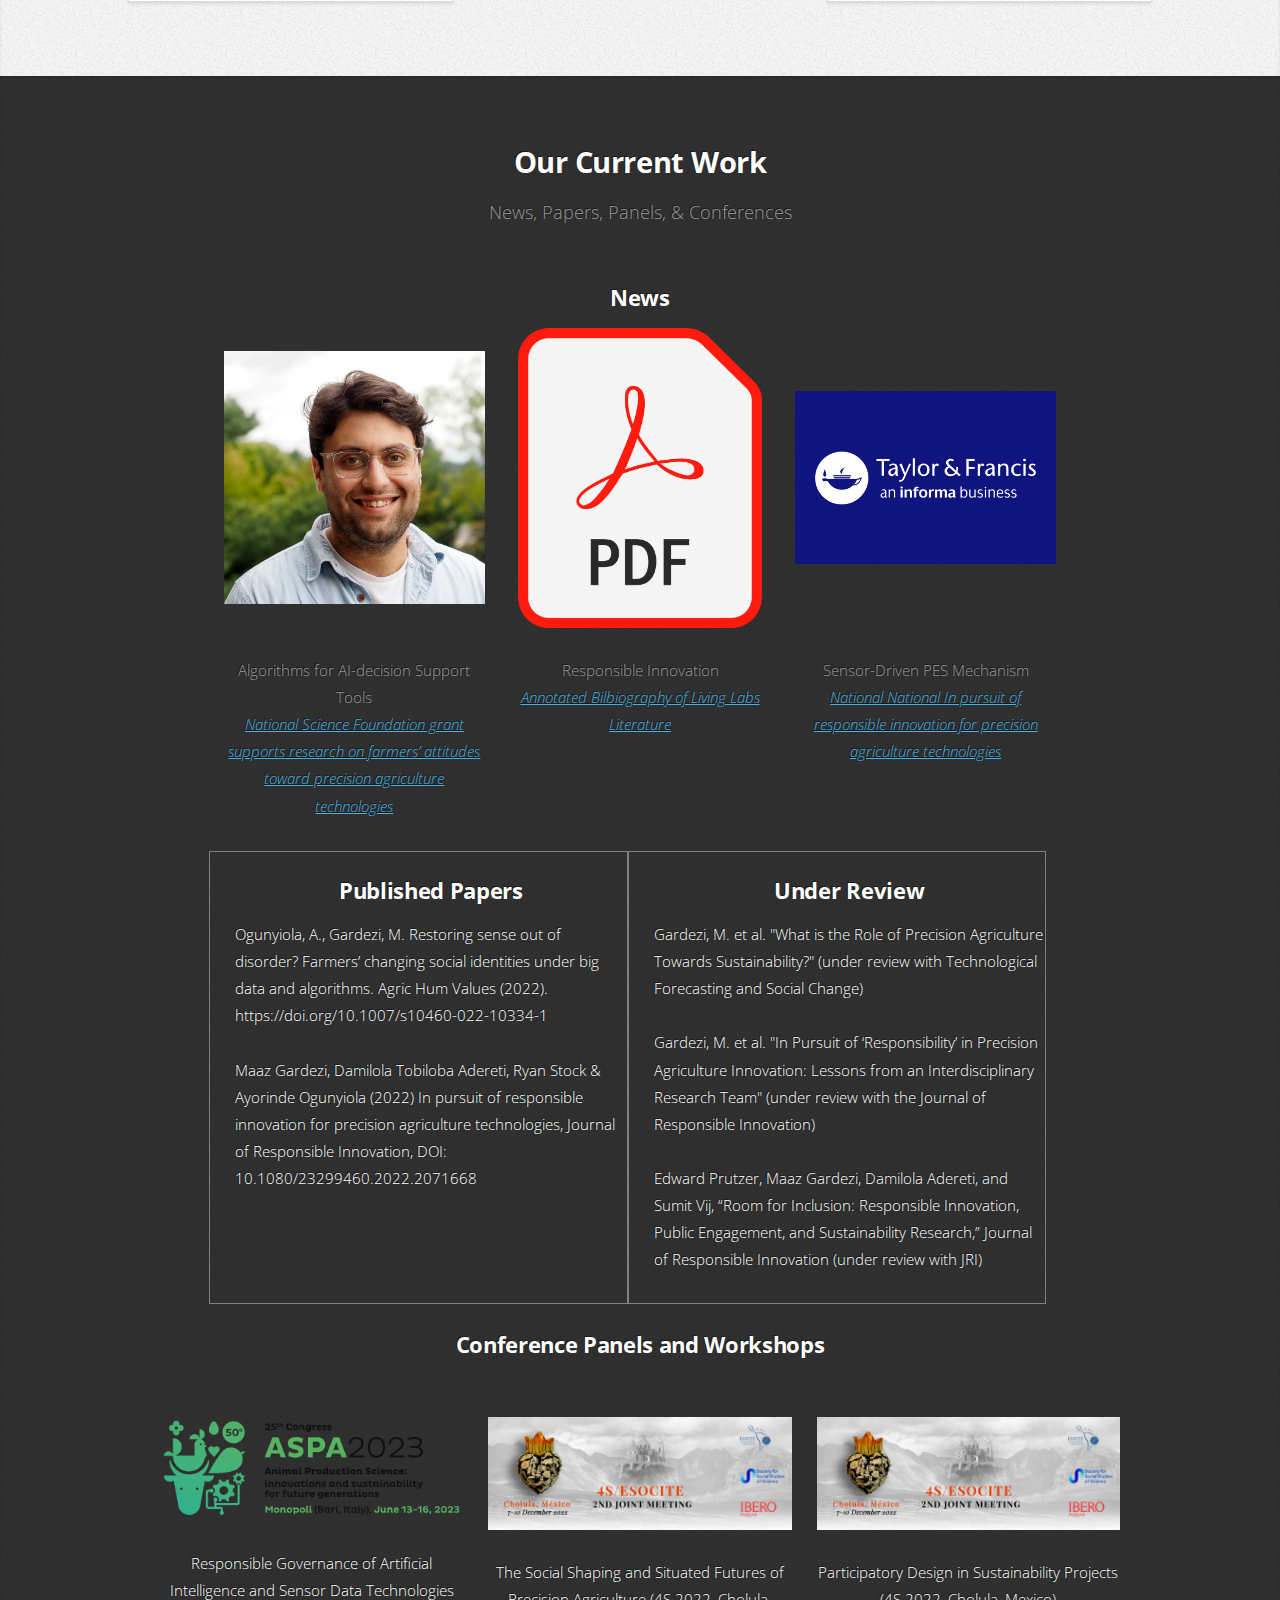
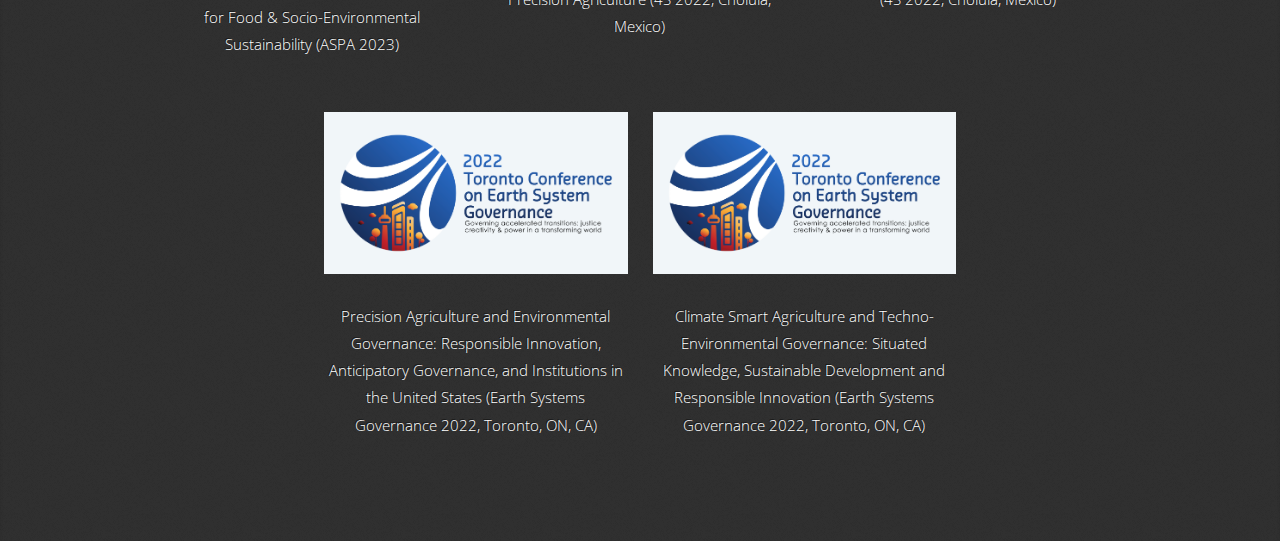
==== commit 866b186a: "changes to website and logo" ====
--- a/index.html
+++ b/index.html
@@ -9,20 +9,53 @@
 
 	<link rel="stylesheet" href="assets/css/style.css" />
 
+
+
 </head>
 
 <body class="is-preload">
-
-	<!-- Nav -->
+	  
+	  <script>
+		// JavaScript code goes here
+		document.addEventListener("DOMContentLoaded", function() {
+		  const navToggle = document.querySelector("#nav-toggle");
+		  const navMenu = document.querySelector("#nav-menu");
+	  
+		  // Add event listener to each navigation item
+		  const navItems = document.querySelectorAll("#nav-menu li a");
+		  navItems.forEach((item) => {
+			item.addEventListener("click", () => {
+			  navMenu.classList.remove("active"); // Collapse the menu
+			  navToggle.classList.remove("active"); // Reset the toggle button
+			});
+		  });
+	  
+		  navToggle.addEventListener("click", function() {
+			navMenu.classList.toggle("active");
+			navToggle.classList.toggle("active");
+		  });
+		});
+	  </script>
+	  
+
 	<nav id="nav">
-		<ul class="container">
-			<li><span class="website-name">Responsive PA</span></li>
+		<div class="container">
+		  <a href="#top" class="logo-container">
+			<img src="./static/responsible_pa_logo.png" alt="Logo" class="logo-image">
+		  </a>
+		  <div id="nav-toggle" class="nav-toggle">
+			<span></span>
+			<span></span>
+			<span></span>
+		  </div>
+		  <ul id="nav-menu">
 			<li><a href="#top">About</a></li>
 			<li><a href="#activities">Activities</a></li>
 			<li><a href="#team">Team</a></li>
 			<li><a href="#currentwork">Current Work</a></li>
-		</ul>
-	</nav>
+		  </ul>
+		</div>
+	  </nav>
 
 	<!-- Home -->
 	<article id="top" class="wrapper style1">
@@ -44,286 +77,144 @@
 						environment as well as farm yield. A robust and trustworthy DSS can thus assist in reaching a
 						needed
 						balance.</p>
-						<!-- <div class="carousel">
-							<button class="carousel__button carousel__button--left">
-								<img src="" alt="">
-							</button>
-							<div class="carousel__track-container">
-								<ul class="carousel__track">
-									<li class="carousel__slide">
-										 <img src="../images/pic01.jpg" alt="" class="carousel__image">
-									</li>
-									<li class="carousel__slide">
-										 <img src="../images/pic02.jpg" alt="" class="carousel__image">
-									</li>
-									<li class="carousel__slide">
-										 <img src="../images/pic03.jpg" alt="" class="carousel__image">
-									</li>
-								</ul>
-							</div>
-							<button class="carousel__button carousel__button--right">
-								<img src="" alt="">
-							</button>
-
-							<div class="carousel__nav">
-								<button class="carousel__indicator">
-
-								</button>
-								<button class="carousel__indicator">
-
-								</button>
-								<button class="carousel__indicator">
-
-								</button>
-							</div>
-						</div> -->
 				</div>
 			</div>
 		</div>
 	</article>
 
-	<!-- Our Objectives -->
-	<article id="activities" class="wrapper style2">
-		<div class="container" style="width: 100%;">
-			<!-- Header -->
-			<header>
-				<h2>Our Objectives</h2>
-			</header>
-			<!-- Row of Objectives -->
-			<div class="row aln-center">
-				<!-- Algorithms for AI-decision Support Tools -->
-				<div class="col-4 col-8-medium col-12-small">
-					<section class="box style1">
-						<a class="image featured"><img src="./static/ActivitiesPics/Flying Drone.png"
-								style="object-fit:contain; height: 300;" alt="" /></a>
-						<h3><a href="#objective1" class="scrolly"> Algorithms for AI-decision Support
-								Tools</a></h3>
-						<p>Our project gathers scholars from various disciplines around the
-							collection of data, design of
-							algorithms, and testing of low-cost nutrient sensors. All of this activity has the end goal
-							of
-							better informing AI models that can aid farmers in their on-farm decision making. Means of
-							data
-							capture included in our research range from drone capture, multispectral and hyperspectral
-							imaging,
-							and grab and ISCO sampling.</p>
-					</section>
-				</div>
-				<!-- Responsible Innovation -->
-				<div class="col-4 col-6-medium col-12-small">
-					<section class="box style1">
-						<a class="image featured"><img src="./static/Responsible innovation1.jpg"
-								style="object-fit:contain; height: 310px;" alt="" /></a>
-						<h3><a href="#objective2" class="scrolly">Responsible Innovation</a></h3>
-						<p>We recognize that what we design must be informed by ethics and trust.
-							Anticipating impacts, engaging
-							stakeholders, seeking critical input, and establishing consensus on how technologies we
-							develop
-							should be governed are seminal to establishing this sense of ethics. In doing so, we draw
-							from
-							theoretical perspectives and case-based work in responsible innovation, co-design, and
-							living labs
-							literature. <br />
-							<br />
-						</p>
-					</section>
-				</div>
-				<!-- Sensor-Driven PES Mechanism -->
-				<div class="col-4 col-6-medium col-12-small">
-					<section class="box style1">
-						<a class="image featured"><img
-								src="./static/ActivitiesPics/PES farm photo.jpeg"
-								style="object-fit:contain; height: 310px;" alt="" /></a>
-						<h3><a href="#objective3" class="scrolly">Sensor-Driven PES Mechanism</a></h3>
-						<p>Our experimental approach in our research will see if 1) payment for
-							ecosystem services (PES) and 2)
-							workforce training shaped by extension services and curriculum development experts increases
-							farm
-							productivity and adoption of sustainable farm practices. We will implement regulatory policy
-							mechanisms side by side as points of comparison.
-							<br />
-							<br />
-						</p>
-					</section>
-				</div>
-			</div>
-		</div>
-	</article>
-
-	<!-- Algorithms for AI-decision Support Tools -->
-	<article id="objective1" class="wrapper style5">
-		<div class="container" style="width: 80%;">
-			<!-- Header -->
-			<header>
-				<h2>Algorithms for AI-decision Support
-					Tools</h2>
-				<p>How can we ensure proper calibration, validation, accuracy, and trust in AI-IDSS as applied to PA?
-				</p>
-			</header>
-			<!-- Row of Objectives -->
-			<div class="row aln-center">
-				<div class="col-4 col-8-medium col-12-small">
-					<section class="box style3">
-						<h3>Capture Hyperspectral Data of Fields Via Drones
-							<br />
-							<br />
-						</h3>
-						<p style="text-align: left;">Our project is coordinating between SDSU graduate students and
-							UVM’s Spatial Analysis Lab to
-							run
-							drone flights and process their corresponding data. These efforts will identify biological
-							stressors, nutrient absorption rates, and various other terrestrial factors through the
-							detection of
-							different spectral bands as indicators. </p>
-						<br />
-						<br />
-					</section>
-				</div>
-				<div class="col-4 col-8-medium col-12-small">
-					<section class="box style3">
-						<h3>Develop AI-IDSS that can Support Farmer Decision Making Toward sustainable practices</h3>
-						<p style="text-align: left;">Pulling from data collected in the other activities under Objective
-							1, our team will work
-							with
-							farmers to design decision support tools (DSTs) to test the efficacy of our approach against
-							standing regulatory models (i.e. APEX and DAYCENT models). Despite the wide use of such
-							models,
-							work
-							from researchers on our team have demonstrated that their acceptance is not necessarily an
-							indication of accuracy. We see this as presenting opportunities for empirically tested
-							alternatives
-							on the project. </p>
-					</section>
-				</div>
-				<div class="col-4 col-8-medium col-12-small">
-					<section class="box style3">
-						<h3>Deploy Low-cost Nutrient Sensors in the Field
-							<br />
-							<br />
-						</h3>
-						<p style="text-align: left;">Remote and low-cost sensors can measure environmental change in
-							accessible ways that make for
-							easier
-							interpretation for users. This intervention builds on standing UVM research on low-cost
-							sensor
-							development to track P and N field concentrations specifically. </p>
-						<br />
-						<br />
-						<br />
-					</section>
-				</div>
-			</div>
-		</div>
-		<br>
-	</article>
-
-	<!-- Responsible Innovation -->
-	<article id="objective2" class="wrapper style3">
-		<div class="container" style="width: 95%;">
-			<header>
-				<h2>Responsible Innovation</h2>
-				<p>How can our work advance responsible innovation and living labs approaches as means of understanding
-					human-technology implications of PA and fostering trustworthy AI in agriculture? </p>
-			</header>
-
-			<div class="row aln-center">
-				<div class="col-4 col-8-medium col-12-small">
-					<section class="box style3">
-						<h3>Conduct Interviews and Focus Group Discussions to Assess Different Perspectives and Values
-							Surrounding PA
-						</h3>
-						<p style="text-align: left;">Our qualitative efforts have included six foresight workshops in
-							both South Dakota and Vermont late in 2019. Since then, we have organized interview and
-							survey campaigns for farmers and developed a framework for design workshops that can set the
-							stage for participatory speculative design. The goal of the latter is to involve users in
-							technology development on the project and engage them as meaningful contributors to future
-							directions for the project as part of the living labs framework.
-							<br />
-							<br />
-							<br />
-							<br />
-							<br />
-							<br />
-						</p>
-					</section>
-				</div>
-			<div class="col-4 col-8-medium col-12-small">
-				<section class="box style3">
-					<h3>Engage with Stakeholders and Commit to Public Outreach
-						<br />
-						<br />
-					</h3>
-					<p style="text-align: left;">A key part of our inclusionary aim is incorporate a variety of
-						stakeholders from across the value chain (small and large-scale farmers, small rural town
-						economic development bodies, women landowners and operators, developers of open-access
-						agriculture technologies, and regulatory bodies) and among farmers themselves (corn/soybean
-						versus diversified small crops). Likewise, to extend further to the broader public, we are
-						experimenting with interactive platforms like Mozilla Hubs to create immersive exhibition
-						spaces. We invest in this experimentation to create an outlet for conversation around the
-						changes that digitalization has borne for agriculture. These changes include transformations
-						for the workforce as well as heightened potential for pursuing sustainability while boosting
-						field productivity.
-						
-					</p>
-				</section>
-			</div>
-		</div>
-
-
-	</article>
+<!-- Our Objectives -->
+<article id="activities" class="wrapper style2">
+	<div class="container" style="width: 100%;">
+	  <!-- Header -->
+	  <header>
+		<h2>Our Objectives</h2>
+	  </header>
+	  <!-- Row of Objectives -->
+	  <div class="row aln-center" style="display: flex; flex-wrap: wrap; text-justify: justify;">
+		<!-- Row of Objectives -->
+		<div class="row aln-center">
+			<!-- Algorithms for AI-decision Support Tools -->
+			<div class="col-4 col-md-6 col-12-small">
+			<section class="box style1" style="height: 100%;">
+				<a class="image featured"><img src="./static/ActivitiesPics/Flying Drone.png" style="object-fit: contain; height: 100%; width: 100%;" alt="" /></a>
+				<h3><a href="#objective1" class="scrolly">Algorithms for AI-decision Support Tools</a></h3>
+				<p style="text-align: justify;">Our project gathers scholars from various disciplines around the collection of data, design of algorithms, and testing of low-cost nutrient sensors. All of this activity has the end goal of better informing AI models that can aid farmers in their on-farm decision making. Means of data capture included in our research range from drone capture, multispectral and hyperspectral imaging, and grab and ISCO sampling.</p>
+			</section>
+			</div>
+			<!-- Responsible Innovation -->
+			<div class="col-4 col-md-6 col-12-small">
+			<section class="box style1" style="height: 100%;">
+				<a class="image featured"><img src="./static/Responsible innovation1.jpg" style="object-fit: contain; height: 100%; width: 100%;" alt="" /></a>
+				<h3><a href="#objective2" class="scrolly">Responsible Innovation</a></h3>
+				<p style="text-align: justify;">We recognize that what we design must be informed by ethics and trust. Anticipating impacts, engaging stakeholders, seeking critical input, and establishing consensus on how technologies we develop should be governed are seminal to establishing this sense of ethics. In doing so, we draw from theoretical perspectives and case-based work in responsible innovation, co-design, and living labs literature.</p>
+			</section>
+			</div>
+			<!-- Sensor-Driven PES Mechanism -->
+			<div class="col-4 col-md-6 col-12-small">
+			<section class="box style1" style="height: 100%;">
+				<a class="image featured"><img src="./static/ActivitiesPics/PES farm photo.jpeg" style="object-fit: contain; height: 100%; width: 100%;" alt="" /></a>
+				<h3><a href="#objective3" class="scrolly">Sensor-Driven PES Mechanism</a></h3>
+				<p style="text-align: justify;">Our experimental approach in our research will see if 1) payment for ecosystem services (PES) and 2) workforce training shaped by extension services and curriculum development experts increases farm productivity and adoption of sustainable farm practices. We will implement regulatory policy mechanisms side by side as points of comparison.</p>
+			</section>
+			</div>
+		</div>
+	</div>
+  </article>
+
+  
+  
+  
+<!-- Algorithms for AI-decision Support Tools -->
+<article id="objective1" class="wrapper style2">
+	<div class="container" style="width: 100%;">
+	  <!-- Header -->
+	  <header>
+		<h2>Algorithms for AI-decision Support Tools</h2>
+		<p >How can we ensure proper calibration, validation, accuracy, and trust in AI-IDSS as applied to PA?</p>
+	  </header>
+	  <!-- Row of Objectives -->
+	  <div class="row aln-center" style="display: flex; flex-wrap: wrap;">
+		<!-- Capture Hyperspectral Data of Fields Via Drones -->
+		<div class="col-4 col-md-6 col-12-small">
+		  <section class="box style1" style="height: 100%;">
+			<h3>Capture Hyperspectral Data of Fields Via Drones</h3>
+			<p style="text-align: justify;">Our project is coordinating between SDSU graduate students and UVM’s Spatial Analysis Lab to run drone flights and process their corresponding data. These efforts will identify biological stressors, nutrient absorption rates, and various other terrestrial factors through the detection of different spectral bands as indicators.</p>
+		  </section>
+		</div>
+		<!-- Develop AI-IDSS that can Support Farmer Decision Making Toward Sustainable Practices -->
+		<div class="col-4 col-md-6 col-12-small">
+		  <section class="box style1" style="height: 100%;">
+			<h3>Develop AI-IDSS that can Support Farmer Decision Making Toward Sustainable Practices</h3>
+			<p style="text-align: justify;">Pulling from data collected in the other activities under Objective 1, our team will work with farmers to design decision support tools (DSTs) to test the efficacy of our approach against standing regulatory models (i.e. APEX and DAYCENT models). Despite the wide use of such models, work from researchers on our team have demonstrated that their acceptance is not necessarily an indication of accuracy. We see this as presenting opportunities for empirically tested alternatives on the project.</p>
+		  </section>
+		</div>
+		<!-- Deploy Low-cost Nutrient Sensors in the Field -->
+		<div class="col-4 col-md-6 col-12-small">
+		  <section class="box style1" style="height: 100%;">
+			<h3>Deploy Low-cost Nutrient Sensors in the Field</h3>
+			<p style="text-align: justify;">Remote and low-cost sensors can measure environmental change in accessible ways that make for easier interpretation for users. This intervention builds on standing UVM research on low-cost sensor development to track P and N field concentrations specifically.</p>
+		  </section>
+		</div>
+	  </div>
+	</div>
+  </article>
+  
+  
+<!-- Responsible Innovation -->
+<article id="objective2" class="wrapper style2">
+	<div class="container" style="width: 80%;">
+	  <!-- Header -->
+	  <header>
+		<h2>Responsible Innovation</h2>
+		<p>How can our work advance responsible innovation and living labs approaches as means of understanding human-technology implications of PA and fostering trustworthy AI in agriculture?</p>
+	  </header>
+  
+	  <!-- Row of Objectives -->
+	  <div class="row aln-center">
+		<div class="col-6 col-md-12 col-12-small">
+		  <section class="box style1" style="height: 100%;">
+			<h3>Conduct Interviews and Focus Group Discussions to Assess Different Perspectives and Values Surrounding PA</h3>
+			<p style="text-align: justify;">Our qualitative efforts have included six foresight workshops in both South Dakota and Vermont late in 2019. Since then, we have organized interview and survey campaigns for farmers and developed a framework for design workshops that can set the stage for participatory speculative design. The goal of the latter is to involve users in technology development on the project and engage them as meaningful contributors to future directions for the project as part of the living labs framework.</p>
+		  </section>
+		</div>
+		<div class="col-6 col-md-12 col-12-small">
+		  <section class="box style1" style="height: 100%;">
+			<h3>Engage with Stakeholders and Commit to Public Outreach</h3>
+			<p style="text-align: justify;">A key part of our inclusionary aim is to incorporate a variety of stakeholders from across the value chain (small and large-scale farmers, small rural town economic development bodies, women landowners and operators, developers of open-access agriculture technologies, and regulatory bodies) and among farmers themselves (corn/soybean versus diversified small crops). Likewise, to extend further to the broader public, we are experimenting with interactive platforms like Mozilla Hubs to create immersive exhibition spaces. We invest in this experimentation to create an outlet for conversation around the changes that digitalization has borne for agriculture. These changes include transformations for the workforce as well as heightened potential for pursuing sustainability while boosting field productivity.</p>
+		  </section>
+		</div>
+	  </div>
+	</div>
+  </article>
+  
+  
+
+
 	<!-- Sensor-Driven PES Mechanism -->
-	<article id="objective3" class="wrapper style1">
-		<div class="container" style="width: 90%;">
-			<header>
-				<h2>Sensor-Driven PES Mechanism</h2>
-				<p>In what ways might sensor-based PES mechanisms revolutionize designs of social-environmental systems?
-				</p>
-			</header>
-			<!-- Row of Objectives -->
-			<div class="row aln-center">
-				<div class="col-4 col-8-medium col-12-small">
-					<section class="box style3">
-						<h3>Set up a PES System as Part of our Living Lab Approach
-							<br />
-							<br />
-						</h3>
-						<p style="text-align: left;">Early in our collaborative research, we engaged diverse
-							stakeholders (including technology
-							developers, academics, government officials, and farmers) in workshops which indicated in
-							part
-							the pressing need for policy mechanisms – among them, performance-based payment for
-							ecosystem
-							services (PES) – to incentivize farmers. As part of a 2X2 factorial design, our project will
-							test PES as an incentive structure as compared to baseline monetary incentives, with
-							additional
-							groupings based on traditional policy mechanisms (APEX/DAYCENT) and our piloted DSTs with
-							additional curricular development for farmers.
-							<br />
-							<br />
-							<br />
-							<br />
-						</p>
-					</section>
-				</div>
-				<div class="col-4 col-8-medium col-12-small">
-					<section class="box style3">
-						<h3>Develop a Curriculum for use of AI-IDSS for Select Farmers in our Quasi-Experimental Design
-						</h3>
-						<p style="text-align: left;">Given our NSF designation as a project under the theme of the
-							future of work at the
-							human-technological frontier, we recognize that with many of the strides we seek to realize
-							through our researchers, farmers will need hands-on training for calibrating and
-							interpreting findings from emergent technologies to enhance their decision-making
-							capacities. Therefore, workforce training is a pivotal consideration for the approaches we
-							pilot. As part of our project, we will include university extension programs in South Dakota
-							and Vermont as well as an educational consultant to analyze farmer profiles and competencies
-							to determine what tasks need to be included in a curriculum that prepares farmers for the
-							future of agricultural work. These efforts will also update standing curricula used at SDSU
-							and UVM. </p>
-					</section>
-				</div>
-			</div>
-	</article>
+<article id="objective3" class="wrapper style2">
+  <div class="container" style="width: 80%;">
+    <header>
+      <h2>Sensor-Driven PES Mechanism</h2>
+      <p>In what ways might sensor-based PES mechanisms revolutionize designs of social-environmental systems?</p>
+    </header>
+    <!-- Row of Objectives -->
+    <div class="row aln-center">
+      <div class="col-6 col-md-12 col-12-small">
+        <section class="box style1" style="height: 100%;">
+          <h3>Set up a PES System as Part of our Living Lab Approach</h3>
+          <p style="text-align: justify;">Early in our collaborative research, we engaged diverse stakeholders (including technology developers, academics, government officials, and farmers) in workshops which indicated, in part, the pressing need for policy mechanisms – among them, performance-based payment for ecosystem services (PES) – to incentivize farmers. As part of a 2X2 factorial design, our project will test PES as an incentive structure as compared to baseline monetary incentives, with additional groupings based on traditional policy mechanisms (APEX/DAYCENT) and our piloted DSTs with additional curricular development for farmers.</p>
+        </section>
+      </div>
+      <div class="col-6 col-md-12 col-12-small">
+        <section class="box style1" style="height: 100%;">
+          <h3>Develop a Curriculum for use of AI-IDSS for Select Farmers in our Quasi-Experimental Design</h3>
+          <p style="text-align: justify;">Given our NSF designation as a project under the theme of the future of work at the human-technological frontier, we recognize that with many of the strides we seek to realize through our researchers, farmers will need hands-on training for calibrating and interpreting findings from emergent technologies to enhance their decision-making capacities. Therefore, workforce training is a pivotal consideration for the approaches we pilot. As part of our project, we will include university extension programs in South Dakota and Vermont as well as an educational consultant to analyze farmer profiles and competencies to determine what tasks need to be included in a curriculum that prepares farmers for the future of agricultural work. These efforts will also update standing curricula used at SDSU and UVM.</p>
+        </section>
+      </div>
+    </div>
+  </div>
+</article>
+
 
 	<!-- Team Section -->
 	<article id="team" class="wrapper style3">
--- a/assets/css/main.css
+++ b/assets/css/main.css
@@ -2164,25 +2164,59 @@
   width: 100%;
   z-index: 10000;
   cursor: default;
-  height: 3.5em;
-  line-height: 3.5em;
-}
-
-#nav ul {
+  min-height: 70px; /* Set a minimum height */
+  line-height: 70px; /* Match the line-height with the height */
+}
+
+#nav .container {
+  display: flex;
+  align-items: center;
+  justify-content: space-between;
+  height: 100%;
+}
+
+#nav .logo-container {
+  display: flex;
+  align-items: center;
+  height: 100%;
+  margin-left: 20px; /* Add a margin for spacing */
+}
+
+#nav .logo-image {
+  width: 240px; /* Set the desired width */
+  height: auto; /* Maintain the aspect ratio */
+}
+
+#nav .nav-toggle {
+  display: none;
+  cursor: pointer;
+}
+
+#nav .nav-toggle span {
+  display: block;
+  width: 25px;
+  height: 3px;
+  margin-bottom: 5px;
+  position: relative;
+  background-color: #fff;
+  border-radius: 3px;
+}
+
+#nav-menu {
+  display: flex;
+  align-items: center;
   margin: 0;
   list-style: none;
   padding: 0;
-  text-align: right; /* Align menu buttons to the right */
-}
-
-#nav li {
+}
+
+#nav-menu li {
   display: inline-block;
   padding: 0;
 }
 
-#nav a {
+#nav-menu a {
   transition: background-color 0.2s ease-in-out;
-  position: relative;
   display: block;
   color: #fff;
   text-decoration: none;
@@ -2194,16 +2228,16 @@
   padding: 0 1.25em;
 }
 
-#nav a:hover {
+#nav-menu a:hover {
   color: #fff;
   background-color: #383838;
 }
 
-#nav a.active {
+#nav-menu a.active {
   background-color: #484848;
 }
 
-#nav a.active:before {
+#nav-menu a.active:before {
   content: "";
   display: block;
   position: absolute;
@@ -2221,6 +2255,57 @@
   margin-right: 1.25em;
 }
 
+/* Media queries */
+@media only screen and (max-width: 768px) {
+  #nav .container {
+    flex-wrap: wrap;
+  }
+
+  #nav .nav-toggle {
+    display: block;
+  }
+
+  #nav-menu {
+    display: none;
+    position: absolute;
+    top: 100%;
+    left: 0;
+    width: 100%;
+    background-color: #282828;
+    padding: 10px 0;
+  }
+
+  #nav-menu li {
+    display: block;
+    text-align: center;
+    padding: 10px;
+  }
+
+  #nav-menu a {
+    border-radius: 0;
+  }
+
+  #nav-toggle span {
+    background-color: #fff;
+  }
+
+  #nav-toggle.active span:nth-child(2) {
+    opacity: 0;
+  }
+
+  #nav-toggle.active span:nth-child(1) {
+    transform: translateY(8px) rotate(45deg);
+  }
+
+  #nav-toggle.active span:nth-child(3) {
+    transform: translateY(-8px) rotate(-45deg);
+  }
+
+  #nav-toggle.active ~ #nav-menu {
+    display: block;
+  }
+}
+
 /* Articles */
 
 body > article {
--- a/assets/css/style.css
+++ b/assets/css/style.css
@@ -1,51 +1,51 @@
 .carousel {
-    position: relative;
-    height: 600px;
-    width: 100%;
-    margin: 0 auto;
+  position: relative;
+  height: 600px;
+  width: 100%;
+  margin: 0 auto;
 }
 
 .carousel__image {
-    width: 100%;
-    height: 100%;
-    object-fit: cover;
+  width: 100%;
+  height: 100%;
+  object-fit: cover;
 }
 
 .carousel__track-container {
-    background: lightgreen;
-    height: 100%;
-    position: relative;
+  background: lightgreen;
+  height: 100%;
+  position: relative;
 }
 
 .carousel__track {
-    padding: 0;
-    margin: 0;
-    list-style: none;
+  padding: 0;
+  margin: 0;
+  list-style: none;
 }
 
 .carousel__slide {
-    position: absolute;
-    top: 0;
-    bottom: 0;
-    width: 100%;
+  position: absolute;
+  top: 0;
+  bottom: 0;
+  width: 100%;
 }
 
 .carousel__button {
-    position: absolute;
-    top: 50%;
-    transform: translateY(-50%);
-    background: transparent;
-    border: 0;
+  position: absolute;
+  top: 50%;
+  transform: translateY(-50%);
+  background: transparent;
+  border: 0;
 }
 
-.carousel__button--left{
-    left: -30px;
+.carousel__button--left {
+  left: -30px;
 }
 
-.carousel__button--right{
-    right: -30px;
+.carousel__button--right {
+  right: -30px;
 }
 
 .carousel__button img {
-    width: 12px;
-}+  width: 12px;
+}
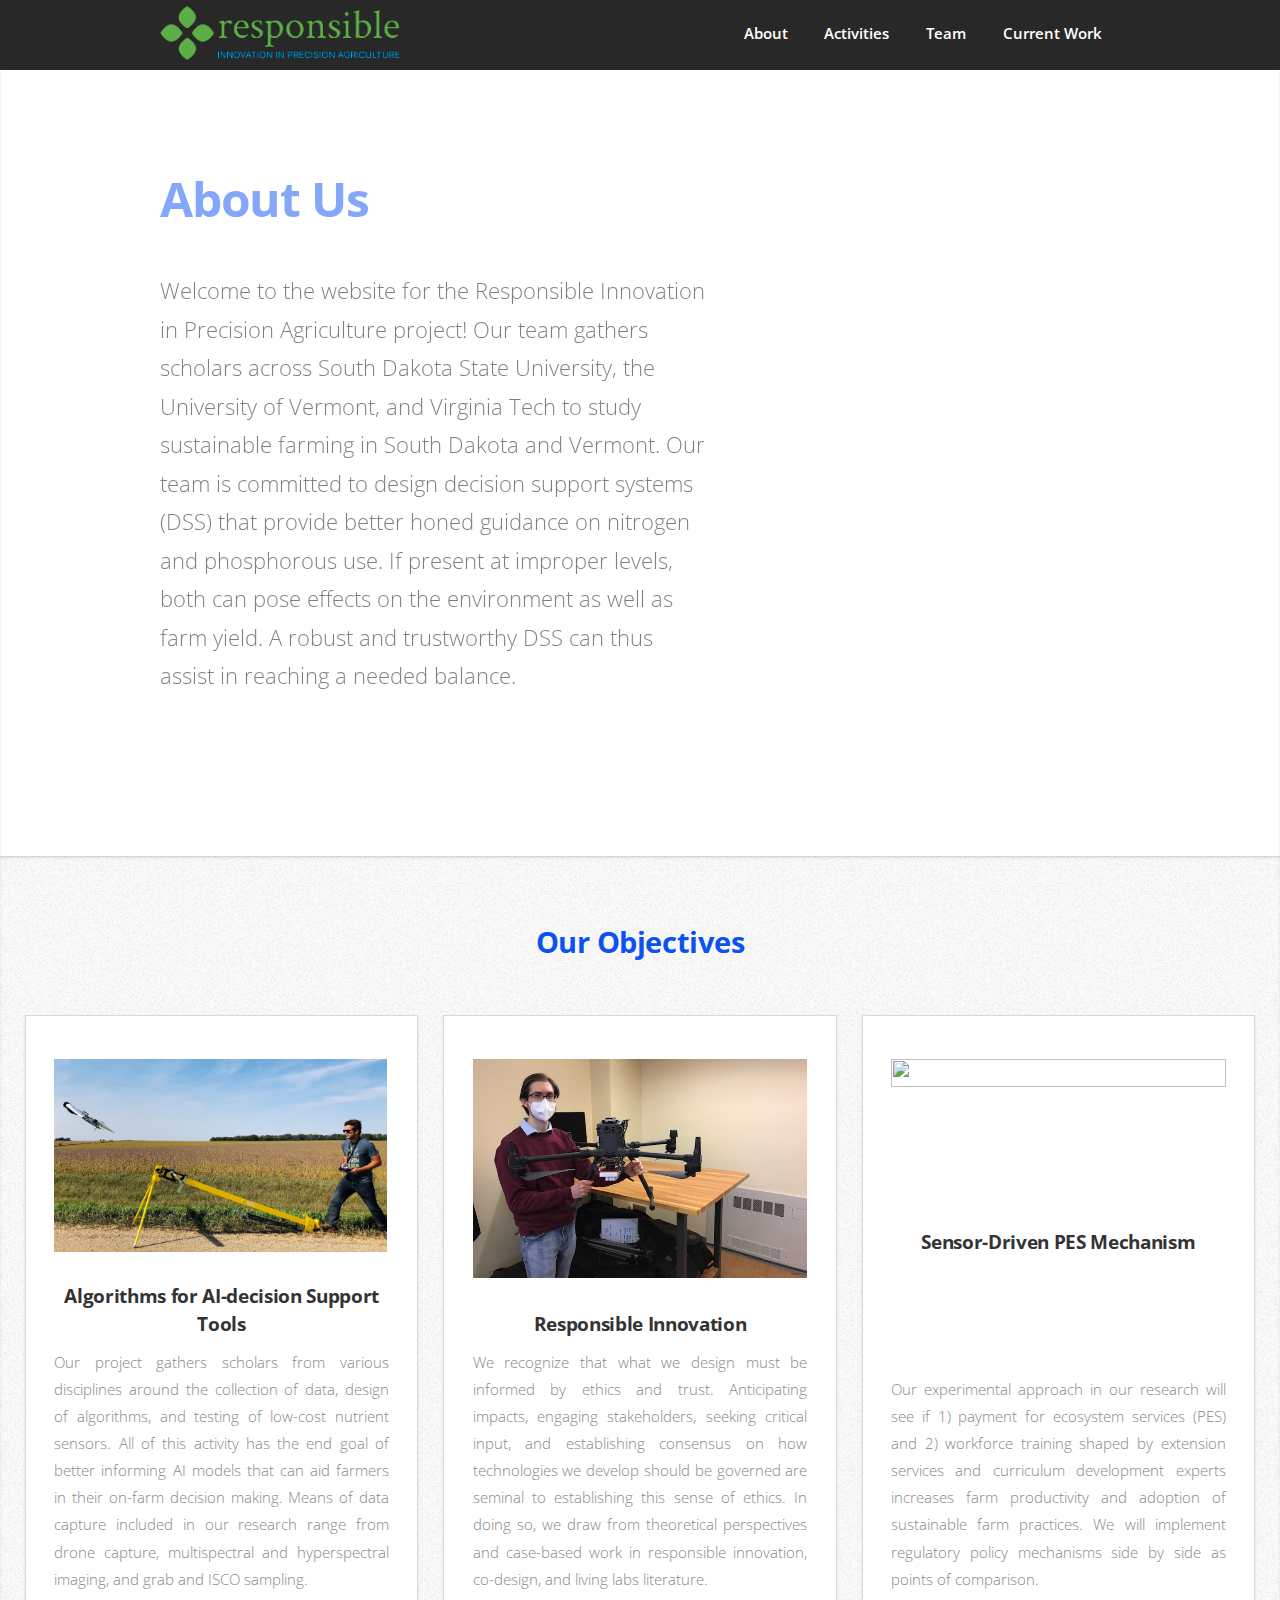
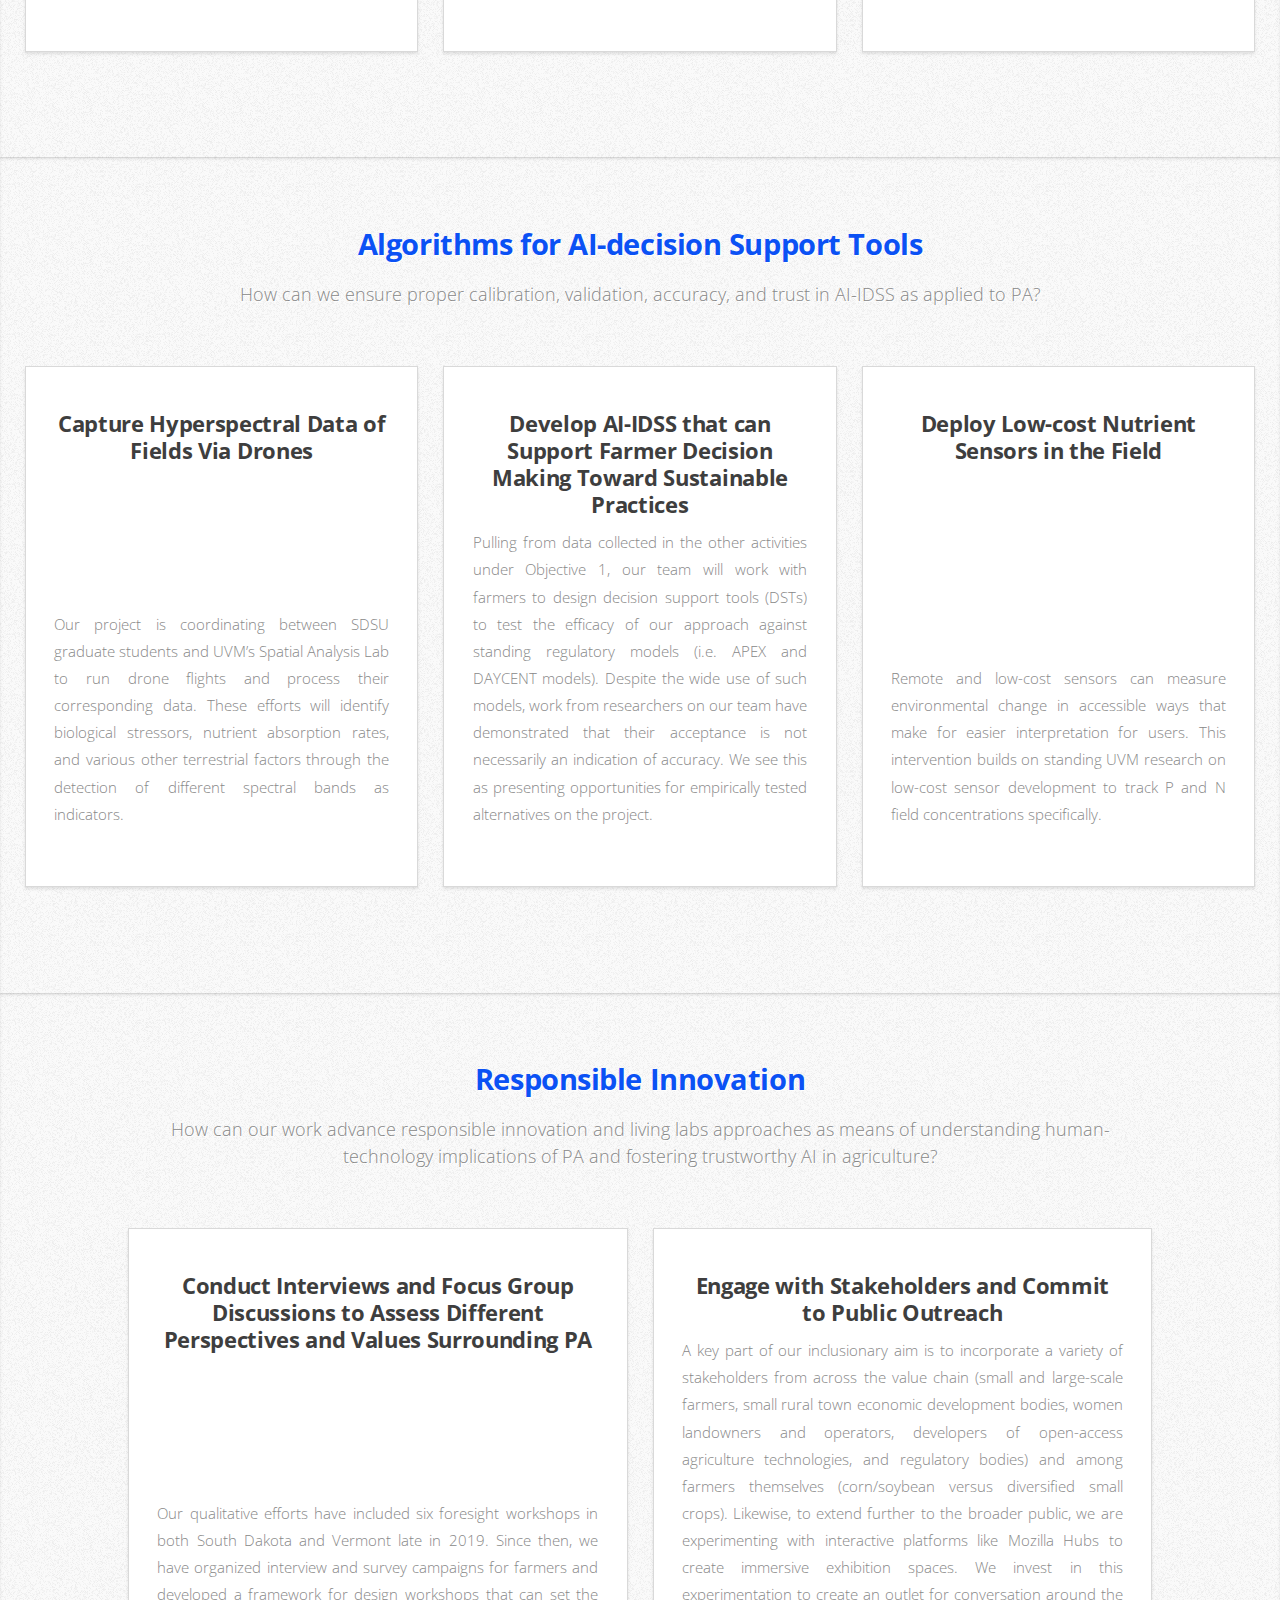
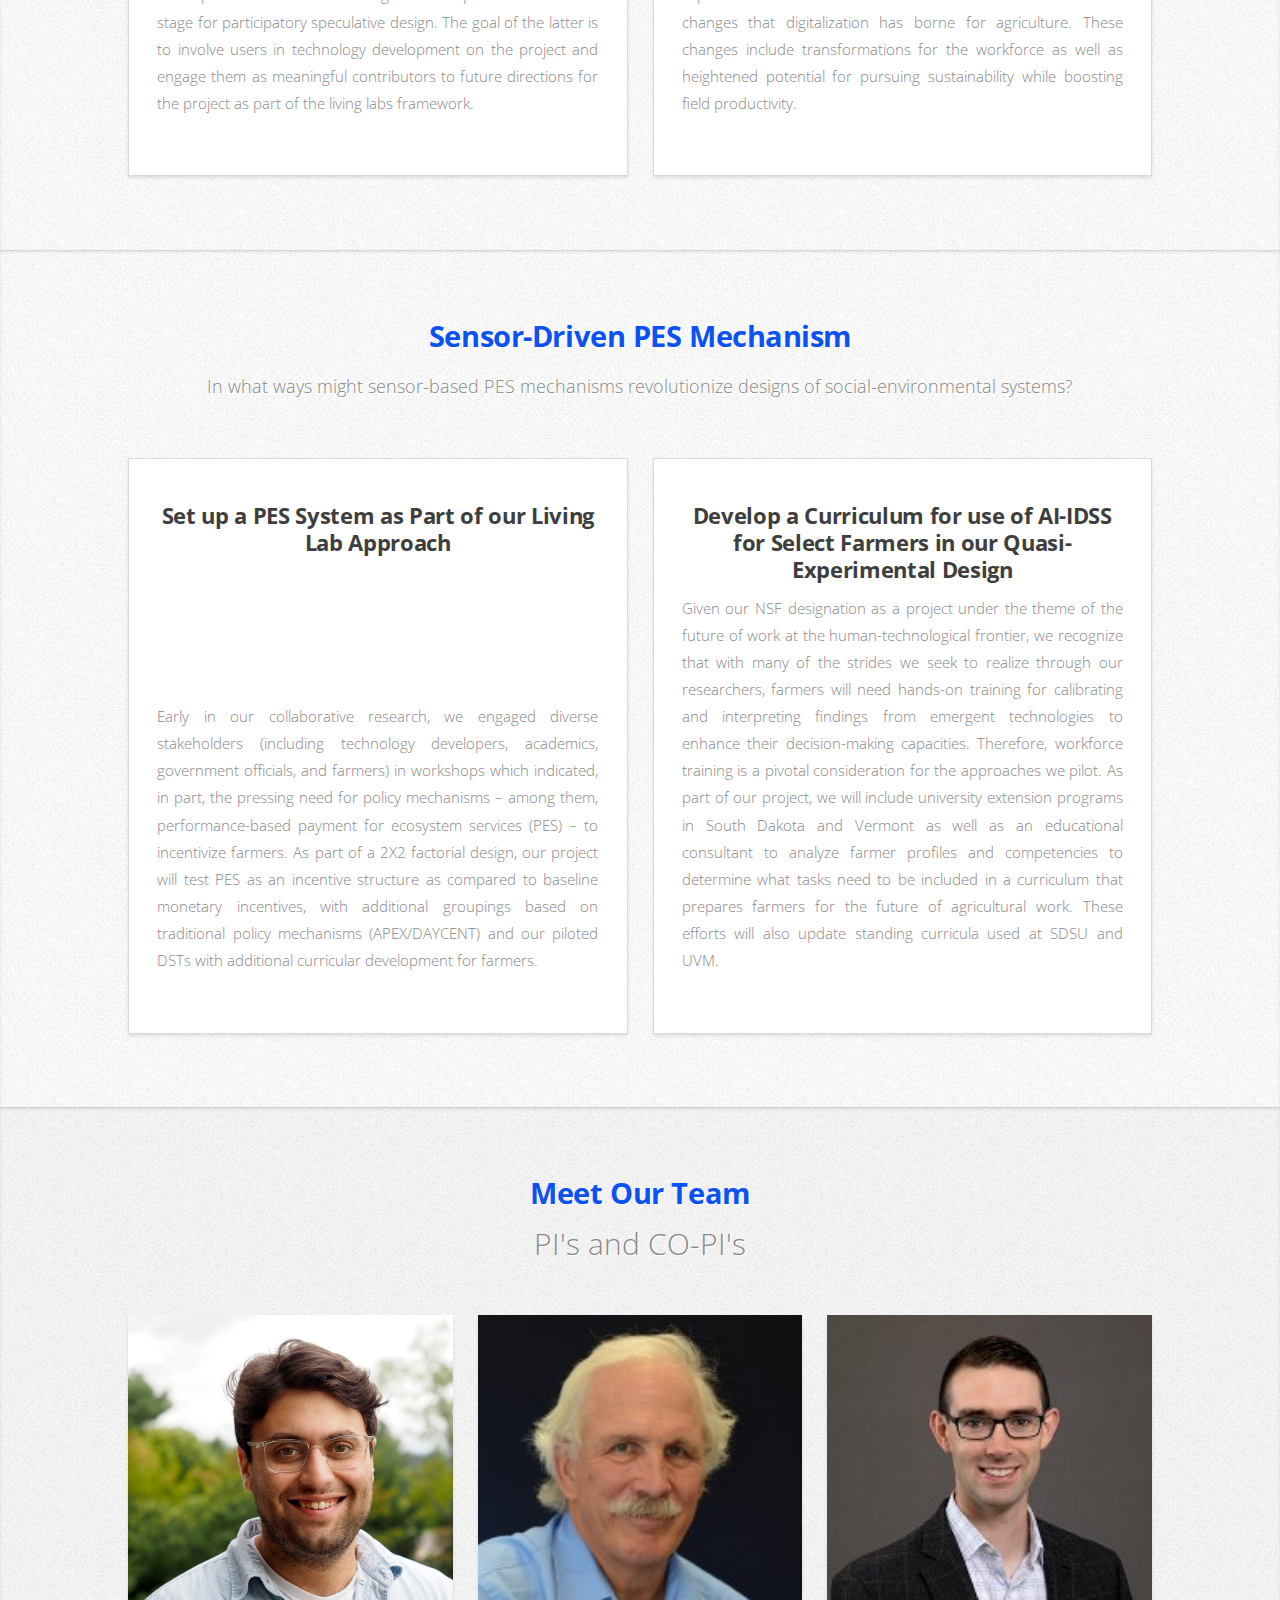
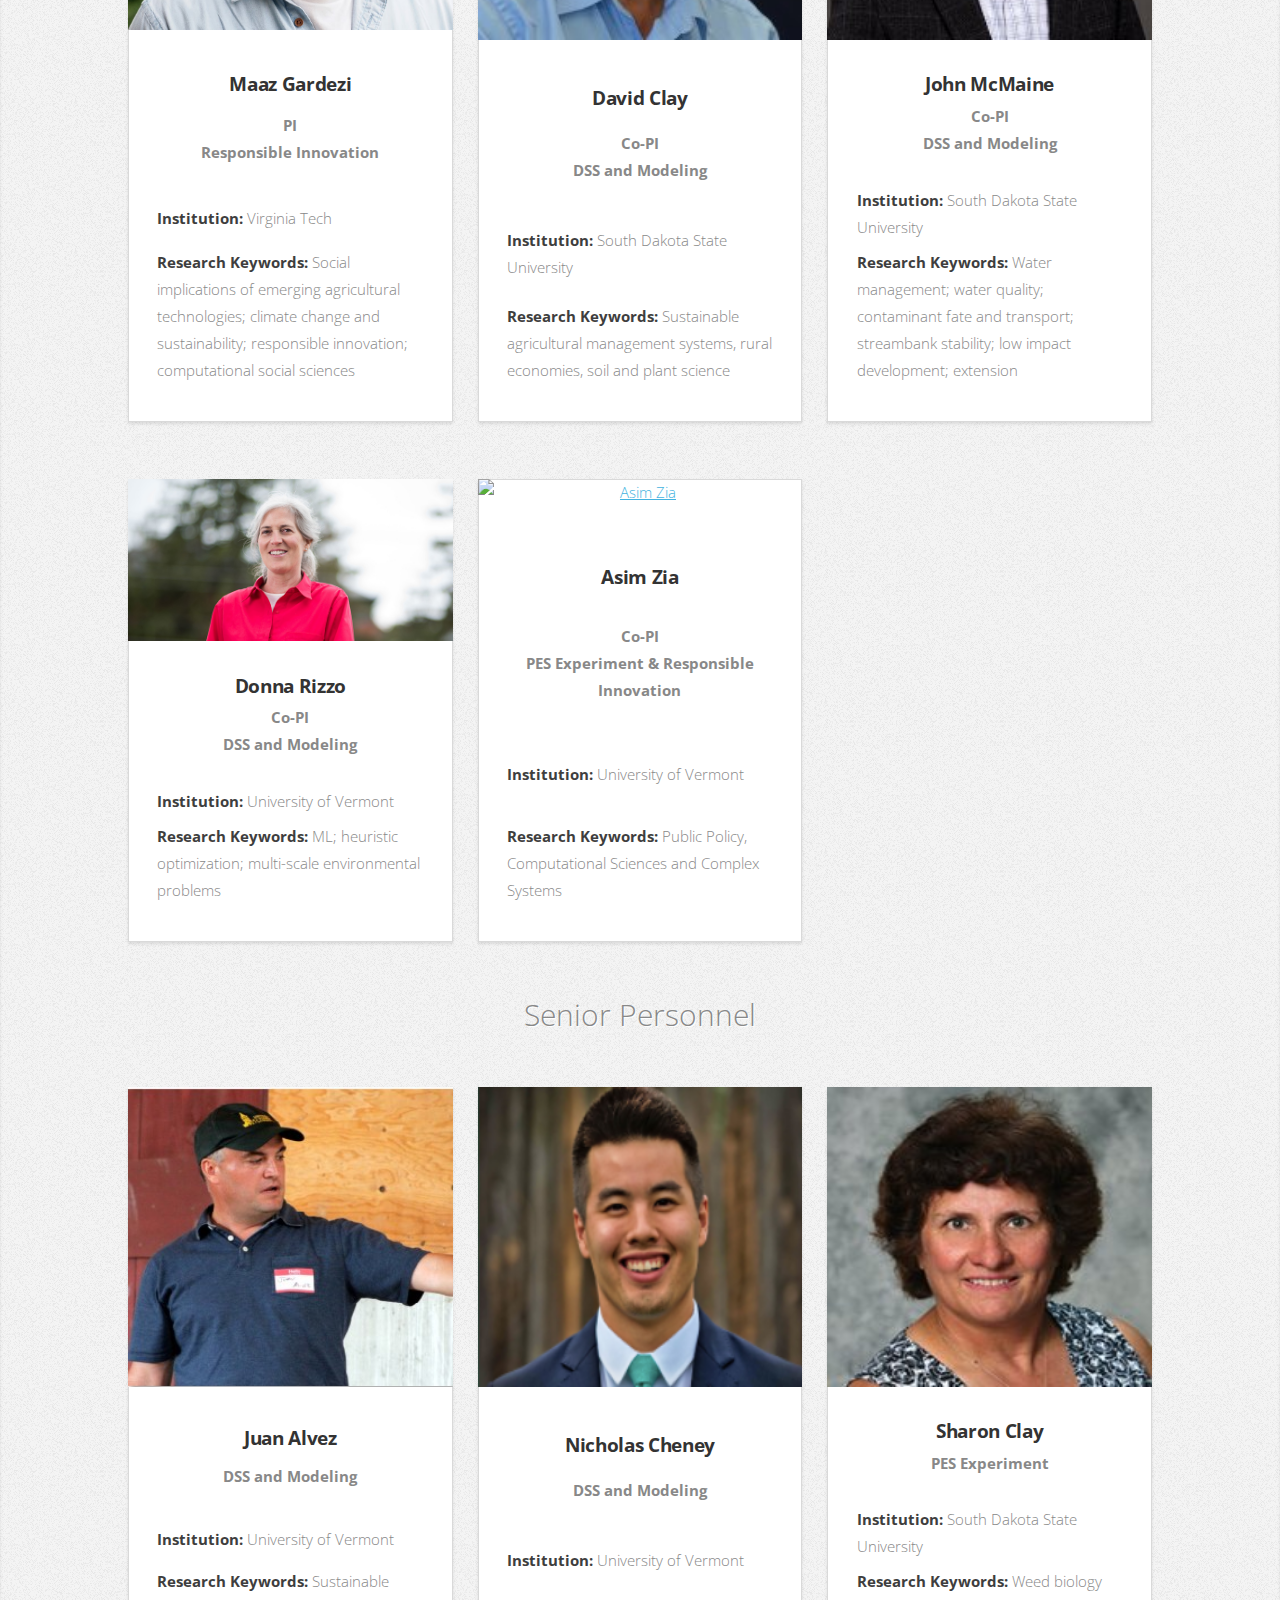
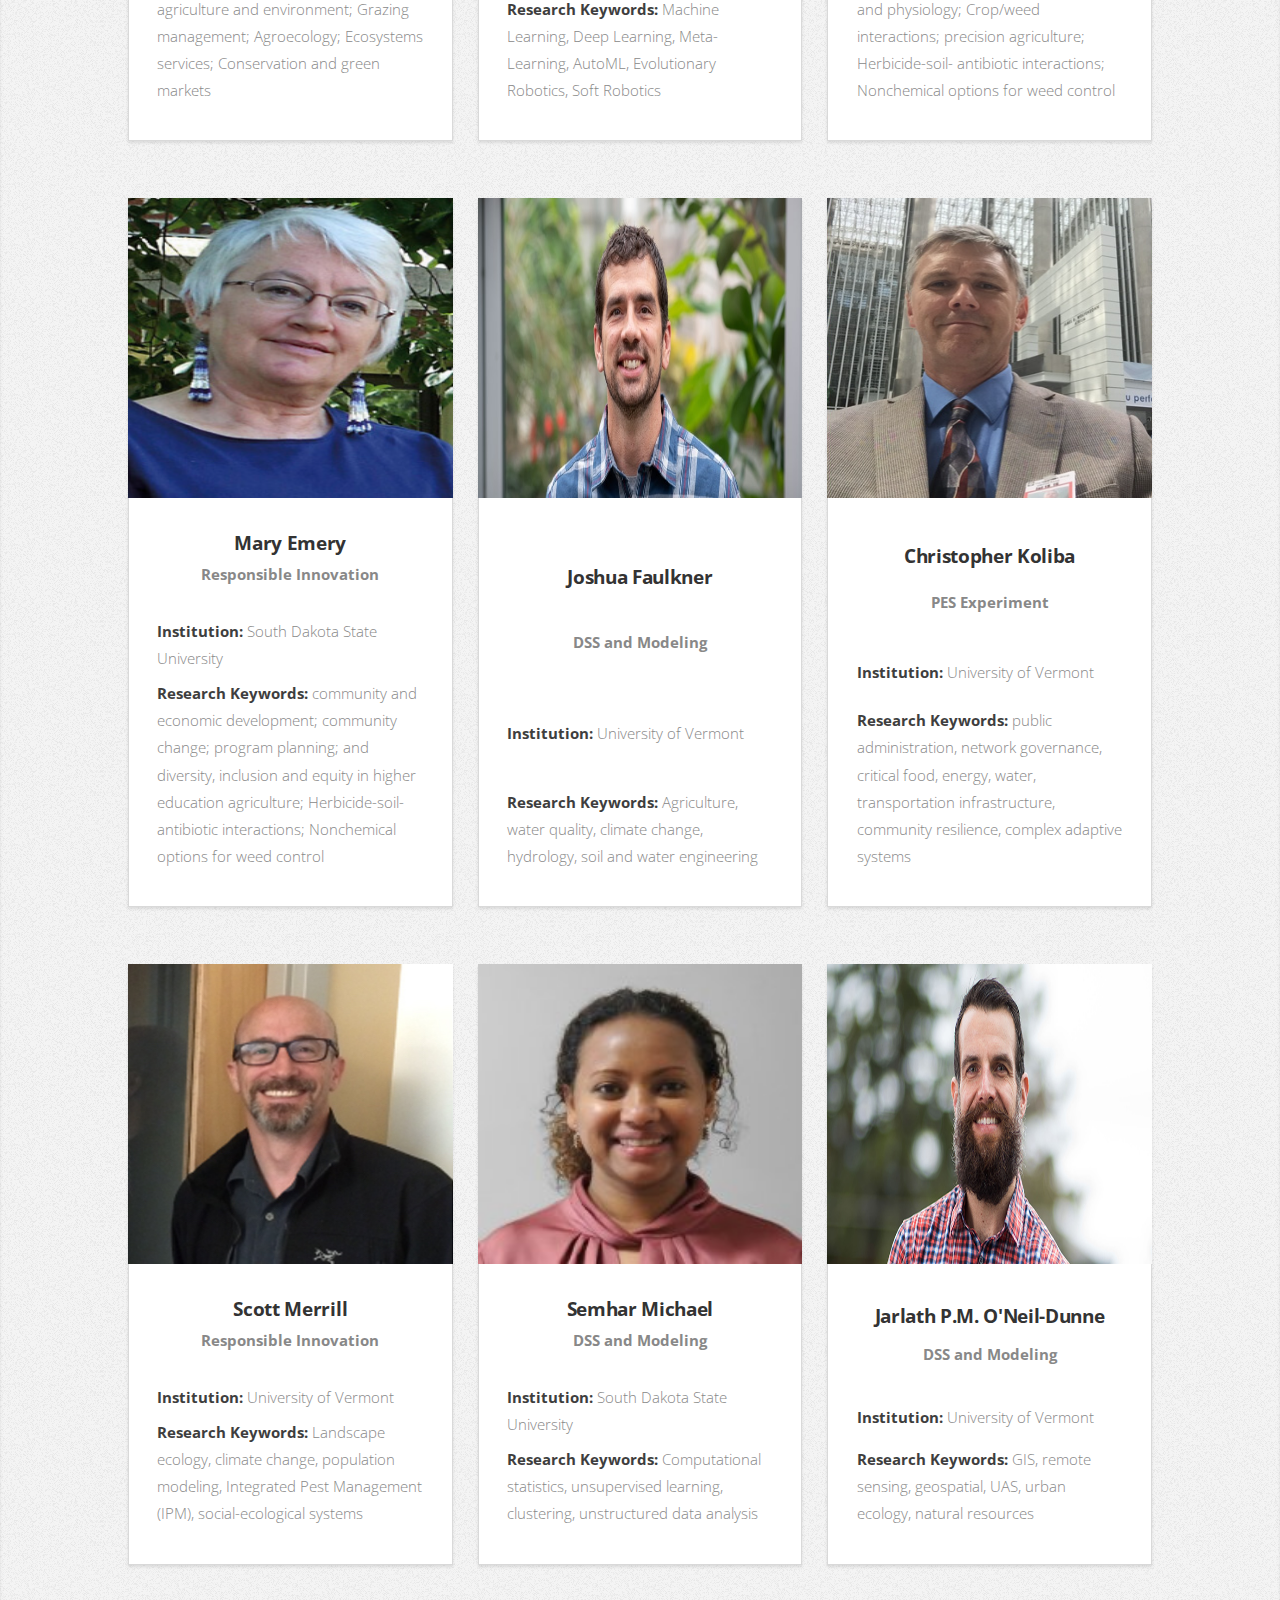
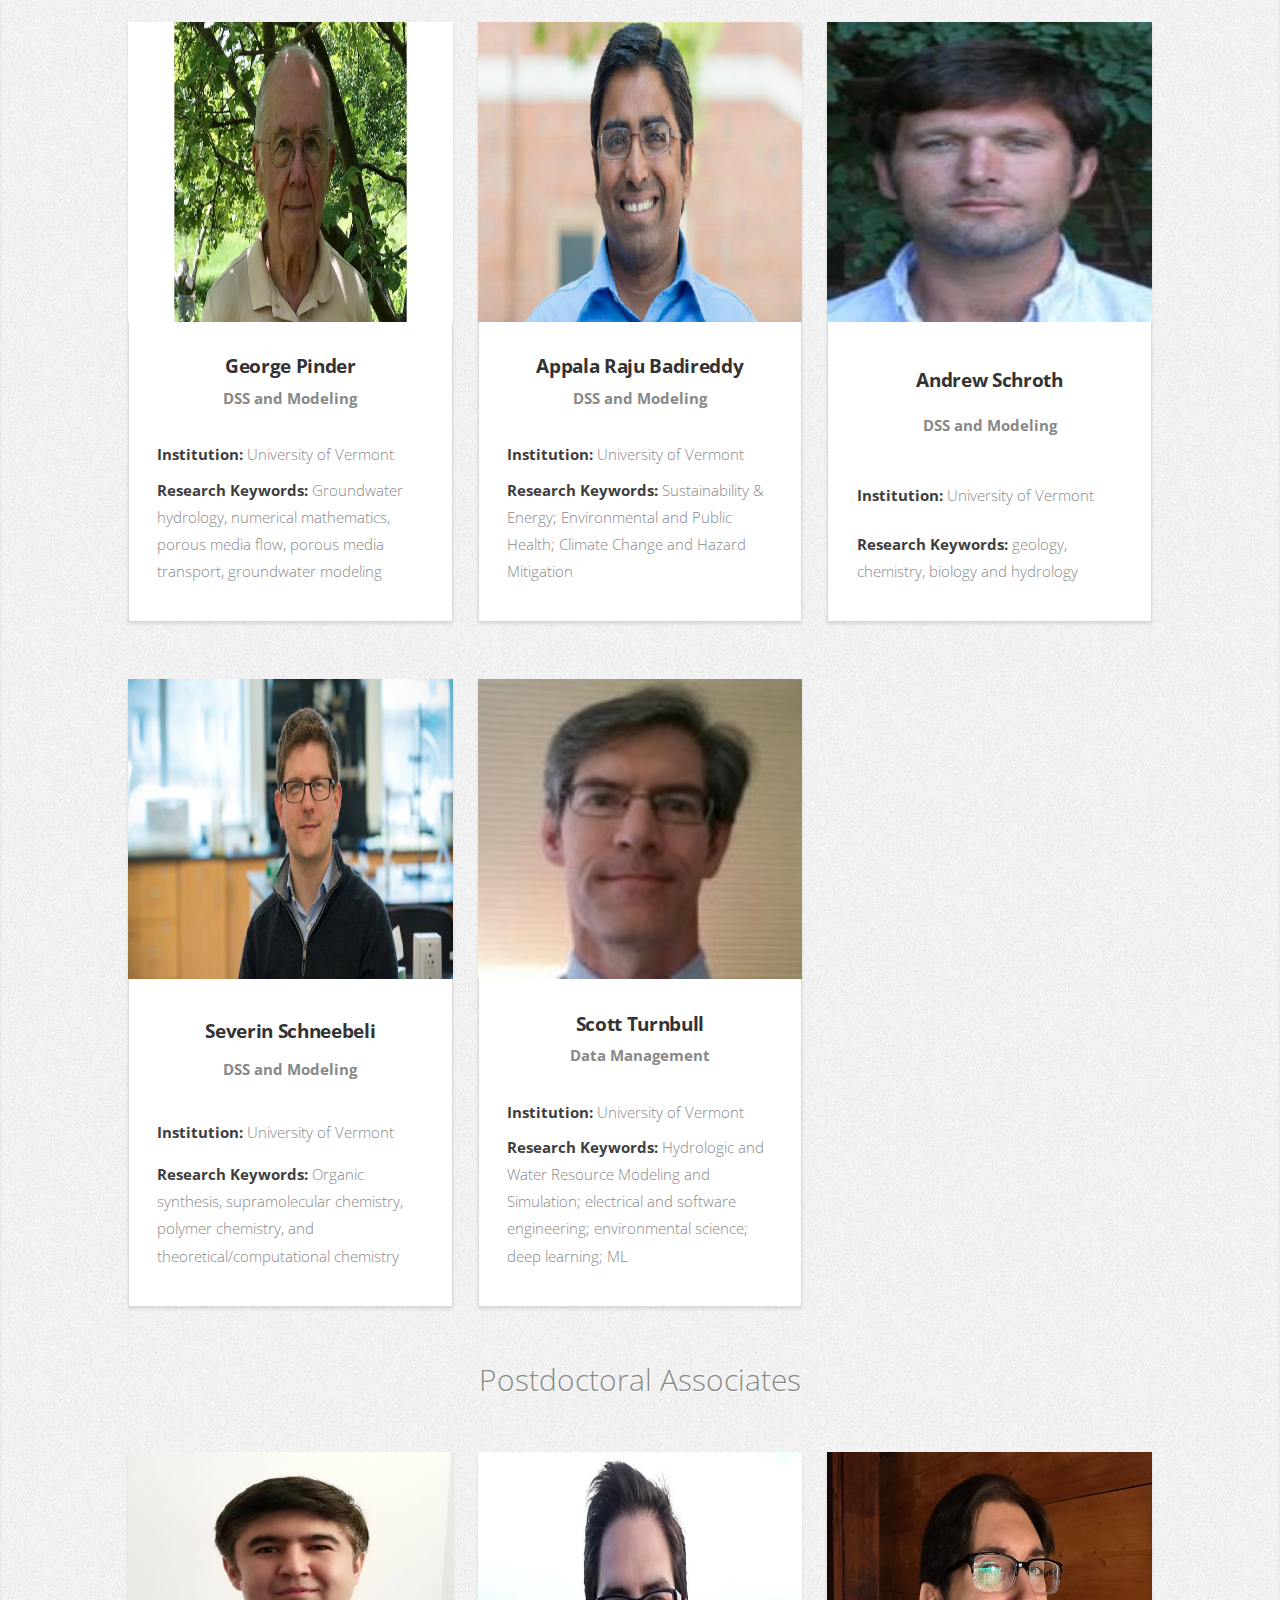
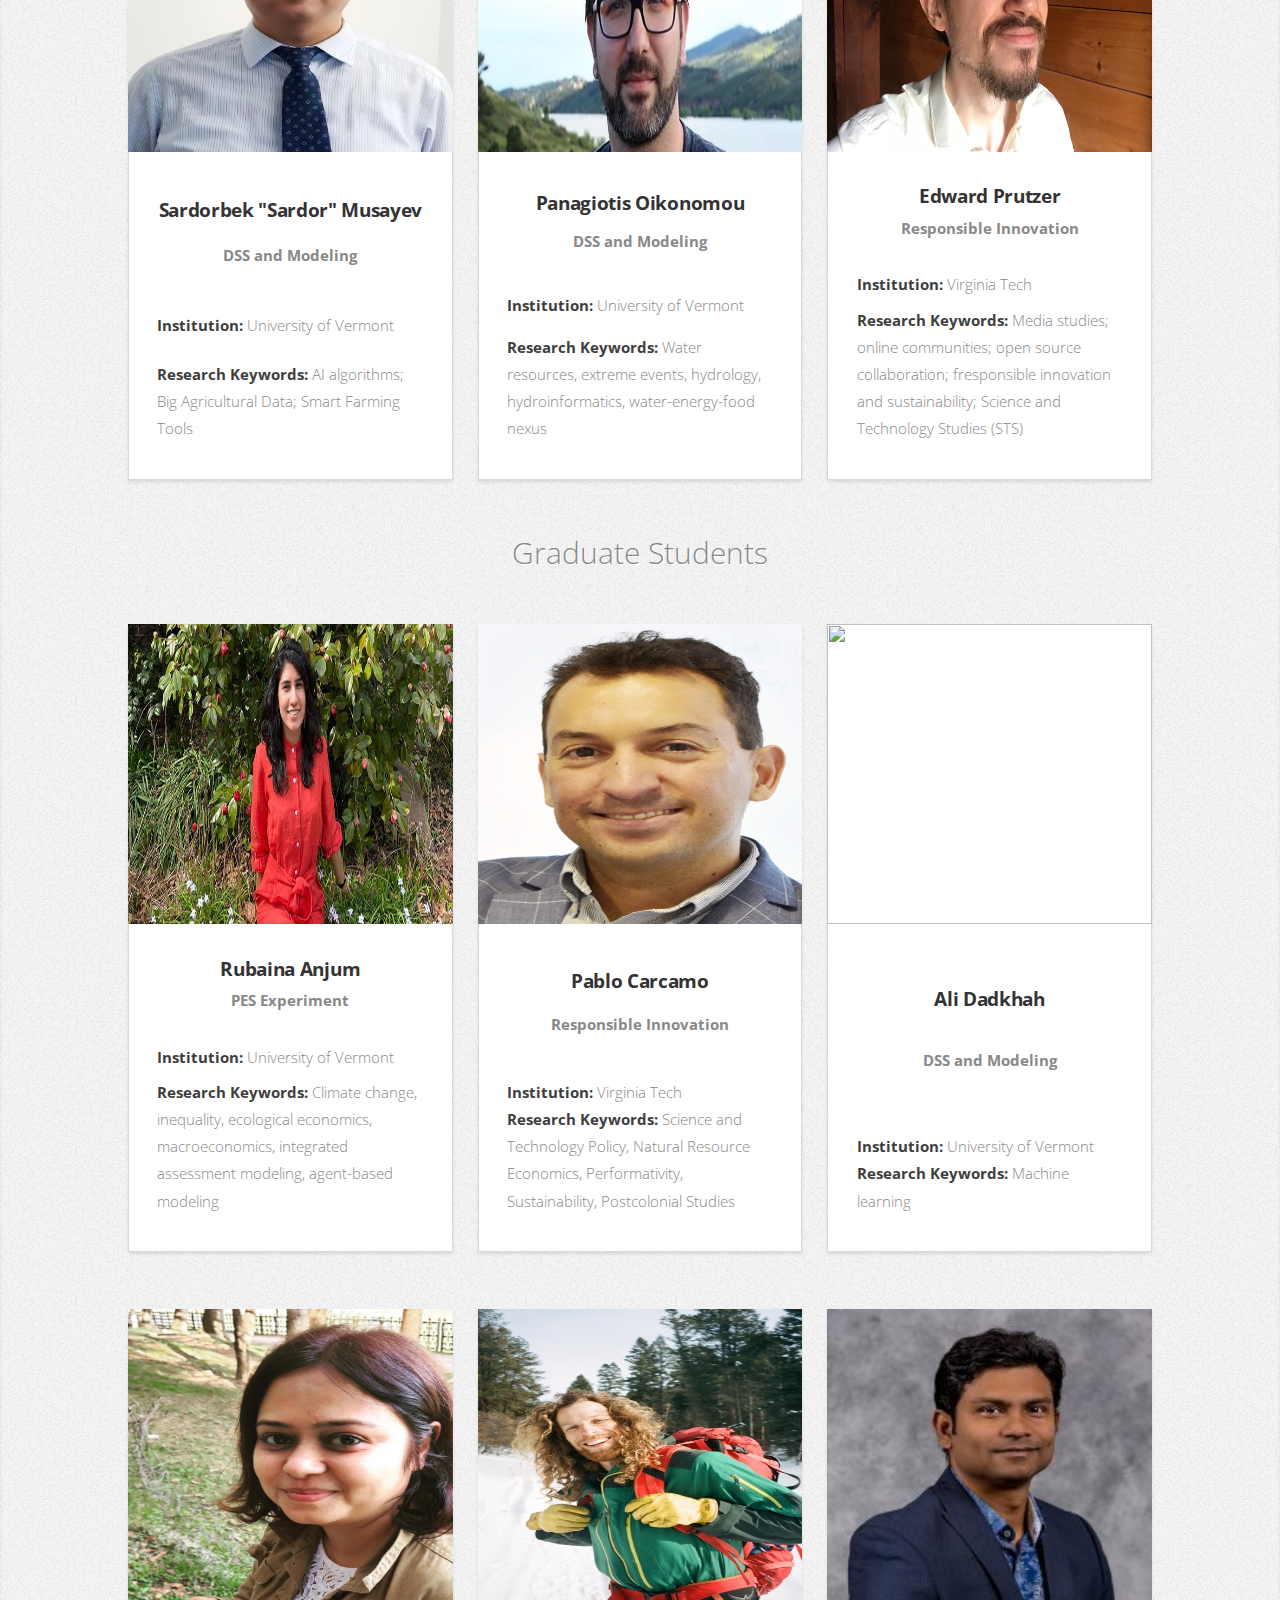
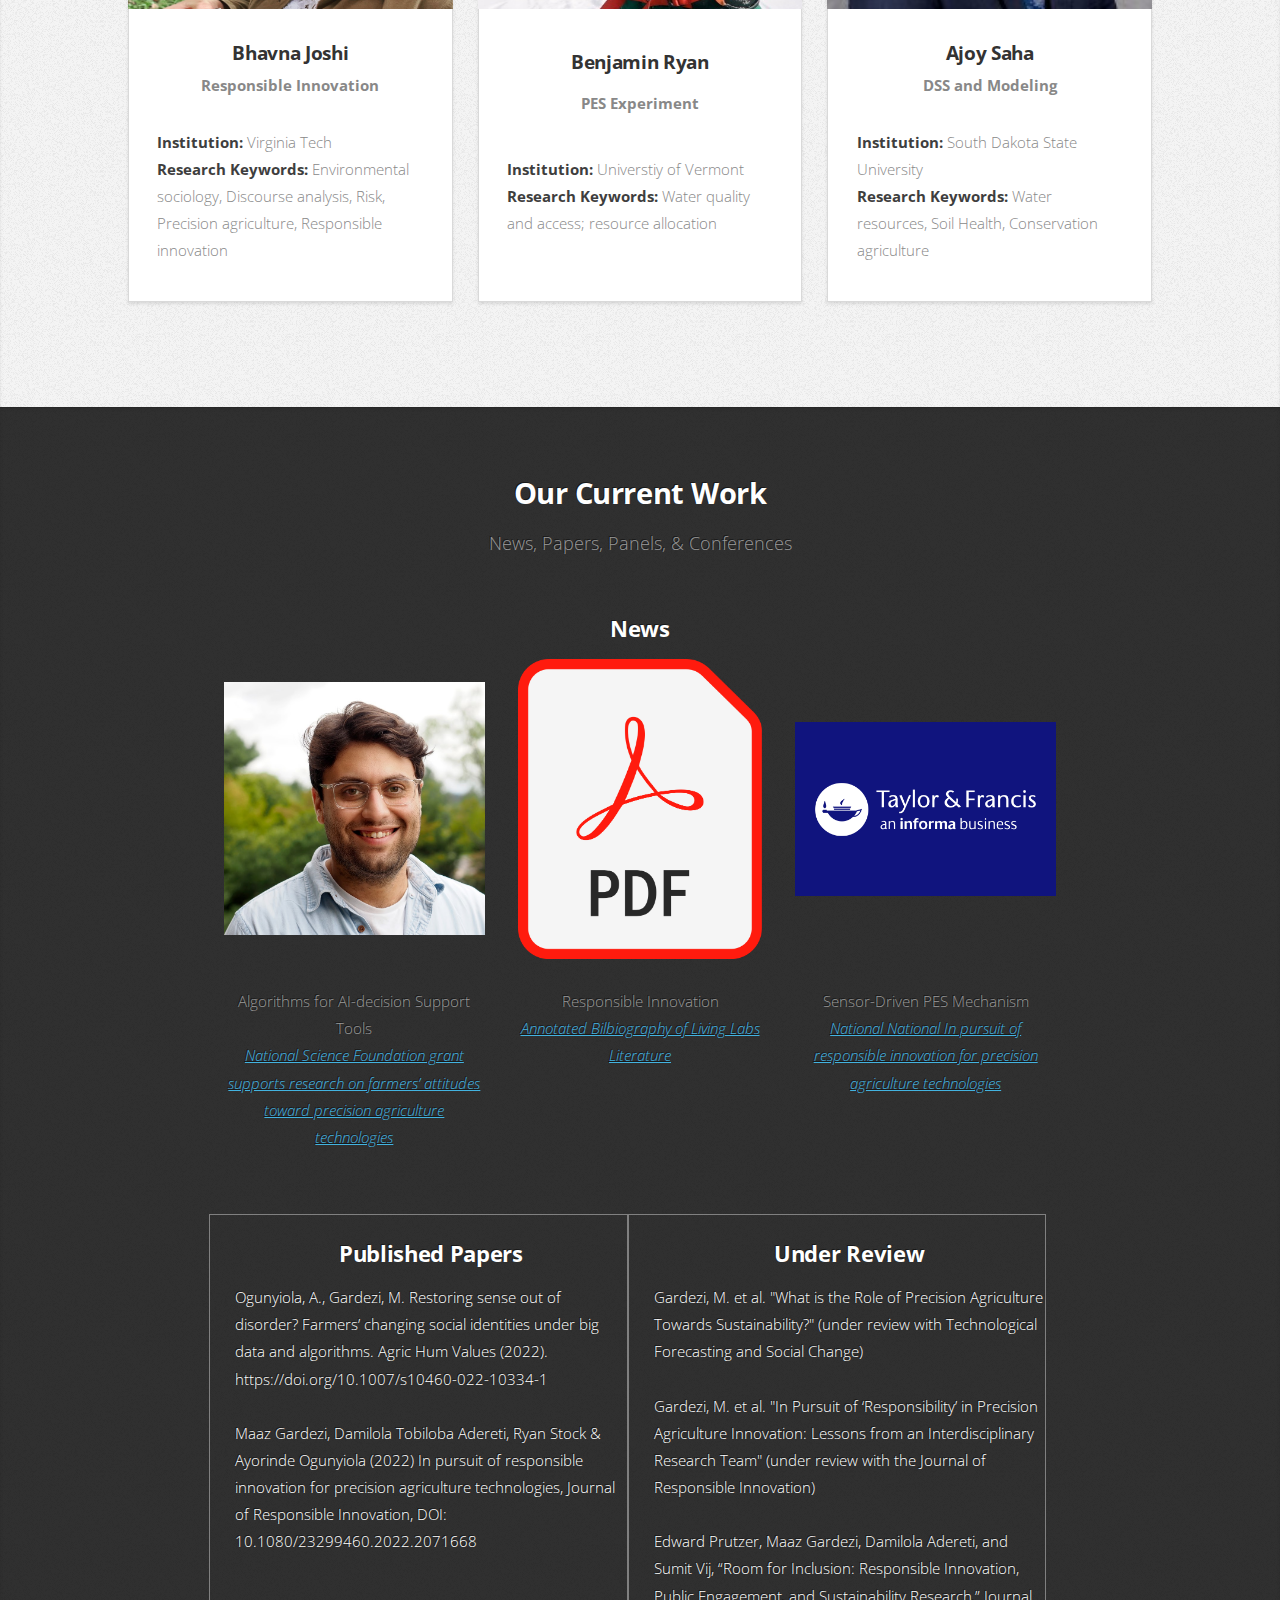
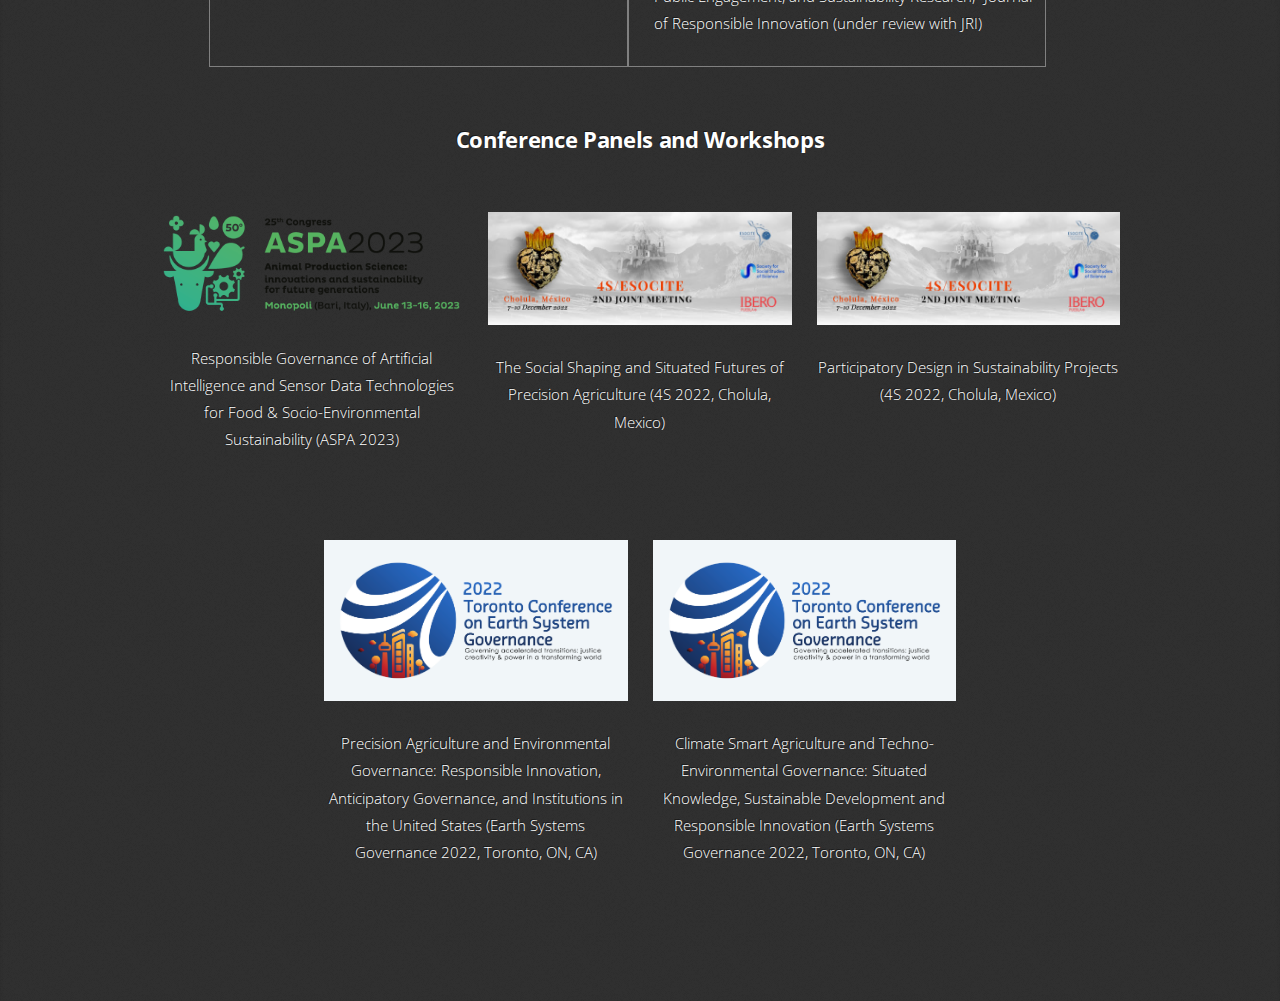
==== commit 9c4c579b: "changes to website and logo" ====
--- a/index.html
+++ b/index.html
@@ -2,15 +2,12 @@
 <html lang="en">
 
 <head>
-	<title>Responsible PA</title>
+	<title>Responsible Innovation in Precision Agriculture</title>
 	<meta charset="utf-8" />
 	<meta name="viewport" content="width=device-width, initial-scale=1, user-scalable=no" />
 	<link rel="stylesheet" href="assets/css/main.css" />
-
 	<link rel="stylesheet" href="assets/css/style.css" />
-
-
-
+	<link rel="icon" href="./static/favicon.ico" type="image/x-icon">
 </head>
 
 <body class="is-preload">
@@ -63,8 +60,8 @@
 			<div class="row">
 
 				<div class="col-8 col-7-large col-12-medium" style="background-color: white; color: black; opacity: .5;">
-					<header>
-						<h1 style><strong>About Us</strong></h1>
+					<header >
+						<h1 ><strong style="color:#0b51f4" >About Us</strong></h1>
 					</header>
 					<p>Welcome to the website for the Responsible Innovation in
 						Precision Agriculture project! Our team gathers scholars across South Dakota State University,
@@ -87,7 +84,7 @@
 	<div class="container" style="width: 100%;">
 	  <!-- Header -->
 	  <header>
-		<h2>Our Objectives</h2>
+		<h2  style="color:#0b51f4" >Our Objectives</h2>
 	  </header>
 	  <!-- Row of Objectives -->
 	  <div class="row aln-center" style="display: flex; flex-wrap: wrap; text-justify: justify;">
@@ -129,7 +126,7 @@
 	<div class="container" style="width: 100%;">
 	  <!-- Header -->
 	  <header>
-		<h2>Algorithms for AI-decision Support Tools</h2>
+		<h2 style="color:#0b51f4" >Algorithms for AI-decision Support Tools</h2>
 		<p >How can we ensure proper calibration, validation, accuracy, and trust in AI-IDSS as applied to PA?</p>
 	  </header>
 	  <!-- Row of Objectives -->
@@ -165,7 +162,7 @@
 	<div class="container" style="width: 80%;">
 	  <!-- Header -->
 	  <header>
-		<h2>Responsible Innovation</h2>
+		<h2  style="color:#0b51f4" >Responsible Innovation</h2>
 		<p>How can our work advance responsible innovation and living labs approaches as means of understanding human-technology implications of PA and fostering trustworthy AI in agriculture?</p>
 	  </header>
   
@@ -194,7 +191,7 @@
 <article id="objective3" class="wrapper style2">
   <div class="container" style="width: 80%;">
     <header>
-      <h2>Sensor-Driven PES Mechanism</h2>
+      <h2  style="color:#0b51f4" >Sensor-Driven PES Mechanism</h2>
       <p>In what ways might sensor-based PES mechanisms revolutionize designs of social-environmental systems?</p>
     </header>
     <!-- Row of Objectives -->
@@ -220,93 +217,72 @@
 	<article id="team" class="wrapper style3">
 		<div class="container" style="width: 80%;">
 			<header>
-				<h2>Meet Our Team</h2>
+				<h2  style="color:#0b51f4" >Meet Our Team</h2>
 				<p style="font-size: 30px">PI's and CO-PI's</p>
 			</header>
 			<!-- PIs and CO-PI's -->
 			<div class="row">
-
-				<div class="col-4 col-6-medium col-12-small">
-					<article class="box style2">
-						<a class="image featured"><img src="./static/Headshots/maaz-gardezi.jpeg"
-								style="object-fit:contain; height: 300px;" alt="" /></a>
-						<h3><a
-								href="https://liberalarts.vt.edu/departments-and-schools/department-of-sociology/faculty/maaz-gardezi.html">Maaz
-								Gardezi</a></h3>
-						<p>PI<br>Responsible Innovation</p>
-						<p style="text-align: left;"><strong>Institution:</strong> Virginia Tech<br>
-							<strong>Research Keywords:</strong> Social implications of emerging agricultural
-							technologies;
-							climate change and sustainability; responsible innovation; computational social
-							sciences
-						</p>
-					</article>
-				</div>
-
-				<div class="col-4 col-6-medium col-12-small">
-					<article class="box style2">
-						<a class="image featured"><img src="./static/Headshots/Clay-David.jpeg"
-								style="object-fit:contain; height: 300px;" alt="" /></a>
-						<h3><a href="https://www.sdstate.edu/directory/david-clay">David Clay</a></h3>
-						<p class>Co-PI<br>DSS and Modeling</p>
-						<p style="text-align: left;">
-							<strong>Institution:</strong> South Dakota State University<br>
-							<strong>Research Keywords:</strong> sustainable agricultural management systems, rural
-							economies,
-							soil and plant science<br>
-							<br />
-						</p>
-					</article>
-				</div>
-
-				<div class="col-4 col-6-medium col-12-small">
-					<article class="box style2">
-						<a class="image featured"><img
-								src="./static/Headshots/McMaine-John_2019_Web.jpeg"
-								style="object-fit:contain; height: 300px;" alt="" /></a>
-						<h3><a href="https://www.sdstate.edu/directory/john-mcmaine">John McMaine</a></h3>
-						<p>Co-PI<br>DSS and Modeling</p>
-						<p style="text-align: left;">
-							<strong>Institution:</strong> South Dakota State University<br>
-							<strong>Research Keywords:</strong> water management; water quality; contaminant fate and
-							transport;
-							streambank stability; low impact development; extension<br>
-							<br />
-						</p>
-
-					</article>
-				</div>
-
-				<div class="col-4 col-6-medium col-12-small">
-					<article class="box style2">
-						<a class="image featured"><img
-								src="./static/Headshots/DonnaRizzo_Headshot_700x350_WebRez2_0.jpeg"
-								style="object-fit:contain; height: 300px;" alt="" /></a>
-						<h3><a href="https://www.uvm.edu/gund/profiles/donna-rizzo">Donna Rizzo</a></h3>
-						<p class="title">Co-PI<br>DSS and Modeling</p>
-						<p style="text-align: left;">
-							<strong>Institution:</strong> University of Vermont<br>
-							<strong>Research Keywords:</strong> ML; heuristic optimization;
-							multi-scale
-							environmental problems<br>
-					</article>
-				</div>
-
-				<div class="col-4 col-6-medium col-12-small">
-					<article class="box style2">
-						<a class="image featured"><img src="./static/Headshots/asim_zia.jpeg"
-								style="object-fit:contain; height: 300px;" alt="" /></a>
-						<h3><a href="https://www.uvm.edu/~azia/">Asim Zia</a></h3>
-						<p>Co-PI<br>PES Experiment & Responsible Innovation</p>
-						<p style="text-align: left;">
-							<strong>Institution:</strong> University of Vermont<br>
-							<strong>Research Keywords:</strong> Public Policy, Computational Sciences and Complex
-							Systems<br>
-						</p>
-					</article>
-				</div>
-
-			</div>
+				<div class="col-4 col-12-medium">
+				  <article class="box style2">
+					<a class="image featured"><img src="./static/Headshots/maaz-gardezi.jpeg" alt="Maaz Gardezi" /></a>
+					<h3><a href="https://liberalarts.vt.edu/departments-and-schools/department-of-sociology/faculty/maaz-gardezi.html">Maaz Gardezi</a></h3>
+					<p class="position">PI<br>Responsible Innovation</p>
+					<p><strong>Institution:</strong> Virginia Tech</p>
+					<p><strong>Research Keywords:</strong>
+					  Social implications of emerging agricultural technologies;
+					  climate change and sustainability;
+					  responsible innovation;
+					  computational social sciences</p>
+				  </article>
+				</div>
+			  
+				<div class="col-4 col-12-medium">
+				  <article class="box style2">
+					<a class="image featured"><img src="./static/Headshots/Clay-David.jpeg" alt="David Clay" /></a>
+					<h3><a href="https://www.sdstate.edu/directory/david-clay">David Clay</a></h3>
+					<p class="position">Co-PI<br>DSS and Modeling</p>
+					<p><strong>Institution:</strong> South Dakota State University</p>
+					<p><strong>Research Keywords:</strong>
+					  Sustainable agricultural management systems, rural economies,
+					  soil and plant science</p>
+				  </article>
+				</div>
+			  
+				<div class="col-4 col-12-medium">
+				  <article class="box style2">
+					<a class="image featured"><img src="./static/Headshots/McMaine-John_2019_Web.jpeg" alt="John McMaine" /></a>
+					<h3><a href="https://www.sdstate.edu/directory/john-mcmaine">John McMaine</a></h3>
+					<p class="position">Co-PI<br>DSS and Modeling</p>
+					<p><strong>Institution:</strong> South Dakota State University</p>
+					<p><strong>Research Keywords:</strong>
+					  Water management; water quality; contaminant fate and transport;
+					  streambank stability; low impact development; extension</p>
+				  </article>
+				</div>
+			  
+				<div class="col-4 col-12-medium">
+				  <article class="box style2">
+					<a class="image featured"><img src="./static/Headshots/DonnaRizzo_Headshot_700x350_WebRez2_0.jpeg" alt="Donna Rizzo" /></a>
+					<h3><a href="https://www.uvm.edu/gund/profiles/donna-rizzo">Donna Rizzo</a></h3>
+					<p class="position">Co-PI<br>DSS and Modeling</p>
+					<p><strong>Institution:</strong> University of Vermont</p>
+					<p><strong>Research Keywords:</strong>
+					  ML; heuristic optimization;
+					  multi-scale environmental problems</p>
+				  </article>
+				</div>
+			  
+				<div class="col-4 col-12-medium">
+				  <article class="box style2">
+					<a class="image featured"><img src="./static/Headshots/asim_zia.jpeg" alt="Asim Zia" /></a>
+					<h3><a href="https://www.uvm.edu/~azia/">Asim Zia</a></h3>
+					<p class="position">Co-PI<br>PES Experiment & Responsible Innovation</p>
+					<p><strong>Institution:</strong> University of Vermont</p>
+					<p><strong>Research Keywords:</strong>
+					  Public Policy, Computational Sciences and Complex Systems</p>
+				  </article>
+				</div>
+			  </div>
 		</div>
 		<!-- Senior Personnel -->
 		<div class="container" style="width: 80%;">
@@ -314,234 +290,202 @@
 				<p style="font-size: 30px"><br />Senior Personnel</p>
 			</header>
 			<div class="row">
-				<div class="col-4 col-6-medium col-12-small">
-					<article class="box style2">
-						<a class="image featured"><img src="./static/Headshots/juan-alvez.jpg"
-								style="object-fit:contain; height: 300px;" alt="" /></a>
-						<h3><a href="https://www.uvm.edu/extension/profiles/juan-alvez">Juan Alvez</a></h3>
-						<p>DSS and Modeling</p>
-						<p style="text-align: left;">
-							<strong>Institution:</strong> University of Vermont<br>
-							<strong>Research Keywords:</strong> Sustainable agriculture and environment; Grazing
-							management;
-							Agroecology; Ecosystems services; Conservation and green markets<br>
-							<br />
-						</p>
-					</article>
-				</div>
+
+
+				<div class="col-4 col-6-medium col-12-small">
+					<article class="box style2">
+					  <a class="image featured"><img src="./static/Headshots/juan-alvez.jpg" alt="" style="height: 300px;"/></a>
+					  <h3><a href="https://www.uvm.edu/extension/profiles/juan-alvez">Juan Alvez</a></h3>
+					  <p class="position">DSS and Modeling</p>
+					  <p><strong>Institution:</strong> University of Vermont</p>
+					  <p><strong>Research Keywords:</strong> Sustainable agriculture and environment; Grazing
+						management; Agroecology; Ecosystems services; Conservation and green markets</p>
+					</article>
+				  </div>
+
+				  <div class="col-4 col-6-medium col-12-small">
+					<article class="box style2">
+					  <a class="image featured"><img src="./static/Headshots/Nick_Cheney_Profile_Image.png" alt="" style="height: 300px;"/></a>
+					  <h3><a href="https://www.uvm.edu/cems/cs/profiles/nick-cheney">Nicholas Cheney</a></h3>
+					  <p class="position">DSS and Modeling</p>
+					  <p><strong>Institution:</strong> University of Vermont</p>
+					  <p><strong>Research Keywords:</strong> Machine Learning, Deep Learning, Meta-Learning, AutoML,
+						Evolutionary Robotics, Soft Robotics</p>
+					</article>
+				  </div>
+
+				  <div class="col-4 col-6-medium col-12-small">
+					<article class="box style2">
+					  <a class="image featured"><img src="./static/Headshots/Clay, Sharon.jpeg" alt="" style="height: 300px;"/></a>
+					  <h3><a href="https://www.sdstate.edu/directory/sharon-clay">Sharon Clay</a></h3>
+					  <p class="position">PES Experiment</p>
+					  <p><strong>Institution:</strong> South Dakota State University</p>
+					  <p><strong>Research Keywords:</strong> Weed biology and physiology; Crop/weed interactions;
+						precision
+						agriculture; Herbicide-soil- antibiotic interactions; Nonchemical options for weed control</p>
+					</article>
+				  </div>
+
+				  <div class="col-4 col-6-medium col-12-small">
+					<article class="box style2">
+					  <a class="image featured"><img src="./static/Headshots/Mary Emery.png" alt="" style="height: 300px;"/></a>
+					  <h3><a href="https://www.sdstate.edu/directory/sharon-clay">Mary Emery</a></h3>
+					  <p class="position">Responsible Innovation</p>
+					  <p><strong>Institution:</strong> South Dakota State University</p>
+					  <p><strong>Research Keywords:</strong> community and economic development; community change;
+						program planning; and diversity, inclusion and equity in higher education
+						agriculture; Herbicide-soil- antibiotic interactions; Nonchemical options for weed control</p>
+					</article>
+				  </div>
+
+
+
 
 				<div class="col-4 col-6-medium col-12-small">
 					<article class="box style2">
 						<a class="image featured"><img
-								src="./static/Headshots/Nick_Cheney_Profile_Image.png"
-								style="object-fit:contain; height: 300px;" alt="" /></a>
-						<h3><a href="https://www.uvm.edu/cems/cs/profiles/nick-cheney">Nicholas Cheney</a></h3>
-						<p>DSS and Modeling</p>
-						<p style="text-align: left;">
-							<strong>Institution:</strong> University of Vermont<br>
-							<strong>Research Keywords:</strong> Machine Learning, Deep Learning, Meta-Learning, AutoML,
-							Evolutionary Robotics, Soft Robotics<br>
-							<br />
-						</p>
-					</article>
-				</div>
-
-				<div class="col-4 col-6-medium col-12-small">
-					<article class="box style2">
-						<a class="image featured"><img src="./static/Headshots/Clay, Sharon.jpeg"
-								style="object-fit:contain; height: 300px;" alt="" /></a>
-						<h3><a href="https://www.sdstate.edu/directory/sharon-clay">Sharon Clay</a></h3>
-						<p>PES Experiment</p>
-						<p style="text-align: left;">
-							<strong>Institution:</strong> South Dakota State University<br>
-							<strong>Research Keywords:</strong> Weed biology and physiology; Crop/weed interactions;
-							precision
-							agriculture; Herbicide-soil- antibiotic interactions; Nonchemical options for weed control
-						</p>
-					</article>
-				</div>
-
-				<div class="col-4 col-6-medium col-12-small">
-					<article class="box style2">
-						<a class="image featured"><img src="./static/Headshots/Mary Emery.png"
-								style="object-fit:contain; height: 300px;" alt="" /></a>
-						<h3><a href="https://www.sdstate.edu/directory/sharon-clay">Mary Emery</a></h3>
-						<p>Responsible Innovation</p>
-						<p style="text-align: left;">
-							<strong>Institution:</strong> South Dakota State University<br>
-							<strong>Research Keywords:</strong> community and economic development; community change;
-							program planning; and diversity, inclusion and equity in higher education<br>
-							agriculture; Herbicide-soil- antibiotic interactions; Nonchemical options for weed control
-						</p>
-					</article>
-				</div>
+							src="./static/Headshots/Joshua_Faulkner_2_700x350.jpeg"
+							style="height: 300px;" alt="" /></a>
+					<h3><a href="https://www.uvm.edu/gund/profiles/joshua-faulkner">Joshua Faulkner</a></h3>
+					  <p class="position">DSS and Modeling</p>
+					  <p><strong>Institution:</strong> University of Vermont</p>
+					  <p><strong>Research Keywords:</strong> Agriculture, water quality, climate change, hydrology,
+						soil
+						and
+						water engineering</p>
+					</article>
+				  </div>
+
+
+				<div class="col-4 col-6-medium col-12-small">
+					<article class="box style2">
+						<a class="image featured"><img src="./static/Headshots/Chris Koliba.png"
+							style="height: 300px;" alt="" /></a>
+					<h3><a href="https://www.uvm.edu/cals/cdae/profiles/christopher_koliba">Christopher Koliba</a>
+					</h3>
+					  <p class="position">PES Experiment</p>
+					  <p><strong>Institution:</strong> University of Vermont</p>
+					  <p><strong>Research Keywords:</strong> public administration, network governance, critical
+						food,
+						energy, water, transportation infrastructure, community resilience, complex adaptive
+						systems</p>
+					</article>
+				  </div>
+
 
 				<div class="col-4 col-6-medium col-12-small">
 					<article class="box style2">
 						<a class="image featured"><img
-								src="./static/Headshots/Joshua_Faulkner_2_700x350.jpeg"
-								style="object-fit:contain; height: 300px;" alt="" /></a>
-						<h3><a href="https://www.uvm.edu/gund/profiles/joshua-faulkner">Joshua Faulkner</a></h3>
-						<p>DSS and Modeling</p>
-						<p style="text-align: left;">
-							<strong>Institution:</strong> University of Vermont<br>
-							<strong>Research Keywords:</strong> Agriculture, water quality, climate change, hydrology,
-							soil
-							and
-							water engineering<br>
-							<br />
-							<br />
-							<br />
-						</p>
-					</article>
-				</div>
-
-				<div class="col-4 col-6-medium col-12-small">
-					<article class="box style2">
-						<a class="image featured"><img src="./static/Headshots/Chris Koliba.png"
-								style="object-fit:contain; height: 300px;" alt="" /></a>
-						<h3><a href="https://www.uvm.edu/cals/cdae/profiles/christopher_koliba">Christopher Koliba</a>
-						</h3>
-						<p>PES Experiment</p>
-						<p style="text-align: left;">
-							<strong>Institution:</strong> University of Vermont<br>
-							<strong>Research Keywords:</strong> public administration, network governance, critical
-							food,
-							energy, water, transportation infrastructure, community resilience, complex adaptive
-							systems<br>
-							<br />
-						</p>
-					</article>
-				</div>
-
-				<div class="col-4 col-6-medium col-12-small">
+							src="./static/Headshots/ScottMerill_Bio_700x350_Webrez_0.jpeg"
+							style="height: 300px;" alt="" /></a>
+					<h3><a href="https://www.uvm.edu/gund/profiles/scott-merrill">Scott Merrill</a></h3>
+					  <p class="position">Responsible Innovation</p>
+					  <p><strong>Institution:</strong> University of Vermont</p>
+					  <p><strong>Research Keywords:</strong> Landscape ecology, climate change, population modeling,
+						Integrated Pest Management (IPM), social-ecological systems</p>
+					</article>
+				  </div>
+
+				
+
+				<div class="col-4 col-6-medium col-12-small">
+					<article class="box style2">
+						<a class="image featured"><img src="./static/Headshots/Semhar Michael.jpeg"
+							style="height: 300px;" alt="" /></a>
+					<h3><a href="https://www.sdstate.edu/directory/semhar-michael">Semhar Michael</a></h3>
+					  <p class="position">DSS and Modeling</p>
+					  <p><strong>Institution:</strong>  South Dakota State University</p>
+					  <p><strong>Research Keywords:</strong> Computational statistics, unsupervised learning,
+						clustering,
+						unstructured data analysis</p>
+					</article>
+				  </div>
+
+
+				  <div class="col-4 col-6-medium col-12-small">
 					<article class="box style2">
 						<a class="image featured"><img
-								src="./static/Headshots/ScottMerill_Bio_700x350_Webrez_0.jpeg"
-								style="object-fit:contain; height: 300px;" alt="" /></a>
-						<h3><a href="https://www.uvm.edu/gund/profiles/scott-merrill">Scott Merrill</a></h3>
-						<p>Responsible Innovation</p>
-						<p style="text-align: left;">
-							<strong>Institution:</strong> University of Vermont<br>
-							<strong>Research Keywords:</strong> Landscape ecology, climate change, population modeling,
-							Integrated Pest Management (IPM), social-ecological systems<br>
-						</p>
-					</article>
-				</div>
-
-				<div class="col-4 col-6-medium col-12-small">
-					<article class="box style2">
-						<a class="image featured"><img src="./static/Headshots/Semhar Michael.jpeg"
-								style="object-fit:contain; height: 300px;" alt="" /></a>
-						<h3><a href="https://www.sdstate.edu/directory/semhar-michael">Semhar Michael</a></h3>
-						<p>DSS and Modeling</p>
-						<p style="text-align: left;">
-							<strong>Institution:</strong> South Dakota State University<br>
-							<strong>Research Keywords:</strong> Computational statistics, unsupervised learning,
-							clustering,
-							unstructured data analysis
-						</p>
-					</article>
-				</div>
+							src="./static/Headshots/Jarlith_Headshot_700x350_WebRez.jpeg"
+							style="height: 300px;" alt="" /></a>
+					<h3><a href="https://www.uvm.edu/gund/profiles/jarlath-oneil-dunne">Jarlath P.M.
+							O'Neil-Dunne</a></h3>
+					  <p class="position">DSS and Modeling</p>
+					  <p><strong>Institution:</strong>  University of Vermont</p>
+					  <p><strong>Research Keywords:</strong> GIS, remote sensing, geospatial, UAS, urban ecology,
+						natural
+						resources</p>
+					</article>
+				  </div>
+
 
 				<div class="col-4 col-6-medium col-12-small">
 					<article class="box style2">
 						<a class="image featured"><img
-								src="./static/Headshots/Jarlith_Headshot_700x350_WebRez.jpeg"
-								style="object-fit:contain; height: 300px;" alt="" /></a>
-						<h3><a href="https://www.uvm.edu/gund/profiles/jarlath-oneil-dunne">Jarlath P.M.
-								O'Neil-Dunne</a></h3>
-						<p>DSS and Modeling</p>
-						<p style="text-align: left;">
-							<strong>Institution:</strong> University of Vermont<br>
-							<strong>Research Keywords:</strong> GIS, remote sensing, geospatial, UAS, urban ecology,
-							natural
-							resources<br>
-							<br />
-						</p>
-					</article>
-				</div>
-
-				<div class="col-4 col-6-medium col-12-small">
-					<article class="box style2">
-						<a class="image featured"><img
-								src="./static/Headshots/George_Pinder_700x350.jpeg"
-								style="object-fit:contain; height: 300px;" alt="" /></a>
-						<h3><a href="https://www.uvm.edu/gund/profiles/george-pinder">George Pinder</a></h3>
-						<p>DSS and Modeling</b>
-						<p style="text-align: left;">
-							<strong>Institution:</strong> University of Vermont<br>
-							<strong>Research Keywords:</strong> Groundwater hydrology, numerical mathematics, porous
-							media
-							flow, porous media transport, groundwater modeling<br>
-						</p>
-					</article>
-				</div>
+							src="./static/Headshots/George_Pinder_700x350.jpeg"
+							style="height: 300px;" alt="" /></a>
+					<h3><a href="https://www.uvm.edu/gund/profiles/george-pinder">George Pinder</a></h3>
+					  <p class="position">DSS and Modeling</p>
+					  <p><strong>Institution:</strong>  University of Vermont</p>
+					  <p><strong>Research Keywords:</strong> Groundwater hydrology, numerical mathematics, porous
+						media
+						flow, porous media transport, groundwater modeling</p>
+					</article>
+				  </div>
 
 				<div class="col-4 col-6-medium col-12-small">
 					<article class="box style2">
 						<a class="image featured"><img src="./static/Headshots/badireddy-01.png"
-								style="object-fit:contain; height: 300px;" alt="" /></a>
-						<h3><a href="https://www.uvm.edu/cems/cee/profiles/appala_raju_badireddy">Appala Raju
-								Badireddy</a></h3>
-						<p>DSS and Modeling</b>
-						<p style="text-align: left;">
-							<strong>Institution:</strong> University of Vermont<br>
-							<strong>Research Keywords:</strong> Sustainability & Energy; Environmental and Public
-							Health;
-							Climate Change and Hazard Mitigation
-						</p>
-					</article>
-				</div>
+							style="height: 300px;" alt="" /></a>
+					<h3><a href="https://www.uvm.edu/cems/cee/profiles/appala_raju_badireddy">Appala Raju
+							Badireddy</a></h3>
+					  <p class="position">DSS and Modeling</p>
+					  <p><strong>Institution:</strong>  University of Vermont</p>
+					  <p><strong>Research Keywords:</strong> Sustainability & Energy; Environmental and Public
+						Health;
+						Climate Change and Hazard Mitigation</p>
+					</article>
+				  </div>
+
 
 				<div class="col-4 col-6-medium col-12-small">
 					<article class="box style2">
 						<a class="image featured"><img src="./static/Headshots/Andrew_Schroth.jpeg"
-								style="object-fit:contain; height: 300px;" alt="" /></a>
-						<h3><a href="https://www.uvm.edu/cas/geology/profiles/andrew-schroth">Andrew Schroth</a>
-						</h3>
-						<p>DSS and Modeling</b>
-						<p style="text-align: left;">
-							<strong>Institution:</strong> University of Vermont<br>
-							<strong>Research Keywords:</strong> geology, chemistry, biology and hydrology<br>
-							<br />
-						</p>
-					</article>
-				</div>
-
-				<div class="col-4 col-6-medium col-12-small">
-					<article class="box style2">
-						<a class="image featured"><img
-								src="./static/Headshots/Severin_Schneebeli_resize_0.jpeg"
-								style="object-fit:contain; height: 300px;" alt="" /></a>
-						<h3><a href="https://www.uvm.edu/cas/chemistry/profiles/severin-t-schneebeli">Severin
-								Schneebeli</a>
-						</h3>
-						<p>DSS and Modeling</b>
-						<p style="text-align: left;">
-							<strong>Institution:</strong> University of Vermont<br>
-							<strong>Research Keywords:</strong> Organic synthesis, supramolecular chemistry, polymer
-							chemistry, and theoretical/computational chemistry<br>
-						</br>
-						</p>
-					
-					</article>
-				</div>
-
-				<div class="col-4 col-6-medium col-12-small">
-					<article class="box style2">
-						<a class="image featured"><img src="./static/Headshots/Scott-Turnbull.jpeg"
-								style="object-fit:contain; height: 300px;" alt="" /></a>
-						<h3><a href="https://www.researchgate.net/profile/Scott-Turnbull">Scott Turnbull</a>
-						</h3>
-						<p>Data Management</b>
-						<p style="text-align: left;">
-							<strong>Institution:</strong> University of Vermont<br>
-							<strong>Research Keywords:</strong> Hydrologic and Water Resource Modeling and Simulation;
-							electrical and software engineering; environmental science; deep learning; ML<br>
-						</p>
-					</article>
-				</div>
+							style="height: 300px;" alt="" /></a>
+					<h3><a href="https://www.uvm.edu/cas/geology/profiles/andrew-schroth">Andrew Schroth</a>
+					</h3>
+					  <p class="position">DSS and Modeling</p>
+					  <p><strong>Institution:</strong>  University of Vermont</p>
+					  <p><strong>Research Keywords:</strong> geology, chemistry, biology and hydrology</p>
+					</article>
+				  </div>
+
+				<div class="col-4 col-6-medium col-12-small">
+					<article class="box style2">
+					<a class="image featured"><img
+						src="./static/Headshots/Severin_Schneebeli_resize_0.jpeg"
+						style="height: 300px;" alt="" /></a>
+				<h3><a href="https://www.uvm.edu/cas/chemistry/profiles/severin-t-schneebeli">Severin
+						Schneebeli</a>
+				</h3>
+					  <p class="position">DSS and Modeling</p>
+					  <p><strong>Institution:</strong>  University of Vermont</p>
+					  <p><strong>Research Keywords:</strong> Organic synthesis, supramolecular chemistry, polymer
+						chemistry, and theoretical/computational chemistry</p>
+					</article>
+				  </div>
+
+				<div class="col-4 col-6-medium col-12-small">
+					<article class="box style2">
+					<a class="image featured"><img src="./static/Headshots/Scott-Turnbull.jpeg"
+						style="height: 300px;" alt="" /></a>
+				<h3><a href="https://www.researchgate.net/profile/Scott-Turnbull">Scott Turnbull</a>
+				</h3>
+					  <p class="position">Data Management</p>
+					  <p><strong>Institution:</strong>  University of Vermont</p>
+					  <p><strong>Research Keywords:</strong> Hydrologic and Water Resource Modeling and Simulation;
+						electrical and software engineering; environmental science; deep learning; ML</p>
+					</article>
+				  </div>
 			</div>
 		</div>
 		<!-- PostDocs -->
@@ -553,59 +497,49 @@
 
 			<div class="row">
 
+
 				<div class="col-4 col-6-medium col-12-small">
 					<article class="box style2">
 						<a class="image featured"><img src="./static/Headshots/Sardor.jpeg"
-								style="object-fit:contain; height: 300px;" alt="" /></a>
-						<h3><a href="https://www.uvm.edu/cals/food-systems-research/profiles/sardorbek-sardor-musayev">Sardorbek
-								"Sardor" Musayev</a></h3>
-						<p>DSS and Modeling</p>
-						<p style="text-align: left;">
-							strong>Institution:</strong> University of Vermont<br>
-							<strong>Research Keywords:</strong>AI algorithms; Big Agricultural Data; Smart Farming Tools
-							<br />
-							<br />
-							<br />
-						</p>
-					</article>
-				</div>
-
+							style="height: 300px;" alt="" /></a>
+					<h3><a href="https://www.uvm.edu/cals/food-systems-research/profiles/sardorbek-sardor-musayev">Sardorbek
+							"Sardor" Musayev</a></h3>
+					  <p class="position">DSS and Modeling</p>
+					  <p><strong>Institution:</strong>  University of Vermont</p>
+					  <p><strong>Research Keywords:</strong> AI algorithms; Big Agricultural Data; Smart Farming Tools</p>
+					</article>
+				  </div>
 
 				<div class="col-4 col-6-medium col-12-small">
 					<article class="box style2">
 						<a class="image featured"><img
-								src="./static/Headshots/Takis_Oikonomou_700x350_.jpeg"
-								style="object-fit:contain; height: 300px;" alt="" /></a>
-						<h3><a href="https://www.uvm.edu/gund/profiles/panagiotis-takis-oikonomou">Panagiotis
-								Oikonomou</a></h3>
-						<p>DSS and Modeling</p>
-						<p style="text-align: left;">
-							<strong>Institution:</strong> University of Vermont<br>
-							<strong>Research Keywords:</strong> Water resources, extreme events, hydrology,
-							hydroinformatics,
-							water-energy-food nexus<br>
-							<br />
-						</p>
-					</article>
-				</div>
+							src="./static/Headshots/Takis_Oikonomou_700x350_.jpeg"
+							style="height: 300px;" alt="" /></a>
+					<h3><a href="https://www.uvm.edu/gund/profiles/panagiotis-takis-oikonomou">Panagiotis
+							Oikonomou</a></h3>
+					  <p class="position">DSS and Modeling</p>
+					  <p><strong>Institution:</strong>  University of Vermont</p>
+					  <p><strong>Research Keywords:</strong> Water resources, extreme events, hydrology,
+						hydroinformatics,
+						water-energy-food nexus</p>
+					</article>
+				  </div>
 
 				<div class="col-4 col-6-medium col-12-small">
 					<article class="box style2">
 						<a class="image featured"><img
-								src="./static/Headshots/Edward Prutzer_VT Faculty Page Image.jpg"
-								style="object-fit:contain; height: 300px;" alt="" /></a>
-						<h3><a
-								href="https://liberalarts.vt.edu/departments-and-schools/department-of-sociology/faculty/Edward-Prutzer.html">Edward
-								Prutzer</a></h3>
-						<p>Responsible Innovation</p>
-						<p style="text-align: left;">
-							<strong>Institution:</strong> Virginia Tech<br>
-							<strong>Research Keywords:</strong> Media studies; online communities; open source
-							collaboration;
-							fresponsible innovation and sustainability; Science and Technology Studies (STS)<br>
-						</p>
-					</article>
-				</div>
+							src="./static/Headshots/Edward Prutzer_VT Faculty Page Image.jpg"
+							style="height: 300px;" alt="" /></a>
+					<h3><a
+							href="https://liberalarts.vt.edu/departments-and-schools/department-of-sociology/faculty/Edward-Prutzer.html">Edward
+							Prutzer</a></h3>
+					  <p class="position">Responsible Innovation</p>
+					  <p><strong>Institution:</strong> Virginia Tech</p>
+					  <p><strong>Research Keywords:</strong> Media studies; online communities; open source
+						collaboration;
+						fresponsible innovation and sustainability; Science and Technology Studies (STS)</p>
+					</article>
+				  </div>
 			</div>
 		</div>
 
@@ -622,92 +556,85 @@
 				<div class="col-4 col-6-medium col-12-small">
 					<article class="box style2">
 						<a class="image featured"><img src="./static/Headshots/Rubaina_Anjum2.jpeg"
-								style="object-fit:contain; height: 300px;" alt="" /></a>
-						<h3><a href="https://www.uvm.edu/gund/profiles/rubaina-anjum">Rubaina Anjum</a></h3>
-						<p>PES Experiment</p>
-						<p style="text-align: left;">
-							<strong>Institution:</strong> University of Vermont<br>
-							<strong>Research Keywords:</strong> Climate change, inequality, ecological economics,
-							macroeconomics, integrated assessment modeling, agent-based modeling<br>
-						</p>
-					</article>
-				</div>
+							style="height: 300px;" alt="" /></a>
+					<h3><a href="https://www.uvm.edu/gund/profiles/rubaina-anjum">Rubaina Anjum</a></h3>
+					  <p class="position">PES Experiment</p>
+					  <p><strong>Institution:</strong>  University of Vermont</p>
+					  <p><strong>Research Keywords:</strong> Climate change, inequality, ecological economics,
+						macroeconomics, integrated assessment modeling, agent-based modeling</p>
+					</article>
+				  </div>
 
 				<div class="col-4 col-6-medium col-12-small">
 					<article class="box style2">
 						<a class="image featured"><img src="./static/Headshots/Pablo Carcamo.png"
-								style="object-fit:contain; height: 300px;" alt="" /></a>
-						<h3><a>Pablo Carcamo</a></h3>
-						<p>Responsible Innovation</p>
-						<p style="text-align: left;">
-							<strong>Institution:</strong> Virginia Tech<br>
-							<strong>Research Keywords:</strong> Science and Technology Policy, Natural Resource
-							Economics,
-							Performativity, Sustainability, Postcolonial Studies<br>
-						</p>
-					</article>
-				</div>
+							style="height: 300px;" alt="" /></a>
+					<h3><a>Pablo Carcamo</a></h3>
+					  <p class="position">Responsible Innovation</p>
+					  <p style="text-align: left;">
+						<strong>Institution:</strong> Virginia Tech<br>
+						<strong>Research Keywords:</strong> Science and Technology Policy, Natural Resource
+						Economics,
+						Performativity, Sustainability, Postcolonial Studies
+					</p>
+					</article>
+				  </div>
 
 				<div class="col-4 col-6-medium col-12-small">
 					<article class="box style2">
 						<a class="image featured"><img src="./static/Headshots/Ali Dadkeh.jpeg"
-								style="object-fit:contain; height: 300px;" alt="" /></a>
-						<h3><a>Ali Dadkhah</a></h3>
-						<p>DSS and Modeling</p>
-						<p style="text-align: left;">
-							<strong>Institution:</strong> University of Vermont<br>
-							<strong>Research Keywords:</strong> Machine learning<br>
-							<br />
-							<br />
-						</p>
-					</article>
-				</div>
+							style="height: 300px;" alt="" /></a>
+					<h3><a>Ali Dadkhah</a></h3>
+					  <p class="position">DSS and Modeling</p>
+					  <p style="text-align: left;">
+						<strong>Institution:</strong> University of Vermont<br>
+						<strong>Research Keywords:</strong> Machine learning
+					</p>
+					</article>
+				  </div>
 
 				<div class="col-4 col-6-medium col-12-small">
 					<article class="box style2">
 						<a class="image featured"><img src="./static/Headshots/Bhavna Joshi.jpeg"
-								style="object-fit:contain; height: 300px;" alt="" /></a>
-						<h3><a>Bhavna Joshi</a></h3>
-						<p>Responsible Innovation</p>
-						<p style="text-align: left;">
-							<strong>Institution:</strong> Virginia Tech<br>
-							<strong>Research Keywords:</strong> Environmental sociology, Discourse analysis, Risk,
-							Precision
-							agriculture, Responsible innovation<br>
-						</p>
-					</article>
-				</div>
+							style="height: 300px;" alt="" /></a>
+					<h3><a>Bhavna Joshi</a></h3>
+					  <p class="position">Responsible Innovation</p>
+					  <p style="text-align: left;">
+						<strong>Institution:</strong> Virginia Tech<br>
+						<strong>Research Keywords:</strong> Environmental sociology, Discourse analysis, Risk,
+						Precision
+						agriculture, Responsible innovation<br>
+					</p>
+					</article>
+				  </div>
 
 				<div class="col-4 col-6-medium col-12-small">
 					<article class="box style2">
 						<a class="image featured"><img src="./static/Headshots/Ben_Ryan.jpeg"
-								style="object-fit:contain; height: 300px;" alt="" /></a>
-						<h3><a href="https://www.sdstate.edu/directory/ajoy-saha">Benjamin Ryan</a></h3>
-						<p>PES Experiment</p>
-						<p style="text-align: left;">
-							<strong>Institution:</strong> Universtiy of Vermont<br>
-							<strong>Research Keywords:</strong> Water quality and access; resource allocation<br>
-							<br />
-						</p>
-					</article>
-				</div>
+							style="height: 300px;" alt="" /></a>
+					<h3><a href="https://www.sdstate.edu/directory/ajoy-saha">Benjamin Ryan</a></h3>
+					  <p class="position">PES Experiment</p>
+					  <p style="text-align: left;">
+						<strong>Institution:</strong> Universtiy of Vermont<br>
+						<strong>Research Keywords:</strong> Water quality and access; resource allocation<br>
+						<br />
+					</p>
+					</article>
+				  </div>
 
 				<div class="col-4 col-6-medium col-12-small">
 					<article class="box style2">
 						<a class="image featured"><img src="./static/Headshots/Saha-Ajoy_2019_Web.jpg"
-								style="object-fit:contain; height: 300px;" alt="" /></a>
-						<h3><a href="https://www.sdstate.edu/directory/ajoy-saha">Ajoy Saha</a></h3>
-						<p>DSS and Modeling</p>
-						<p style="text-align: left;">
-							<strong>Institution:</strong> South Dakota State University<br>
-							<strong>Research Keywords:</strong> Water resources, Soil Health, Conservation
-							agriculture<br>
-							<br />
-						</p>
-					</article>
-				</div>
-
-
+							style="height: 300px;" alt="" /></a>
+					<h3><a href="https://www.sdstate.edu/directory/ajoy-saha">Ajoy Saha</a></h3>
+					  <p class="position">DSS and Modeling</p>
+					  <p style="text-align: left;">
+						<strong>Institution:</strong> South Dakota State University<br>
+						<strong>Research Keywords:</strong> Water resources, Soil Health, Conservation
+						agriculture
+					</p>
+					</article>
+				  </div>
 			</div>
 		</div>
 	</article>
--- a/assets/css/main.css
+++ b/assets/css/main.css
@@ -2179,7 +2179,7 @@
   display: flex;
   align-items: center;
   height: 100%;
-  margin-left: 20px; /* Add a margin for spacing */
+  margin-left: 0px; /* Add a margin for spacing */
 }
 
 #nav .logo-image {
--- a/assets/css/style.css
+++ b/assets/css/style.css
@@ -49,3 +49,55 @@
 .carousel__button img {
   width: 12px;
 }
+
+/* Center align the article boxes */
+.row .box {
+  text-align: center;
+  display: flex;
+  flex-direction: column;
+  justify-content: space-between;
+  height: 100%;
+}
+
+/* Set a maximum width for the images */
+.row .box img {
+  max-width: 100%;
+  height: auto;
+}
+
+/* Adjust the spacing between team members */
+.row .col-4 {
+  margin-bottom: 2rem;
+}
+
+/* Style the team member names */
+.row .box h3 a {
+  font-size: 1.2rem;
+  font-weight: bold;
+  color: #333;
+  text-decoration: none;
+}
+
+/* Style the positions */
+.row .box p.position {
+  font-weight: bold;
+  color: #888;
+}
+
+/* Style the institutions */
+.row .box p strong {
+  font-weight: bold;
+}
+
+/* Style the research keywords */
+.row .box p:not(.position) {
+  text-align: left;
+  margin-bottom: 0.5rem;
+}
+
+/* Adjust the spacing between sections on medium and small screens */
+@media (max-width: 980px) {
+  .row .col-4 {
+    margin-bottom: 1rem;
+  }
+}
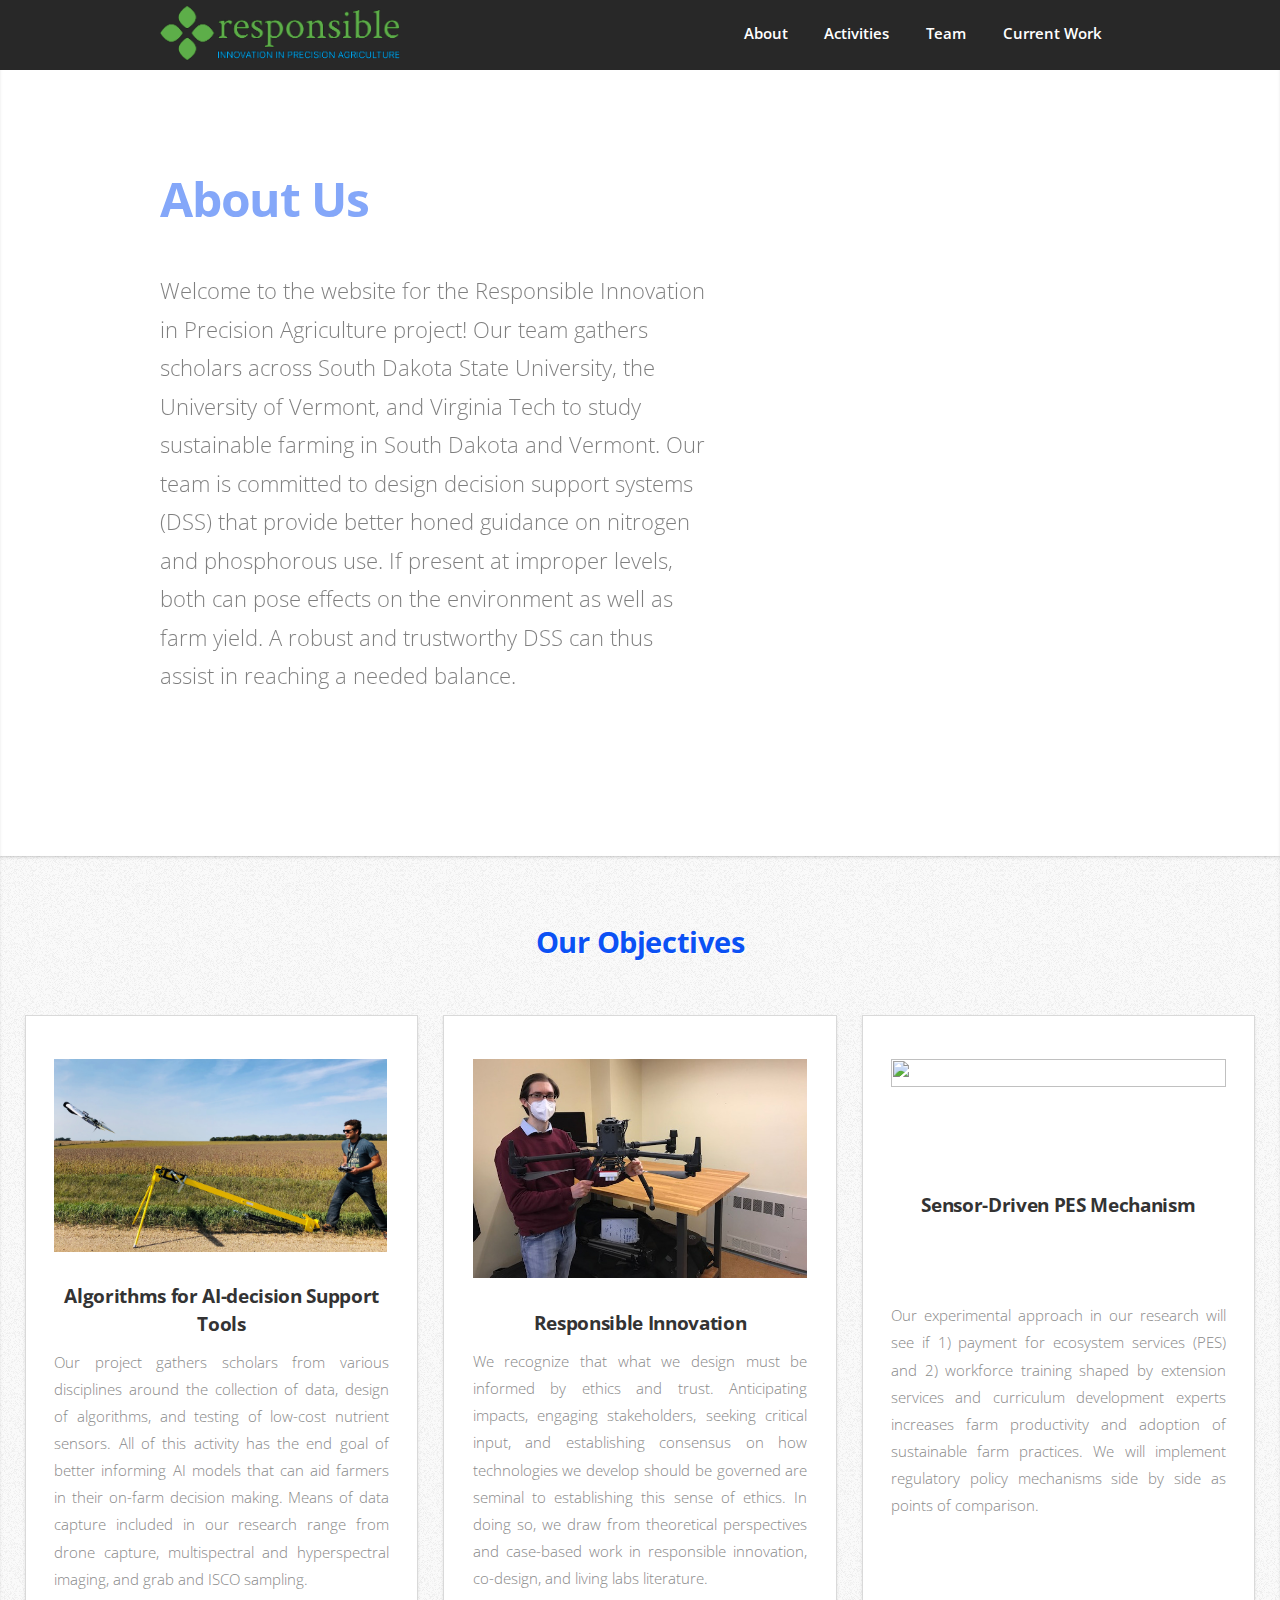
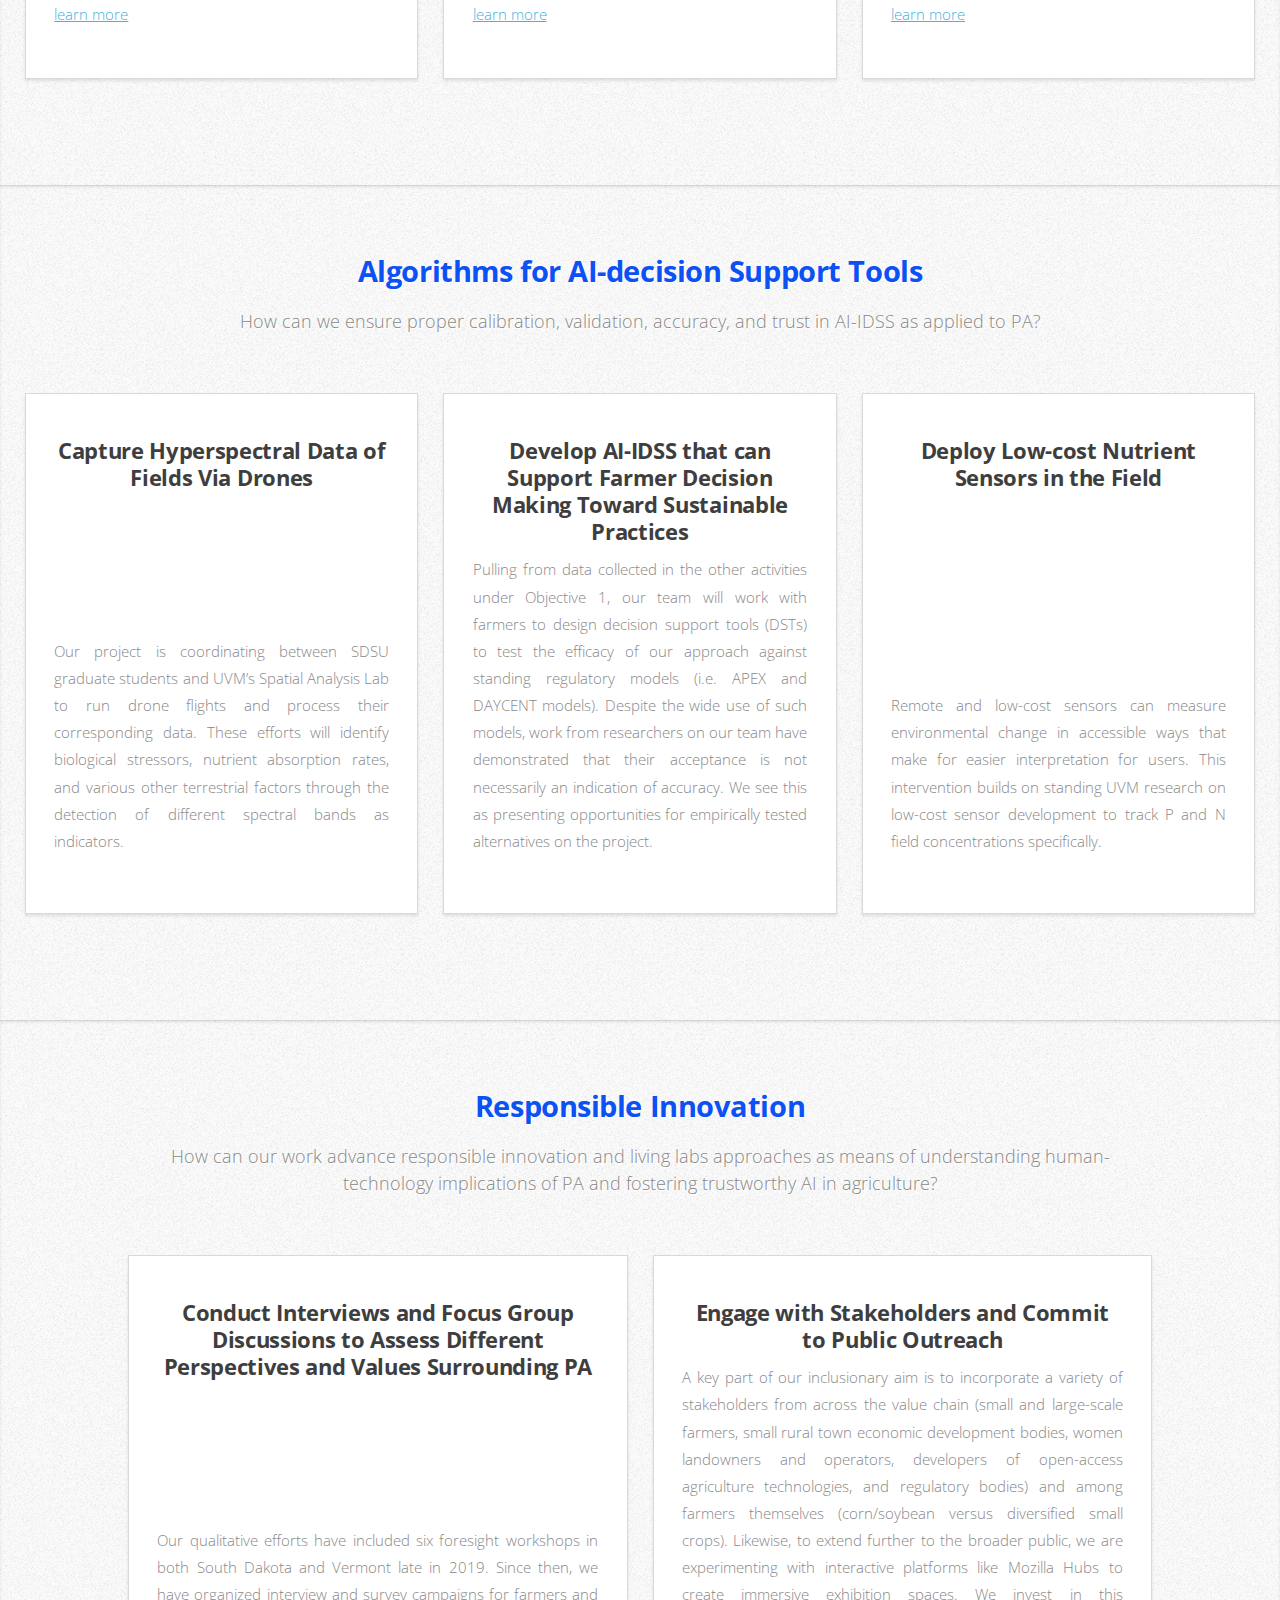
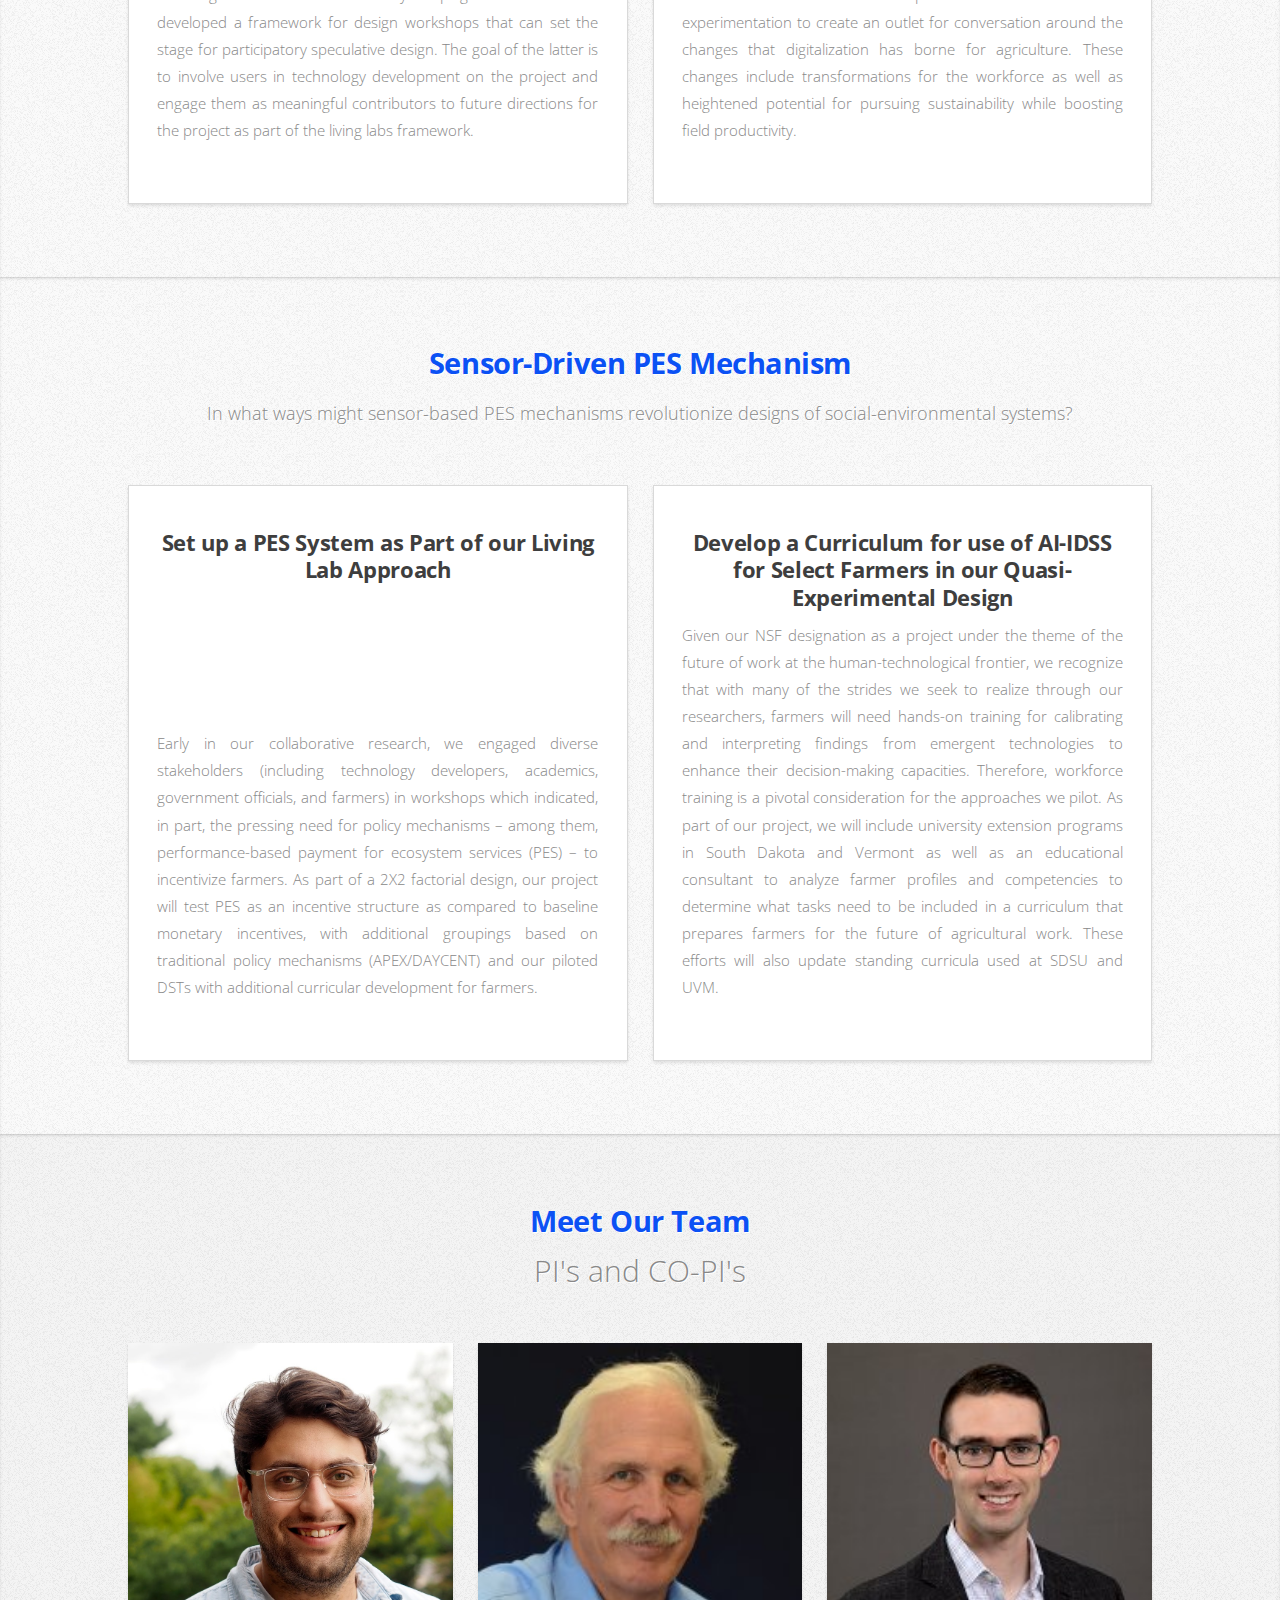
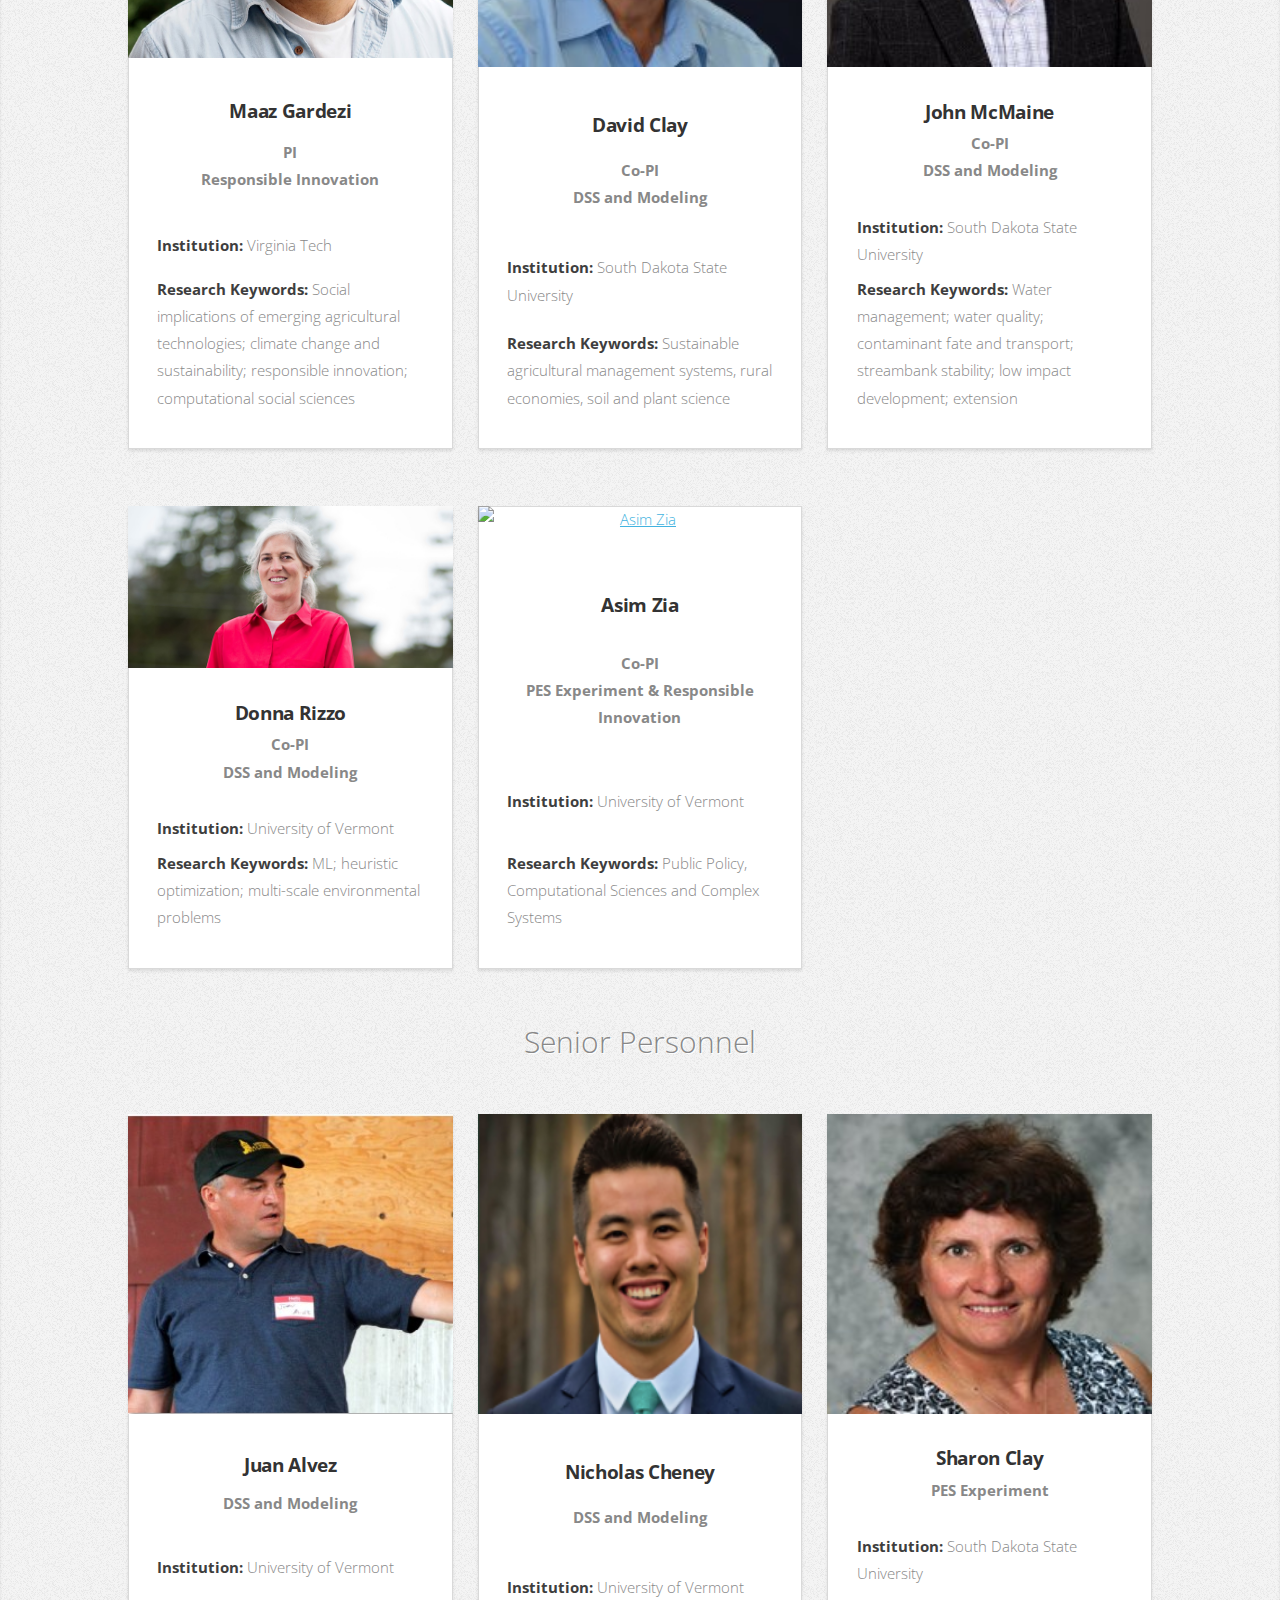
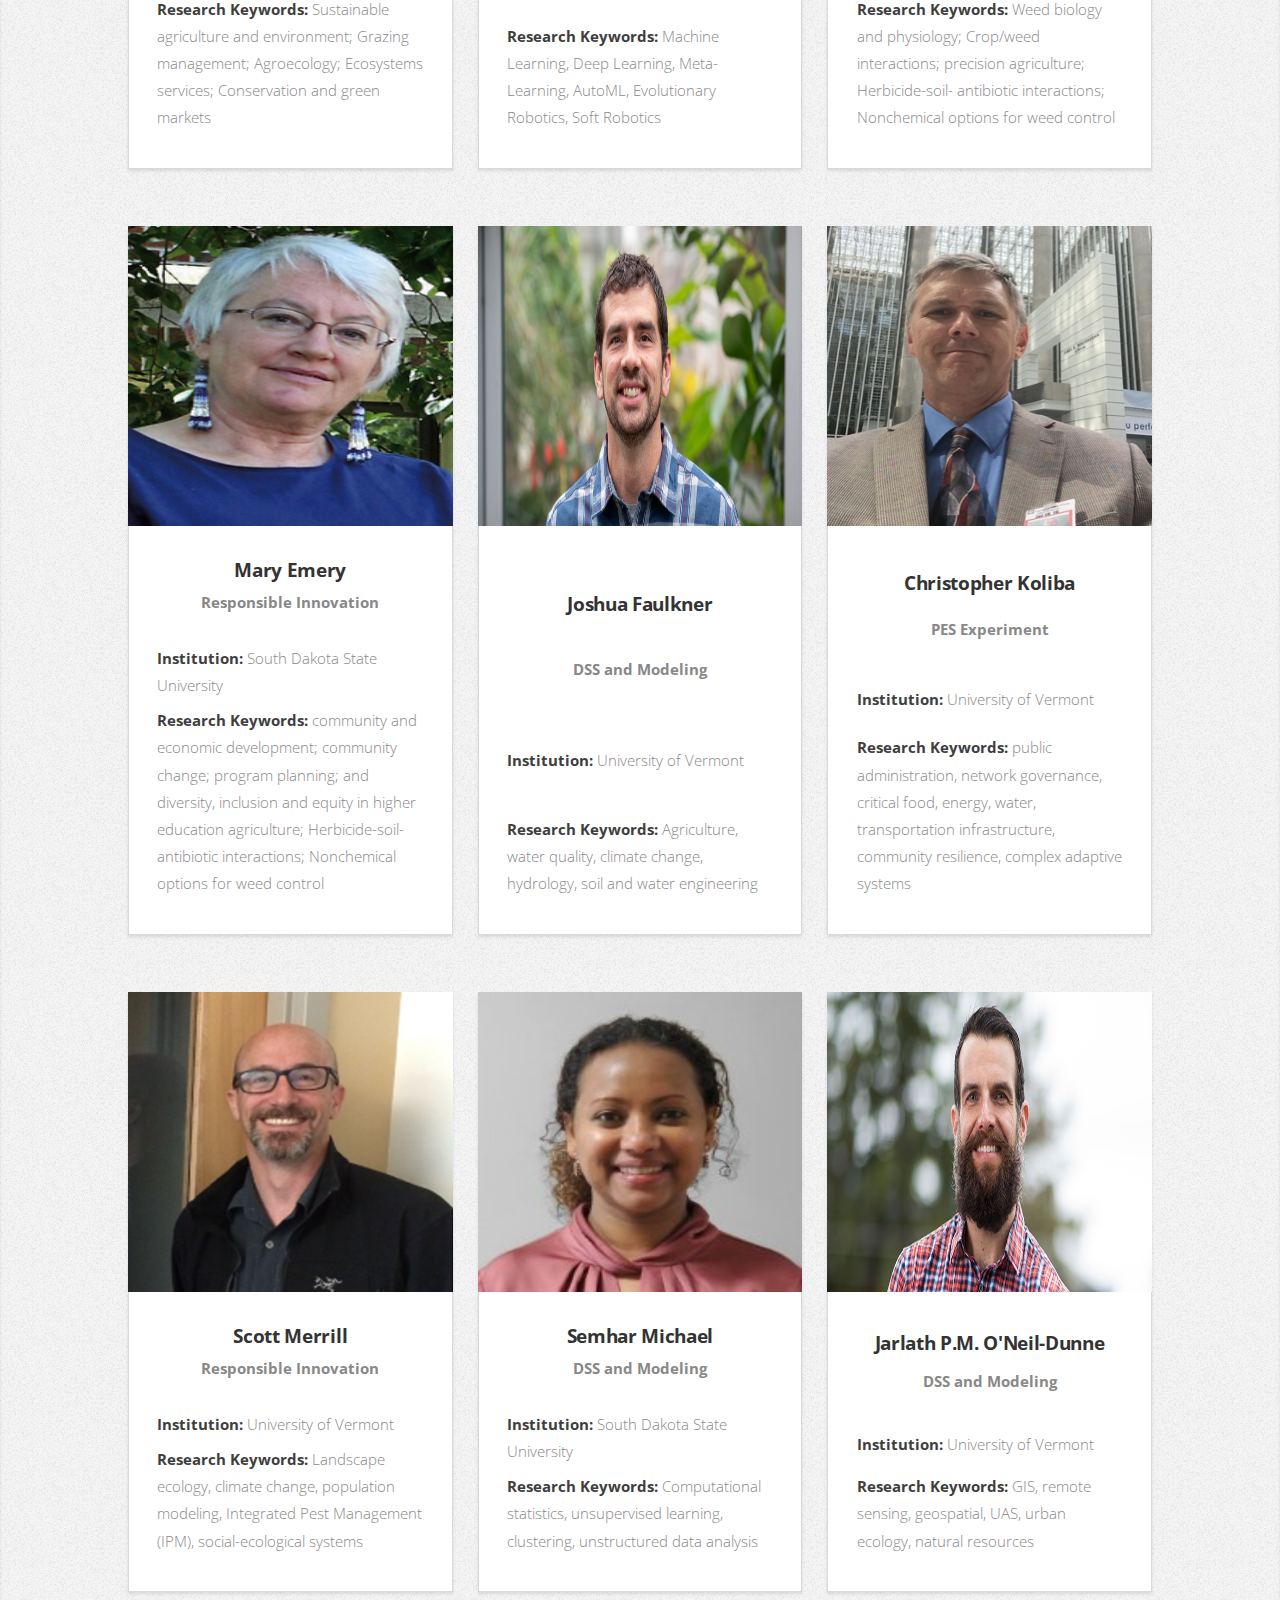
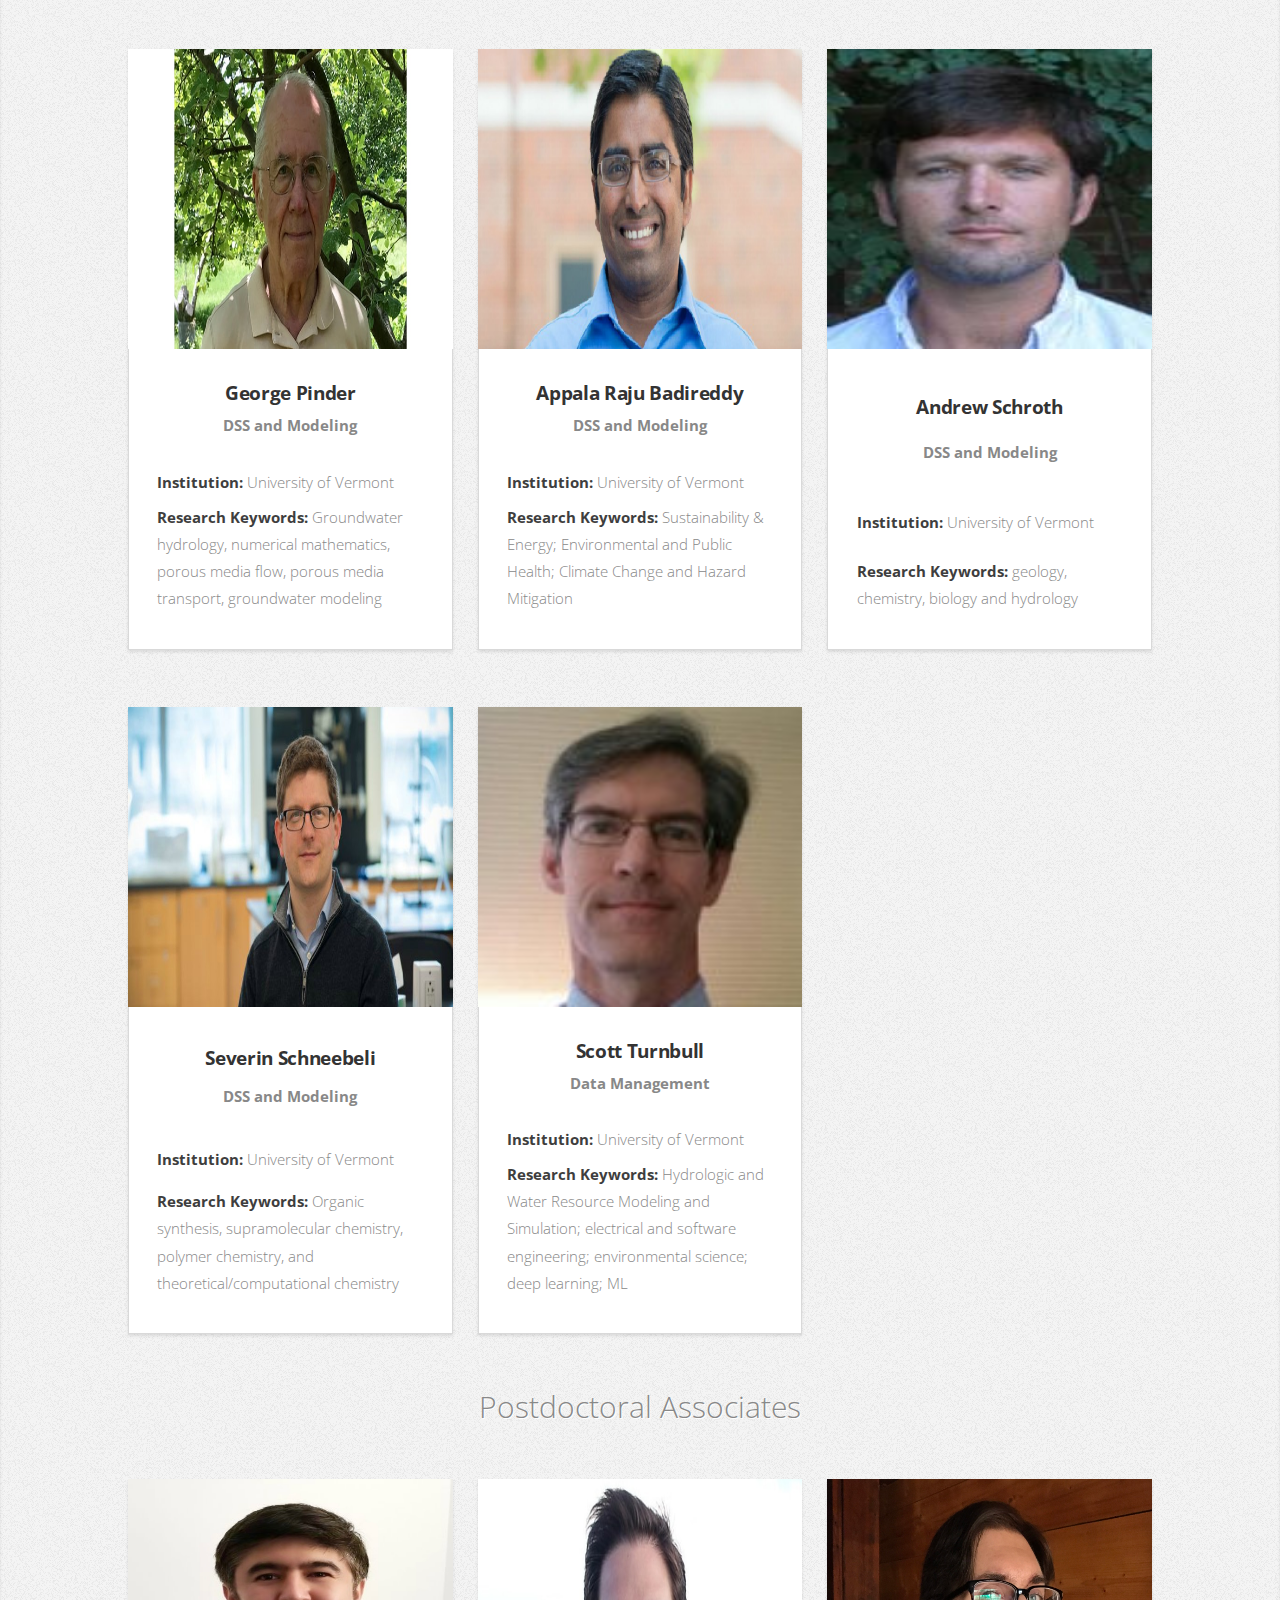
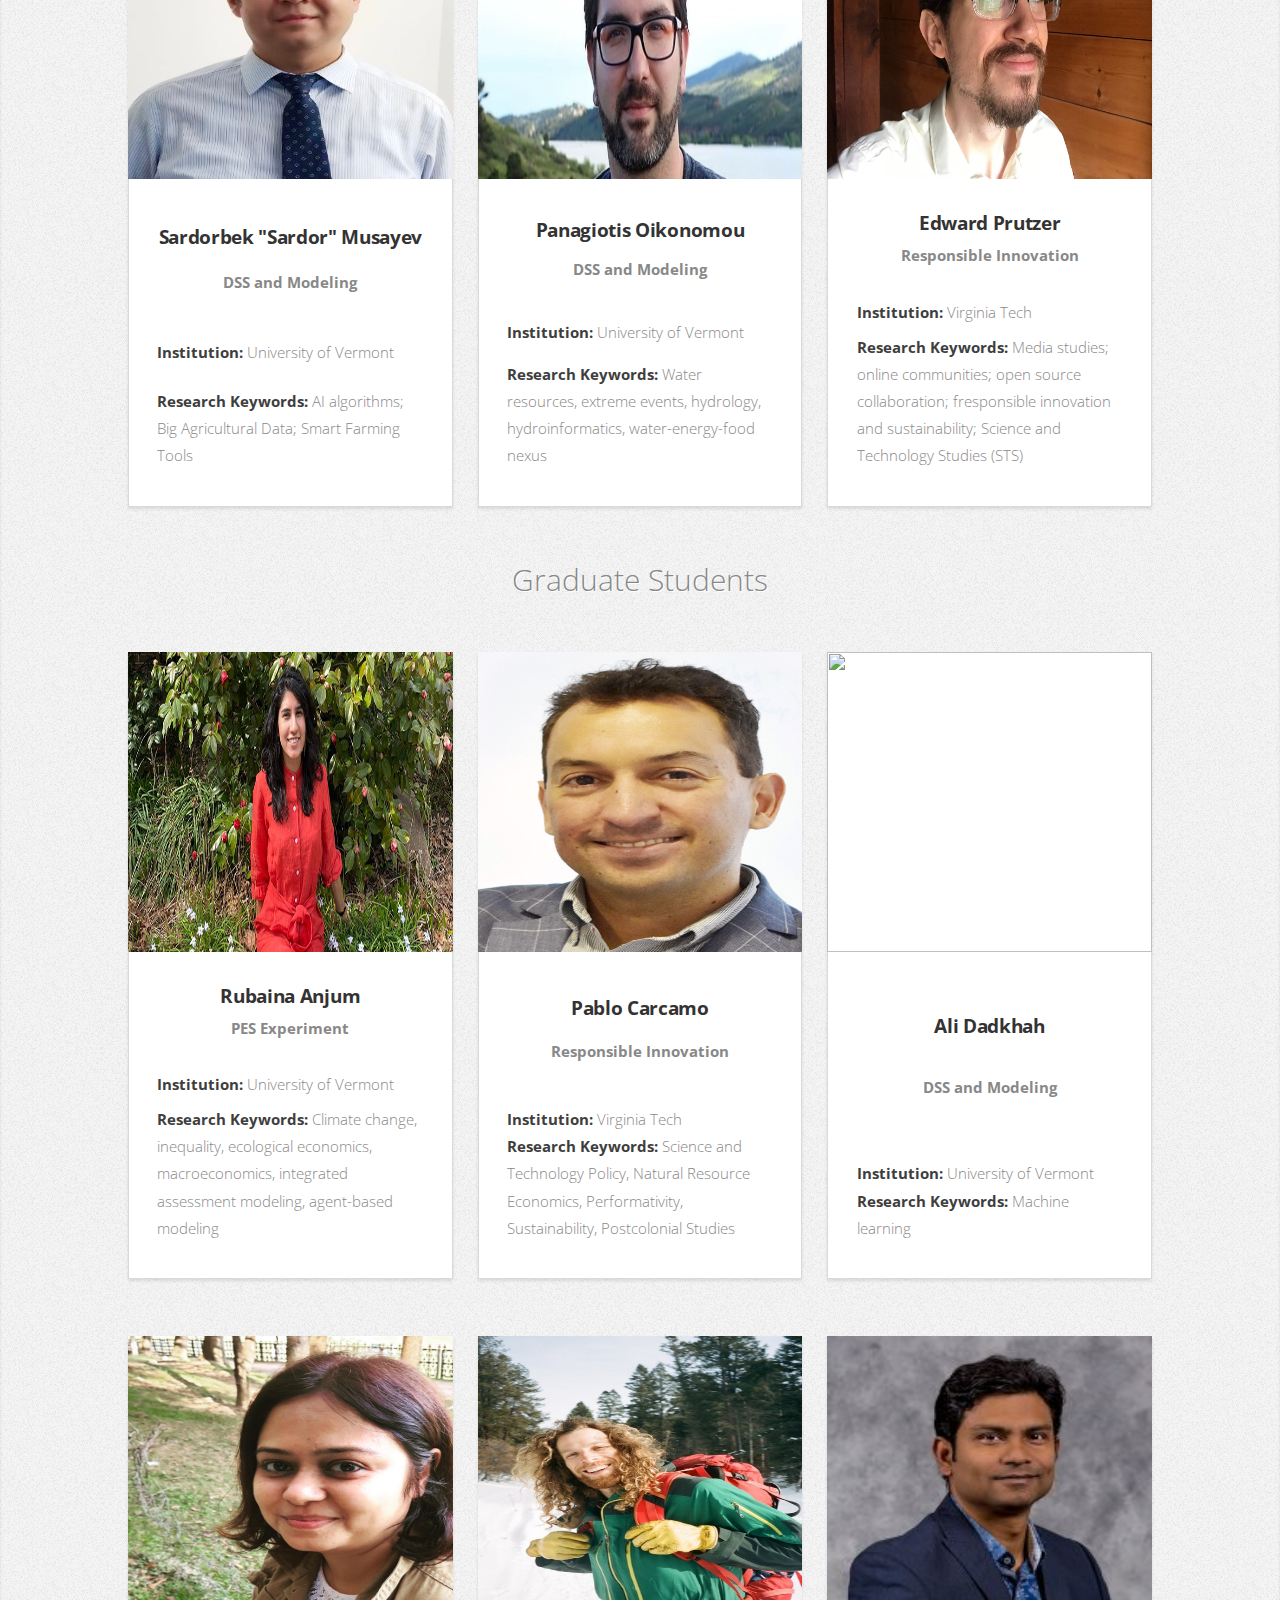
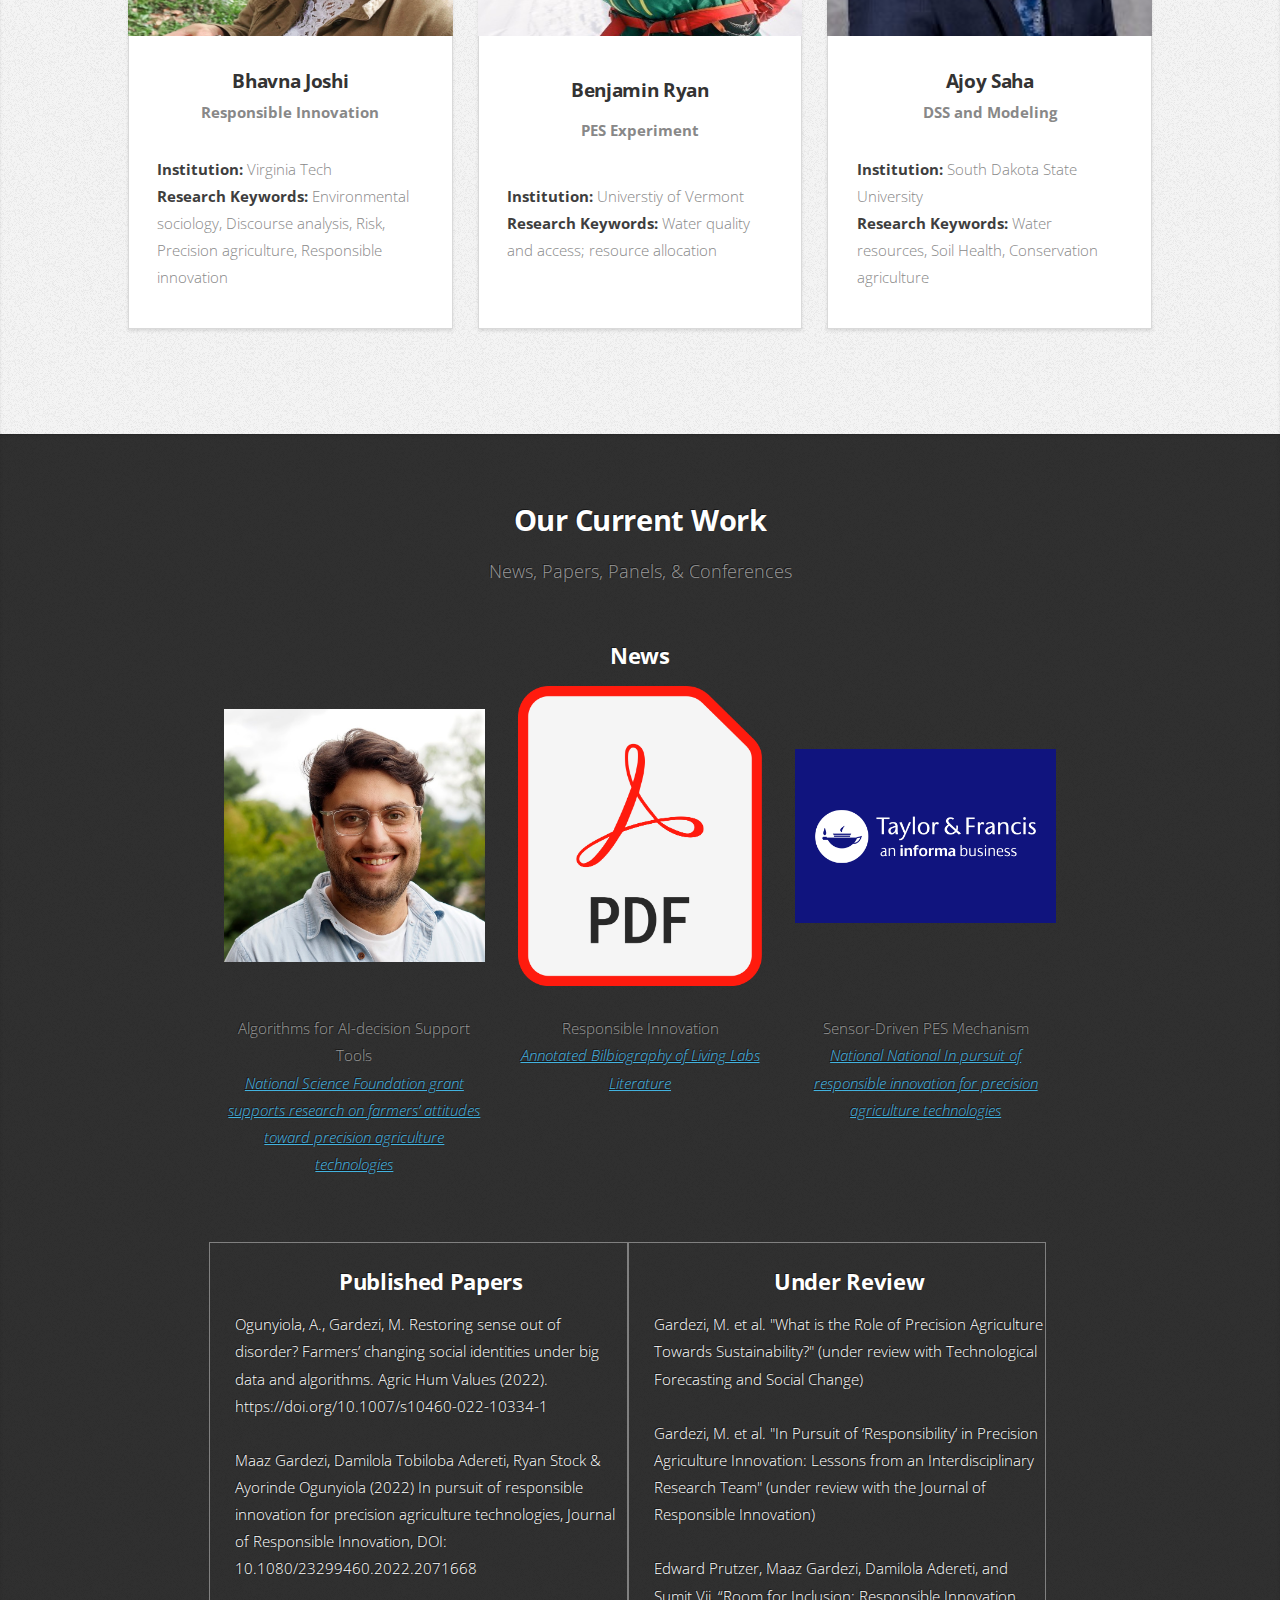
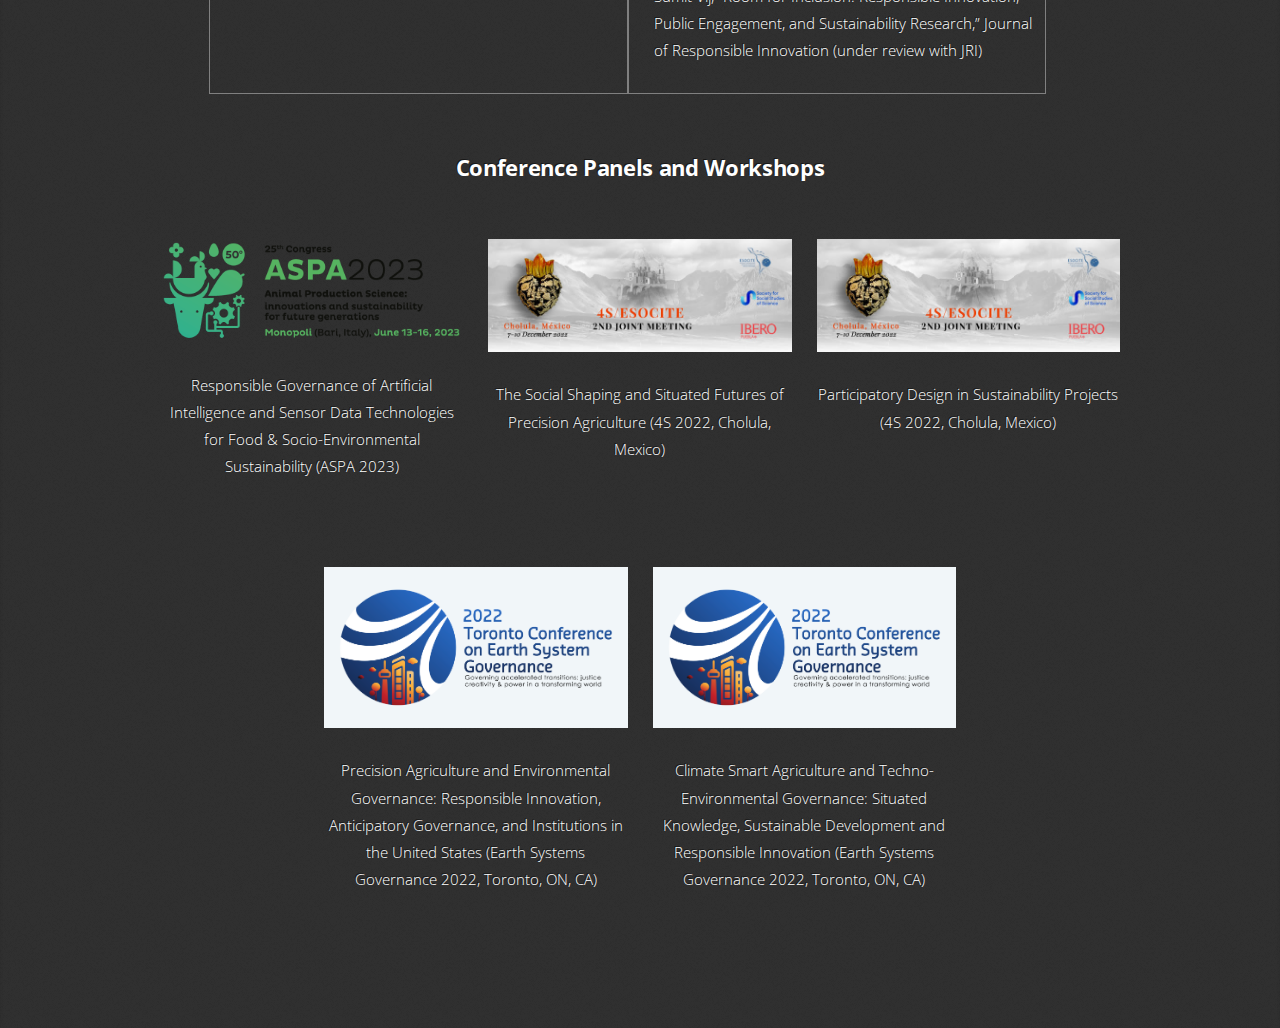
==== commit dff89a0b: "changes to website and logo" ====
--- a/index.html
+++ b/index.html
@@ -90,31 +90,36 @@
 	  <div class="row aln-center" style="display: flex; flex-wrap: wrap; text-justify: justify;">
 		<!-- Row of Objectives -->
 		<div class="row aln-center">
-			<!-- Algorithms for AI-decision Support Tools -->
-			<div class="col-4 col-md-6 col-12-small">
+		  <!-- Algorithms for AI-decision Support Tools -->
+		  <div class="col-4 col-md-6 col-12-small">
 			<section class="box style1" style="height: 100%;">
-				<a class="image featured"><img src="./static/ActivitiesPics/Flying Drone.png" style="object-fit: contain; height: 100%; width: 100%;" alt="" /></a>
-				<h3><a href="#objective1" class="scrolly">Algorithms for AI-decision Support Tools</a></h3>
-				<p style="text-align: justify;">Our project gathers scholars from various disciplines around the collection of data, design of algorithms, and testing of low-cost nutrient sensors. All of this activity has the end goal of better informing AI models that can aid farmers in their on-farm decision making. Means of data capture included in our research range from drone capture, multispectral and hyperspectral imaging, and grab and ISCO sampling.</p>
+			  <a class="image featured"><img src="./static/ActivitiesPics/Flying Drone.png" style="height: 100%; width: 100%; max-height: 300px;" alt="" /></a>
+			  <h3><a href="#objective1" class="scrolly">Algorithms for AI-decision Support Tools</a></h3>
+			  <p style="text-align: justify;">Our project gathers scholars from various disciplines around the collection of data, design of algorithms, and testing of low-cost nutrient sensors. All of this activity has the end goal of better informing AI models that can aid farmers in their on-farm decision making. Means of data capture included in our research range from drone capture, multispectral and hyperspectral imaging, and grab and ISCO sampling.</p>
+			  <a href="#objective1" class="scrolly" style="text-align: left;">learn more</a>
 			</section>
-			</div>
-			<!-- Responsible Innovation -->
-			<div class="col-4 col-md-6 col-12-small">
+		  </div>
+		  <!-- Responsible Innovation -->
+		  <div class="col-4 col-md-6 col-12-small">
 			<section class="box style1" style="height: 100%;">
-				<a class="image featured"><img src="./static/Responsible innovation1.jpg" style="object-fit: contain; height: 100%; width: 100%;" alt="" /></a>
-				<h3><a href="#objective2" class="scrolly">Responsible Innovation</a></h3>
-				<p style="text-align: justify;">We recognize that what we design must be informed by ethics and trust. Anticipating impacts, engaging stakeholders, seeking critical input, and establishing consensus on how technologies we develop should be governed are seminal to establishing this sense of ethics. In doing so, we draw from theoretical perspectives and case-based work in responsible innovation, co-design, and living labs literature.</p>
+			  <a class="image featured"><img src="./static/Responsible innovation1.jpg" style="height: 100%; width: 100%; max-height: 300px;" alt="" /></a>
+			  <h3><a href="#objective2" class="scrolly">Responsible Innovation</a></h3>
+			  <p style="text-align: justify;">We recognize that what we design must be informed by ethics and trust. Anticipating impacts, engaging stakeholders, seeking critical input, and establishing consensus on how technologies we develop should be governed are seminal to establishing this sense of ethics. In doing so, we draw from theoretical perspectives and case-based work in responsible innovation, co-design, and living labs literature.</p>
+			  <a href="#objective2" class="scrolly" style="text-align: left;">learn more</a>
 			</section>
-			</div>
-			<!-- Sensor-Driven PES Mechanism -->
-			<div class="col-4 col-md-6 col-12-small">
+		  </div>
+		  <!-- Sensor-Driven PES Mechanism -->
+		  <div class="col-4 col-md-6 col-12-small">
 			<section class="box style1" style="height: 100%;">
-				<a class="image featured"><img src="./static/ActivitiesPics/PES farm photo.jpeg" style="object-fit: contain; height: 100%; width: 100%;" alt="" /></a>
-				<h3><a href="#objective3" class="scrolly">Sensor-Driven PES Mechanism</a></h3>
-				<p style="text-align: justify;">Our experimental approach in our research will see if 1) payment for ecosystem services (PES) and 2) workforce training shaped by extension services and curriculum development experts increases farm productivity and adoption of sustainable farm practices. We will implement regulatory policy mechanisms side by side as points of comparison.</p>
+			  <a class="image featured"><img src="./static/ActivitiesPics/PES farm photo.jpeg" style="height: 100%; width: 100%; max-height: 300px;" alt="" /></a>
+			  <h3><a href="#objective3" class="scrolly">Sensor-Driven PES Mechanism</a></h3>
+			  <p style="text-align: justify;">Our experimental approach in our research will see if 1) payment for ecosystem services (PES) and 2) workforce training shaped by extension services and curriculum development experts increases farm productivity and adoption of sustainable farm practices. We will implement regulatory policy mechanisms side by side as points of comparison.</p>
+			  <a href="#objective3" class="scrolly" style="text-align: left;">learn more</a>
 			</section>
-			</div>
-		</div>
+		  </div>
+		</div>
+	  </div>
+	  
 	</div>
   </article>
 
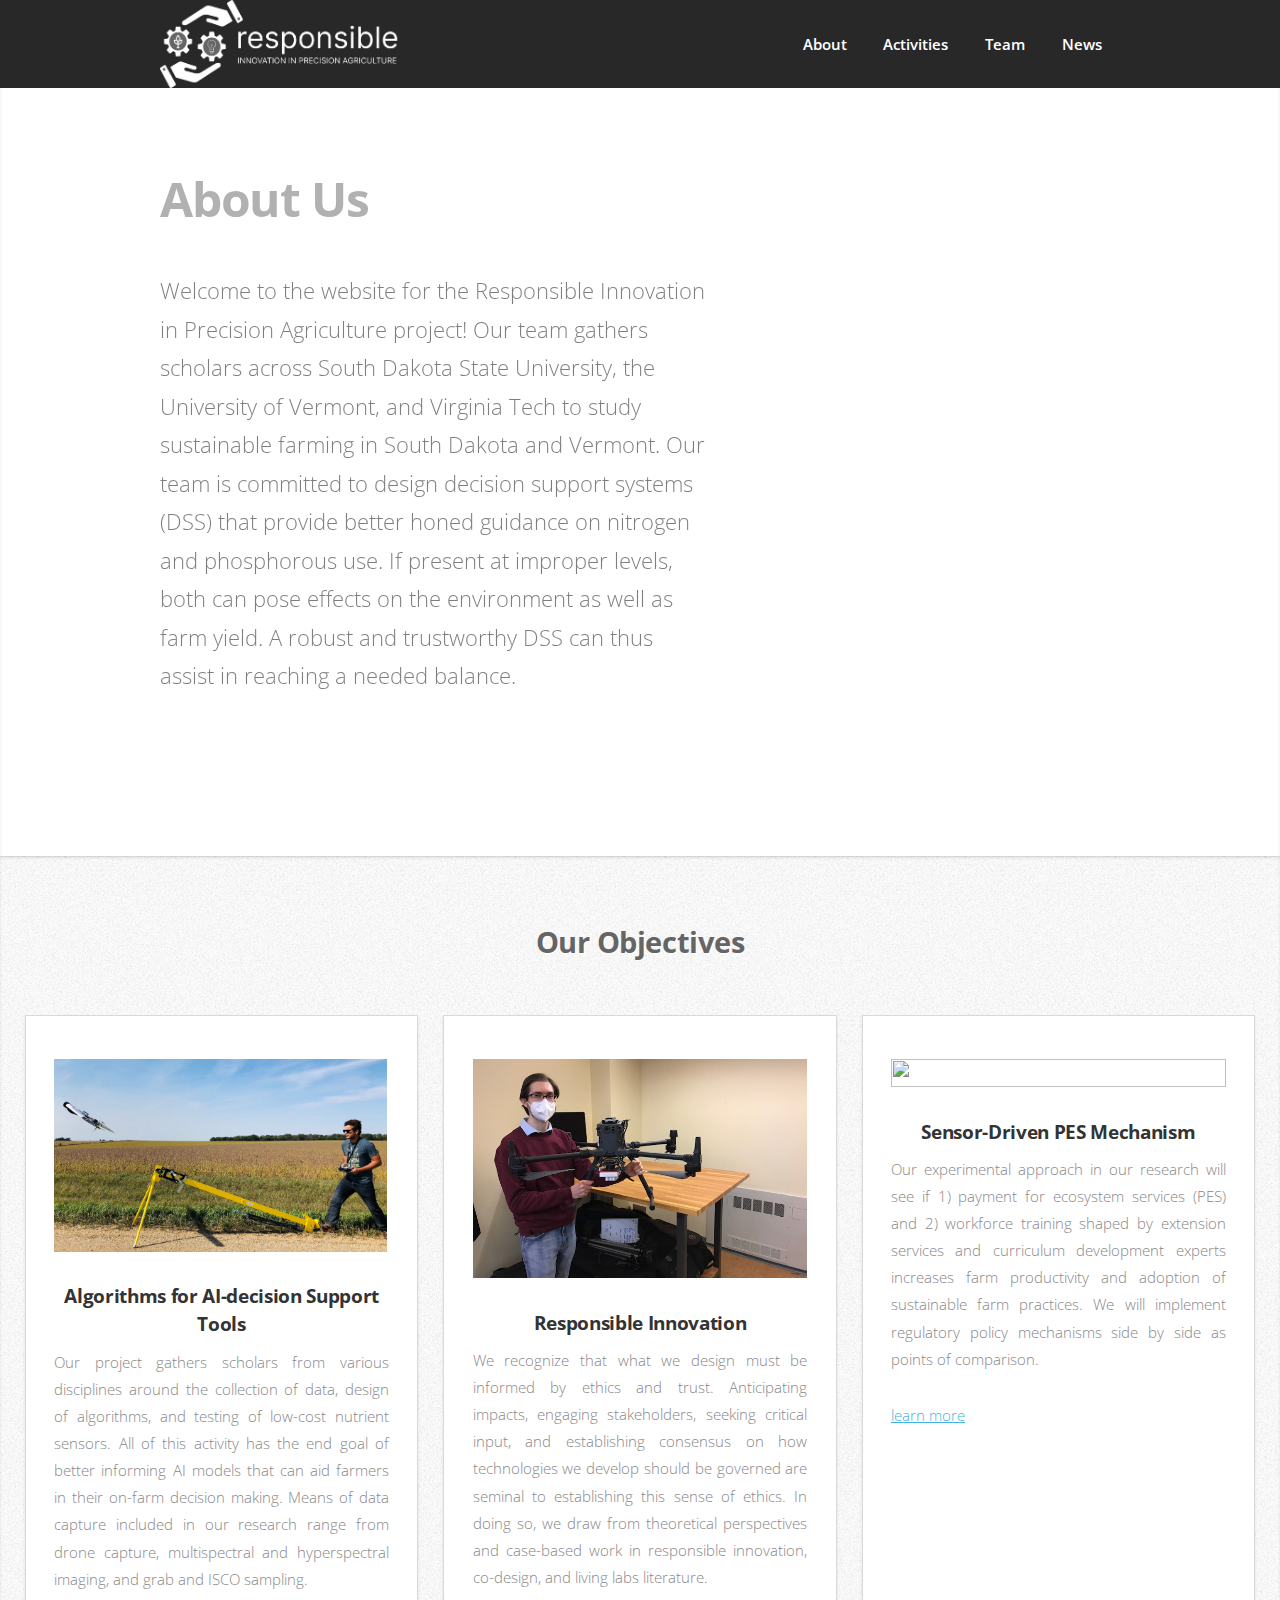
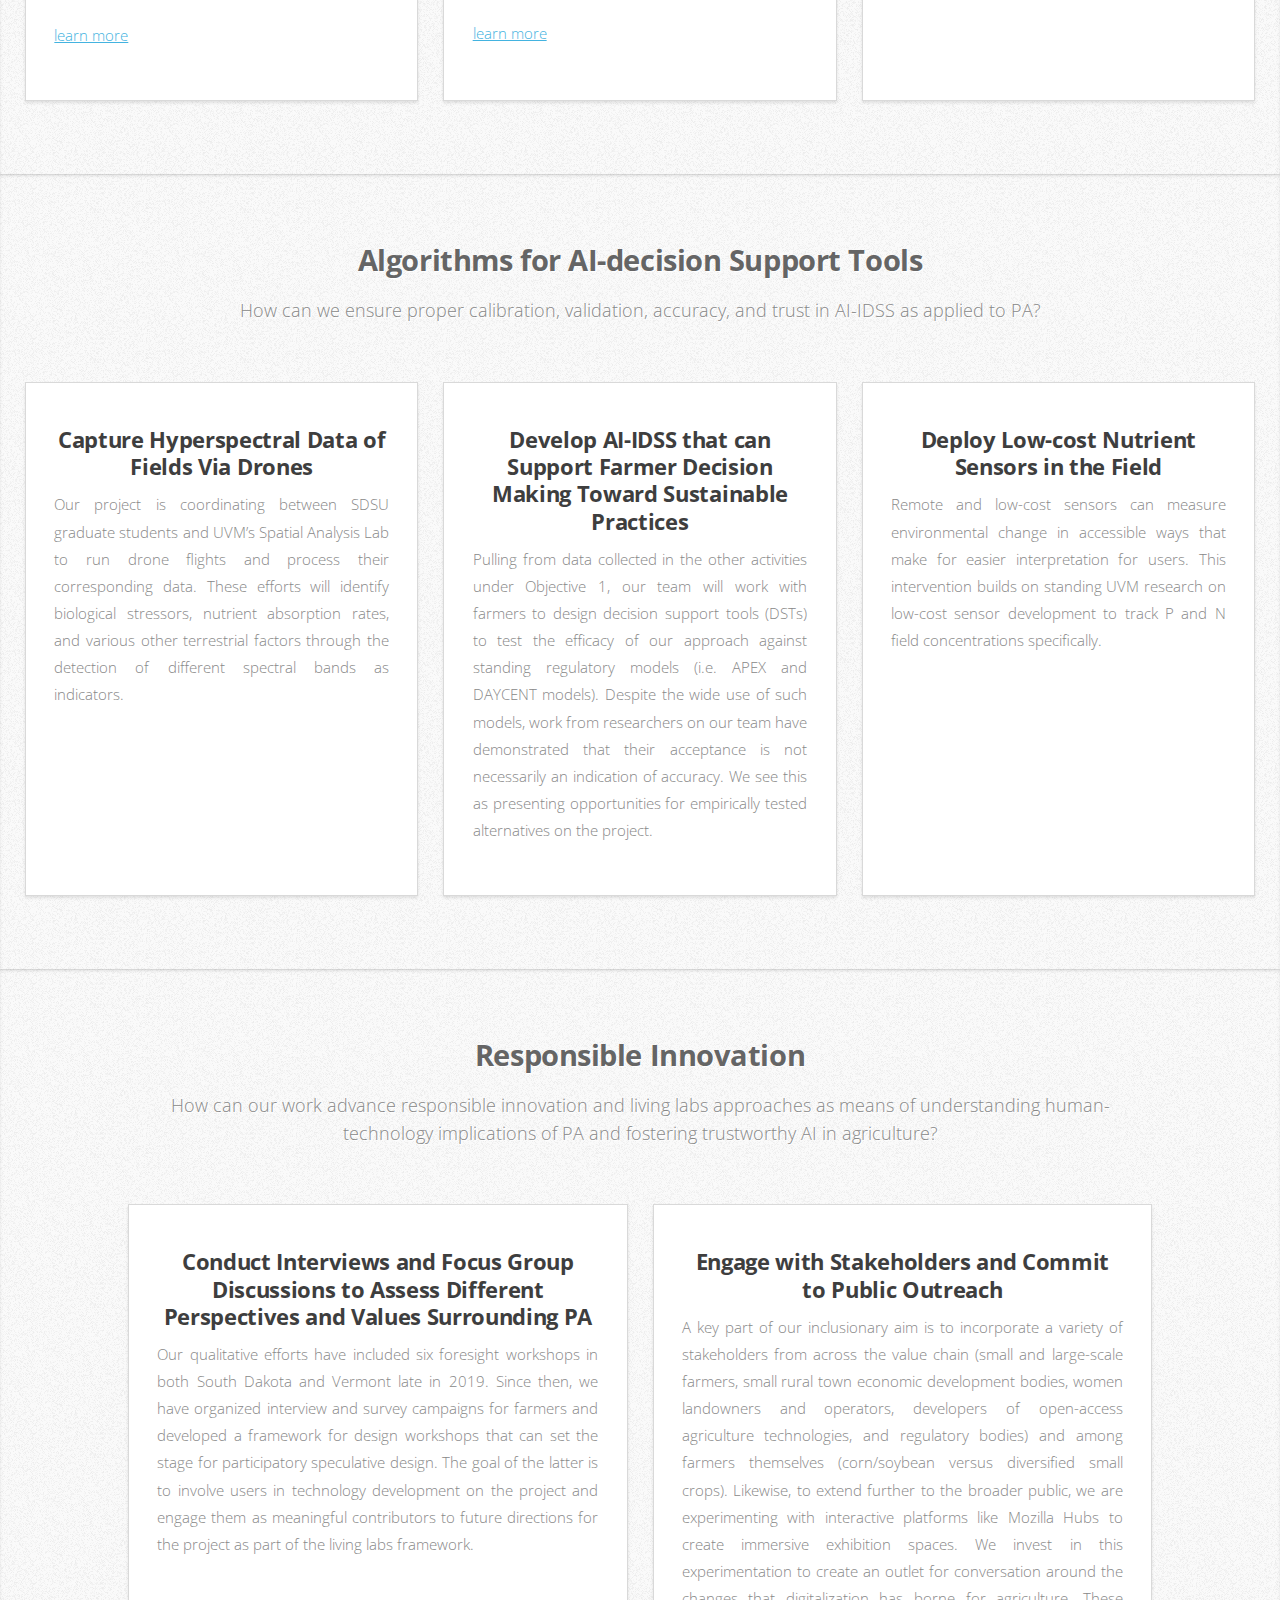
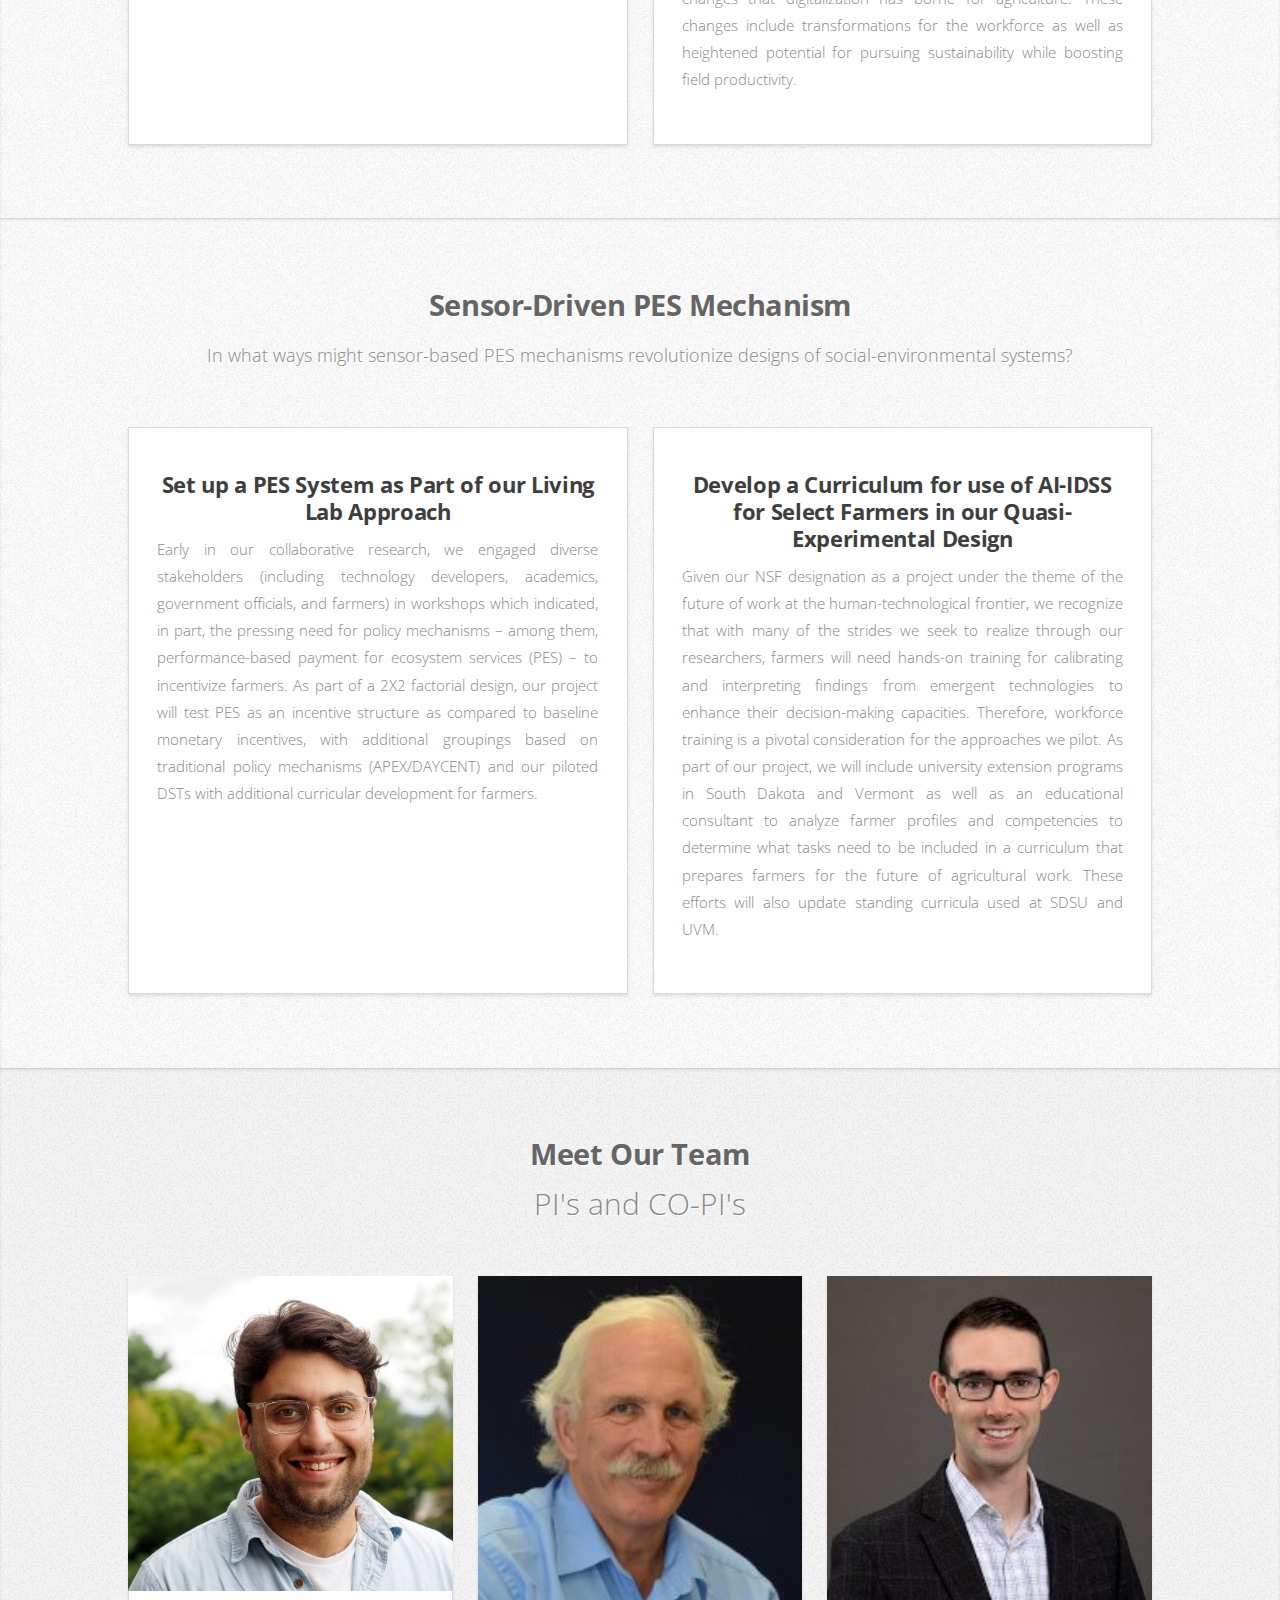
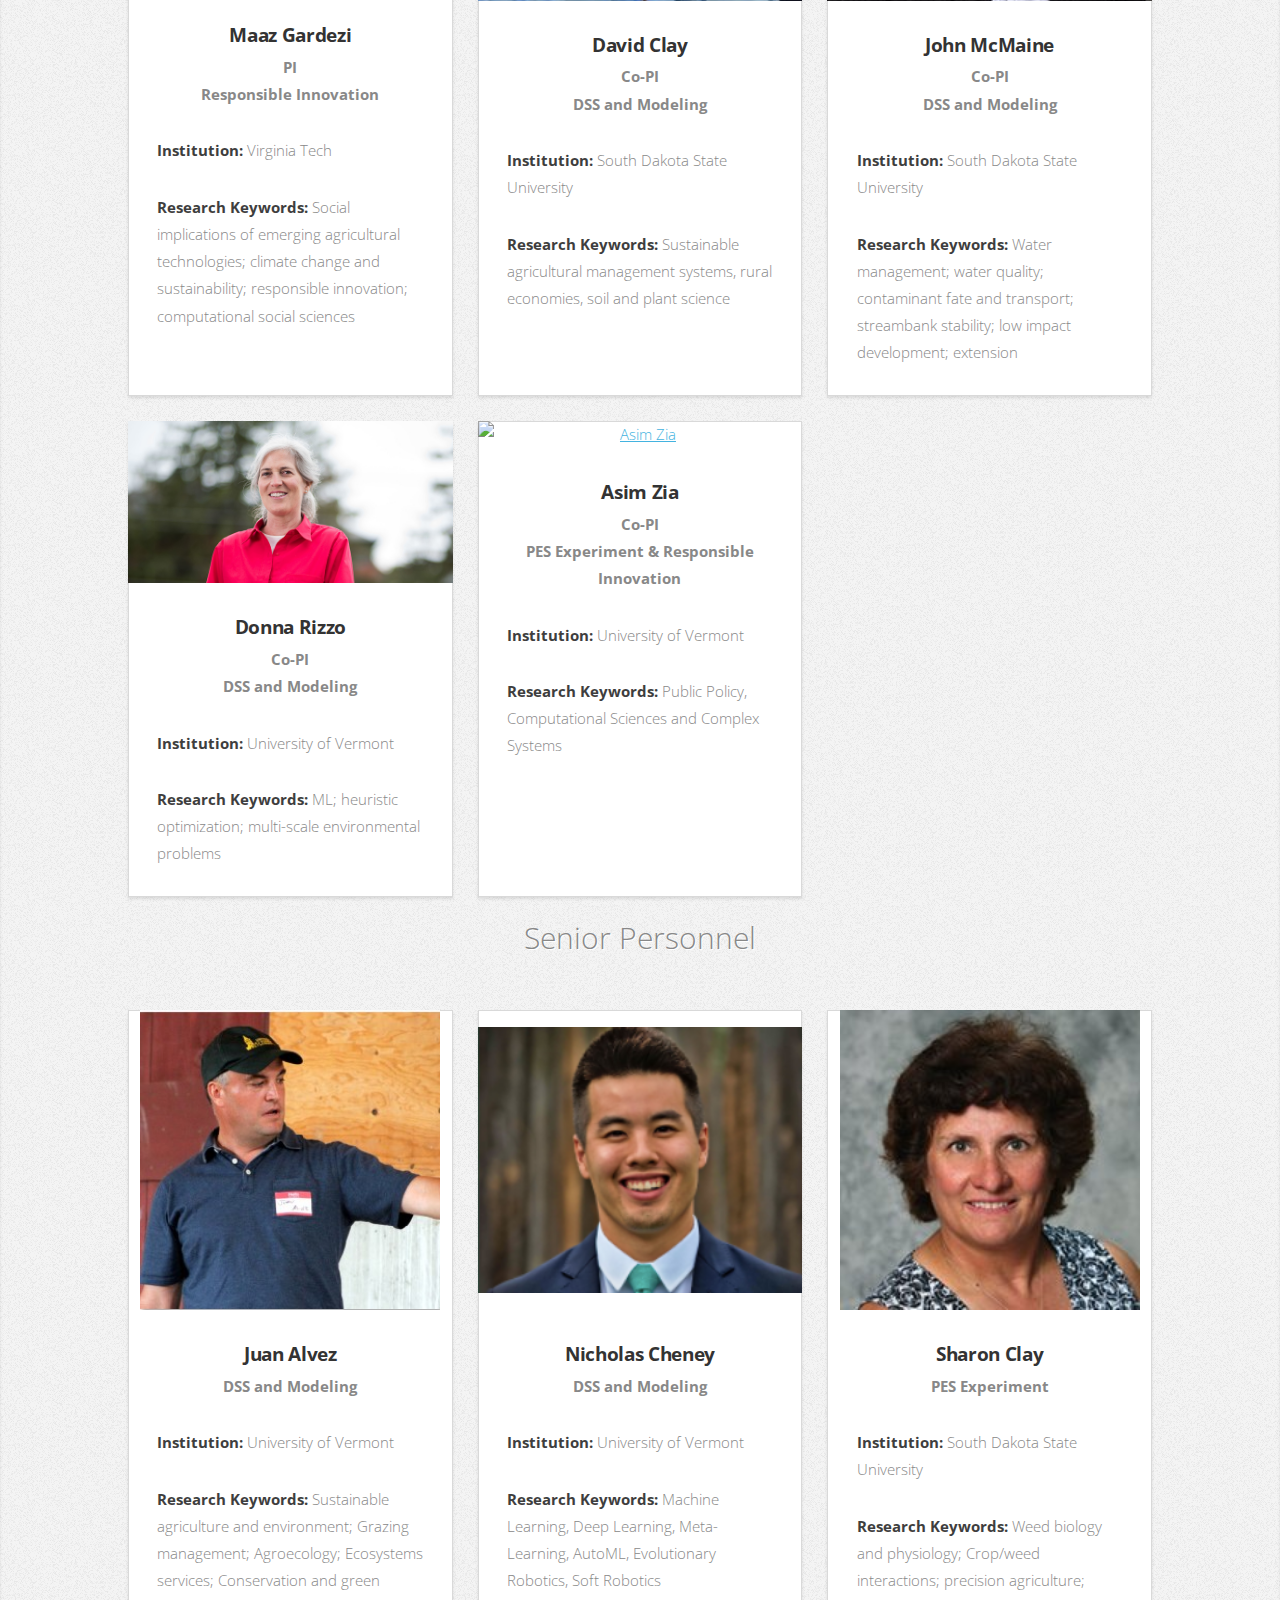
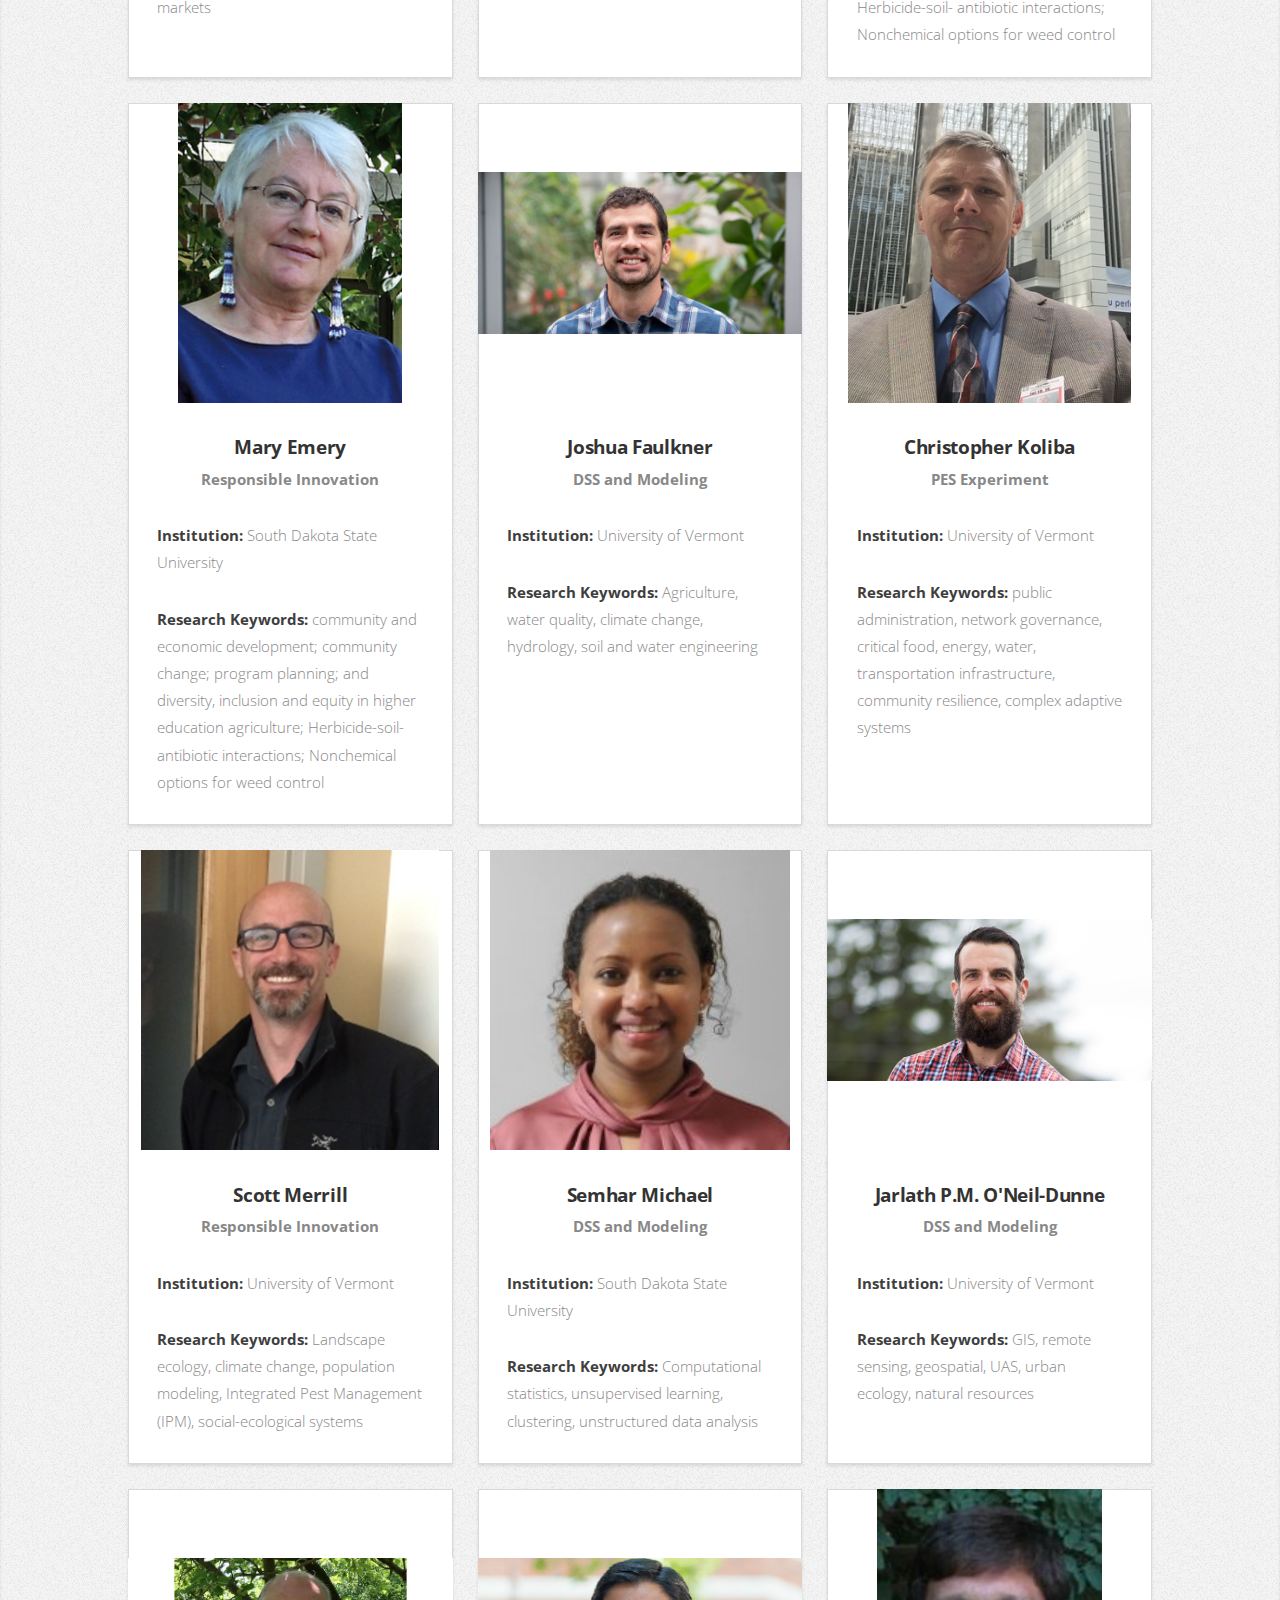
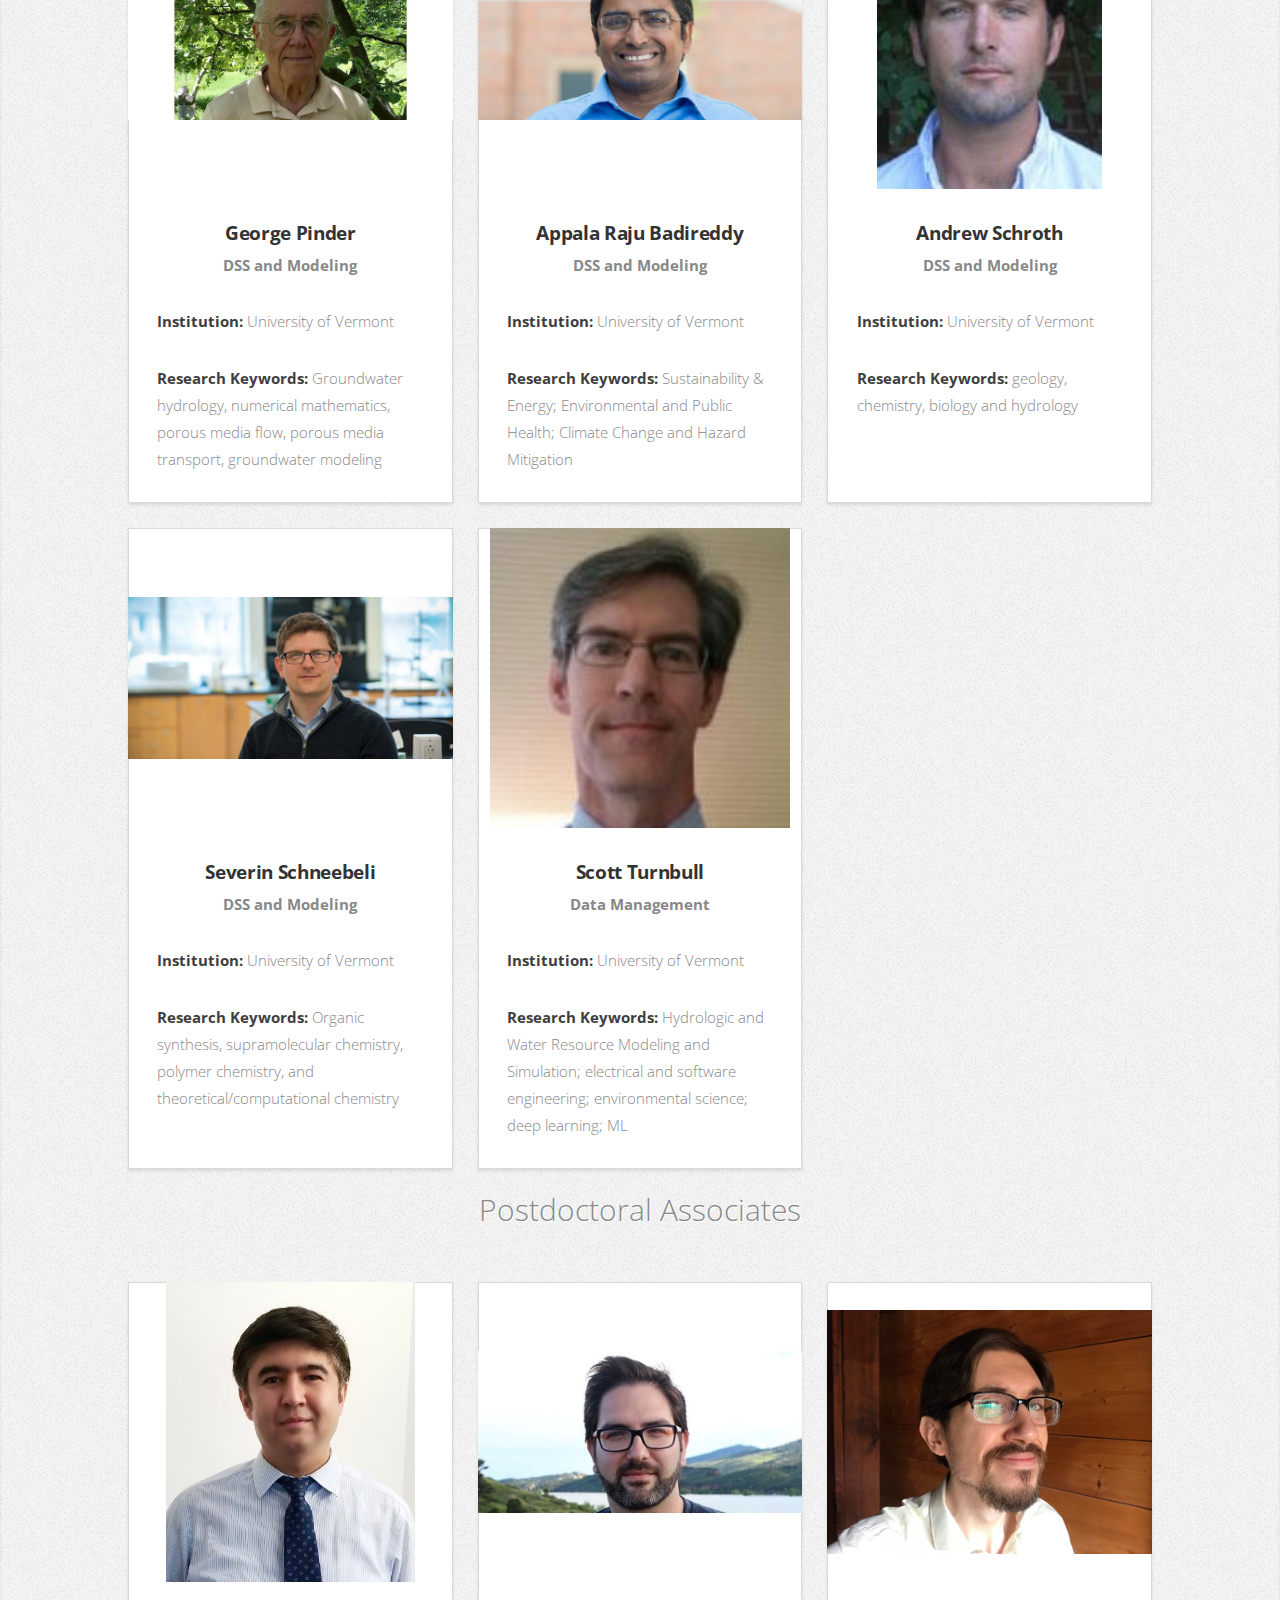
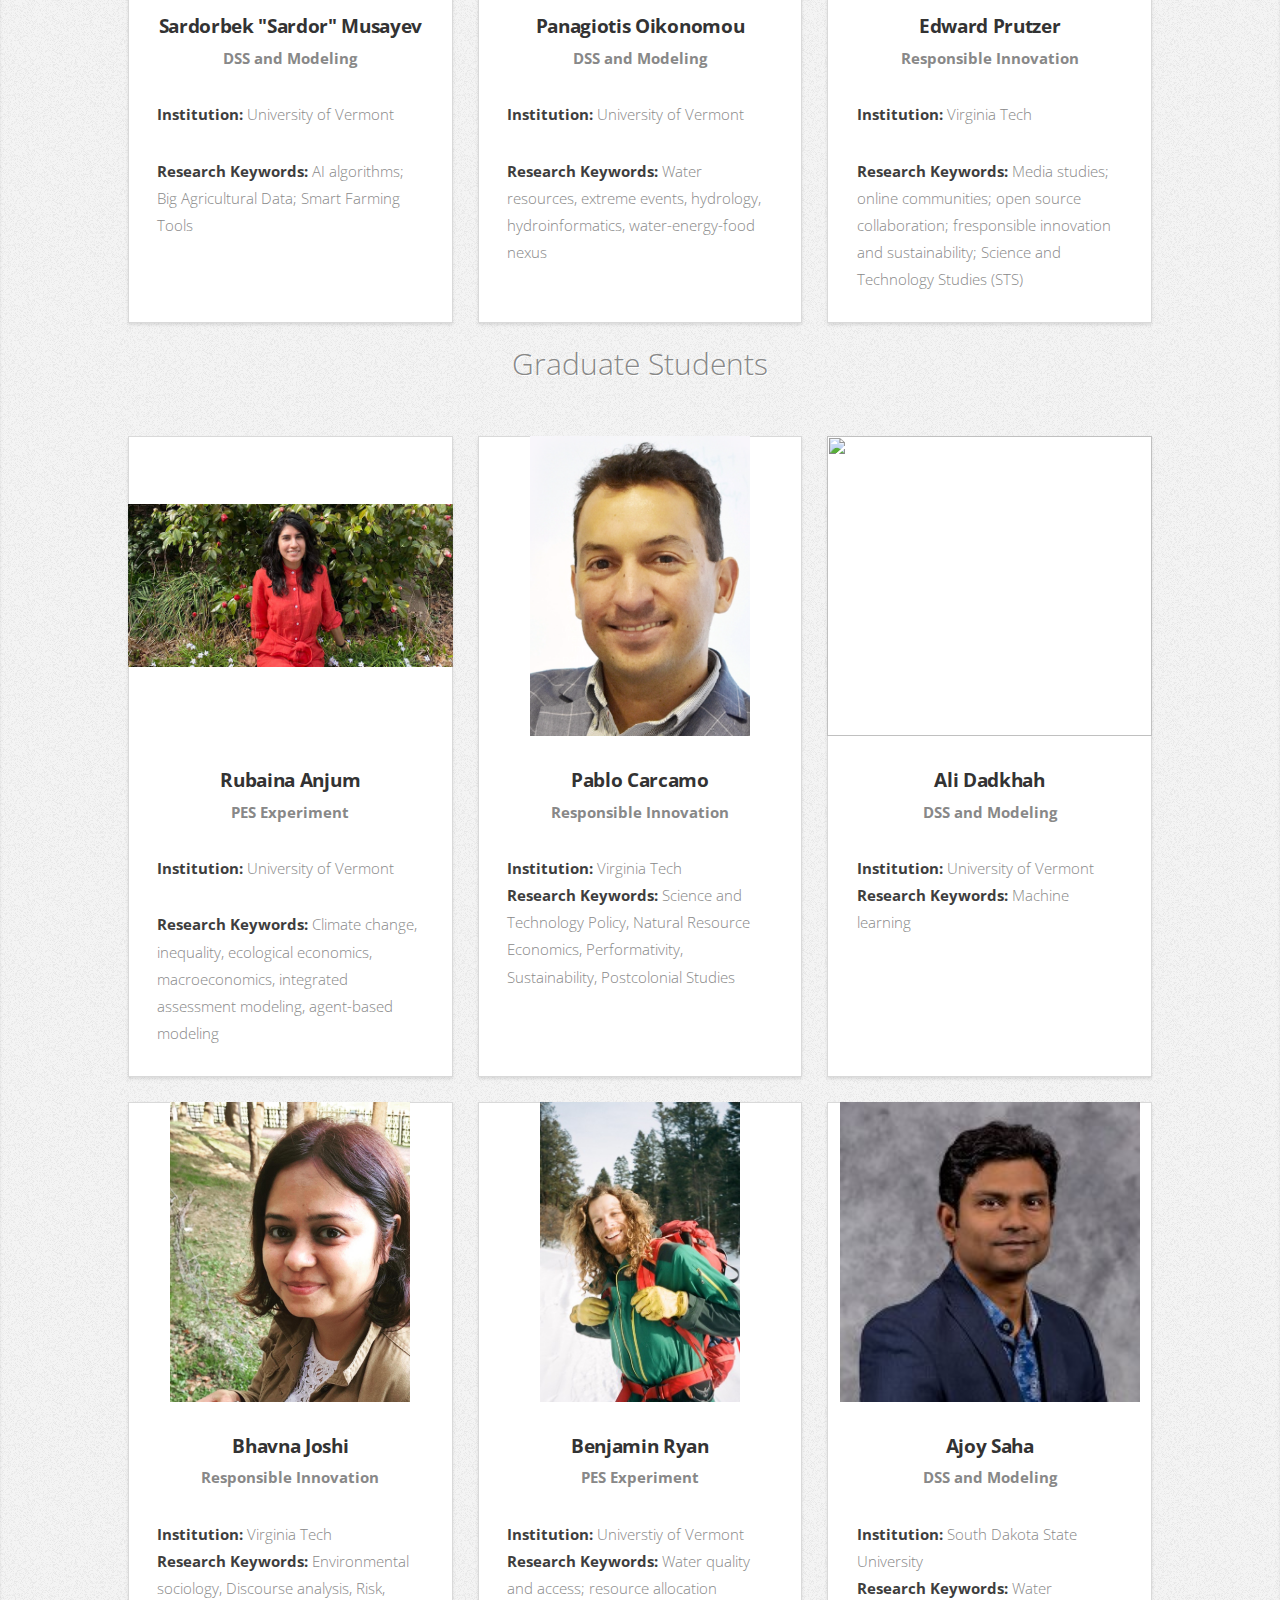
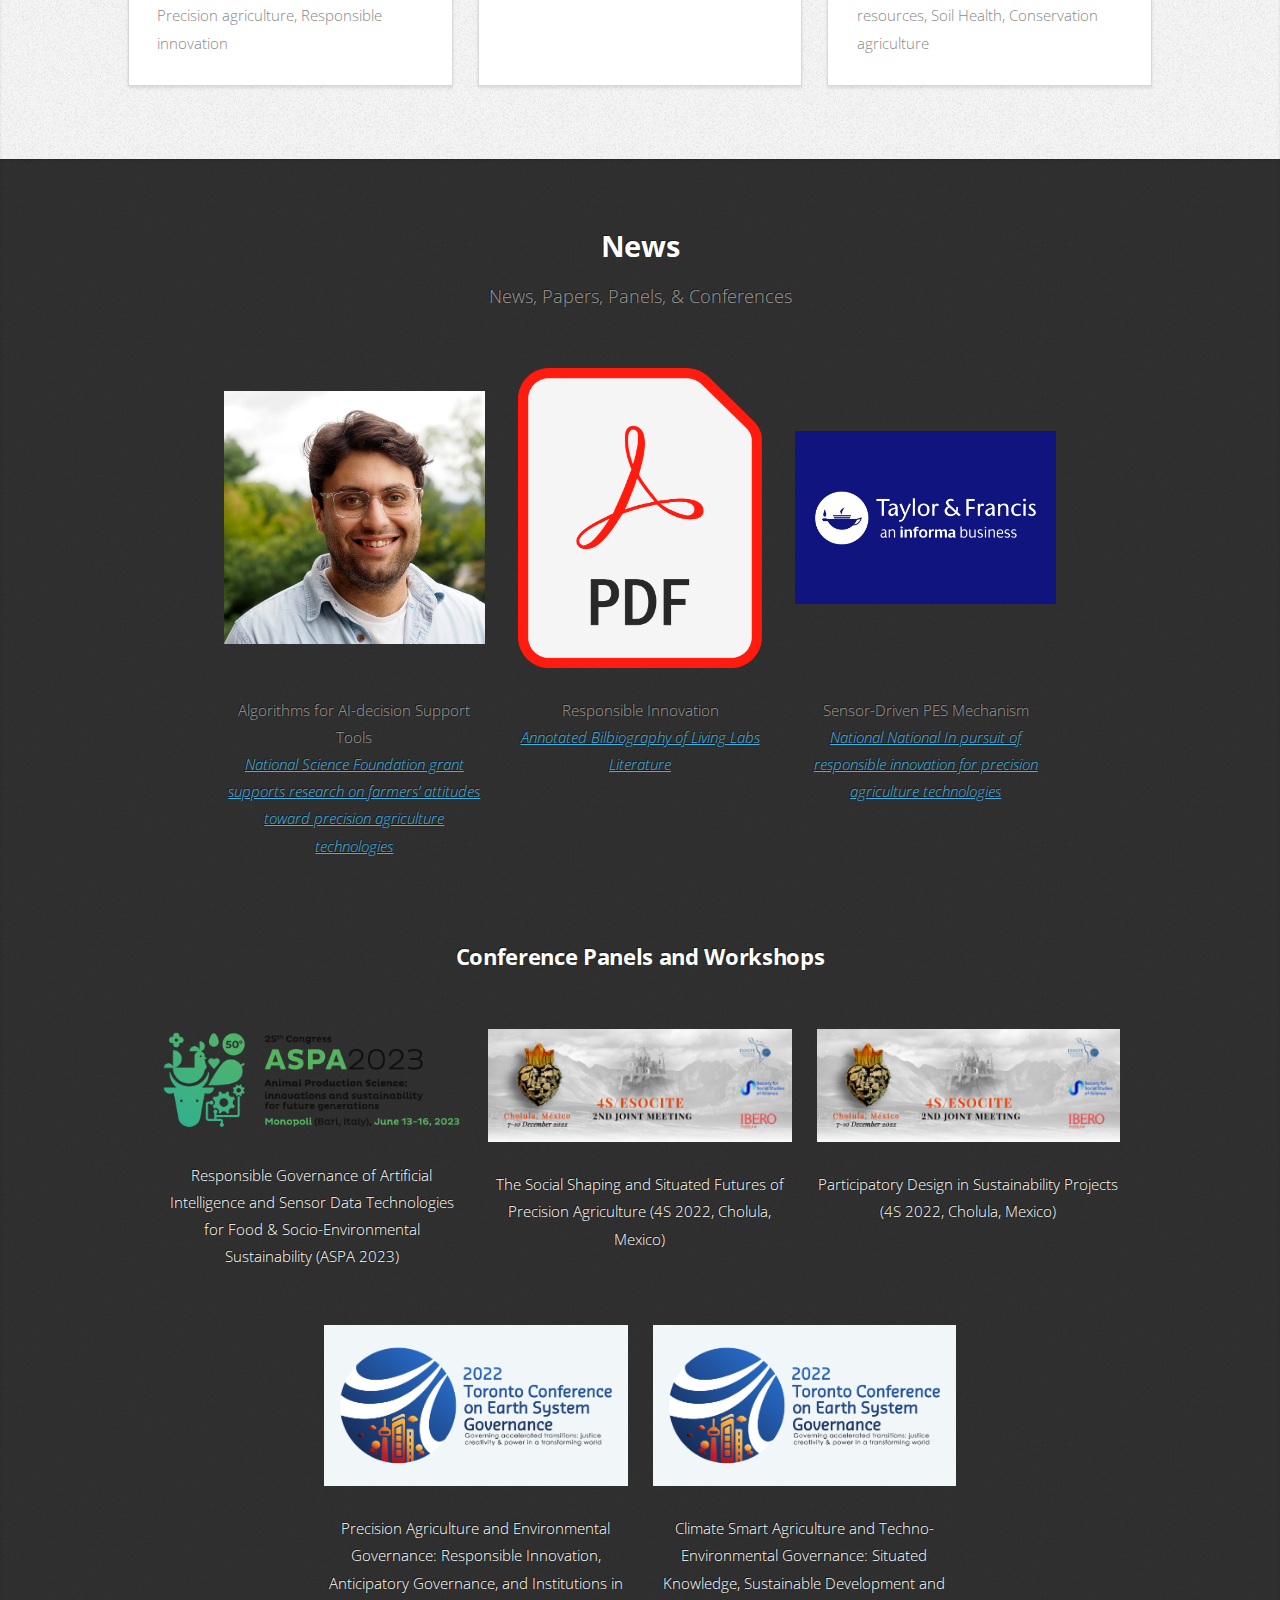
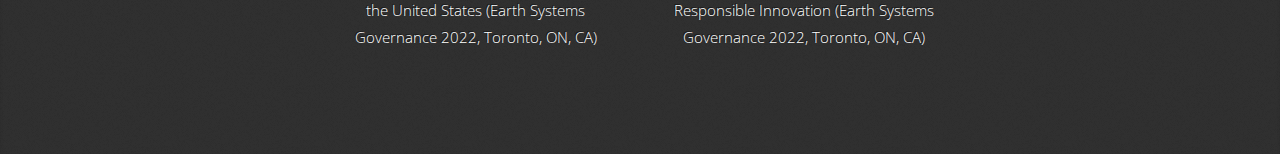
==== commit 0f4c05af: "changes to website and logo" ====
--- a/index.html
+++ b/index.html
@@ -38,7 +38,7 @@
 	<nav id="nav">
 		<div class="container">
 		  <a href="#top" class="logo-container">
-			<img src="./static/responsible_pa_logo.png" alt="Logo" class="logo-image">
+			<img src="./static/responsible_logo_white.png" alt="Logo" class="logo-image">
 		  </a>
 		  <div id="nav-toggle" class="nav-toggle">
 			<span></span>
@@ -49,7 +49,7 @@
 			<li><a href="#top">About</a></li>
 			<li><a href="#activities">Activities</a></li>
 			<li><a href="#team">Team</a></li>
-			<li><a href="#currentwork">Current Work</a></li>
+			<li><a href="#currentwork">News</a></li>
 		  </ul>
 		</div>
 	  </nav>
@@ -61,7 +61,7 @@
 
 				<div class="col-8 col-7-large col-12-medium" style="background-color: white; color: black; opacity: .5;">
 					<header >
-						<h1 ><strong style="color:#0b51f4" >About Us</strong></h1>
+						<h1 ><strong style="color:#656565" >About Us</strong></h1>
 					</header>
 					<p>Welcome to the website for the Responsible Innovation in
 						Precision Agriculture project! Our team gathers scholars across South Dakota State University,
@@ -84,7 +84,7 @@
 	<div class="container" style="width: 100%;">
 	  <!-- Header -->
 	  <header>
-		<h2  style="color:#0b51f4" >Our Objectives</h2>
+		<h2  style="color:#656565" >Our Objectives</h2>
 	  </header>
 	  <!-- Row of Objectives -->
 	  <div class="row aln-center" style="display: flex; flex-wrap: wrap; text-justify: justify;">
@@ -131,7 +131,7 @@
 	<div class="container" style="width: 100%;">
 	  <!-- Header -->
 	  <header>
-		<h2 style="color:#0b51f4" >Algorithms for AI-decision Support Tools</h2>
+		<h2 style="color:#656565" >Algorithms for AI-decision Support Tools</h2>
 		<p >How can we ensure proper calibration, validation, accuracy, and trust in AI-IDSS as applied to PA?</p>
 	  </header>
 	  <!-- Row of Objectives -->
@@ -167,7 +167,7 @@
 	<div class="container" style="width: 80%;">
 	  <!-- Header -->
 	  <header>
-		<h2  style="color:#0b51f4" >Responsible Innovation</h2>
+		<h2  style="color:#656565" >Responsible Innovation</h2>
 		<p>How can our work advance responsible innovation and living labs approaches as means of understanding human-technology implications of PA and fostering trustworthy AI in agriculture?</p>
 	  </header>
   
@@ -196,7 +196,7 @@
 <article id="objective3" class="wrapper style2">
   <div class="container" style="width: 80%;">
     <header>
-      <h2  style="color:#0b51f4" >Sensor-Driven PES Mechanism</h2>
+      <h2  style="color:#656565" >Sensor-Driven PES Mechanism</h2>
       <p>In what ways might sensor-based PES mechanisms revolutionize designs of social-environmental systems?</p>
     </header>
     <!-- Row of Objectives -->
@@ -222,14 +222,14 @@
 	<article id="team" class="wrapper style3">
 		<div class="container" style="width: 80%;">
 			<header>
-				<h2  style="color:#0b51f4" >Meet Our Team</h2>
+				<h2  style="color:#656565" >Meet Our Team</h2>
 				<p style="font-size: 30px">PI's and CO-PI's</p>
 			</header>
 			<!-- PIs and CO-PI's -->
 			<div class="row">
 				<div class="col-4 col-12-medium">
 				  <article class="box style2">
-					<a class="image featured"><img src="./static/Headshots/maaz-gardezi.jpeg" alt="Maaz Gardezi" /></a>
+					<a class="image featured"><img src="./static/Headshots/maaz-gardezi.jpeg" alt="Maaz Gardezi" style="object-fit:contain;"/></a>
 					<h3><a href="https://liberalarts.vt.edu/departments-and-schools/department-of-sociology/faculty/maaz-gardezi.html">Maaz Gardezi</a></h3>
 					<p class="position">PI<br>Responsible Innovation</p>
 					<p><strong>Institution:</strong> Virginia Tech</p>
@@ -243,7 +243,7 @@
 			  
 				<div class="col-4 col-12-medium">
 				  <article class="box style2">
-					<a class="image featured"><img src="./static/Headshots/Clay-David.jpeg" alt="David Clay" /></a>
+					<a class="image featured"><img src="./static/Headshots/Clay-David.jpeg" alt="David Clay" style="object-fit:contain;"/></a>
 					<h3><a href="https://www.sdstate.edu/directory/david-clay">David Clay</a></h3>
 					<p class="position">Co-PI<br>DSS and Modeling</p>
 					<p><strong>Institution:</strong> South Dakota State University</p>
@@ -255,7 +255,7 @@
 			  
 				<div class="col-4 col-12-medium">
 				  <article class="box style2">
-					<a class="image featured"><img src="./static/Headshots/McMaine-John_2019_Web.jpeg" alt="John McMaine" /></a>
+					<a class="image featured"><img src="./static/Headshots/McMaine-John_2019_Web.jpeg" alt="John McMaine" style="object-fit:contain;"/></a>
 					<h3><a href="https://www.sdstate.edu/directory/john-mcmaine">John McMaine</a></h3>
 					<p class="position">Co-PI<br>DSS and Modeling</p>
 					<p><strong>Institution:</strong> South Dakota State University</p>
@@ -267,7 +267,7 @@
 			  
 				<div class="col-4 col-12-medium">
 				  <article class="box style2">
-					<a class="image featured"><img src="./static/Headshots/DonnaRizzo_Headshot_700x350_WebRez2_0.jpeg" alt="Donna Rizzo" /></a>
+					<a class="image featured"><img src="./static/Headshots/DonnaRizzo_Headshot_700x350_WebRez2_0.jpeg" alt="Donna Rizzo" style="object-fit:contain;"/></a>
 					<h3><a href="https://www.uvm.edu/gund/profiles/donna-rizzo">Donna Rizzo</a></h3>
 					<p class="position">Co-PI<br>DSS and Modeling</p>
 					<p><strong>Institution:</strong> University of Vermont</p>
@@ -279,7 +279,7 @@
 			  
 				<div class="col-4 col-12-medium">
 				  <article class="box style2">
-					<a class="image featured"><img src="./static/Headshots/asim_zia.jpeg" alt="Asim Zia" /></a>
+					<a class="image featured"><img src="./static/Headshots/asim_zia.jpeg" alt="Asim Zia" style="object-fit:contain;"/></a>
 					<h3><a href="https://www.uvm.edu/~azia/">Asim Zia</a></h3>
 					<p class="position">Co-PI<br>PES Experiment & Responsible Innovation</p>
 					<p><strong>Institution:</strong> University of Vermont</p>
@@ -299,7 +299,7 @@
 
 				<div class="col-4 col-6-medium col-12-small">
 					<article class="box style2">
-					  <a class="image featured"><img src="./static/Headshots/juan-alvez.jpg" alt="" style="height: 300px;"/></a>
+					  <a class="image featured"><img src="./static/Headshots/juan-alvez.jpg" alt="" style="object-fit:contain; height: 300px;"/></a>
 					  <h3><a href="https://www.uvm.edu/extension/profiles/juan-alvez">Juan Alvez</a></h3>
 					  <p class="position">DSS and Modeling</p>
 					  <p><strong>Institution:</strong> University of Vermont</p>
@@ -310,7 +310,7 @@
 
 				  <div class="col-4 col-6-medium col-12-small">
 					<article class="box style2">
-					  <a class="image featured"><img src="./static/Headshots/Nick_Cheney_Profile_Image.png" alt="" style="height: 300px;"/></a>
+					  <a class="image featured"><img src="./static/Headshots/Nick_Cheney_Profile_Image.png" alt="" style="object-fit:contain; height: 300px;"/></a>
 					  <h3><a href="https://www.uvm.edu/cems/cs/profiles/nick-cheney">Nicholas Cheney</a></h3>
 					  <p class="position">DSS and Modeling</p>
 					  <p><strong>Institution:</strong> University of Vermont</p>
@@ -321,7 +321,7 @@
 
 				  <div class="col-4 col-6-medium col-12-small">
 					<article class="box style2">
-					  <a class="image featured"><img src="./static/Headshots/Clay, Sharon.jpeg" alt="" style="height: 300px;"/></a>
+					  <a class="image featured"><img src="./static/Headshots/Clay, Sharon.jpeg" alt="" style="object-fit:contain; height: 300px;"/></a>
 					  <h3><a href="https://www.sdstate.edu/directory/sharon-clay">Sharon Clay</a></h3>
 					  <p class="position">PES Experiment</p>
 					  <p><strong>Institution:</strong> South Dakota State University</p>
@@ -333,7 +333,7 @@
 
 				  <div class="col-4 col-6-medium col-12-small">
 					<article class="box style2">
-					  <a class="image featured"><img src="./static/Headshots/Mary Emery.png" alt="" style="height: 300px;"/></a>
+					  <a class="image featured"><img src="./static/Headshots/Mary Emery.png" alt="" style="object-fit:contain; height: 300px;"/></a>
 					  <h3><a href="https://www.sdstate.edu/directory/sharon-clay">Mary Emery</a></h3>
 					  <p class="position">Responsible Innovation</p>
 					  <p><strong>Institution:</strong> South Dakota State University</p>
@@ -350,7 +350,7 @@
 					<article class="box style2">
 						<a class="image featured"><img
 							src="./static/Headshots/Joshua_Faulkner_2_700x350.jpeg"
-							style="height: 300px;" alt="" /></a>
+							style="height: 300px;object-fit:contain; " alt="" /></a>
 					<h3><a href="https://www.uvm.edu/gund/profiles/joshua-faulkner">Joshua Faulkner</a></h3>
 					  <p class="position">DSS and Modeling</p>
 					  <p><strong>Institution:</strong> University of Vermont</p>
@@ -365,7 +365,7 @@
 				<div class="col-4 col-6-medium col-12-small">
 					<article class="box style2">
 						<a class="image featured"><img src="./static/Headshots/Chris Koliba.png"
-							style="height: 300px;" alt="" /></a>
+							style="height: 300px; object-fit:contain; " alt="" /></a>
 					<h3><a href="https://www.uvm.edu/cals/cdae/profiles/christopher_koliba">Christopher Koliba</a>
 					</h3>
 					  <p class="position">PES Experiment</p>
@@ -382,7 +382,7 @@
 					<article class="box style2">
 						<a class="image featured"><img
 							src="./static/Headshots/ScottMerill_Bio_700x350_Webrez_0.jpeg"
-							style="height: 300px;" alt="" /></a>
+							style="object-fit:contain; height: 300px;" alt="" /></a>
 					<h3><a href="https://www.uvm.edu/gund/profiles/scott-merrill">Scott Merrill</a></h3>
 					  <p class="position">Responsible Innovation</p>
 					  <p><strong>Institution:</strong> University of Vermont</p>
@@ -396,7 +396,7 @@
 				<div class="col-4 col-6-medium col-12-small">
 					<article class="box style2">
 						<a class="image featured"><img src="./static/Headshots/Semhar Michael.jpeg"
-							style="height: 300px;" alt="" /></a>
+							style="object-fit:contain; height: 300px;" alt="" /></a>
 					<h3><a href="https://www.sdstate.edu/directory/semhar-michael">Semhar Michael</a></h3>
 					  <p class="position">DSS and Modeling</p>
 					  <p><strong>Institution:</strong>  South Dakota State University</p>
@@ -411,7 +411,7 @@
 					<article class="box style2">
 						<a class="image featured"><img
 							src="./static/Headshots/Jarlith_Headshot_700x350_WebRez.jpeg"
-							style="height: 300px;" alt="" /></a>
+							style="object-fit:contain; height: 300px;" alt="" /></a>
 					<h3><a href="https://www.uvm.edu/gund/profiles/jarlath-oneil-dunne">Jarlath P.M.
 							O'Neil-Dunne</a></h3>
 					  <p class="position">DSS and Modeling</p>
@@ -427,7 +427,7 @@
 					<article class="box style2">
 						<a class="image featured"><img
 							src="./static/Headshots/George_Pinder_700x350.jpeg"
-							style="height: 300px;" alt="" /></a>
+							style="object-fit:contain; height: 300px;" alt="" /></a>
 					<h3><a href="https://www.uvm.edu/gund/profiles/george-pinder">George Pinder</a></h3>
 					  <p class="position">DSS and Modeling</p>
 					  <p><strong>Institution:</strong>  University of Vermont</p>
@@ -440,7 +440,7 @@
 				<div class="col-4 col-6-medium col-12-small">
 					<article class="box style2">
 						<a class="image featured"><img src="./static/Headshots/badireddy-01.png"
-							style="height: 300px;" alt="" /></a>
+							style="object-fit:contain; height: 300px;" alt="" /></a>
 					<h3><a href="https://www.uvm.edu/cems/cee/profiles/appala_raju_badireddy">Appala Raju
 							Badireddy</a></h3>
 					  <p class="position">DSS and Modeling</p>
@@ -455,7 +455,7 @@
 				<div class="col-4 col-6-medium col-12-small">
 					<article class="box style2">
 						<a class="image featured"><img src="./static/Headshots/Andrew_Schroth.jpeg"
-							style="height: 300px;" alt="" /></a>
+							style="object-fit:contain; height: 300px;" alt="" /></a>
 					<h3><a href="https://www.uvm.edu/cas/geology/profiles/andrew-schroth">Andrew Schroth</a>
 					</h3>
 					  <p class="position">DSS and Modeling</p>
@@ -468,7 +468,7 @@
 					<article class="box style2">
 					<a class="image featured"><img
 						src="./static/Headshots/Severin_Schneebeli_resize_0.jpeg"
-						style="height: 300px;" alt="" /></a>
+						style="object-fit:contain; height: 300px;" alt="" /></a>
 				<h3><a href="https://www.uvm.edu/cas/chemistry/profiles/severin-t-schneebeli">Severin
 						Schneebeli</a>
 				</h3>
@@ -482,7 +482,7 @@
 				<div class="col-4 col-6-medium col-12-small">
 					<article class="box style2">
 					<a class="image featured"><img src="./static/Headshots/Scott-Turnbull.jpeg"
-						style="height: 300px;" alt="" /></a>
+						style="object-fit:contain; height: 300px;" alt="" /></a>
 				<h3><a href="https://www.researchgate.net/profile/Scott-Turnbull">Scott Turnbull</a>
 				</h3>
 					  <p class="position">Data Management</p>
@@ -506,7 +506,7 @@
 				<div class="col-4 col-6-medium col-12-small">
 					<article class="box style2">
 						<a class="image featured"><img src="./static/Headshots/Sardor.jpeg"
-							style="height: 300px;" alt="" /></a>
+							style="object-fit:contain; height: 300px;" alt="" /></a>
 					<h3><a href="https://www.uvm.edu/cals/food-systems-research/profiles/sardorbek-sardor-musayev">Sardorbek
 							"Sardor" Musayev</a></h3>
 					  <p class="position">DSS and Modeling</p>
@@ -519,7 +519,7 @@
 					<article class="box style2">
 						<a class="image featured"><img
 							src="./static/Headshots/Takis_Oikonomou_700x350_.jpeg"
-							style="height: 300px;" alt="" /></a>
+							style="object-fit:contain; height: 300px;" alt="" /></a>
 					<h3><a href="https://www.uvm.edu/gund/profiles/panagiotis-takis-oikonomou">Panagiotis
 							Oikonomou</a></h3>
 					  <p class="position">DSS and Modeling</p>
@@ -534,7 +534,7 @@
 					<article class="box style2">
 						<a class="image featured"><img
 							src="./static/Headshots/Edward Prutzer_VT Faculty Page Image.jpg"
-							style="height: 300px;" alt="" /></a>
+							style="object-fit:contain; height: 300px;" alt="" /></a>
 					<h3><a
 							href="https://liberalarts.vt.edu/departments-and-schools/department-of-sociology/faculty/Edward-Prutzer.html">Edward
 							Prutzer</a></h3>
@@ -561,7 +561,7 @@
 				<div class="col-4 col-6-medium col-12-small">
 					<article class="box style2">
 						<a class="image featured"><img src="./static/Headshots/Rubaina_Anjum2.jpeg"
-							style="height: 300px;" alt="" /></a>
+							style="object-fit:contain; height: 300px;" alt="" /></a>
 					<h3><a href="https://www.uvm.edu/gund/profiles/rubaina-anjum">Rubaina Anjum</a></h3>
 					  <p class="position">PES Experiment</p>
 					  <p><strong>Institution:</strong>  University of Vermont</p>
@@ -573,7 +573,7 @@
 				<div class="col-4 col-6-medium col-12-small">
 					<article class="box style2">
 						<a class="image featured"><img src="./static/Headshots/Pablo Carcamo.png"
-							style="height: 300px;" alt="" /></a>
+							style="object-fit:contain; height: 300px;" alt="" /></a>
 					<h3><a>Pablo Carcamo</a></h3>
 					  <p class="position">Responsible Innovation</p>
 					  <p style="text-align: left;">
@@ -588,7 +588,7 @@
 				<div class="col-4 col-6-medium col-12-small">
 					<article class="box style2">
 						<a class="image featured"><img src="./static/Headshots/Ali Dadkeh.jpeg"
-							style="height: 300px;" alt="" /></a>
+							style="object-fit:contain; height: 300px;" alt="" /></a>
 					<h3><a>Ali Dadkhah</a></h3>
 					  <p class="position">DSS and Modeling</p>
 					  <p style="text-align: left;">
@@ -601,7 +601,7 @@
 				<div class="col-4 col-6-medium col-12-small">
 					<article class="box style2">
 						<a class="image featured"><img src="./static/Headshots/Bhavna Joshi.jpeg"
-							style="height: 300px;" alt="" /></a>
+							style="object-fit:contain; height: 300px;" alt="" /></a>
 					<h3><a>Bhavna Joshi</a></h3>
 					  <p class="position">Responsible Innovation</p>
 					  <p style="text-align: left;">
@@ -616,7 +616,7 @@
 				<div class="col-4 col-6-medium col-12-small">
 					<article class="box style2">
 						<a class="image featured"><img src="./static/Headshots/Ben_Ryan.jpeg"
-							style="height: 300px;" alt="" /></a>
+							style="object-fit:contain; height: 300px;" alt="" /></a>
 					<h3><a href="https://www.sdstate.edu/directory/ajoy-saha">Benjamin Ryan</a></h3>
 					  <p class="position">PES Experiment</p>
 					  <p style="text-align: left;">
@@ -630,7 +630,7 @@
 				<div class="col-4 col-6-medium col-12-small">
 					<article class="box style2">
 						<a class="image featured"><img src="./static/Headshots/Saha-Ajoy_2019_Web.jpg"
-							style="height: 300px;" alt="" /></a>
+							style="object-fit:contain; height: 300px;" alt="" /></a>
 					<h3><a href="https://www.sdstate.edu/directory/ajoy-saha">Ajoy Saha</a></h3>
 					  <p class="position">DSS and Modeling</p>
 					  <p style="text-align: left;">
@@ -648,20 +648,19 @@
 	<article id="currentwork" class="wrapper style4">
 		<div class="container">
 			<header>
-				<h2>Our Current Work</h2>
+				<h2>News</h2>
 				<p>News, Papers, Panels, & Conferences</p>
 			</header>
 		</div>
 
 		<!-- Relevant News -->
 		<div class="container" style="width: 65%;">
-			<h3> News </h3>
 		<div class="row aln-center">
 			<div class="col-4 col-6-medium col-12-small">
 				<a class="image featured">
 				<img src="./static/Headshots/maaz-gardezi.jpeg" style="object-fit:contain; height: 300px" alt="Maaz news link"></a>
 				<p>  Algorithms for AI-decision Support Tools <br>
-					<a href="https://vtx.vt.edu/articles/2022/03/clahs-maaz-gardezi-precision-agriculture-grant.html?utm_source=cmpgn_news&utm_medium=email&utm_campaign=vtUnirelNewsDailyCMP_042122-fs"><em>National
+					<a href="https://vtx.vt.edu/articles/2022/03/clahs-maaz-gardezi-precision-agriculture-grant.html?utm_source=cmpgn_news&utm_medium=email&utm_campaign=vtUnirelNewsDailyCMP_042122-fs" target="_blank"><em>National
 						Science Foundation grant supports research on farmers’ attitudes toward precision
 						agriculture
 						technologies</em></a></p>
@@ -670,14 +669,14 @@
 				<a class="image featured">
 				<img src="./static/PDF_file_icon.png" style="object-fit:contain; height: 300px" alt="Pdf image"></a>
 				<p> Responsible Innovation <br>
-					<a href="./static/Living Labs Annotated Bibliography.pdf"><em>Annotated Bilbiography of Living Labs Literature</em></a></p>
+					<a href="./static/Living Labs Annotated Bibliography.pdf" target="_blank"><em>Annotated Bilbiography of Living Labs Literature</em></a></p>
 			</div>
 			<div class="col-4 col-6-medium col-12-small">
 				<a class="image featured">
 				<img src="./static/Objective_3_sub/Organization-logo.webp" style="object-fit:contain; height: 300px" alt="Maaz news link"></a>
 				
 				<p> Sensor-Driven PES Mechanism <br>
-					<a href="https://www.tandfonline.com/doi/full/10.1080/23299460.2022.2071668"><em>National
+					<a href="https://www.tandfonline.com/doi/full/10.1080/23299460.2022.2071668" target="_blank"><em>National
 						National In pursuit of responsible innovation for precision agriculture technologies</em></a></p>
 			</div>
 			
@@ -686,7 +685,7 @@
 		
 		</br>
 		<!-- Published Papers -->
-		<div class="container" style="width: auto;">
+		<!-- <div class="container" style="width: auto;">
 			<div class="row aln-center">
 				<div class="col-4 col-8-medium col-12-small" style="border: 1px solid grey;">
 					<h3>Published Papers</h3>
@@ -703,7 +702,6 @@
 						10.1080/23299460.2022.2071668
 					</p>
 				</div>
-				<!-- Under Review -->
 				<div class="col-4 col-8-medium col-12-small" style="border: 1px solid grey;">
 					<h3>Under Review </h3>
 					<p style="text-align: left; color: white">
@@ -723,7 +721,7 @@
 					</p>
 				</div>
 			</div>
-		</div>
+		</div> -->
 		</br>
 		<!-- Conferences and Workshops -->
 		<div class="container">
--- a/assets/css/main.css
+++ b/assets/css/main.css
@@ -2257,6 +2257,24 @@
 
 /* Media queries */
 @media only screen and (max-width: 768px) {
+  #nav {
+    background-color: #282828;
+    text-align: center;
+    position: fixed;
+    left: 0;
+    top: 0;
+    width: 100%;
+    z-index: 10000;
+    cursor: default;
+    min-height: 80px; /* Set a minimum height */
+    line-height: 80px; /* Match the line-height with the height */
+  }
+  #nav .logo-image {
+    width: 180px; /* Set the desired width */
+    height: auto; /* Maintain the aspect ratio */
+    margin-top: 0px;
+    padding: 0px;
+  }
   #nav .container {
     flex-wrap: wrap;
   }
--- a/assets/css/style.css
+++ b/assets/css/style.css
@@ -55,7 +55,7 @@
   text-align: center;
   display: flex;
   flex-direction: column;
-  justify-content: space-between;
+  /* justify-content:; */
   height: 100%;
 }
 
@@ -67,7 +67,7 @@
 
 /* Adjust the spacing between team members */
 .row .col-4 {
-  margin-bottom: 2rem;
+  margin-top: 0rem;
 }
 
 /* Style the team member names */
@@ -92,12 +92,12 @@
 /* Style the research keywords */
 .row .box p:not(.position) {
   text-align: left;
-  margin-bottom: 0.5rem;
+  margin-top: 0rem;
 }
 
 /* Adjust the spacing between sections on medium and small screens */
 @media (max-width: 980px) {
   .row .col-4 {
-    margin-bottom: 1rem;
+    margin-top: 0rem;
   }
 }
